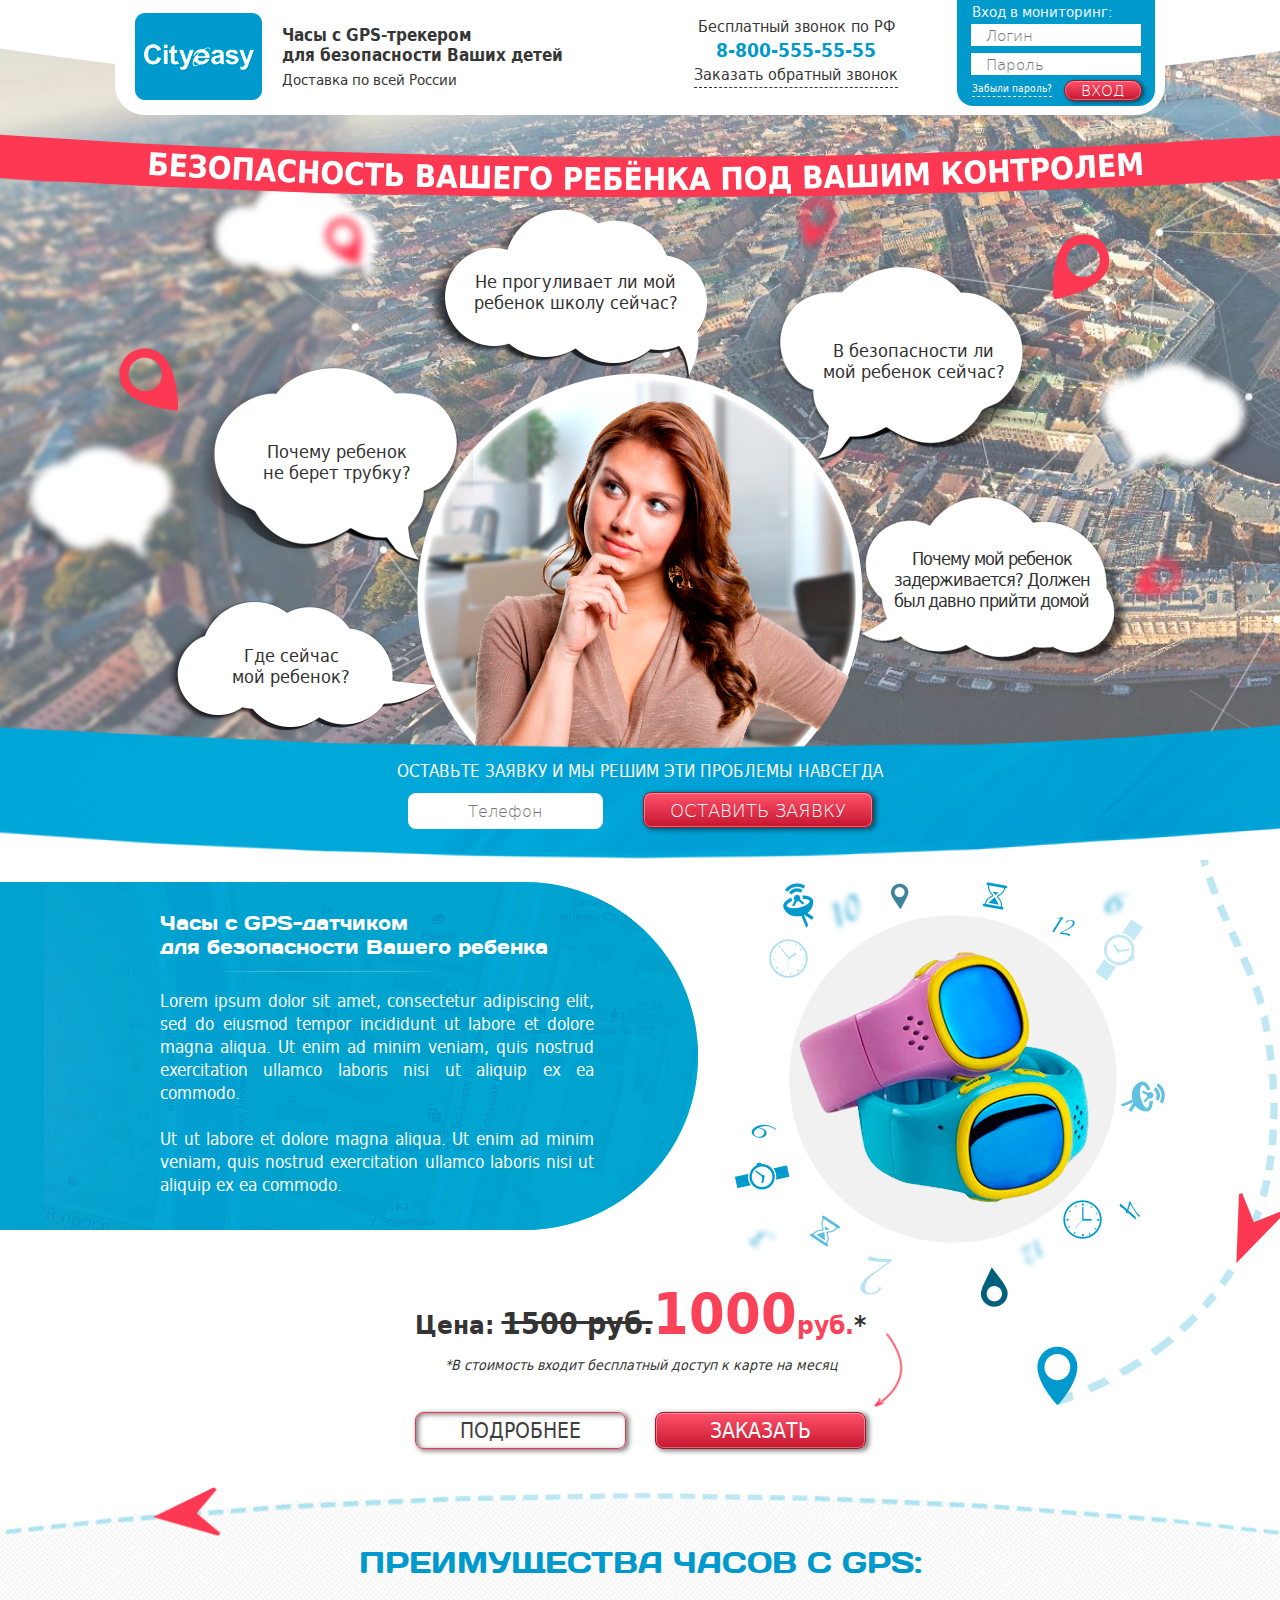
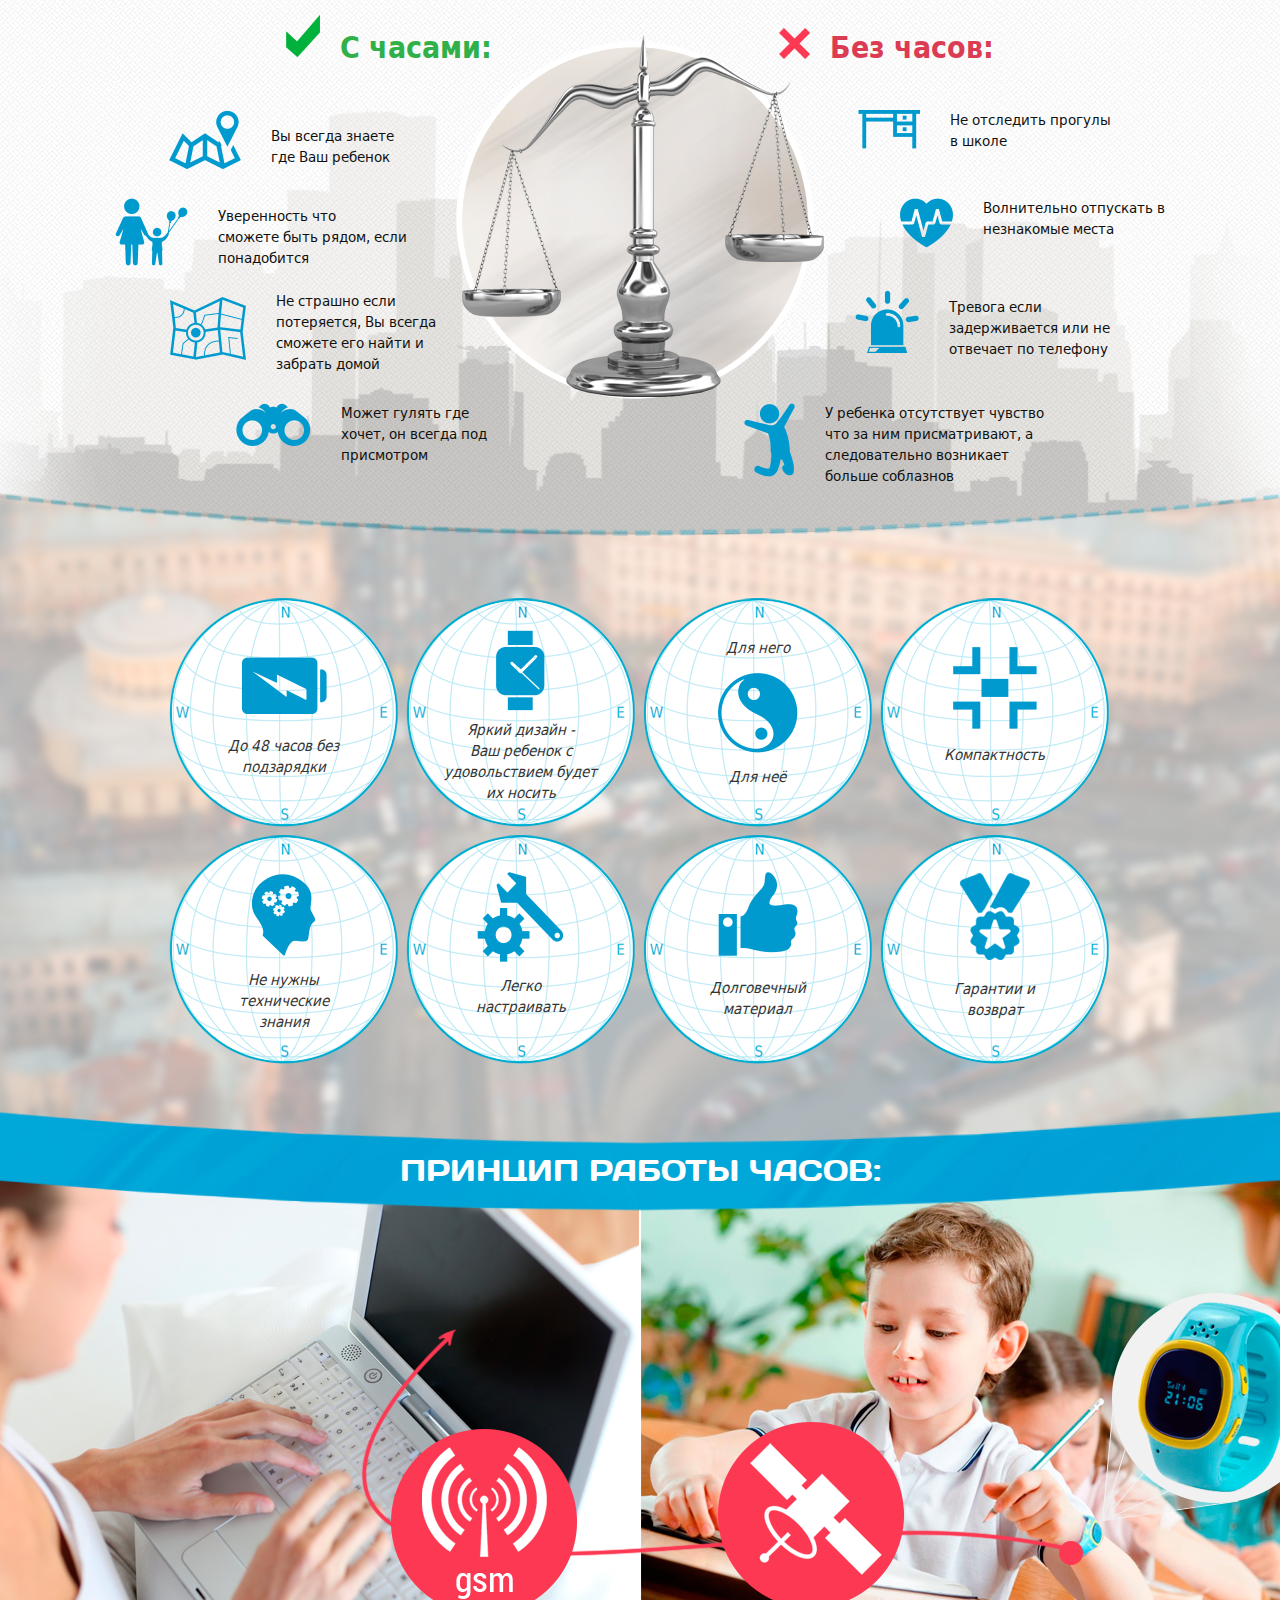
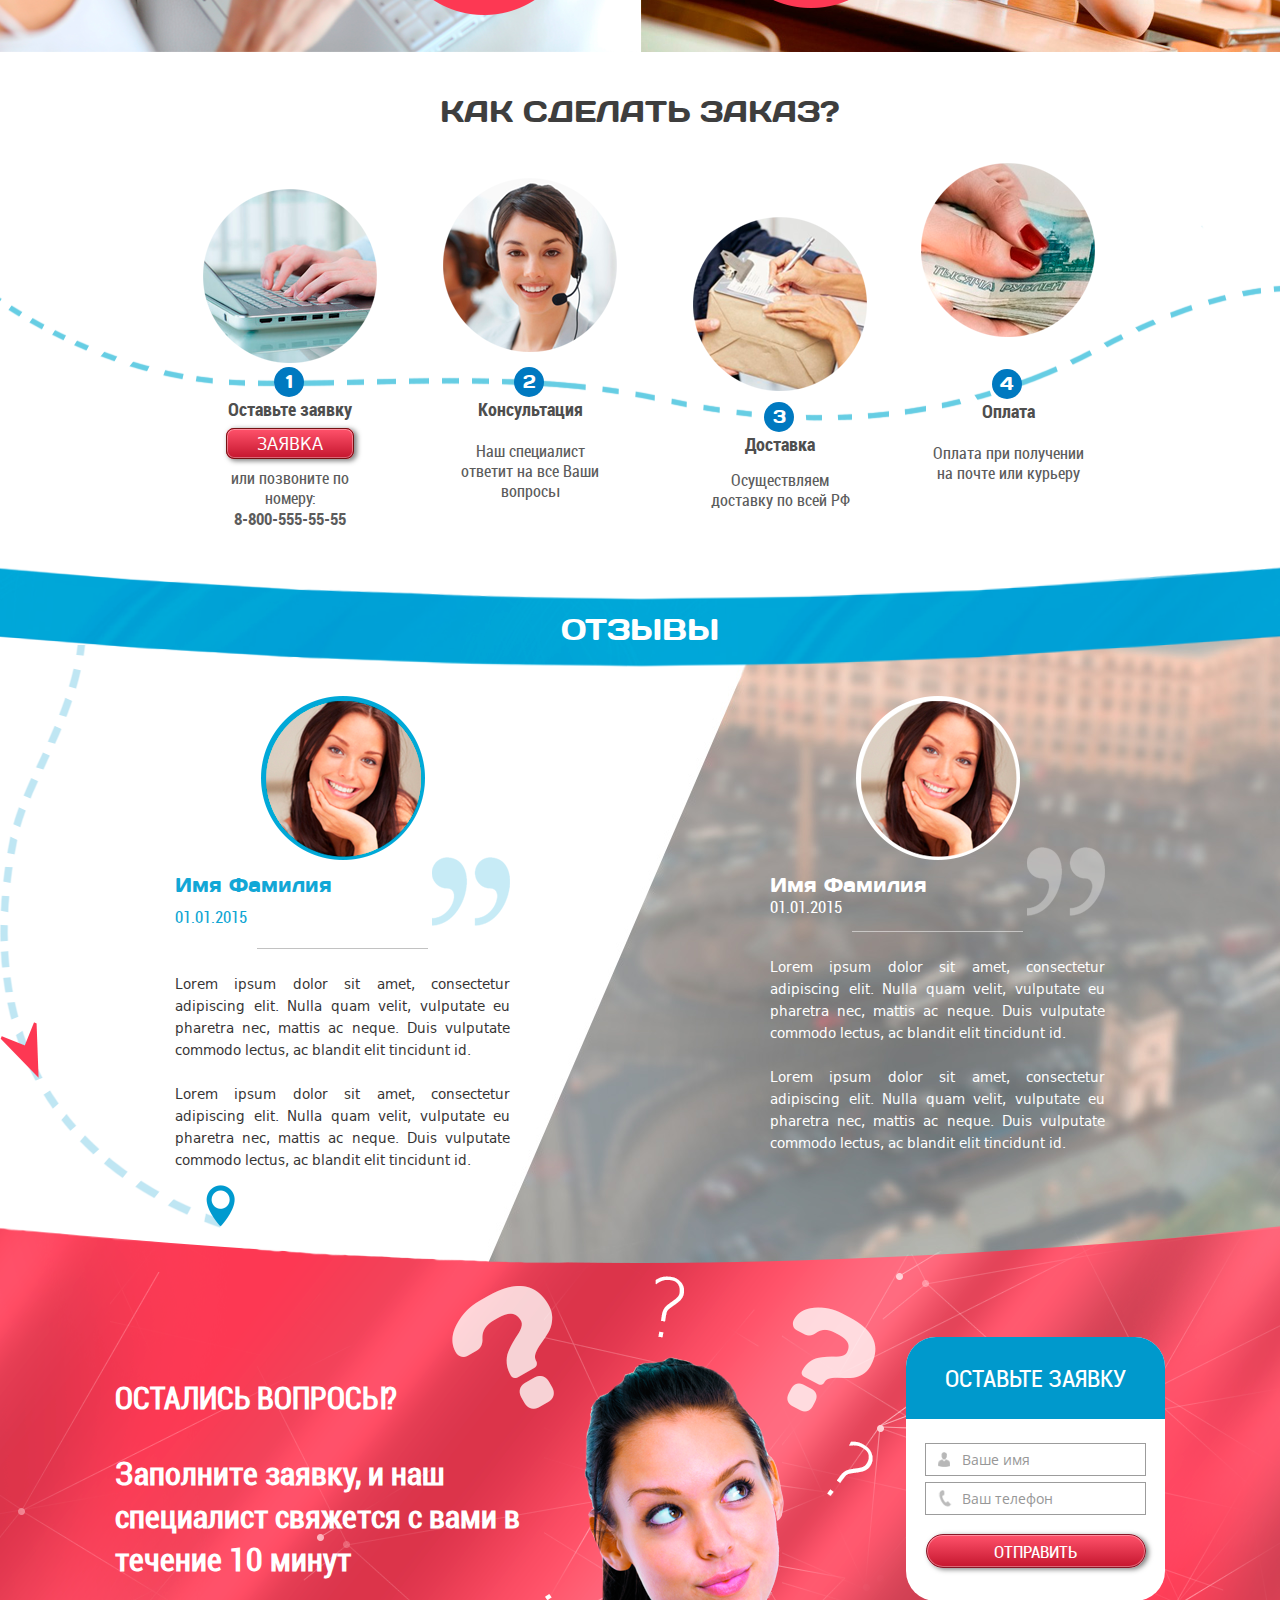
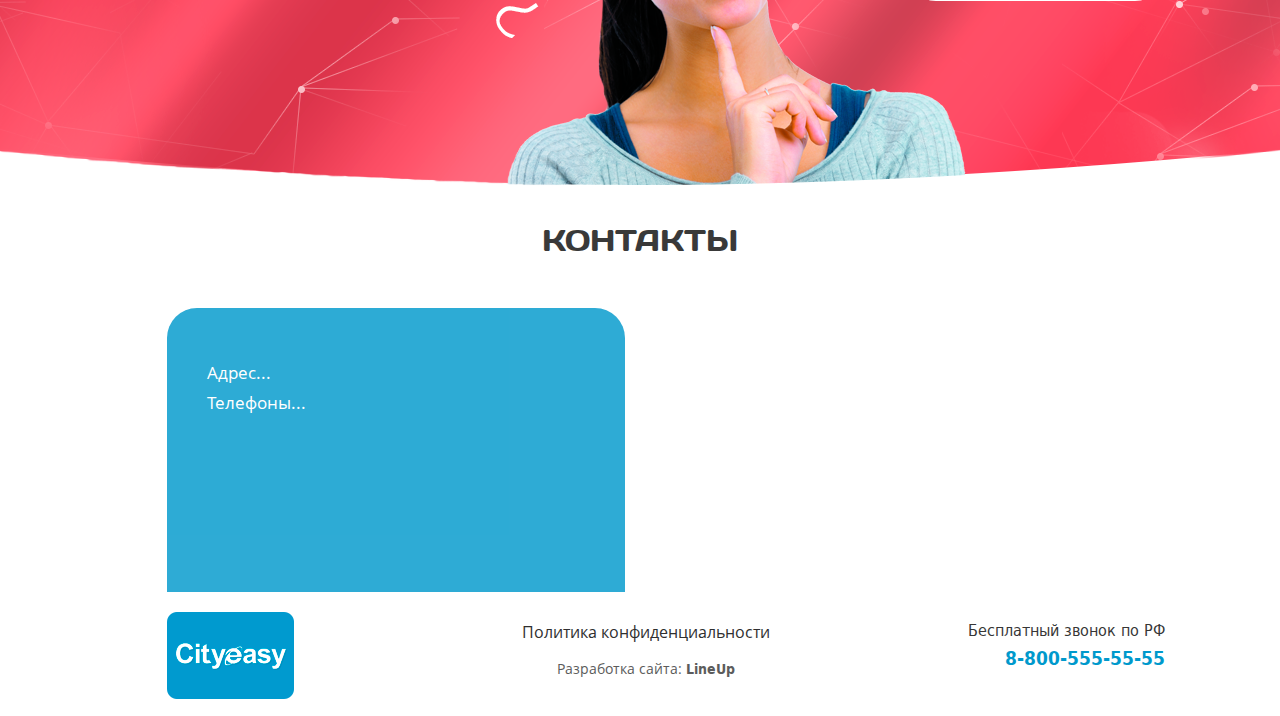
==== index.html @ a052621a "Без email-ов" ====
<!DOCTYPE html>
<html>
<head>
	<title></title>
	<meta name="keywords" content=''>
	<meta name="description" content=''>

	<meta http-equiv="Content-Type" content="text/html; charset=utf-8">
	<meta name="viewport" content="width=device-width,minimum-scale=1,maximum-scale=1">
	<link rel="stylesheet" href="css/reset.css" type="text/css">
	<link rel="stylesheet" href="css/jquery.fancybox.css" type="text/css">
	<link rel="stylesheet" href="css/KitAnimate.css" type="text/css">
	<link rel="stylesheet" href="css/layout.css" type="text/css">
	<link rel="icon" type="image/vnd.microsoft.icon" href="favicon.ico">

	<meta name="viewport" content="width=1100">

	<script type="text/javascript" src="js/jquery-2.1.1.min.js"></script>
	<script type="text/javascript" src="js/jquery.fancybox.js"></script>
	<script type="text/javascript" src="js/jssor.js"></script>
	<script type="text/javascript" src="js/jssor.slider.js"></script>
	<script type="text/javascript" src="js/TweenMax.min.js"></script>
	<script type="text/javascript" src="js/swipe.js"></script>
	<script type="text/javascript" src="js/carousel.lite.js"></script>
	<script type="text/javascript" src="http://maps.google.com/maps/api/js?sensor=false"></script>
	<script type="text/javascript" src="js/css3-mediaqueries.js"></script>
	<script type="text/javascript" src="js/jquery.maskedinput.min.js"></script>
	<script type="text/javascript" src="js/jquery.validate.min.js"></script>
	<script type="text/javascript" src="js/KitProgress.js"></script>
	<script type="text/javascript" src="js/KitAnimate.js"></script>
	<script type="text/javascript" src="js/device.js"></script>
	<script type="text/javascript" src="js/KitSend.js"></script>
	<script type="text/javascript" src="js/main.js"></script>

</head>
<body>
	<ul class="ps-lines">
		<li class="v" style="margin-left:-526px"></li>
		<li class="v" style="margin-left:525px"></li>
		<li class="v" ></li>
	</ul>
	<div class="b b-1">
		<div class="b-back-white"></div>
		<div class="header-back">
			<div class="b-block">
				<div class="header">
					<div class="left">
						<a href="#"><img src="i/logo.png"></a>
					</div>
					<div class="left left-1">
						<p>Часы с GPS-трекером<br> для безопасности Ваших детей</p>
						<span>Доставка по всей России</span>
					</div>
					<div class="right">
						<p>Вход в мониторинг:</p>
						<form action="kitsend.php" method="POST" id="b-form-1" data-block="#b-popup-1">
							<input type="text" class="first" id="login" name="login" placeholder="Логин" required/>
							<input type="text" id="password" name="password" placeholder="Пароль" required/>
							<a class="password" href="#">Забыли пароль?</a>
							<a class="in b-orange-butt" class="ajax" href="#">вход</a>
						</form>
					</div>
					<div class="right-1">
						<p>Бесплатный звонок по РФ</p>
						<h6>8-800-555-55-55</h6>
						<a href="#" class="fancy" data-block="#b-popup-3">Заказать обратный звонок</a>
					</div>
				</div>
			</div>
		</div>
		<div class="b-block b-absolute">
			<div>
				<img class="red" src="i/red.png">
			</div>
			<img style="position: absolute; top:373px; left: 50%; margin-left: -223px;" src="i/girl.png">
			<ul class="back_cloud"> 
				<li style="background-image: url(i/b_1/cloud/5.png); width: 172px; height: 134px; position:absolute; top: 436px; left: -104px;"></li>
				<li style="background-image: url(i/b_1/cloud/6.png); width: 194px; height: 124px; position:absolute; top: 171px; left: 80px;"></li>
				<li style="background-image: url(i/b_1/cloud/7.png); width: 172px; height: 134px; position:absolute; top: 352px; left:976px;"></li>
			</ul>
			<ul class="point">
				<li style="background-image: url(i/b_1/pip/1.png); width: 60px; height: 63px; position: absolute; top:348px; left: 4px;"></li>
				<li style="background-image: url(i/b_1/pip/2.png); width: 57px; height: 66px; position: absolute; top:208px; left: 200px;"></li>
				<li style="background-image: url(i/b_1/pip/3.png); width: 57px; height: 70px; position: absolute; top:187px; left: 675px;"></li>
				<li style="background-image: url(i/b_1/pip/4.png); width: 57px; height: 66px; position: absolute; top:234px; left: 938px;"></li>
				<li style="background-image: url(i/b_1/pip/5.png); width: 67px; height: 58px; position: absolute; top:548px; left: 1009px;"></li>
			</ul>
			<ul class="cloud">
				<li style="width: 274px; height:133px; position: absolute; top:565px; left: 48px; background-image: url(i/b_1/chat/1.png);"><p style="padding-right: 18px;">Где сейчас<br> мой ребенок?</p></li>
				<li style="background-image: url(i/b_1/chat/2.png); width: 273px; height: 204px; position: absolute; top:326px; left: 72px; padding-left: 13px;"><p>Почему ребенок<br> не берет трубку?</p></li>
				<li style="background-image: url(i/b_1/chat/3.png); height: 174px; width: 285px; position: absolute; top:171px; left: 308px; z-index: 2; padding-left: 10px;"><p>Не прогуливает ли мой<br> ребенок школу сейчас?</p></li>
				<li style="background-image: url(i/b_1/chat/4.png); height: 204px; width: 273px; position: absolute; top: 225px; left: 662px;"><p>В безопасности ли<br> мой ребенок сейчас?</p></li>
				<li style="background-image: url(i/b_1/chat/5.png); height: 168px; width: 273px; position: absolute; top: 461px; left: 745px;"><p style="letter-spacing: -1px; padding-right: 10px;">Почему мой ребенок<br> задерживается? Должен<br> был давно прийти домой</p></li>
			</ul>
		</div>
	</div>
	<div class="b b-2">
		<div class="b-block">
			<h2>оставьте заявку и мы решим эти проблемы навсегда</h2>
			<form action="kitsend.php" method="POST" id="b-form-2" data-block="#b-popup-1">
				<input type="text" id="phone" name="phone" placeholder="Телефон" required/>
				<!-- <input type="text" class="email" id="email" name="email" placeholder="E-mail" required/> -->
				<input type="hidden" name="subject" value="Заказ часов"/>
				<input type="submit" class="ajax b-orange-butt" value="Оставить заявку">
			</form>
		</div>
	</div>
	<div class="b b-3">
		<div class="b-block">
			<img class="route-1" src="i/route-1.png">
			<div class="content">
				<div class="left">
					<h3>Часы с GPS-датчиком<br> для безопасности Вашего ребенка</h3>
					<img src="i/white-line.png">
					<p>Lorem ipsum dolor sit amet, consectetur adipiscing elit, sed do eiusmod tempor incididunt ut labore et dolore magna aliqua. Ut enim ad minim veniam, quis nostrud exercitation ullamco laboris nisi ut aliquip ex ea commodo.<br><br> 

					Ut ut labore et dolore magna aliqua. Ut enim ad minim veniam, quis nostrud exercitation ullamco laboris nisi ut aliquip ex ea commodo. </p>
				</div>
				<div class="right">
					<div>
						<img src="i/clock.png">
					</div>
				</div>
			</div>
			<div class="bottom">
				<p>Цена: <b class="count">1500 руб.</b><b class="min">1000</b><b class="rub">руб.</b>*</p>
				<i>*В стоимость входит бесплатный доступ к карте на месяц</i>
				<a href="#" class="b-white-butt">подробнее</a>
				<a href="#" class="b-orange-butt fancy" data-block="#b-popup-3">Заказать</a>
				<img style="position: absolute; left: 471px; top: 65px;"src="i/price-arrow.png">
			</div>
		</div>
	</div>
	<div class="b b-4">
		<div class="b-back">
			<div class="b-block">
				<h2>Преимущества часов с GPS:</h2>
				<div class="good">
					<img src="i/ok.png">
					<p style="color: #30B048;">С часами:</p>
					<p style="float:right; color: #db3b53;">Без часов:</p>
					<img style="float:right; margin-top: 13px;" src="i/cross.png">
				</div>
				<img style="position: absolute; left: 50%; margin-left: -184px; top: 50%; margin-top: -182px;" src="i/scales.png">
				<ul>
					<li class="clearfix" style="width: 942px;">
						<div class="left">
							<img src="i/b_3/1.png">
							<p style="margin-top: 16px;">Вы всегда знаете<br> где Ваш ребенок</p>
						</div>
						<div class="right">
							<p>Не отследить прогулы<br> в школе</p>
							<img src="i/b_3/8.png">
						</div>
					</li>
					<li class="clearfix" style="width: 1050px;">
						<div class="left">
							<img src="i/b_3/2.png">
							<p style="margin-top: 8px;">Уверенность что<br> сможете быть рядом, если<br> понадобится</p>
						</div>
						<div class="right">
							<p>Волнительно отпускать в<br> незнакомые места</p>
							<img src="i/b_3/7.png">
						</div>
					</li>
					<li class="clearfix" style="width: 940px;">
						<div class="left">
							<img src="i/b_3/3.png">
							<p style="margin-top: -6px;">Не страшно если<br> потеряется, Вы всегда<br> сможете его найти и<br> забрать домой</p>
						</div>
						<div class="right">
							<p>Тревога если<br> задерживается или не<br> отвечает по телефону</p>
							<img style="margin-top: -7px" src="i/b_3/6.png">
						</div>
					</li>
					<li class="clearfix" style="width: 808px;">
						<div class="left">
							<img src="i/b_3/4.png">
							<p>Может гулять где<br> хочет, он всегда под<br> присмотром</p>
						</div>
						<div class="right">
							<p>У ребенка отсутствует чувство<br>что за ним присматривают, а<br> следовательно возникает<br> больше соблазнов</p>
							<img src="i/b_3/5.png">
						</div>
					</li>
				</ul>
			</div>
		</div>
	</div>
	<div class="b b-5">
		<div class="b-block">
			<ul>
				<li>
					<div><img style="margin-top: 59px; margin-bottom: 18px;" src="i/b_4/1.png"></div>
					<i>До 48 часов без<br> подзарядки</i>
				</li>
				<li>
					<div><img style="margin-top: 32px; margin-bottom: 5px;" src="i/b_4/2.png"></div>
					<i>Яркий дизайн -<br>Ваш ребенок с<br> удовольствием будет<br> их носить</i>
				</li>
				<li>
					<i style="margin-top: 40px; display: block; margin-bottom: 14px;">Для него</i>
					<div><img style="margin-bottom: 10px;" src="i/b_4/3.png"></div>
					<i>Для неё</i>
				</li>
				<li>
					<div><img style="margin-top: 49px; margin-bottom: 12px;" src="i/b_4/4.png"></div>
					<i>Компактность</i>
				</li>
				<li>
					<div><img style="margin-top: 39px; margin-bottom: 10px;" src="i/b_4/5.png"></div>
					<i>Не нужны<br>технические<br>знания</i>
				</li>
				<li>
					<div><img style="margin-top: 37px; margin-bottom: 10px;" src="i/b_4/6.png"></div>
					<i>Легко<br> настраивать</i>
				</li>
				<li>
					<div><img style="margin-top: 37px; margin-bottom: 18px;" src="i/b_4/7.png"></div>
					<i>Долговечный<br>материал</i>
				</li>
				<li>
					<div><img style="margin-top: 38px; margin-bottom: 15px;" src="i/b_4/8.png"></div>
					<i>Гарантии и<br> возврат</i>
				</li>
			</ul>
		</div>
	</div>
	<div class="b b-6">
		<div class="blue"><h2>принцип работы часов:</h2></div>
		<div class="b-block">
			<div class="left left-1"></div>
			<div class="left left-2"></div>
			<img class="line" src="i/line.png">
			<img class="round" src="i/round-1.png">
			<img class="round-2" src="i/round-2.png">
			<img class="watch" src="i/watch.png">
		</div>
	</div>
	<div class="b b-7">
		<div class="b-block">
			<h2>Как сделать заказ?</h2>
			<img class="route" src="i/route-2.png">
			<ul class="clearfix">
				<li style="margin-right: 66px;">
					<img style="margin-bottom: 50px; margin-top: 26px;" src="i/b_6/1.png">
					<div class="sircle"><p>1</p></div>
					<h6  style="margin-bottom: 8px;">Оставьте заявку</h6>
					<a href="#" class="fancy b-orange-butt" data-block="#b-popup-3">заявка</a>
					<p style="margin-top: 10px;">или позвоните по<br>номеру:</p>
					<b>8-800-555-55-55</b>
				</li>
				<li style="margin-right: 76px; margin-top: 15px;">
					<img style="margin-bottom: 61px;" src="i/b_6/2.png">
					<div class="sircle"><p>2</p></div>
					<h6>Консультация</h6>
					<p style="margin-top: 20px;">Наш специалист<br> ответит на все Ваши<br> вопросы</p>
				</li>
				<li style="margin-right: 54px;  margin-top: 54px;">
					<img style="margin-bottom: 57px;" src="i/b_6/3.png">
					<div class="sircle"><p>3</p></div>
					<h6>Доставка</h6>
					<p style="margin-top: 14px;">Осуществляем<br> доставку по всей РФ</p>
				</li>
				<li>
					<img style="margin-bottom: 78px;" src="i/b_6/4.png">
					<div class="sircle"><p>4</p></div>
					<h6>Оплата</h6>
					<p style="margin-top: 20px;">Оплата при получении<br>на почте или курьеру</p>
				</li>
			</ul>
		</div>
	</div>
	<div class="b b-8 cleafrix">
		<div class="blue-1"><h2>отзывы</h2></div>
		<div class="b-block clearfix">
			<img class="route-3" src="i/route-3.png">
			<div class="left-1 clearfix">
				<img class="girl-1" src="i/comment-1.png">
				<h5>Имя Фамилия</h5>
				<h6>01.01.2015</h6>
				<img class="grey-line" src="i/grey-line.png">
				<img class="quote-1" src="i/quote-1.png">
				<p>Lorem ipsum dolor sit amet, consectetur adipiscing elit. Nulla quam velit, vulputate eu pharetra nec, mattis ac neque. Duis vulputate commodo lectus, ac blandit elit tincidunt id.<br><br> 

				Lorem ipsum dolor sit amet, consectetur adipiscing elit. Nulla quam velit, vulputate eu pharetra nec, mattis ac neque. Duis vulputate commodo lectus, ac blandit elit tincidunt id. </p>
			</div>
			<div class="left-2">
				<img class="girl-2" src="i/comment-2.png">
				<h5>Имя Фамилия</h5>
				<h6>01.01.2015</h6>
				<img class="grey-line-2" src="i/grey-line-2.png">
				<img class="quote-2" src="i/quote-2.png">
				<p>Lorem ipsum dolor sit amet, consectetur adipiscing elit. Nulla quam velit, vulputate eu pharetra nec, mattis ac neque. Duis vulputate commodo lectus, ac blandit elit tincidunt id.<br><br> 

				Lorem ipsum dolor sit amet, consectetur adipiscing elit. Nulla quam velit, vulputate eu pharetra nec, mattis ac neque. Duis vulputate commodo lectus, ac blandit elit tincidunt id. </p>
			</div>
		</div>
	</div>
	<div class="b b-9">
		<div class="b-back">
			<div class="b-block clearfix">
				<div class="left">
					<h3>остались вопросы?</h3>
					<p>Заполните заявку, и наш специалист свяжется с вами в течение 10 минут</p>
				</div>
				<div class="right b-form">
					<h2>Оставьте заявку</h2>
					<form action="kitsend.php" method="POST" id="b-form-3" data-block="#b-popup-1">
						<input type="text" class="name" id="name" name="name" placeholder="Ваше имя" required/>
						<input type="text" class="phone" id="phone" name="phone" placeholder="Ваш телефон" required/>
						<!-- <input type="text" class="email" id="email" name="email" placeholder="Ваш email" required/> -->
						<input type="hidden" name="subject" value="Заказ часов"/>
						<input type="submit" class="ajax b-orange-butt" value="отправить">
					</form>
				</div>
			</div>
		</div>
	</div>
	<div class="b b-10">
		<div class="b-map" id="map_canvas"></div>
		<h2>контакты</h2>
		<div class="b-map-desc">
			<p>Адрес...<br>Телефоны...</p>
		</div>
	</div>
	<div class="b b-11">
		<div class="b-block">
			<div class="left left-1">
				<a href="#"><img src="i/logo.png"></a>
			</div>
			<div class="left left-2">
				<a href="#"><h5>Политика конфиденциальности</h5></a>
				<a href="#"><h6>Разработка сайта: <b>LineUp</b></h6></a>
			</div>
			<div class="right">
				<p>Бесплатный звонок по РФ<br>
				<b>8-800-555-55-55</b></p>
			</div>
		</div>
	</div>
	<div style="display:none;">
		<div id="b-popup-3">
			<div class="right b-form">
				<h2>Оставьте заявку</h2>
				<form action="kitsend.php" method="POST" id="b-form-4" data-block="#b-popup-1">
					<input type="text" class="name" id="name" name="name" placeholder="Ваше имя" required/>
					<input type="text" class="phone" id="phone" name="phone" placeholder="Ваш телефон" required/>
					<!-- <input type="text" class="email" id="email" name="email" placeholder="Ваш email" required/> -->
					<input type="hidden" name="subject" value="Заказ часов"/>
					<input type="submit" class="ajax b-orange-butt" value="отправить">
				</form>
			</div>
		</div>
		<div id="b-popup-1">
			<div class="b-thanks b-popup">
				<h3>Спасибо!</h3>
				<h4>Ваша заявка успешно отправлена.<br/>Наш менеджер свяжется с Вами в течение часа.</h4>
				<input type="submit" class="b-orange-butt" onclick="$.fancybox.close(); return false;" value="Закрыть">
			</div>
		</div>
		<div id="b-popup-error">
			<div class="b-thanks b-popup">
				<h3>Ошибка отправки!</h3>
				<h4>Приносим свои извинения. Пожалуйста, попробуйте отправить Вашу заявку позже.</h4>
				<input type="submit" class="b-orange-butt" onclick="$.fancybox.close(); return false;" value="Закрыть">
			</div>
		</div>
	</div>
</body>
</html>
---- css/KitAnimate.css ----
.fadeRight,
.fadeLeft,
.fadeIn,
.fadeDown{
	-webkit-transition: all 800ms ease-out;
	   -moz-transition: all 800ms ease-out;
	    -ms-transition: all 800ms ease-out;
	   	 -o-transition: all 800ms ease-out;
			transition: all 800ms ease-out;
}

.fadeRight{
	-webkit-transform: translateX(100px);
	   -moz-transform: translateX(100px);
    	-ms-transform: translateX(100px);
    	 -o-transform: translateX(100px); 
    		transform: translateX(100px);
   	opacity: 0;
}
	.fadeRight-show{
		-webkit-transform: translateX(0px);
		   -moz-transform: translateX(0px);
	    	-ms-transform: translateX(0px);
	    	 -o-transform: translateX(0px); 
	    		transform: translateX(0px);
	    opacity: 1;
	}
.fadeLeft{
	-webkit-transform: translateX(-100px);
	   -moz-transform: translateX(-100px);
    	-ms-transform: translateX(-100px);
    	 -o-transform: translateX(-100px); 
    		transform: translateX(-100px);
   	opacity: 0;
}
	.fadeLeft-show{
		-webkit-transform: translateX(0px);
		   -moz-transform: translateX(0px);
	    	-ms-transform: translateX(0px);
	    	 -o-transform: translateX(0px); 
	    		transform: translateX(0px);
	    opacity: 1;
	}
.fadeDown{
	-webkit-transform: translateY(50px);
	   -moz-transform: translateY(50px);
    	-ms-transform: translateY(50px);
    	 -o-transform: translateY(50px); 
    		transform: translateY(50px);
   	opacity: 0;
}
	.fadeDown-show{
		-webkit-transform: translateY(0px);
		   -moz-transform: translateY(0px);
	    	-ms-transform: translateY(0px);
	    	 -o-transform: translateY(0px); 
	    		transform: translateY(0px);
	    opacity: 1;
	}	
.fadeIn{
   	opacity: 0;
}
	.fadeIn-show{
	    opacity: 1;
	}
.scale{
	-webkit-transition: all 1800ms ease-out;
	   -moz-transition: all 1800ms ease-out;
	    -ms-transition: all 1800ms ease-out;
	   	 -o-transition: all 1800ms ease-out;
			transition: all 1800ms ease-out;
	-webkit-transform: scale(0);
	   -moz-transform: scale(0);
    	-ms-transform: scale(0);
    	 -o-transform: scale(0); 
    		transform: scale(0);
    opacity: 0;
}
	.scale-show{
		-webkit-transform: scale(1);
		   -moz-transform: scale(1);
	    	-ms-transform: scale(1);
	    	 -o-transform: scale(1); 
	    		transform: scale(1);
	    opacity: 1;
	}


/*Кастомные анимации*/
.procAnim-1 .b-proc-high,
.procAnim-2 .b-proc-high,
.procAnim-3 .b-proc-high{
	-webkit-transition: all 1000ms linear;
	   -moz-transition: all 1000ms linear;
	    -ms-transition: all 1000ms linear;
	   	 -o-transition: all 1000ms linear;
			transition: all 1000ms linear;
}
.procAnim-1 .b-proc-high{
	height: 0px;
}
	.procAnim-1-show .b-proc-high{
		height: 80px;
	}
.procAnim-2 .b-proc-high{
	height: 0px;
}
	.procAnim-2-show .b-proc-high{
		height: 120px;
	}
.procAnim-3 .b-proc-high{
	height: 0px;
}
	.procAnim-3-show .b-proc-high{
		height: 210px;
	}
---- css/layout.css ----
@font-face {
	font-family: 'PFL';
	src: url('../fonts/pdfintextcondpro-light-webfont.eot');
    src: url('../fonts/pdfintextcondpro-light-webfont.eot?#iefix') format('embedded-opentype'),
         url('../fonts/pdfintextcondpro-light-webfont.woff') format('woff'),
         url('../fonts/pdfintextcondpro-light-webfont.ttf') format('truetype');
    font-weight: normal;
    font-style: normal;
}
@font-face {
    font-family: 'OSR';
    src: url('../fonts/opensans-regular.eot');
    src: url('../fonts/opensans-regular.eot') format('embedded-opentype'),
         url('../fonts/opensans-regular.woff2') format('woff2'),
         url('../fonts/opensans-regular.woff') format('woff'),
         url('../fonts/opensans-regular.ttf') format('truetype'),
         url('../fonts/opensans-regular.svg#OpenSansRegular') format('svg');
}
@font-face {
    font-family: 'DAYS';
    src: url('../fonts/days-webfont.eot');
    src: url('../fonts/days-webfont.eot?#iefix') format('embedded-opentype'),
         url('../fonts/days-webfont.woff2') format('woff2'),
         url('../fonts/days-webfont.woff') format('woff'),
         url('../fonts/days-webfont.ttf') format('truetype'),
         url('../fonts/days-webfont.svg#daysregular') format('svg');
    font-weight: normal;
    font-style: normal;

}
@font-face {
    font-family: 'RCB';
    src: url('../fonts/rcb-webfont.eot');
    src: url('../fonts/rcb-webfont.eot?#iefix') format('embedded-opentype'),
         url('../fonts/rcb-webfont.woff2') format('woff2'),
         url('../fonts/rcb-webfont.woff') format('woff'),
         url('../fonts/rcb-webfont.ttf') format('truetype'),
         url('../fonts/rcb-webfont.svg#robotobold_condensed') format('svg');
    font-weight: normal;
    font-style: normal;

}
@font-face {
    font-family: 'RCR';
    src: url('../fonts/roboto_cons-webfont.eot');
    src: url('../fonts/roboto_cons-webfont.eot?#iefix') format('embedded-opentype'),
         url('../fonts/roboto_cons-webfont.woff2') format('woff2'),
         url('../fonts/roboto_cons-webfont.woff') format('woff'),
         url('../fonts/roboto_cons-webfont.ttf') format('truetype'),
         url('../fonts/roboto_cons-webfont.svg#robotocondensed') format('svg');
    font-weight: normal;
    font-style: normal;

}
@font-face {
	font-family: 'PFR';
	src: url('../fonts/pfdintextcondpro-regular-webfont.eot');
    src: url('../fonts/pfdintextcondpro-regular-webfont.eot?#iefix') format('embedded-opentype'),
         url('../fonts/pfdintextcondpro-regular-webfont.woff') format('woff'),
         url('../fonts/pfdintextcondpro-regular-webfont.ttf') format('truetype');
    font-weight: normal;
    font-style: normal;
}

@font-face {
	font-family: 'PFM';
	src: url('../fonts/pfdintextcondpro-medium-webfont.eot');
    src: url('../fonts/pfdintextcondpro-medium-webfont.eot?#iefix') format('embedded-opentype'),
         url('../fonts/pfdintextcondpro-medium-webfont.woff') format('woff'),
         url('../fonts/pfdintextcondpro-medium-webfont.ttf') format('truetype');
    font-weight: normal;
    font-style: normal;
}
@font-face {
    font-family: 'DSB';
    src: url('../fonts/dejavusanscondensed-bold-webfont.eot');
    src: url('../fonts/dejavusanscondensed-bold-webfont.eot?#iefix') format('embedded-opentype'),
         url('../fonts/dejavusanscondensed-bold-webfont.woff2') format('woff2'),
         url('../fonts/dejavusanscondensed-bold-webfont.woff') format('woff'),
         url('../fonts/dejavusanscondensed-bold-webfont.ttf') format('truetype'),
         url('../fonts/dejavusanscondensed-bold-webfont.svg#dejavu_sanscondensed_bold') format('svg');
    font-weight: normal;
    font-style: normal;

}
@font-face {
    font-family: 'DSR';
    src: url('../fonts/dejavusanscondensed-webfont.eot');
    src: url('../fonts/dejavusanscondensed-webfont.eot?#iefix') format('embedded-opentype'),
         url('../fonts/dejavusanscondensed-webfont.woff2') format('woff2'),
         url('../fonts/dejavusanscondensed-webfont.woff') format('woff'),
         url('../fonts/dejavusanscondensed-webfont.ttf') format('truetype'),
         url('../fonts/dejavusanscondensed-webfont.svg#dejavu_sanscondensed') format('svg');
    font-weight: normal;
    font-style: normal;

}
@font-face {
    font-family: 'DSE';
    src: url('../fonts/dejavusans-extralight-webfont.eot');
    src: url('../fonts/dejavusans-extralight-webfont.eot?#iefix') format('embedded-opentype'),
         url('../fonts/dejavusans-extralight-webfont.woff2') format('woff2'),
         url('../fonts/dejavusans-extralight-webfont.woff') format('woff'),
         url('../fonts/dejavusans-extralight-webfont.ttf') format('truetype'),
         url('../fonts/dejavusans-extralight-webfont.svg#dejavu_sansextralight') format('svg');
    font-weight: normal;
    font-style: normal;

}
html,
body {
	position: relative;
}
body {
	min-width: 1050px;
	text-align: center;
	font-family: 'PFL';
	overflow-x: hidden;
	color: #472275;
}
a{
	text-decoration: none;
	color: #472275;
}
li{
	list-style: none;
}
h1,h2,h3,h4,h5,h6{
	font-weight: 100;
}
label.error{
	display: none !important;
}
input.error,textarea.error{
	background-color: #FFCECE !important;
	box-shadow: 0 1px 2px rgba(180, 14, 14, 0.57);
}
.ps-lines{
	display: none;
}
	.ps-lines li.v{
		position: fixed;
		left: 50%;
		height: 100%;
		width: 1px;
		top: 0px;
		background-color: #00ffff;
		opacity: 0.8;
		z-index: 9999;
	}
	.ps-lines li.g{
		position: absolute;
		left: 0px;
		width: 100%;
		height: 1px;
		background-color: #00ffff;
		opacity: 0.8;
		z-index: 9999;
	}
.fancybox-inner{
	overflow: visible !important;
}
.bold{
	font-family: 'PFM';
}
.underline{
	text-decoration: underline;
}
.white{
	color: #FFF;
}
.b{
	position: relative;
}
.b-block{
	position: relative;
	width: 1050px;
	margin: 0px auto;
}
.b-absolute{
	position: absolute;
	left: 50%;
	margin-left: -525px;
}
/*input::-webkit-input-placeholder {
	color: #434343;
}
input:-moz-placeholder {
	color: #434343;
}*/
.b-orange-butt{
	color: #FFFEFE;
	text-transform: uppercase;
	background: rgb(255,82,107);
	background: -moz-linear-gradient(top,  rgba(255,82,107,1) 0%, rgba(197,22,46,1) 100%); /* FF3.6+ */
	background: -webkit-gradient(linear, left top, left bottom, color-stop(0%,rgba(255,82,107,1)), color-stop(100%,rgba(197,22,46,1))); /* Chrome,Safari4+ */
	background: -webkit-linear-gradient(top,  rgba(255,82,107,1) 0%,rgba(197,22,46,1) 100%); /* Chrome10+,Safari5.1+ */
	background: -o-linear-gradient(top,  rgba(255,82,107,1) 0%,rgba(197,22,46,1) 100%); /* Opera 11.10+ */
	background: -ms-linear-gradient(top,  rgba(255,82,107,1) 0%,rgba(197,22,46,1) 100%); /* IE10+ */
	background: linear-gradient(to bottom,  rgba(255,82,107,1) 0%,rgba(197,22,46,1) 100%); /* W3C */
	filter: progid:DXImageTransform.Microsoft.gradient( startColorstr='#ff526b', endColorstr='#c5162e',GradientType=0 ); /* IE6-9 */
	border-radius: 8px;
	box-shadow: 2.6px 1.5px 5px rgba(1, 1, 1, 0.5), inset 0 0 0 1px rgba(255, 255, 255, 0.35);
}
	.b-orange-butt:hover{
	background: rgb(231,53,79); /* Old browsers */
	background: -moz-linear-gradient(top,  rgba(231,53,79,1) 0%, rgba(173,32,53,1) 100%); /* FF3.6+ */
	background: -webkit-gradient(linear, left top, left bottom, color-stop(0%,rgba(231,53,79,1)), color-stop(100%,rgba(173,32,53,1))); /* Chrome,Safari4+ */
	background: -webkit-linear-gradient(top,  rgba(231,53,79,1) 0%,rgba(173,32,53,1) 100%); /* Chrome10+,Safari5.1+ */
	background: -o-linear-gradient(top,  rgba(231,53,79,1) 0%,rgba(173,32,53,1) 100%); /* Opera 11.10+ */
	background: -ms-linear-gradient(top,  rgba(231,53,79,1) 0%,rgba(173,32,53,1) 100%); /* IE10+ */
	background: linear-gradient(to bottom,  rgba(231,53,79,1) 0%,rgba(173,32,53,1) 100%); /* W3C */
	filter: progid:DXImageTransform.Microsoft.gradient( startColorstr='#e7354f', endColorstr='#ad2035',GradientType=0 ); /* IE6-9 */
	}
	.b-orange-butt:active{
		position: relative;
  		top: 1px;
		box-shadow: 1.5px 0.5px 2px rgba(1, 1, 1, 0.5), inset 0 0 0 1px rgba(255, 255, 255, 0.2);
	}
.b-1{
	
}
	
@media screen and (max-width: 1250px){
	
}
@media screen and (max-width: 1020px){

}
.b-1{
	background-image: url("../i/back-1.jpg");
	height: 750px;
	background-size: cover;
	overflow: hidden;
}
	.b-1 .b-back-white{
		position: absolute;
		left: 0px;
		top: 0px;
		width: 100%;
		height: 45px;
		background-color: #FFF;
	}
		.b-1 .header-back{
			position: absolute;
			background-image: url("../i/white.png");
			background-repeat: no-repeat;
			width: 1350px;
			height: 99px;
			left: 50%;
			margin-left: -675px;
			z-index: 1;
		}
		.b-1 .b-block .header{
			z-index: 2;
			position: absolute;
			width: 1050px;
			height: 115px;
			background-color: #FFF;
			border-radius: 30px;
		}
			.b-1 .b-block .header .left{
				margin-top: 13px;
				margin-left: 20px;
			}
			.b-1 .b-block .header .left-1{

			}
				.b-1 .b-block .header .left-1 p{
					font-family: "DSB";
					font-size: 17px;
					color: #363636;
					text-align: left;
					font-weight: 700;
					line-height: 20px;
					margin-top: 12px;
					margin-bottom: 3px;
				}
				.b-1 .b-block .header .left-1 span{
					font-family: "DSR";
					font-weight: 400;
					font-size: 15px;
					color: #363636;
					float: left;
				}
			.b-1 .b-block .header .right{
				width: 198px;
				height: 106px;
				margin-right: 10px;
				background-color: #09C;
				-moz-border-radius: 16px;
				-webkit-border-radius: 16px;
				border-radius:0px 0px 16px 16px;
			}
				.b-1 .b-block .header .right p{
					font-family: "DSR";
					color: #eef8fc;
					font-size: 15px;
					text-align: left;
					margin-left: 15px;
				}
				.b-1 .b-block .header .right input[type="text"]{
					border:none;
					/*color: #a3a2a2;*/
					padding-left: 15px;
					width: 155px;
					font-family: "DSE";
					font-size: 15px;
					font-weight: 200;
				}
				.b-1 .b-block .header .right .first {
					margin-bottom: 7px;
				}
				.b-1 .b-block .header .right .password{
					color: #FFF;
					font-family: "DSR";
					font-size: 10px;
					font-weight: 400;
					border-bottom: 1px #FFF dashed;
					margin-top: 5px;
					float: left;
					margin-left: 15px;
				}
					.b-1 .b-block .header .right .password:hover{
						border: none;
					}
				.b-1 .b-block .header .right .in{
					font-family: "DSE";
					font-size: 15px;
					font-weight: 200;
					float: right;
					line-height: 19px;
					padding: 0px 16px;
					border-radius: 10px;
					margin-top: 5px;
					margin-right: 13px;
					display: block;
					background-color: #DB3B53;
					border: 1px solid #8F192A;
				}
			.b-1 .b-block .header .right-1{
				float: right;
				margin-top: 13px;
				margin-right: 59px;
			}
				.b-1 .b-block .header .right-1 p{
					font-family: "DSR";
					color: #363636;
					font-size: 16px;
					font-weight: 400;
				}
					.b-1 .b-block .header .right-1 h6{
						color: #09C;
						margin-top: -4px;
						font-size: 19px;
						font-weight: 700;
						font-family: "DSB";
						margin-bottom: -4px;
					}
					.b-1 .b-block .header .right-1 a{
						font-family: "DSR";
						color: #363636;
						font-size: 16px;
						font-weight: 400;
						border-bottom: 1px #363636 dashed;
					}
					.b-1 .b-block .header .right-1 a:hover{
						border:none;
					}
		.b-1 .b-block .red{
			position: absolute;
			left: 50%;
			margin-left: -953px;
			top: 103px;
			z-index: 3;
		}
		.b-1 .b-block .cloud{
			margin-top: 34px;
			position: relative;	
		}
			.b-1 .b-block .cloud li{
				display: table;
			}
				.b-1 .b-block .cloud li p{
					color: #2F2F2F;
					display: table-cell;
					vertical-align: middle;
					font-family: "DSR";
					font-size: 18px;
					font-weight: 400;
					line-height: 21px;
				}
.b-2{
	height: 169px;
 	background-image: url("../i/blue-1.png");
 	background-position: 50% 50%;
 	position: absolute;
 	z-index: 999;
 	width: 100%;
 	margin-top: -60px;
}
	.b-2 .b-block{
		margin-top: 23px;
	}
		.b-2 .b-block h2{
			color: #FFF;
			font-family: "DSR";
			font-size: 17px;
			font-weight: 400;
			text-transform: uppercase;
			padding-top: 44px;
		}
		.b-2 .b-block input[type="text"]{
			border: none;
			text-align: center;
			/*color: #3E3E3E;*/
			font-family: "DSE";
			font-size: 16px;
			font-weight: 200;
			padding: 6px 12px;
			border-radius: 8px;
			margin-right: 33px;
		}
		.b-2 .b-block input[type="submit"]{
			margin-left: 3px;
			margin-top: 8px;
			font-family: "DSE";
			font-size: 18px;
			padding: 4px 26px;
			font-weight: 400;
			border: 1px solid #931D2F;
			-moz-border-radius: 8px;
			-webkit-border-radius: 8px;
			border-radius: 8px;
		}
			.b-2 .b-block input[type="submit"]:hover{
				cursor: pointer;
			}
.b-3{
	margin-top: 110px;
	overflow: hidden;
}
	.b-3 .b-block{
		position: relative;
		height: 627px;
	}
		.b-3 .b-block .route-1{
			position: absolute;
			right: -120px;
			top: -7px;
		}
		.b-3 .b-block .content{
			height: 447px;
		}
			.b-3 .b-block .content .left{
				background-image: url("../i/gps.png");
				width: 1008px;
				height: 348px;
				margin-left: -425px;
				margin-top: 22px;
			}
				.b-3 .b-block .content .left h3{
					color: #FFF;
					font-family: "DAYS";
					font-size: 20px;
					font-weight: 400;
					text-align: left;
					margin-left: 470px;
					padding-top: 28px;
				}
				.b-3 .b-block .content .left img{
					/*float: left;*/
					margin-left: 265px;
					margin-top: 13px;
					margin-bottom: 13px;
				}
				.b-3 .b-block .content .left p{
					display: block;
					float: left;
					color: #FFF;
					font-family: "DSR";
					font-size: 17px;
					line-height: 23px;
					font-weight: 400;
					margin-left: 470px;
					width: 434px;
					text-align: justify;
				}
			.b-3 .b-block .content .right{
				margin-top: 22px;
			}
				.b-3 .b-block .content .right div{
					width: 462px;
					height: 425px;
					background-image: url("../i/mini.png");
				}
					.b-3 .b-block .content .right img{
						margin-left: 37px;
						margin-top: 30px;
					}	
		.b-3 .b-block .bottom{
			position: relative;
			width: 477px;
			display: inline-block;
			margin-top: -40px;
		}
			.b-3 .b-block .bottom p{
				font-family: "DSB";
				color: #343434;
				font-size: 26px;
				margin-bottom: -5px;
			}
				.b-3 .b-block .bottom p .count{
					font-size: 30px;
					text-decoration: line-through;
				}
				.b-3 .b-block .bottom p .min{
					color: #fa4359;
					font-size: 57px;
				}
				.b-3 .b-block .bottom p .rub{
					color: #fa4359;
					font-size: 26px;
				}
			.b-3 .b-block .bottom i{
				color: #343434;
				font-family: "DSR";
				font-size: 14px;
				float: left;
				margin-left: 43px;
				margin-bottom: 36px;
			}	
			.b-3 .b-block .bottom .b-white-butt{
				display: block;
				float: left;
				margin-left: 13px;
				border: 1.49px solid #eb3750;
				border-radius: 8px;
				box-shadow: inset 2.6px 1.5px 5px rgba(1, 1, 1, 0.5), 2.6px 1.5px 5px rgba(1, 1, 1, 0.5);
				color: #3E3E3E;
				font-family: "DSR";
				text-transform: uppercase;
				padding: 1px 44px;
				margin-right: 17px;
				font-size: 21px;
				font-weight: 400;
			}	
				.b-3 .b-block .bottom .b-white-butt:hover{
					border: 1.49px solid #C12E44;
					background-color: #FFD4D4;
				}
				.b-3 .b-block .bottom .b-white-butt:active{
					position: relative;
					top: 1px;
					box-shadow: inset 1.6px 0.5px 5px rgba(1, 1, 1, 0.5), 1.6px 0.5px 5px rgba(1, 1, 1, 0.5);
				}
			.b-3 .b-block .bottom .b-orange-butt{
				display: inline-block;
				padding: 1px 54px;
				font-family: "DSR";
				font-size: 21px;
				font-weight: 400;
				border: 1px solid #931D2F;
				-moz-border-radius: 8px;
				-webkit-border-radius: 8px;
			}	
.b-4{
	height: 650px;
}	
	.b-4 .b-back{
		position: absolute;
		left: 0px;
		top: 0px;
		width: 100%;
		z-index: 10;
		background-image: url("../i/back-3.png");
		height: 650px;
		background-size: cover;
		background-position: center;
		background-repeat-y: no-repeat; 
	}
	.b-4 .b-block{
		position: relative;
		height: 660px;
		text-align: center;
	}	
		.b-4 .b-block h2{
			color: #09C;
			text-transform: uppercase;
			padding-top: 56px;
			font-family: "Days";
			font-size: 30px;
			font-weight: 400;
			margin-bottom: 36px;
		}
		.b-4 .b-block .good{
			display: inline-block;
			width: 708px;
			height: 45px;
		}
			.b-4 .b-block .good img{
				float: left;
			}
			.b-4 .b-block .good p{
				margin-top: 8px;
				float: left;
				margin-left: 20px;
				font-family: "DSB";
				font-size: 30px;
			}
		.b-4 .b-block ul{
			text-align: center;
			margin-top: 46px;
		}
			.b-4 .b-block ul li{
				display: inline-block;
				margin-bottom: 28px;
			}
				.b-4 .b-block ul li img{
					margin-right: 30px;
				}
				.b-4 .b-block ul li p{
					color: #101010;
					font-family: "DSR";
					font-size: 15px;
					font-weight: 400;
					line-height: 21px;
					text-align: left;
				}
				.b-4 .b-block ul li .left img{
					float: left;
				}
				.b-4 .b-block ul li .left p{
					float: left;
				}
				.b-4 .b-block ul li .right img{
					float: right;
				}
				.b-4 .b-block ul li .right p{
					float: right;
				}
.b-5{
	background-image: url("../i/back-4.png");
	background-position: center;
	height: 700px;
	margin-top: -93px;
}
	.b-5 .b-block{

	}
		.b-5 .b-block ul{
			text-align: center;
			padding-top: 150px;
			margin-left: 50px;
		}
			.b-5 .b-block ul li{
				background-image: url("../i/globe.png");
				float: left;
				width: 229px;
				height: 229px;
				margin: 4px;
			}
				.b-5 .b-block ul li div img{

				}
				.b-5 .b-block ul li i{
					color: #343434;
					line-height: 21px;
					font-family: "DSR";
					font-size: 15px;
				}
.b-6{
	height: 578px;
	text-align: center;
	position: relative;
	overflow: hidden;
	margin-top: -70px;
	overflow: hidden;
}
	.b-6 .b-block{
		width: 1358px;
		  height: 520px;
		  text-align: center;
		  /* display: inline-block; */
		  position: absolute;
		  
		top: 58px;
		left: 50%;
		  margin-left: -674px;
	}
	.b-6 .blue{
				background-image: url("../i/blue-2.png");
				background-position: center;
				height: 138px;
				background-repeat-y: no-repeat;
				position: absolute;
				z-index: 10;
				top: 0px;
				width: 100%;
			}
				.b-6 div h2{
					padding-top: 77px;
					text-transform: uppercase;
					color: #FFF;
					font-family: "DAYS";
					font-size: 30px;
				}
		.b-6 .b-block .left-1{
			background-image: url("../i/woman.png");
			width: 675px;
			height: 488px;
			margin-top: 32px;
			display: inline-block;
		}
		.b-6 .b-block .left-2{
			background-image: url("../i/boy.jpg");
			width: 675px;
			height: 488px;
			margin-top: 32px;
			display: inline-block;
		}
		.b-6 .b-block .line{
			position: absolute;
			top: 50%;
			margin-top: -63px;
			left: 50%;
			margin-left: -284.5px;
		}
		.b-6 .b-block .round{
			position: absolute;
			top: 50%;
			margin-top: 37px;
			left: 50%;
			margin-left: -254px;
		}
		.b-6 .b-block .round-2{
			position: absolute;
			top: 50%;
			margin-top: 30px;
			left: 50%;
			margin-left: 73px;
		}
		.b-6 .b-block .watch{
			position: absolute;
			top: 50%;
			margin-top: -99px;
			left: 50%;
			margin-left: 457px;
		}

.b-7{
	overflow: hidden;
}
	.b-7 .b-block{
		position: relative;
	}
		.b-7 .b-block h2{
			color: #3E3E3E;
			font-family: "Days";
			font-size: 30px;
			font-weight: 400;
			text-transform: uppercase;
			margin-top: 40px;
		}
		.b-7 .b-block .route{
			position: absolute;
			top: 84px;
			left: -409px;
			z-index: -1;
		}
		.b-7 .b-block ul{
			margin-top: 35px;
			margin-left: 88px;
		}
			.b-7 .b-block ul li{
				float: left;
			}
				.b-7 .b-block ul li img{

				}
				.b-7 .b-block ul li .sircle{
					width: 30px;
					height: 30px;
					background-color: #0079c0;
					border-radius: 50%;
					margin-left: 71px;
					margin-top: -50px;
				}	
				.b-7 .b-block ul li .sircle p{
					color: #FFF;
					padding-top: 2px;
					font-family: "DAYS";
					font-size: 18px;
					font-weight: 400;
					line-height: 25px;
				}
				.b-7 .b-block ul li h6{
					color: #4E4E4E;
					font-family: "RCB";
					font-size: 18px;
				}
				.b-7 .b-block ul li p{
					color: #5C5C5C;
					font-family: "RCR";
					font-size: 16px;
					font-weight: 400;
					line-height: 20px; 	
				}
				.b-7 .b-block ul li b{
					color: #5C5C5C;
					font-family: "RCB";
					font-size: 16px;
					font-weight: 400;
				}
				.b-7 .b-block ul li a{
					padding: 0px 30px;	
					font-family: "DSR";
					font-size: 18px;
					font-weight: 400;
					border: 1px solid #741212;
					-moz-border-radius: 8px;
					-webkit-border-radius: 8px;
					border-radius: 8px;
				}
.b-8{
	height: 737px;
	background-image: url("../i/back-00.jpg");
	background-position: 50% 76px;
	background-repeat: no-repeat;
}
	.b-8 .blue-1{
			background-image: url("../i/blue-2.png");
			background-position: center;
			height: 138px;
			background-repeat-y: no-repeat;
			position: relative;
			width: 100%;
	}
		.b-8 div h2{
				text-transform: uppercase;
				padding-top: 80px;
				color: #FFF;
				font-family: "DAYS";
				font-size: 30px;
				font-weight: 400;
			}
	}
	.b-8 .b-block{
		position: relative;
	}
		.b-8 .b-block .route-3{
			position: absolute;
			top: -23px;
			left: -116px;
		}
		.b-8 .b-block .left-1{
			text-align: center;
			width: 335px;
			margin-left: 60px;
			margin-top: 28px;
			float: left;
			margin-bottom: 99px;
		}
			.b-8 .b-block .left-1 .girl-1{
				display: inline-block;
				margin-bottom: 8px;
			}	
			.b-8 .b-block .left-1 h5{
				color: #12A7D6;
				text-align: left;
				font-family: "DAYS";
				font-size: 20px;
				font-weight: 400;
			}	
			.b-8 .b-block .left-1 h6{
				color: #0FA5D3;
				text-align: left;
				font-family: "RCR";
				font-size: 16px;
				font-weight: 400;
				margin-top: 10px;
			}	
			.b-8 .b-block .left-1 .quote-1{
				float: right;
				margin-top: -71px;
			}
			.b-8 .b-block .left-1 .grey-line{
				margin-top: 20px;
			}
			.b-8 .b-block .left-1 p{
				color: #363535;
				font-family: "DSR";
				text-align: justify;
				margin-top: 20px;
				line-height: 22px;
				font-size: 15px;
				font-weight: 400;
			}
		.b-8 .b-block .left-2{
					text-align: center;
					width: 335px;
					margin-right: 60px;
					margin-top: 28px;
					float: right;
				}
				.b-8 .b-block .left-2 .girl-2{
					display: inline-block;
					margin-bottom: 8px;
				}	
				.b-8 .b-block .left-2 h5{
					color: #FFF;
					text-align: left;
					font-family: "DAYS";
					font-size: 20px;
					font-weight: 400;
				}	
				.b-8 .b-block .left-2 h6{
					color: #FFF;
					text-align: left;
					font-family: "RCR";
					font-size: 16px;
					font-weight: 400;
				}	
				.b-8 .b-block .left-2 .quote-2{
					float: right;
					margin-top: -71px;
				}
				.b-8 .b-block .left-2 .grey-line{
					margin-top: 20px;
				}
				.b-8 .b-block .left-2 p{
					color: #FFF;
					font-family: "DSR";
					text-align: justify;
					margin-top: 20px;
					line-height: 22px;
					font-size: 15px;
					font-weight: 400;
				}
.b-9{
	
	height: 609px;
	margin-top: -90px;
}
	.b-9 .b-back{
		position: absolute;
		left: 0px;
		top: 0px;
		width: 100%;
		background-image: url("../i/back-8.png");
		height: 609px;
		background-position: 50% 50%;
		z-index: 10;
	}
	.b-9 .b-block{

	}
		.b-9 .b-block .left{
			width: 416px;
			text-align: left;
			margin-top: 200px;
		}
			.b-9 .b-block .left h3{
				color: #FFF;
				text-transform: uppercase;
				font-family: "RCR";
				font-size: 30px;
				font-weight: 700;
				margin-bottom: 33px;
			}
			.b-9 .b-block .left p{
				color: #FFF;
				font-family: "RCR";
				font-size: 32px;
				font-weight: 700;
			}
		.b-form{
			padding-bottom: 7px;
			width: 259px;
			overflow: hidden;
			height: 257px;
			background-color: #FFF;
			border-radius: 30px;
		}
		.b-9 .b-form{
			margin-top: 160px;
		}
			.b-form h2{
				color: #FFF;
				padding: 25px 0px;
				background-color: #09C;
				font-family: "RCR";
				font-size: 24px;
				font-weight: 400;
				text-transform: uppercase;
				margin-bottom: 18px;
			}
			.b-form input[type="text"]{
				margin-top: 6px;
				opacity: 0.75;
				/*color: #5C5C5C;*/
				font-family: "OSR";
				font-size: 14px;
				font-weight: 400;
				padding-left: 36px;
				border: 1px solid #7B7B7B;
				width: 183px;
				height: 31px;
			}
			.b-form .name{
				background-image: url("../i/man.png");
				background-repeat: no-repeat;
				background-position: 12px 50%;
			}
			.b-form .phone{
				background-image: url("../i/phone.png");
				background-repeat: no-repeat;
				background-position: 12px 50%;
			}
			.b-form .email{
				background-image: url("../i/mail.png");
				background-repeat: no-repeat;
				background-position: 12px 50%;
			}
			.b-form input[type="submit"]{
				font-family: "RCR";
				font-size: 17px;
				font-weight: 400;
				width: 220px;
				height: 34px;
				border: 1px solid #881627;
				border-radius: 30px;
				margin-top: 19px;
			}
			.b-form input[type="submit"]:hover{
				cursor: pointer;
			}
.b-10{
	height: 406px;
	position: relative;
}
	.b-map{
		height: 481px;
		width: 100%;
		position: absolute;
  		top: -75px;
	}
	.b-10 h2{
		position: absolute;
		left: 0px;
		top: 0px;
		color: #393939;
		font-family: "DAYS";
		font-size: 30px;
		font-weight: 400;
		text-transform: uppercase;
		margin-top: 35px;
		width: 100%;
	}
	.b-10 .b-map-desc{
		opacity: 0.82;
		width: 458px;
		height: 284px;
		background-color: #09C;
		position: absolute;
		bottom: 0px;
		border-radius: 30px 30px 0px 0px;
		left: 50%;
		margin-left: -473px;
	}
		.b-10 .b-map-desc p{
			color: #FFF;
			font-family: "OSR";
			text-align: left;
			font-size: 17px;
			font-weight: 400;
			line-height: 30px;
			margin-top: 50px;
			margin-left: 40px;
		}
.b-11{

}
	.b-11 .b-block{
		text-align: center;
	}
		.b-11 .b-block .left-1{
			margin-top: 20px;
  			margin-bottom: 13px;
			margin-left: 52px;
		}
			.b-11 .b-block .left-1 img{

			}
		.b-11 .b-block .left-2{
			margin-left: 228px;
			margin-top: 29px;
		}
			.b-11 .b-block .left-2 a:hover{
				text-decoration: underline;
			}
			.b-11 .b-block .left-2 h5{
				color: #2F2F2F;
				font-family: "OSR";
				font-size: 16px;
				font-weight: 400;
				margin-bottom: 15px;
			}
			.b-11 .b-block .left-2 h6{
				color: #5C5C5C;
				font-family: "OSR";
				font-size: 14px;
				font-weight: 400;
			}
				.b-11 .b-block .left-2 h6 b{
					font-weight: 500;
					font-family: "DSB";
				}
			.b-11 .b-block .right{
				margin-top: 25px;
			}	
				.b-11 .b-block .right p{
					font-family: "DSR";
					color: #363636;
					font-size: 16px;
					font-weight: 400;
					text-align: right;

				}
				.b-11 .b-block .right p b{
					color: #09C;
					font-size: 19px;
					font-family: "DSB";
				}
.fancybox-wrap{
	margin-bottom: 30px;
}
	.fancybox-skin{
		background-color: transparent;
		-webkit-border-radius: 0px;
	  -moz-border-radius: 0px;
	  border-radius: 0px;
	    -webkit-box-shadow: none !important;
	  -moz-box-shadow: none !important;
	  box-shadow: none !important;
	}
	.fancybox-close{
		display: none;
	}
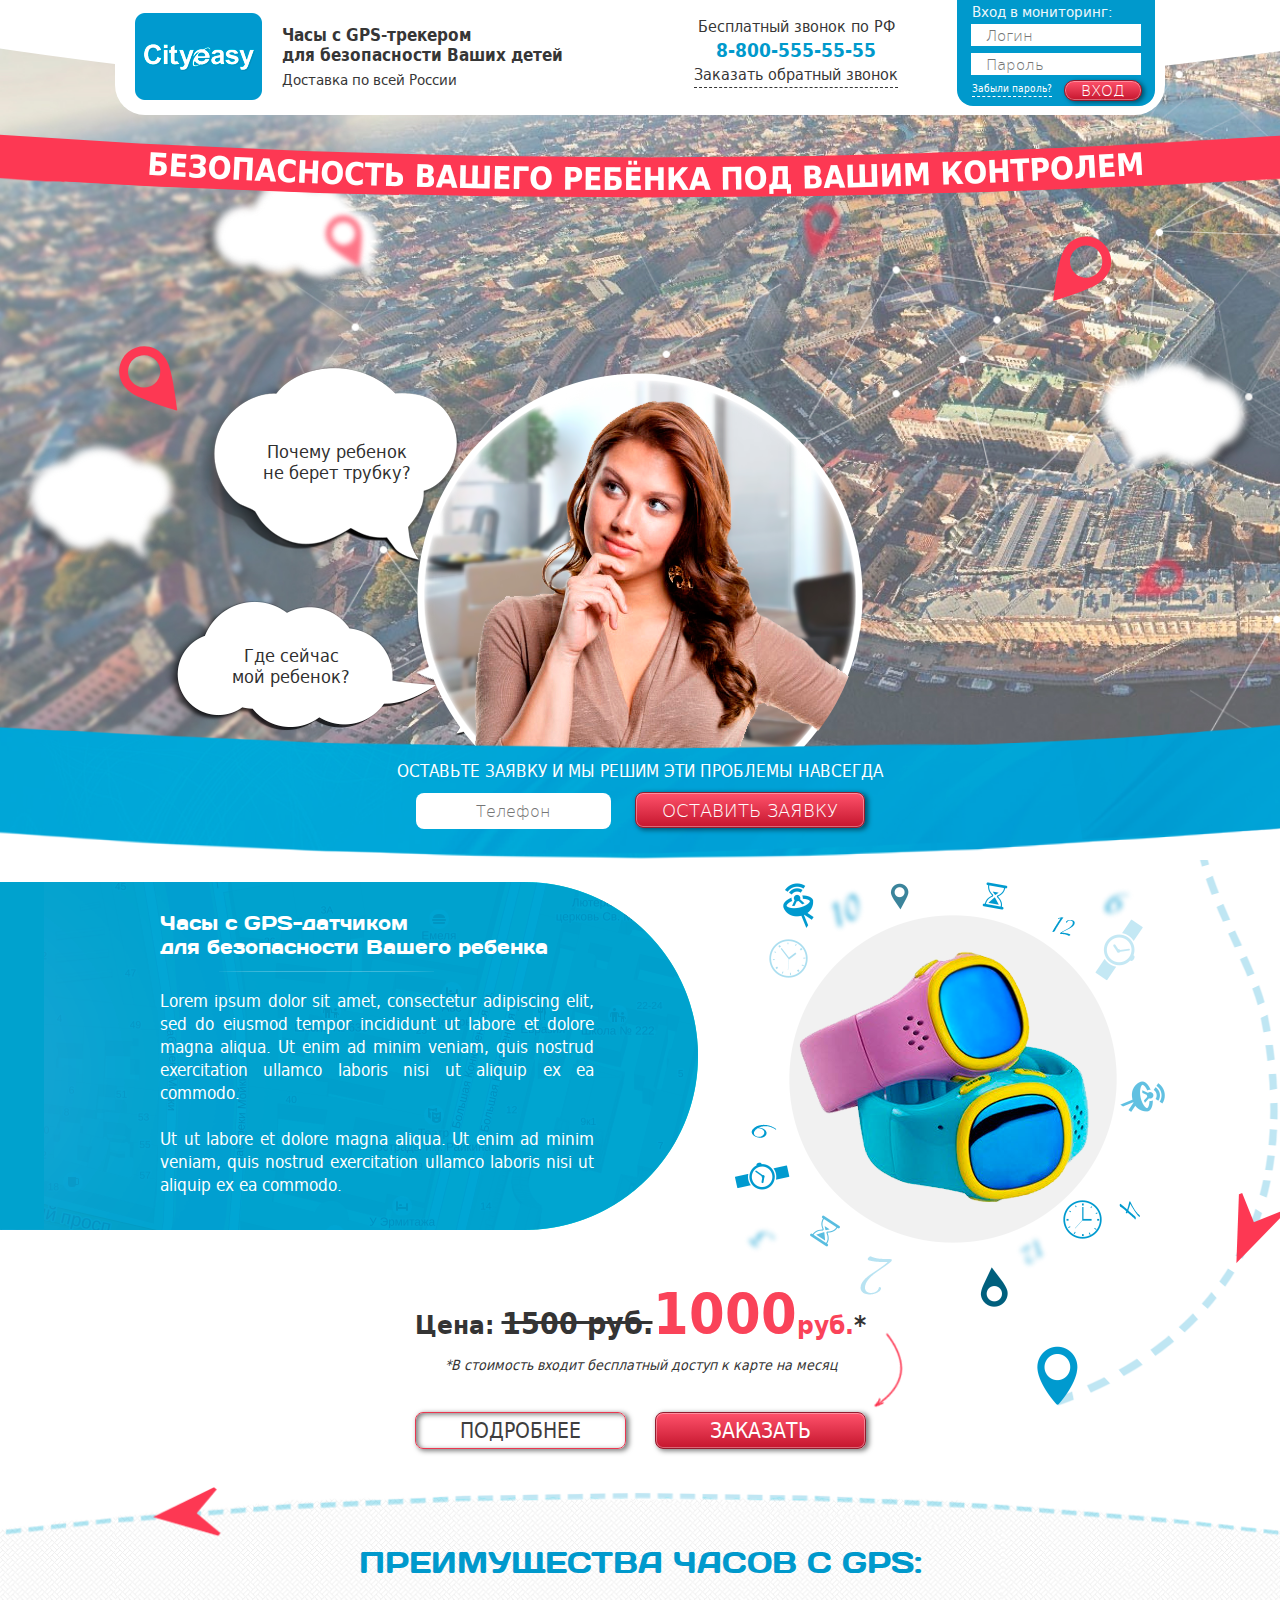
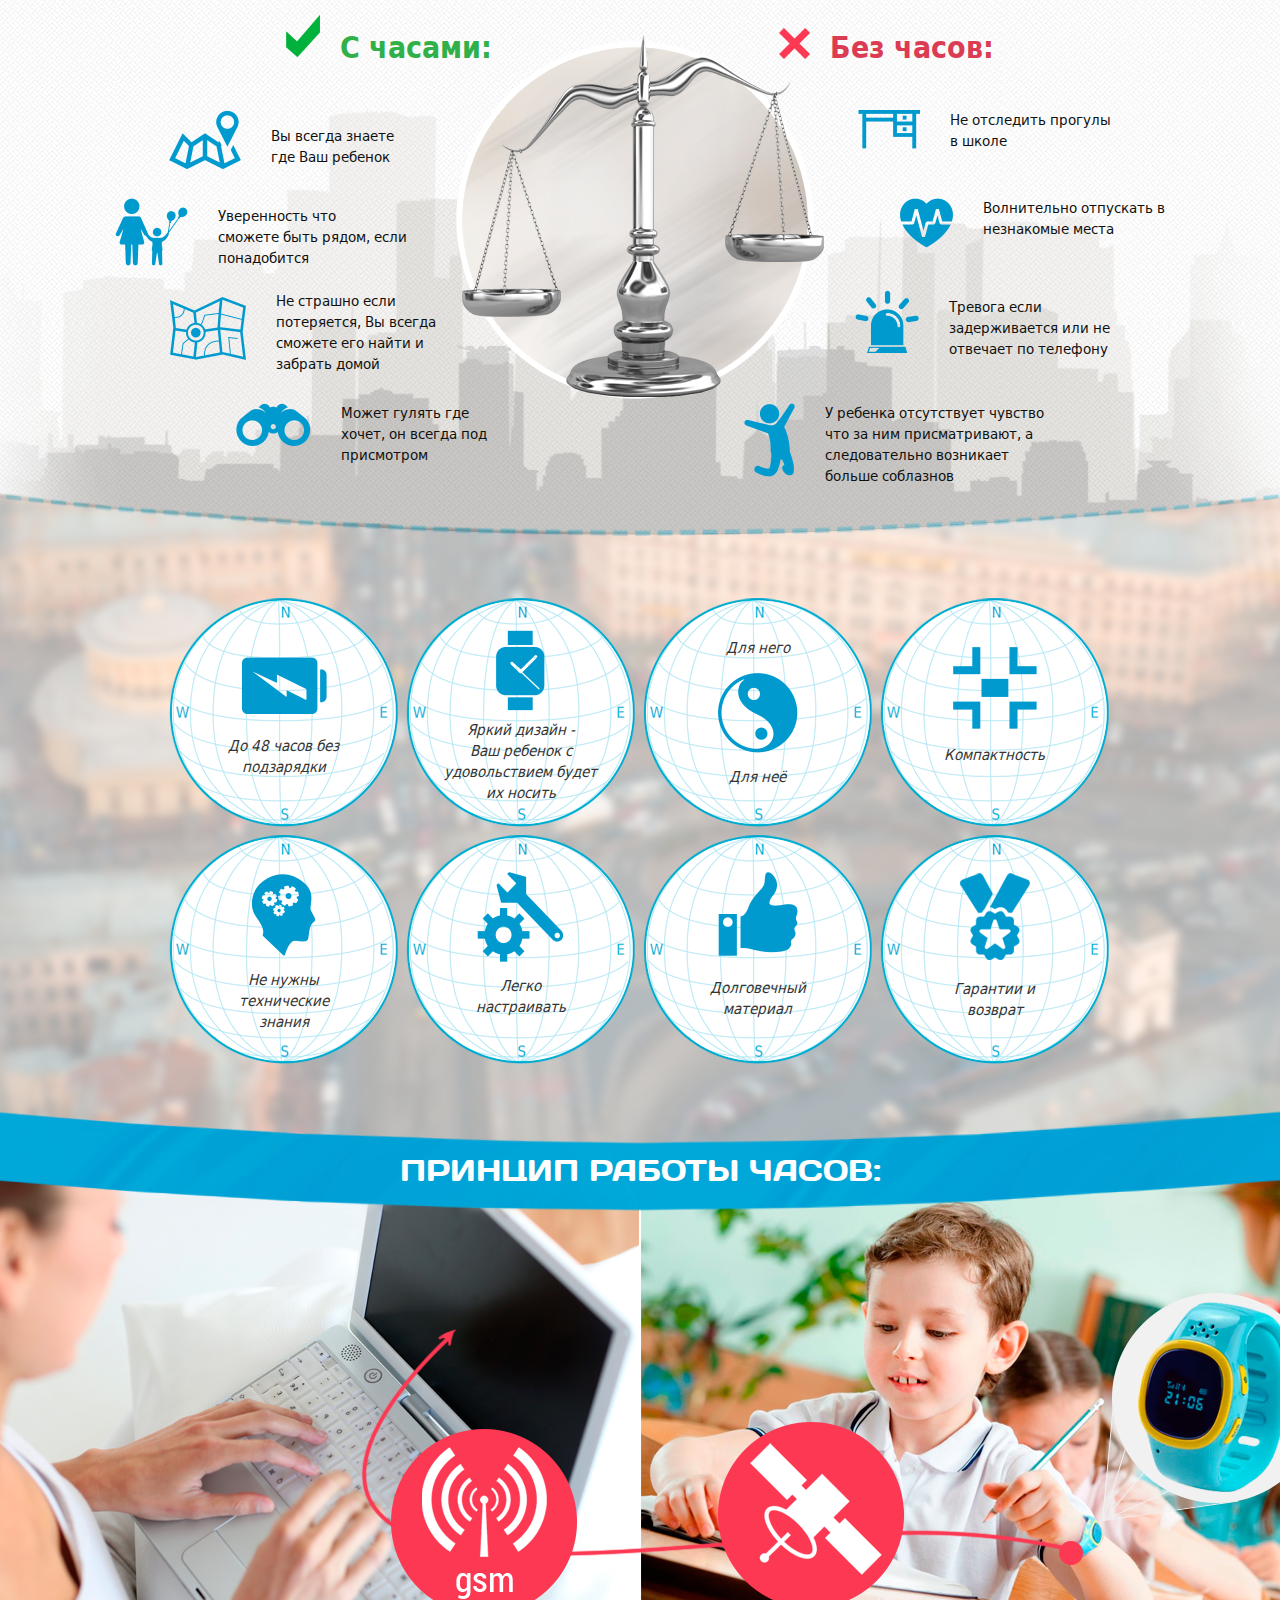
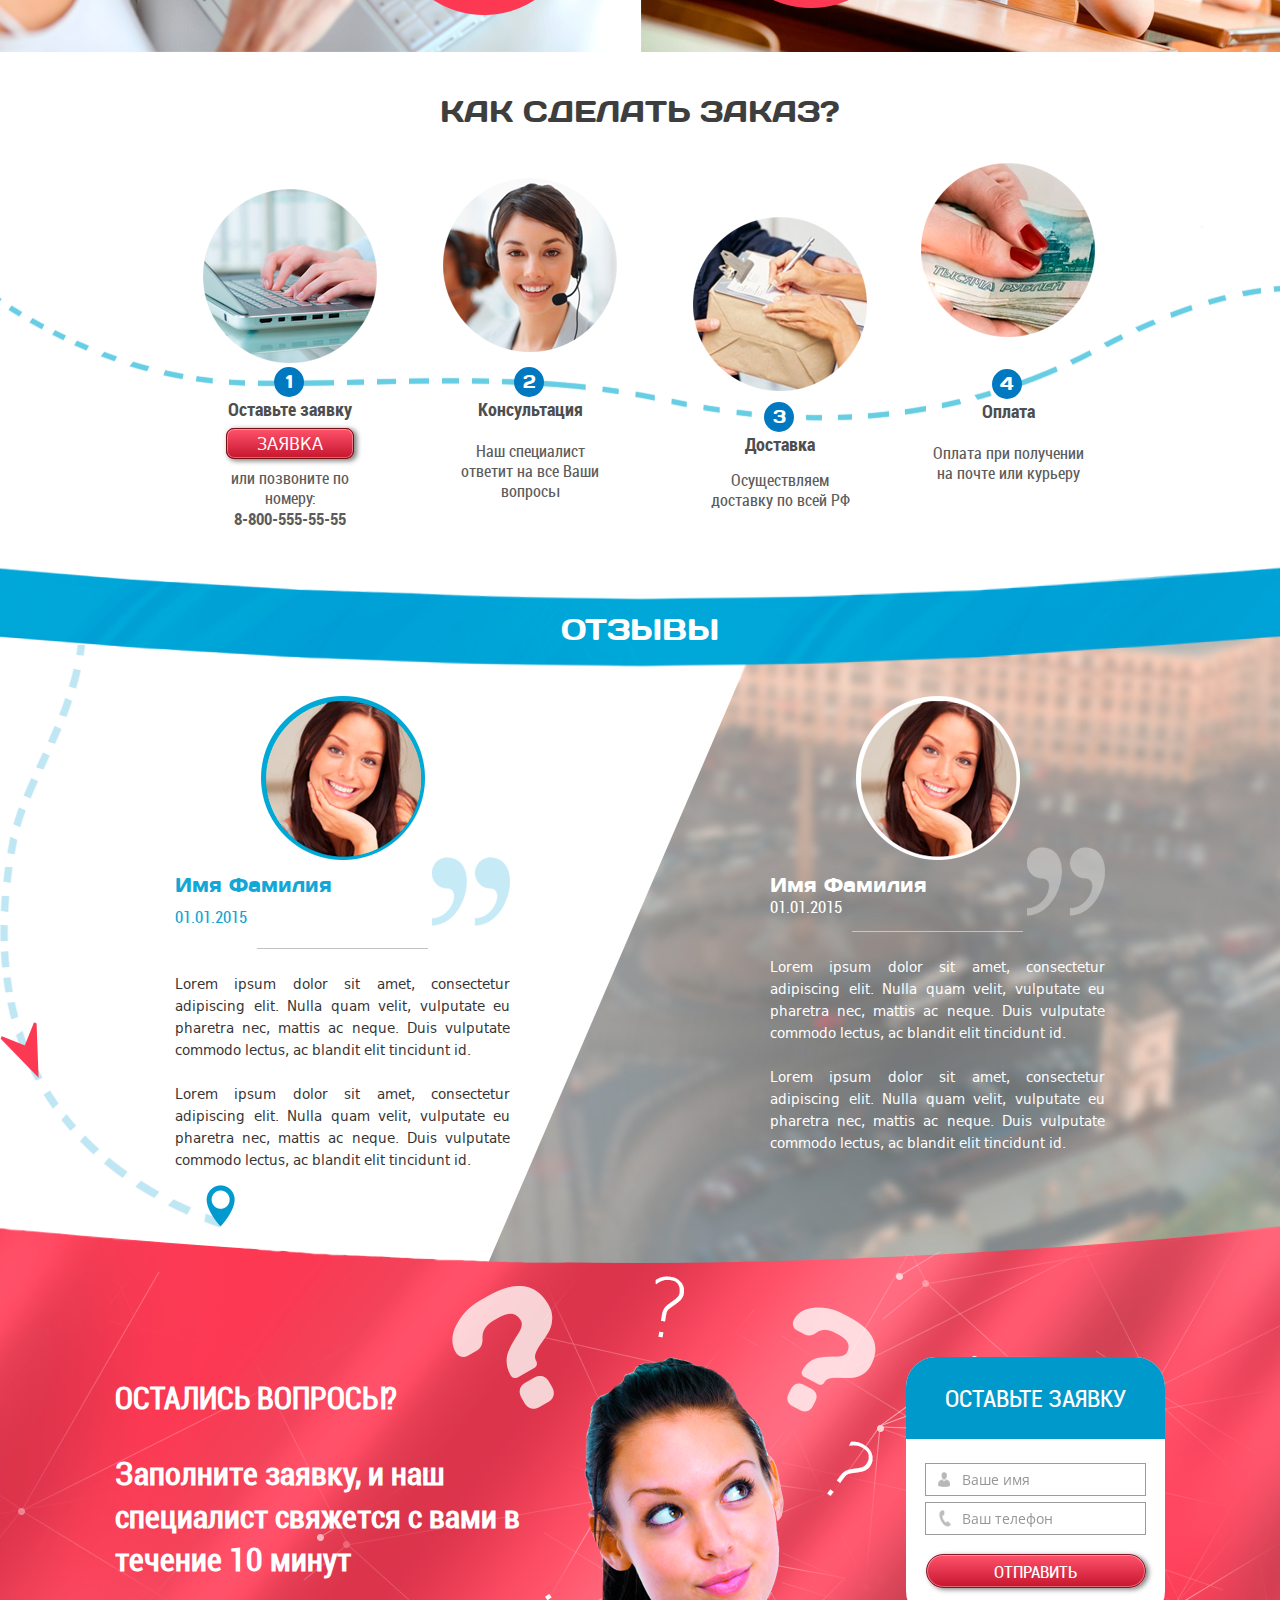
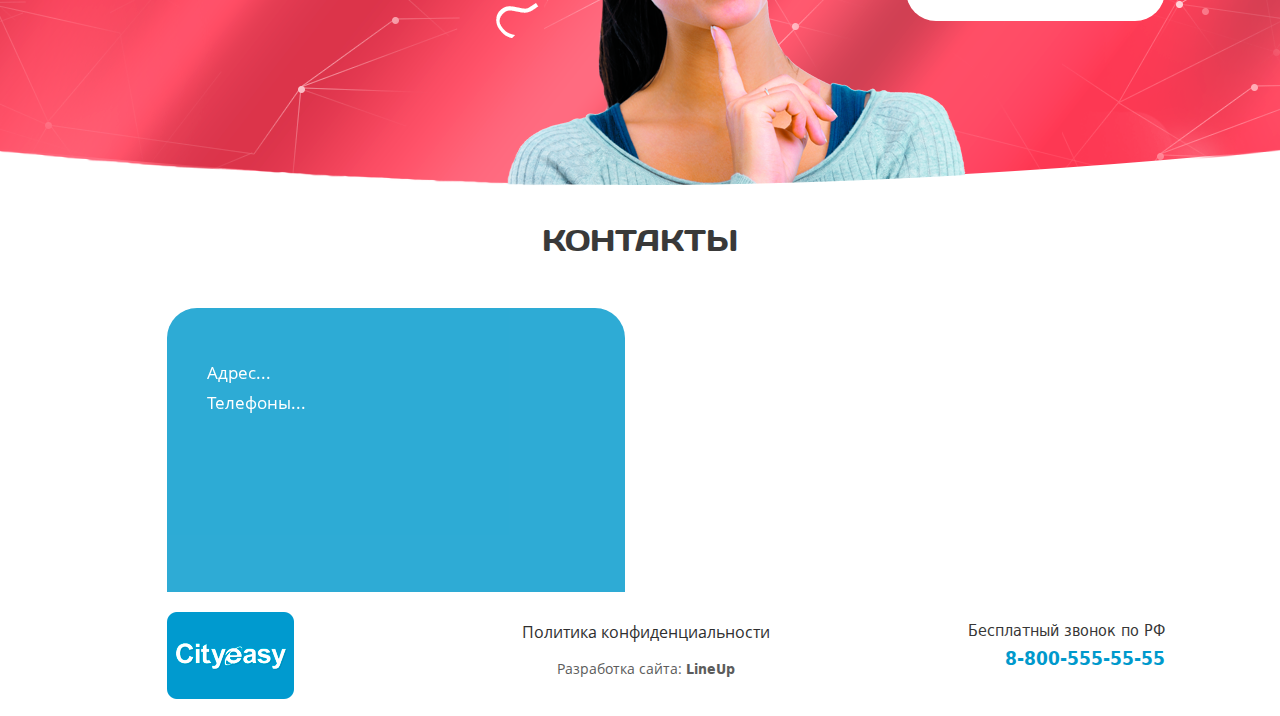
==== commit 68aea498: "no message" ====
--- a/index.html
+++ b/index.html
@@ -27,6 +27,7 @@
 	<script type="text/javascript" src="js/jquery.maskedinput.min.js"></script>
 	<script type="text/javascript" src="js/jquery.validate.min.js"></script>
 	<script type="text/javascript" src="js/KitProgress.js"></script>
+	<script type="text/javascript" src="js/jquery.parallax.js"></script>
 	<script type="text/javascript" src="js/KitAnimate.js"></script>
 	<script type="text/javascript" src="js/device.js"></script>
 	<script type="text/javascript" src="js/KitSend.js"></script>
@@ -72,25 +73,126 @@
 			<div>
 				<img class="red" src="i/red.png">
 			</div>
-			<img style="position: absolute; top:373px; left: 50%; margin-left: -223px;" src="i/girl.png">
-			<ul class="back_cloud"> 
-				<li style="background-image: url(i/b_1/cloud/5.png); width: 172px; height: 134px; position:absolute; top: 436px; left: -104px;"></li>
-				<li style="background-image: url(i/b_1/cloud/6.png); width: 194px; height: 124px; position:absolute; top: 171px; left: 80px;"></li>
-				<li style="background-image: url(i/b_1/cloud/7.png); width: 172px; height: 134px; position:absolute; top: 352px; left:976px;"></li>
+			<img class="b-think" src="i/girl.png">
+			<ul class="blur-clouds"> 
+				<li class="b-cloud-1"><div></div></li>
+				<li class="b-cloud-2"><div></div></li>
+				<li class="b-cloud-3"><div></div></li>
 			</ul>
-			<ul class="point">
-				<li style="background-image: url(i/b_1/pip/1.png); width: 60px; height: 63px; position: absolute; top:348px; left: 4px;"></li>
-				<li style="background-image: url(i/b_1/pip/2.png); width: 57px; height: 66px; position: absolute; top:208px; left: 200px;"></li>
-				<li style="background-image: url(i/b_1/pip/3.png); width: 57px; height: 70px; position: absolute; top:187px; left: 675px;"></li>
-				<li style="background-image: url(i/b_1/pip/4.png); width: 57px; height: 66px; position: absolute; top:234px; left: 938px;"></li>
-				<li style="background-image: url(i/b_1/pip/5.png); width: 67px; height: 58px; position: absolute; top:548px; left: 1009px;"></li>
+			<ul class="b-pip-list">
+				<li class="b-pip-1">
+					<svg width="93px" height="165px" viewBox="0 0 93 165" version="1.1" xmlns="http://www.w3.org/2000/svg" xmlns:xlink="http://www.w3.org/1999/xlink" xmlns:sketch="http://www.bohemiancoding.com/sketch/ns">
+		                <path d="M47,0.3 C21.4,0.3 0.5,21.1 0.5,46.8 C0.5,51.5 1.2,56.1 2.5,60.4 C5.3,74.8 22.4,104.5 46.2,141.4 C46.4,141.7 46.7,141.8 46.9,141.7 L46.9,93.3 L46.9,76.8 C30.3,76.8 16.9,63.4 16.9,46.8 C16.9,30.2 30.3,16.8 46.9,16.8 C63.5,16.8 76.9,30.2 76.9,46.8 C76.9,63.4 63.5,76.8 46.9,76.8 L46.9,93.3 L46.9,141.7 C47.2,141.8 47.5,141.7 47.6,141.4 C71.4,104.5 88.5,74.8 91.3,60.4 C92.6,56.1 93.3,51.5 93.3,46.8 C93.5,21.1 72.7,0.3 47,0.3 L47,0.3 Z" fill="#fd3853" id="Shape1"></path>
+					    <animateTransform 
+				           xlink:href="#Shape1"
+				           attributeName="transform"
+				           type="translate"
+				           dur="0.6s"
+				           calcMode="spline"
+				           values="0 0;0 20;0 0"
+				           keyTimes="0; 0.5; 1"
+				           keySplines="0.42 0 1 1; 0 0 0.59 1"
+				           fill="freeze"  
+				           id="circ-anim"
+				           repeatCount="indefinite"/>
+					</svg>
+				</li>
+				<li class="b-pip-2">
+					<svg width="130px" height="165px" viewBox="0 0 130 165" version="1.1" xmlns="http://www.w3.org/2000/svg" xmlns:xlink="http://www.w3.org/1999/xlink" xmlns:sketch="http://www.bohemiancoding.com/sketch/ns">
+						<defs>
+					        <filter x="-50%" y="-50%" width="200%" height="200%" filterUnits="objectBoundingBox" id="filter-1">
+					            <feGaussianBlur stdDeviation="7.16337316" in="SourceGraphic" result="blur"></feGaussianBlur>
+					        </filter>
+					    </defs>
+						<g transform="translate(15)">
+			                <path filter="url(#filter-1)" d="M47,0.3 C21.4,0.3 0.5,21.1 0.5,46.8 C0.5,51.5 1.2,56.1 2.5,60.4 C5.3,74.8 22.4,104.5 46.2,141.4 C46.4,141.7 46.7,141.8 46.9,141.7 L46.9,93.3 L46.9,76.8 C30.3,76.8 16.9,63.4 16.9,46.8 C16.9,30.2 30.3,16.8 46.9,16.8 C63.5,16.8 76.9,30.2 76.9,46.8 C76.9,63.4 63.5,76.8 46.9,76.8 L46.9,93.3 L46.9,141.7 C47.2,141.8 47.5,141.7 47.6,141.4 C71.4,104.5 88.5,74.8 91.3,60.4 C92.6,56.1 93.3,51.5 93.3,46.8 C93.5,21.1 72.7,0.3 47,0.3 L47,0.3 Z" fill="#fd3853" id="Shape2"></path>
+		                <g>
+					    <animateTransform 
+				           xlink:href="#Shape2"
+				           attributeName="transform"
+				           type="translate"
+				           dur="0.6s"
+				           calcMode="spline"
+				           values="0 0;0 20;0 0"
+				           keyTimes="0; 0.5; 1"
+				           keySplines="0.42 0 1 1; 0 0 0.59 1"
+				           fill="freeze"  
+				           id="circ-anim"
+				           repeatCount="indefinite"/>
+					</svg>
+				</li>
+				<li class="b-pip-3">
+					<svg width="130px" height="165px" viewBox="0 0 130 165" version="1.1" xmlns="http://www.w3.org/2000/svg" xmlns:xlink="http://www.w3.org/1999/xlink" xmlns:sketch="http://www.bohemiancoding.com/sketch/ns">
+						<defs>
+					        <filter x="-50%" y="-50%" width="200%" height="200%" filterUnits="objectBoundingBox" id="filter-2">
+					            <feGaussianBlur stdDeviation="7.16337316" in="SourceGraphic" result="blur"></feGaussianBlur>
+					        </filter>
+					    </defs>
+						<g transform="translate(15)">
+			                <path filter="url(#filter-2)" d="M47,0.3 C21.4,0.3 0.5,21.1 0.5,46.8 C0.5,51.5 1.2,56.1 2.5,60.4 C5.3,74.8 22.4,104.5 46.2,141.4 C46.4,141.7 46.7,141.8 46.9,141.7 L46.9,93.3 L46.9,76.8 C30.3,76.8 16.9,63.4 16.9,46.8 C16.9,30.2 30.3,16.8 46.9,16.8 C63.5,16.8 76.9,30.2 76.9,46.8 C76.9,63.4 63.5,76.8 46.9,76.8 L46.9,93.3 L46.9,141.7 C47.2,141.8 47.5,141.7 47.6,141.4 C71.4,104.5 88.5,74.8 91.3,60.4 C92.6,56.1 93.3,51.5 93.3,46.8 C93.5,21.1 72.7,0.3 47,0.3 L47,0.3 Z" fill="#fd3853" id="Shape3"></path>
+		                <g>
+					    <animateTransform 
+				           xlink:href="#Shape3"
+				           attributeName="transform"
+				           type="translate"
+				           dur="0.6s"
+				           calcMode="spline"
+				           values="0 0;0 20;0 0"
+				           keyTimes="0; 0.5; 1"
+				           keySplines="0.42 0 1 1; 0 0 0.59 1"
+				           fill="freeze"  
+				           id="circ-anim"
+				           repeatCount="indefinite"/>
+					</svg>
+				</li>
+				<li class="b-pip-4">
+					<svg width="93px" height="165px" viewBox="0 0 93 165" version="1.1" xmlns="http://www.w3.org/2000/svg" xmlns:xlink="http://www.w3.org/1999/xlink" xmlns:sketch="http://www.bohemiancoding.com/sketch/ns">
+		                <path d="M47,0.3 C21.4,0.3 0.5,21.1 0.5,46.8 C0.5,51.5 1.2,56.1 2.5,60.4 C5.3,74.8 22.4,104.5 46.2,141.4 C46.4,141.7 46.7,141.8 46.9,141.7 L46.9,93.3 L46.9,76.8 C30.3,76.8 16.9,63.4 16.9,46.8 C16.9,30.2 30.3,16.8 46.9,16.8 C63.5,16.8 76.9,30.2 76.9,46.8 C76.9,63.4 63.5,76.8 46.9,76.8 L46.9,93.3 L46.9,141.7 C47.2,141.8 47.5,141.7 47.6,141.4 C71.4,104.5 88.5,74.8 91.3,60.4 C92.6,56.1 93.3,51.5 93.3,46.8 C93.5,21.1 72.7,0.3 47,0.3 L47,0.3 Z" fill="#fd3853" id="Shape4"></path>
+					    <animateTransform 
+				           xlink:href="#Shape4"
+				           attributeName="transform"
+				           type="translate"
+				           dur="0.6s"
+				           calcMode="spline"
+				           values="0 0;0 20;0 0"
+				           keyTimes="0; 0.5; 1"
+				           keySplines="0.42 0 1 1; 0 0 0.59 1"
+				           fill="freeze"  
+				           id="circ-anim"
+				           repeatCount="indefinite"/>
+					</svg>
+				</li>
+				<li class="b-pip-5">
+					<svg width="130px" height="165px" viewBox="0 0 130 165" version="1.1" xmlns="http://www.w3.org/2000/svg" xmlns:xlink="http://www.w3.org/1999/xlink" xmlns:sketch="http://www.bohemiancoding.com/sketch/ns">
+						<defs>
+					        <filter x="-50%" y="-50%" width="200%" height="200%" filterUnits="objectBoundingBox" id="filter-3">
+					            <feGaussianBlur stdDeviation="7.16337316" in="SourceGraphic" result="blur"></feGaussianBlur>
+					        </filter>
+					    </defs>
+						<g transform="translate(15)">
+			                <path filter="url(#filter-3)" d="M47,0.3 C21.4,0.3 0.5,21.1 0.5,46.8 C0.5,51.5 1.2,56.1 2.5,60.4 C5.3,74.8 22.4,104.5 46.2,141.4 C46.4,141.7 46.7,141.8 46.9,141.7 L46.9,93.3 L46.9,76.8 C30.3,76.8 16.9,63.4 16.9,46.8 C16.9,30.2 30.3,16.8 46.9,16.8 C63.5,16.8 76.9,30.2 76.9,46.8 C76.9,63.4 63.5,76.8 46.9,76.8 L46.9,93.3 L46.9,141.7 C47.2,141.8 47.5,141.7 47.6,141.4 C71.4,104.5 88.5,74.8 91.3,60.4 C92.6,56.1 93.3,51.5 93.3,46.8 C93.5,21.1 72.7,0.3 47,0.3 L47,0.3 Z" fill="#fd3853" id="Shape5"></path>
+		                <g>
+					    <animateTransform 
+				           xlink:href="#Shape5"
+				           attributeName="transform"
+				           type="translate"
+				           dur="0.6s"
+				           calcMode="spline"
+				           values="0 0;0 20;0 0"
+				           keyTimes="0; 0.5; 1"
+				           keySplines="0.42 0 1 1; 0 0 0.59 1"
+				           fill="freeze"  
+				           id="circ-anim"
+				           repeatCount="indefinite"/>
+					</svg>
+				</li>
 			</ul>
-			<ul class="cloud">
-				<li style="width: 274px; height:133px; position: absolute; top:565px; left: 48px; background-image: url(i/b_1/chat/1.png);"><p style="padding-right: 18px;">Где сейчас<br> мой ребенок?</p></li>
-				<li style="background-image: url(i/b_1/chat/2.png); width: 273px; height: 204px; position: absolute; top:326px; left: 72px; padding-left: 13px;"><p>Почему ребенок<br> не берет трубку?</p></li>
-				<li style="background-image: url(i/b_1/chat/3.png); height: 174px; width: 285px; position: absolute; top:171px; left: 308px; z-index: 2; padding-left: 10px;"><p>Не прогуливает ли мой<br> ребенок школу сейчас?</p></li>
-				<li style="background-image: url(i/b_1/chat/4.png); height: 204px; width: 273px; position: absolute; top: 225px; left: 662px;"><p>В безопасности ли<br> мой ребенок сейчас?</p></li>
-				<li style="background-image: url(i/b_1/chat/5.png); height: 168px; width: 273px; position: absolute; top: 461px; left: 745px;"><p style="letter-spacing: -1px; padding-right: 10px;">Почему мой ребенок<br> задерживается? Должен<br> был давно прийти домой</p></li>
+			<ul class="cloud" data-offset="700">
+				<li style="width: 274px; height:133px; background-image: url(i/b_1/chat/1.png);" class="anim cloud-1" data-anim="cloud-1" data-cont=".cloud" data-delay="0"><p style="padding-right: 18px;">Где сейчас<br> мой ребенок?</p></li>
+				<li style="background-image: url(i/b_1/chat/2.png); width: 273px; height: 204px; padding-left: 13px;" class="anim cloud-2" data-anim="cloud-2" data-cont=".cloud" data-delay="600"><p>Почему ребенок<br> не берет трубку?</p></li>
+				<li style="background-image: url(i/b_1/chat/3.png); height: 174px; width: 285px; z-index: 2; padding-left: 10px;" class="anim cloud-3" data-anim="cloud-3" data-cont=".cloud" data-delay="1200"><p>Не прогуливает ли мой<br> ребенок школу сейчас?</p></li>
+				<li style="background-image: url(i/b_1/chat/4.png); height: 204px; width: 273px;" class="anim cloud-4" data-anim="cloud-4" data-cont=".cloud" data-delay="1800"><p>В безопасности ли<br> мой ребенок сейчас?</p></li>
+				<li style="background-image: url(i/b_1/chat/5.png); height: 168px; width: 273px;" class="anim cloud-5" data-anim="cloud-5" data-cont=".cloud" data-delay="2400"><p style="letter-spacing: -1px; padding-right: 10px;">Почему мой ребенок<br> задерживается? Должен<br> был давно прийти домой</p></li>
 			</ul>
 		</div>
 	</div>
--- a/css/KitAnimate.css
+++ b/css/KitAnimate.css
@@ -87,30 +87,33 @@
 
 
 /*Кастомные анимации*/
-.procAnim-1 .b-proc-high,
-.procAnim-2 .b-proc-high,
-.procAnim-3 .b-proc-high{
-	-webkit-transition: all 1000ms linear;
-	   -moz-transition: all 1000ms linear;
-	    -ms-transition: all 1000ms linear;
-	   	 -o-transition: all 1000ms linear;
-			transition: all 1000ms linear;
-}
-.procAnim-1 .b-proc-high{
-	height: 0px;
-}
-	.procAnim-1-show .b-proc-high{
-		height: 80px;
+.cloud li{
+	-webkit-transition: all 400ms cubic-bezier(.16,1.23,.48,1.11);
+	   -moz-transition: all 400ms cubic-bezier(.16,1.23,.48,1.11);
+	    -ms-transition: all 400ms cubic-bezier(.16,1.23,.48,1.11);
+	   	 -o-transition: all 400ms cubic-bezier(.16,1.23,.48,1.11);
+			transition: all 400ms cubic-bezier(.16,1.23,.48,1.11);
+	left: 300px;
+	top: 500px;
+	position: absolute;
+}	
+	.cloud li.cloud-1-show{
+		top: 565px; 
+		left: 48px;
 	}
-.procAnim-2 .b-proc-high{
-	height: 0px;
-}
-	.procAnim-2-show .b-proc-high{
-		height: 120px;
+	.cloud li.cloud-2-show{
+		top:326px;
+		left: 72px;
 	}
-.procAnim-3 .b-proc-high{
-	height: 0px;
-}
-	.procAnim-3-show .b-proc-high{
-		height: 210px;
+	.cloud li.cloud-3-show{
+		top:171px;
+		left: 308px;
 	}
+	.cloud li.cloud-4-show{
+		top: 225px;
+		left: 662px;
+	}
+	.cloud li.cloud-5-show{
+		top: 461px;
+		left: 745px;
+	}--- a/css/layout.css
+++ b/css/layout.css
@@ -391,6 +391,134 @@
 					font-weight: 400;
 					line-height: 21px;
 				}
+	.b-think{
+		position: absolute; 
+		top:373px; 
+		left: 50%; 
+		margin-left: -223px; 
+		z-index: 10;
+	}
+	.pip-list{
+
+	}
+		.pip-list li{
+			position: absolute;
+		}
+	.blur-clouds{
+		position: relative;
+	}	
+		.blur-clouds li{
+			position: absolute;
+		}
+			.blur-clouds li div{
+				position: absolute;
+			}
+		.blur-clouds li.b-cloud-1{
+			top: 436px; 
+			left: -104px;
+			width: 262px; 
+			height: 214px; 
+		}
+			.blur-clouds li.b-cloud-1 div{
+				background-image: url(../i/b_1/cloud/5.png); 
+				width: 172px; 
+				height: 134px; 
+			}
+		.blur-clouds li.b-cloud-2{
+			top: 171px; 
+			left: 80px;
+			width: 220px; 
+			height: 140px; 
+		}
+			.blur-clouds li.b-cloud-2 div{
+				background-image: url(../i/b_1/cloud/6.png); 
+				width: 194px; 
+				height: 124px; 
+			}
+		.blur-clouds li.b-cloud-3{
+			top: 352px; 
+			left:976px;
+			width: 190px; 
+			height: 154px; 
+		}
+			.blur-clouds li.b-cloud-3 div{
+				background-image: url(../i/b_1/cloud/7.png); 
+				width: 172px; 
+				height: 134px; 
+			}
+	.b-pip-list{
+		width: 100%;
+		position: relative;
+	}
+		.b-pip-list li{
+			position: absolute;
+		}
+			.b-pip-list svg{
+
+			}
+		.b-pip-1{
+			left: 15px;
+			top: 300px;
+			-webkit-transform: rotate(-40deg);
+			   -moz-transform: rotate(-40deg);
+			    -ms-transform: rotate(-40deg);
+			   	 -o-transform: rotate(-40deg);
+					transform: rotate(-40deg);
+		}
+			.b-pip-1 svg{
+				width: 50px;
+			}
+		.b-pip-2{
+			left: 210px;
+			top: 160px;
+			opacity: 0.7;
+			-webkit-transform: rotate(-25deg);
+			   -moz-transform: rotate(-25deg);
+			    -ms-transform: rotate(-25deg);
+			   	 -o-transform: rotate(-25deg);
+					transform: rotate(-25deg);
+		}
+			.b-pip-2 svg{
+				width: 50px;
+			}
+		.b-pip-3{
+			left: 680px;
+			top: 150px;
+			opacity: 0.7;
+			-webkit-transform: rotate(15deg);
+			   -moz-transform: rotate(15deg);
+			    -ms-transform: rotate(15deg);
+			   	 -o-transform: rotate(15deg);
+					transform: rotate(15deg);
+		}
+			.b-pip-3 svg{
+				width: 50px;
+			}
+		.b-pip-4{
+			left: 935px;
+			top: 190px;
+			-webkit-transform: rotate(40deg);
+			   -moz-transform: rotate(40deg);
+			    -ms-transform: rotate(40deg);
+			   	 -o-transform: rotate(40deg);
+					transform: rotate(40deg);
+		}
+			.b-pip-4 svg{
+				width: 50px;
+			}
+		.b-pip-5{
+			left: 1015px;
+			top: 500px;
+			opacity: 0.7;
+			-webkit-transform: rotate(60deg);
+			   -moz-transform: rotate(60deg);
+			    -ms-transform: rotate(60deg);
+			   	 -o-transform: rotate(60deg);
+					transform: rotate(60deg);
+		}
+			.b-pip-5 svg{
+				width: 50px;
+			}
 .b-2{
 	height: 169px;
  	background-image: url("../i/blue-1.png");
@@ -420,7 +548,7 @@
 			font-weight: 200;
 			padding: 6px 12px;
 			border-radius: 8px;
-			margin-right: 33px;
+			margin-right: 17px;
 		}
 		.b-2 .b-block input[type="submit"]{
 			margin-left: 3px;
@@ -984,7 +1112,7 @@
 			border-radius: 30px;
 		}
 		.b-9 .b-form{
-			margin-top: 160px;
+			margin-top: 180px;
 		}
 			.b-form h2{
 				color: #FFF;
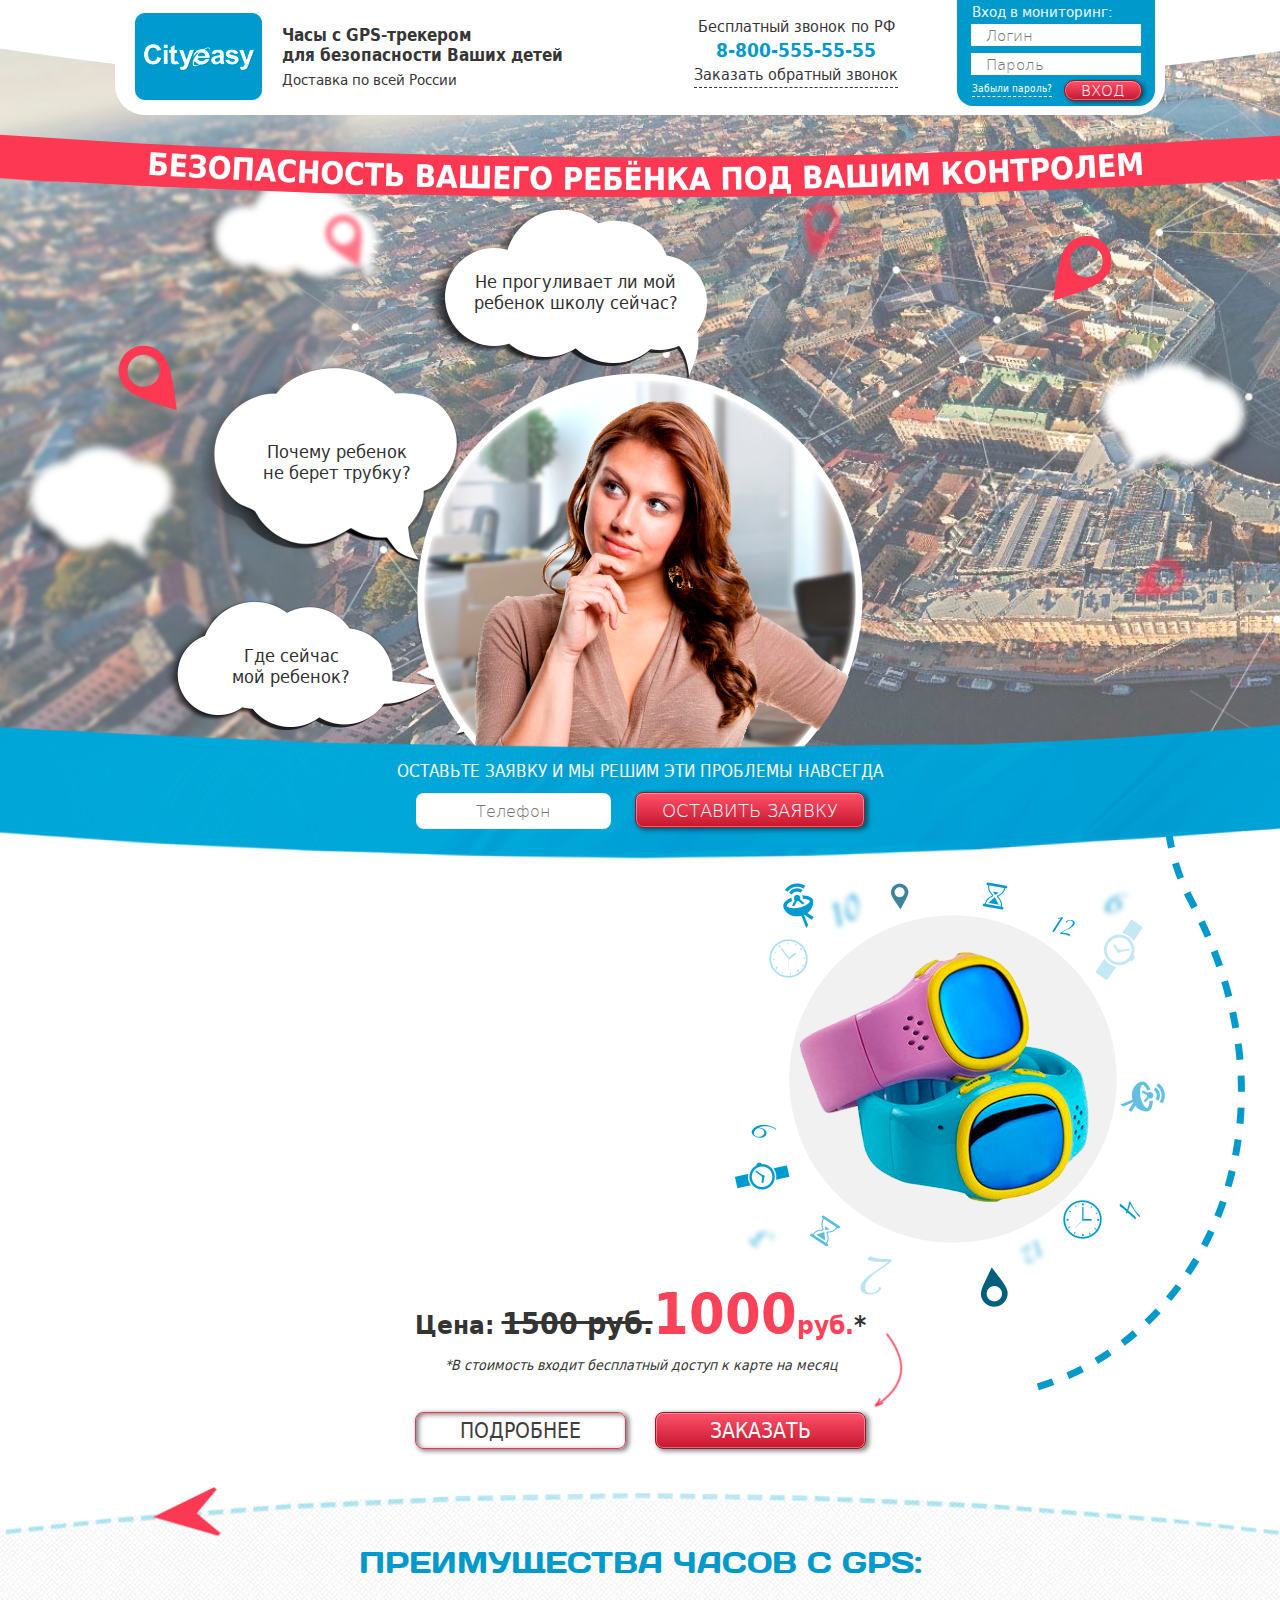
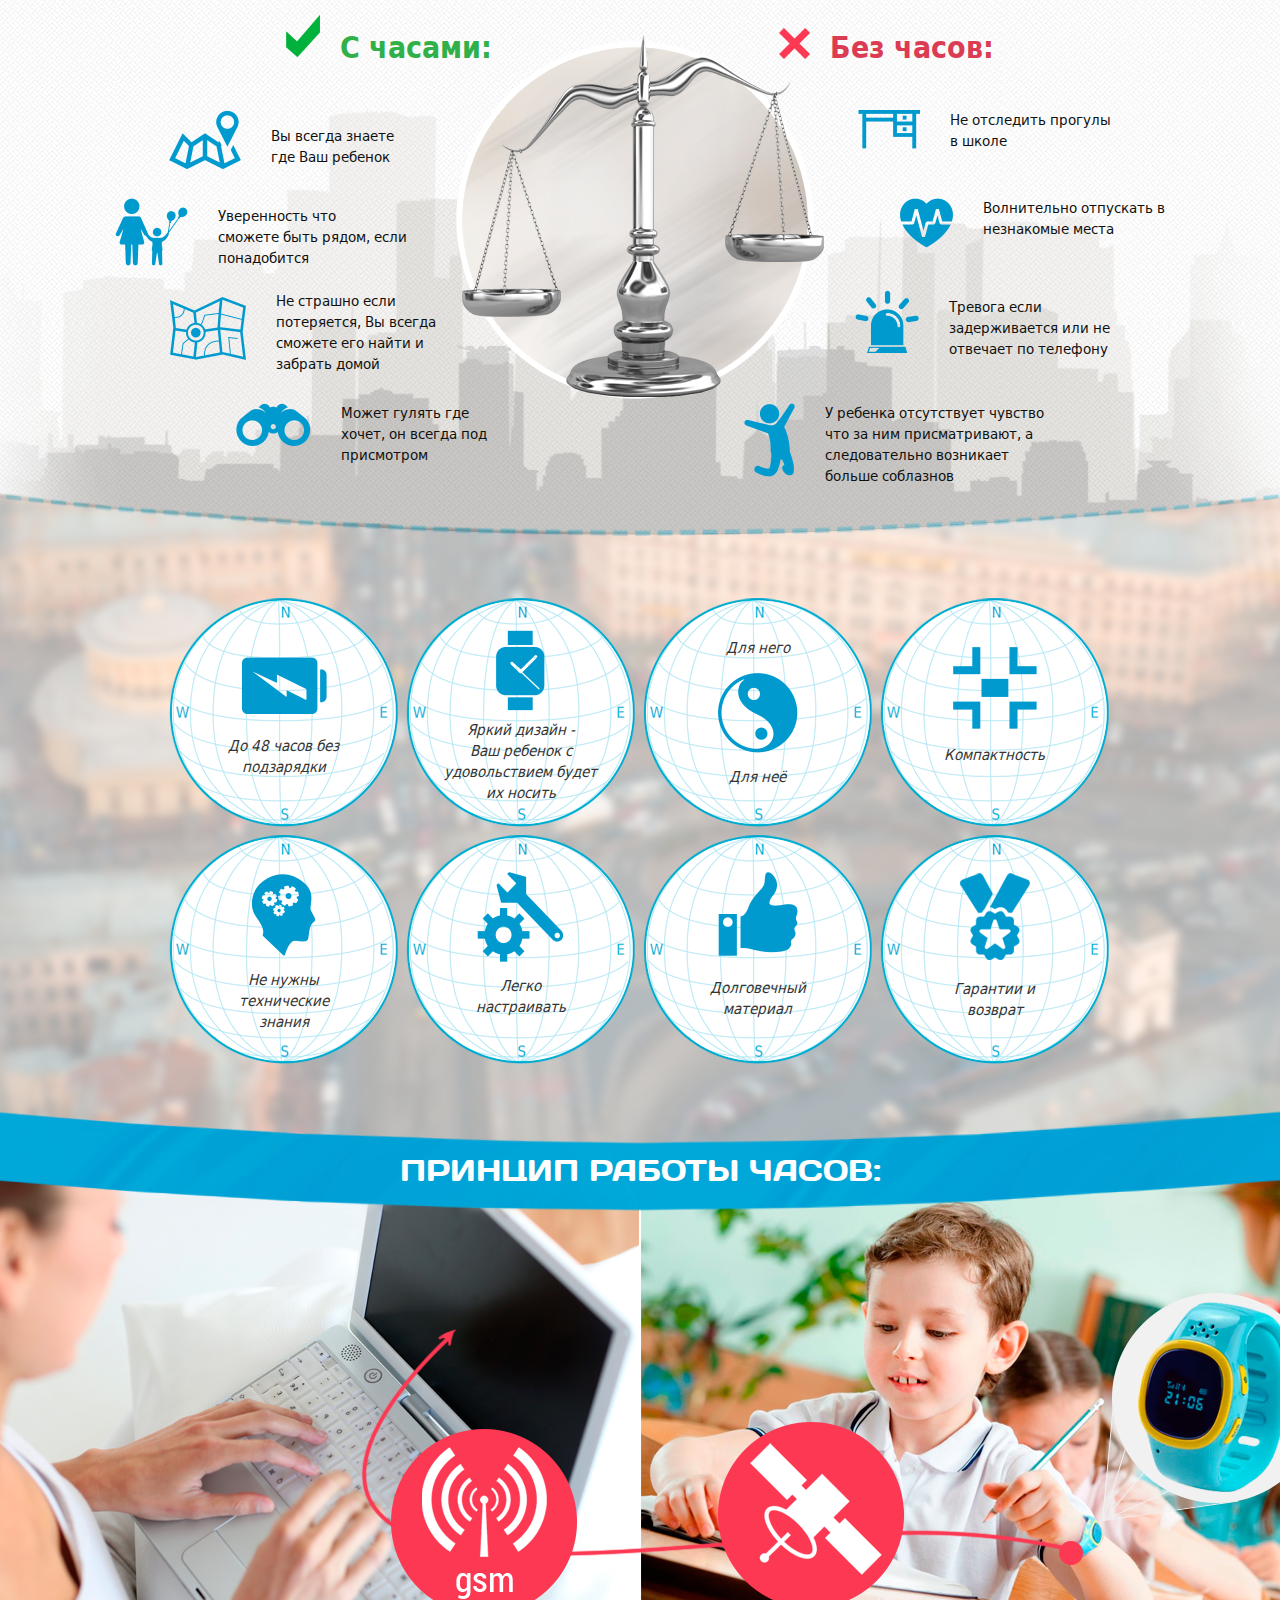
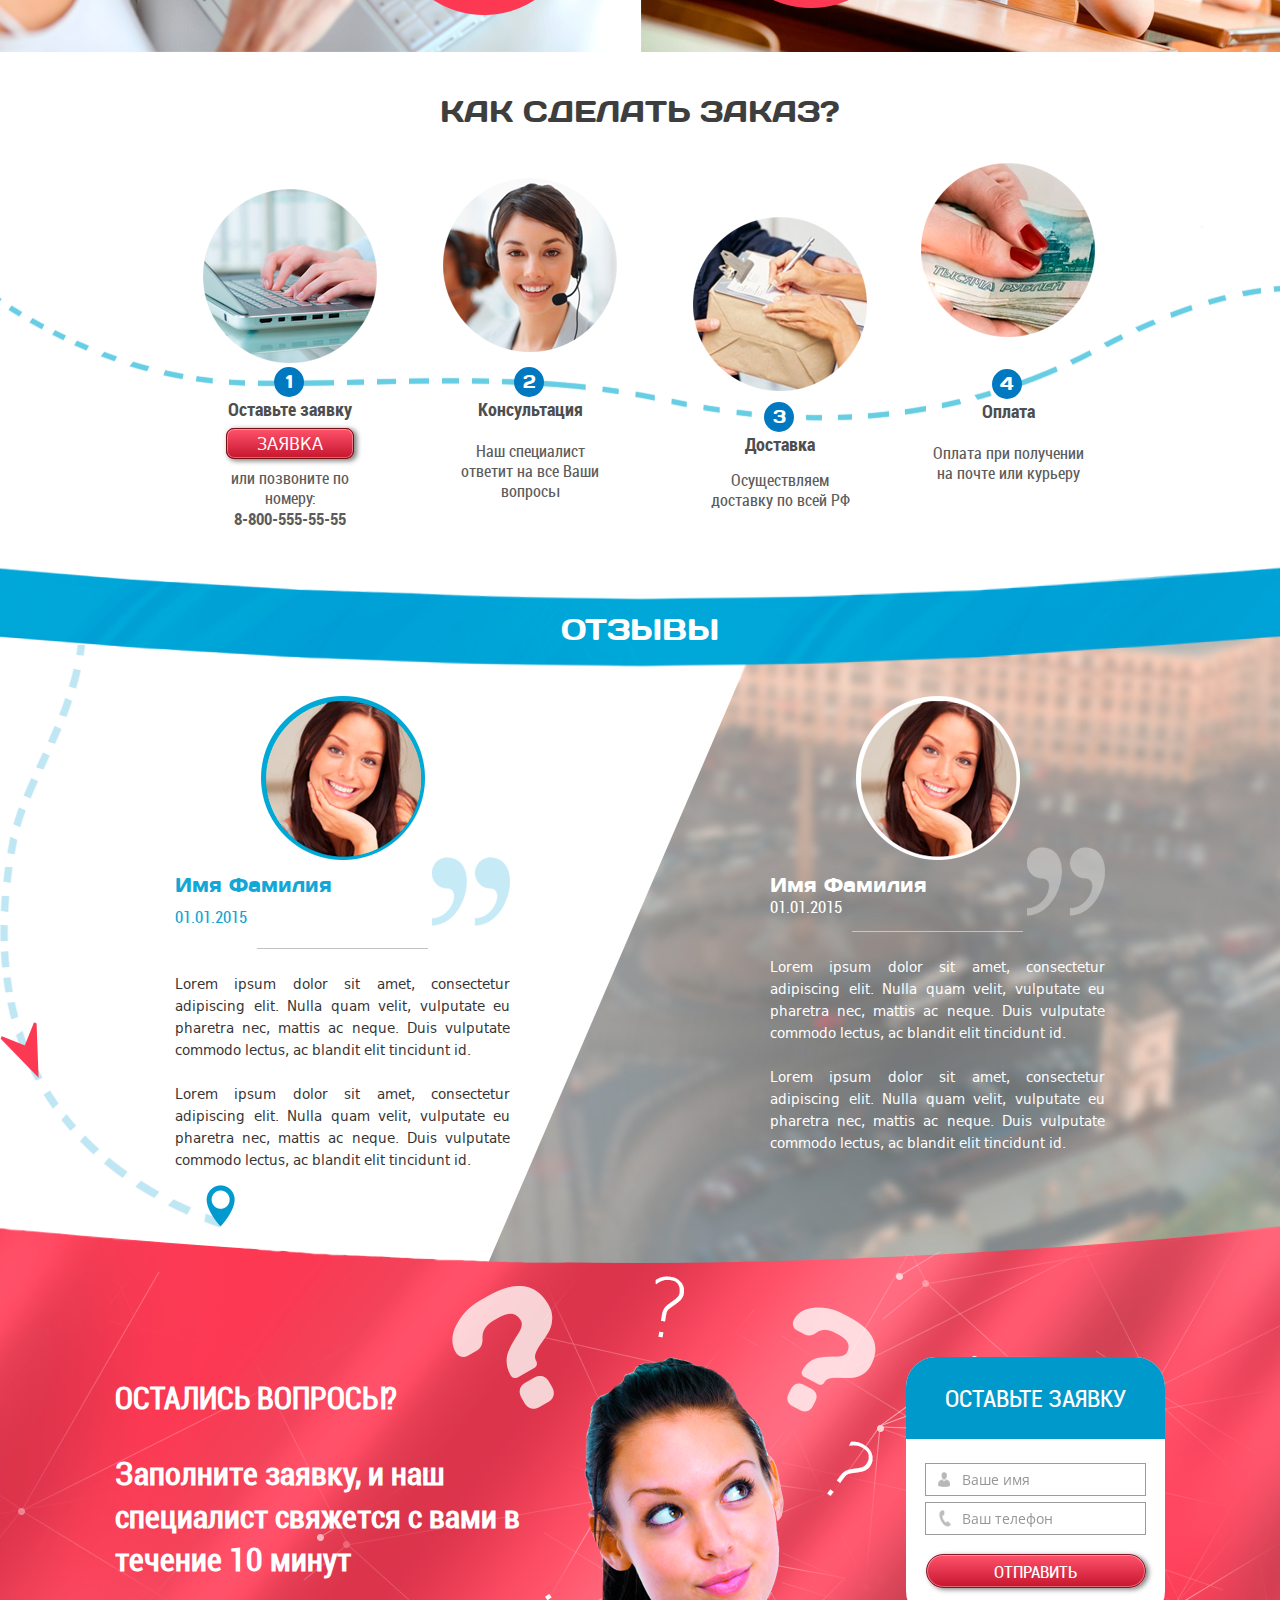
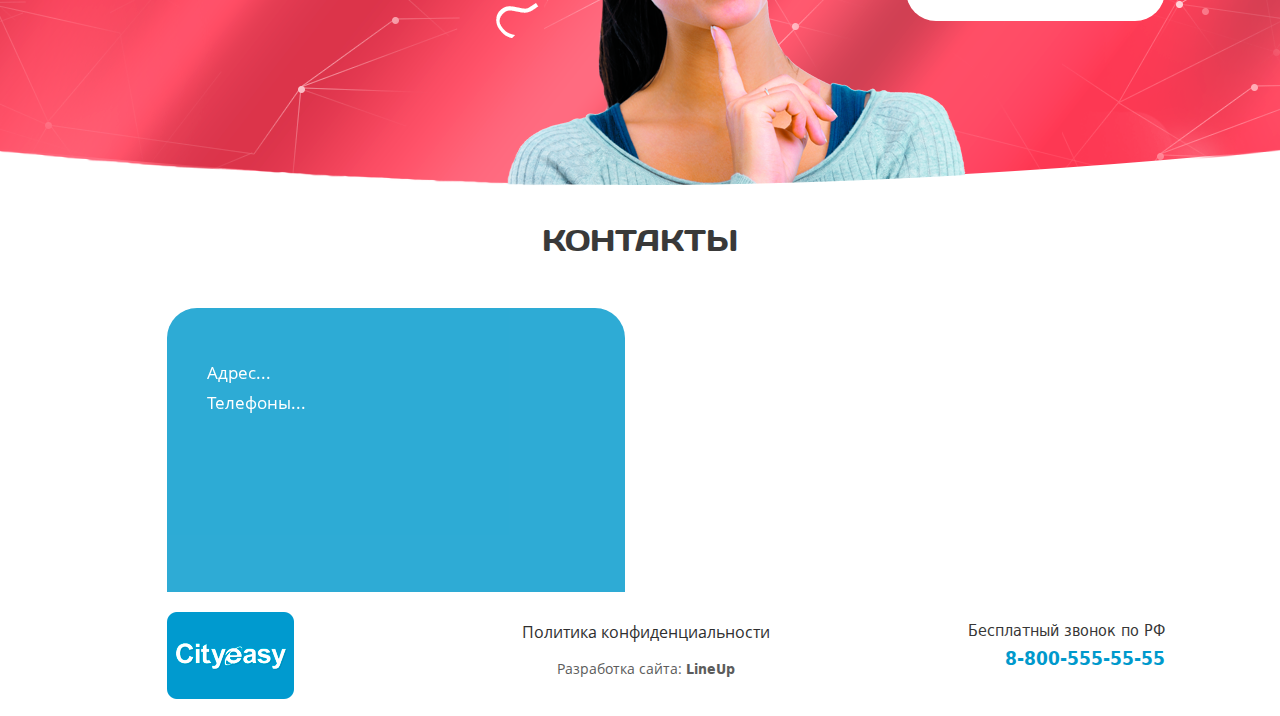
==== commit b0f16bf6: "no message" ====
--- a/index.html
+++ b/index.html
@@ -208,10 +208,72 @@
 		</div>
 	</div>
 	<div class="b b-3">
-		<div class="b-block">
-			<img class="route-1" src="i/route-1.png">
+		<div class="b-block anim svg-anim" data-offset="550" data-anim="svg-anim" data-func="svg-anim" data-id="block-2-pin-fadein">
+			<svg class="route-1" width="260px" height="560px" viewBox="0 0 260 560" version="1.1" xmlns="http://www.w3.org/2000/svg" xmlns:xlink="http://www.w3.org/1999/xlink" xmlns:sketch="http://www.bohemiancoding.com/sketch/ns">
+			    <defs></defs>
+			    <g transform="translate(15.0, 0.0)">
+				    <path d="M143.8,0 C146.6,21.8 153.2,44.4 165.9,68.4 C289.4,301 168.2,517.7 0,558.3" id="block-2-path-line" fill="none" sketch:type="MSShapeGroup" stroke-dasharray="16" stroke="#0299CC" stroke-width="7"></path>
+				    <g  id="block-2-path-arrow-g" style="opacity:0;" stroke="none" stroke-width="1" fill="none" fill-rule="evenodd" sketch:type="MSPage" transform="translate(0.0, -19.0)" x="20" y="20">
+				    	<path d="M35,18.2 L51.8,2.8 C52.1,2.5 52.1,2 51.9,1.7 L50.7,0.4 C50.4,0.1 50,0 49.6,0.1 L0.3,18.3 C-7.21644966e-16,18.4 -7.21644966e-16,18.9 0.3,19 L49.6,37.2 C50,37.3 50.4,37.2 50.7,36.9 L51.9,35.6 C52.2,35.3 52.2,34.8 51.8,34.5 L35,19.1 C34.8,18.8 34.8,18.5 35,18.2 L35,18.2 Z" id="block-2-path-arrow" sketch:type="MSShapeGroup" fill="#FA3F58"></path>
+				    </g>
+				</g>
+			    <g id="block-2-path-pin-g" style="opacity: 0;" sketch:type="MSShapeGroup">
+	                <path d="M47,0.28125 C21.4,0.28125 0.5,21.08125 0.5,46.78125 C0.5,51.48125 1.2,56.08125 2.5,60.38125 C5.3,74.78125 22.4,104.48125 46.2,141.38125 C46.4,141.68125 46.7,141.78125 46.9,141.68125 L46.9,93.28125 L46.9,76.78125 C30.3,76.78125 16.9,63.38125 16.9,46.78125 C16.9,30.18125 30.3,16.78125 46.9,16.78125 C63.5,16.78125 76.9,30.18125 76.9,46.78125 C76.9,63.38125 63.5,76.78125 46.9,76.78125 L46.9,93.28125 L46.9,141.68125 C47.2,141.78125 47.5,141.68125 47.6,141.38125 C71.4,104.48125 88.5,74.78125 91.3,60.38125 C92.6,56.08125 93.3,51.48125 93.3,46.78125 C93.5,21.08125 72.7,0.28125 47,0.28125 L47,0.28125 Z" id="block-2-path-pin" transform="scale(0.4,0.4) translate(23,1095)" fill="#0299CC"></path>
+	            </g>
+		        <animate 
+		           xlink:href="#block-2-path-pin-g"
+		           attributeType="CSS"
+		           attributeName="opacity"
+		           from="0"
+		           to="1"
+		           dur="0.3s"
+		           begin="infinity"
+		           fill="freeze"
+		           repeatCount="1"
+		           id="block-2-pin-fadein">
+		        </animate>
+		        <animateTransform 
+		           xlink:href="#block-2-path-pin-g"
+		           attributeName="transform"
+				   type="translate"
+		           dur="0.7s"
+		           begin="block-2-pin-fadein.begin + 0s"
+		           fill="freeze"
+		           repeatCount="1"
+		           calcMode="spline"
+		           values="0 0;0 60;0 40; 0 60"
+		           keyTimes="0; 0.4; 0.7; 1"
+		           keySplines="0.42 0 1 1; 0 0 0.59 1; 0.42 0 1 1"
+		           id="block-2-pin-fall">
+		        </animateTransform>
+		        <animate 
+		           xlink:href="#block-2-path-arrow-g"
+		           attributeType="CSS"
+		           attributeName="opacity"
+		           begin="block-2-pin-fall.end + 0s"
+		           from="0"
+		           to="1"
+		           dur="0.2s"
+		           begin="infinity"
+		           fill="freeze"
+		           repeatCount="1">
+		        </animate>
+		        <animateMotion 
+		           xlink:href="#block-2-path-arrow-g"
+		           dur="2s"
+		           begin="block-2-pin-fall.end + 0s"
+		           fill="freeze"
+		           repeatCount="1"
+		           calcMode="spline"
+		           keyPoints="0; 0.71"
+		           keyTimes="0; 1"
+		           keySplines="0 0 0.59 1"
+		           rotate="auto-reverse">
+		        	<mpath xlink:href="#block-2-path-line" />
+		        </animateMotion>
+			</svg>
 			<div class="content">
-				<div class="left">
+				<div class="left anim fadeLeft" data-anim="fadeLeft" data-offset="250">
 					<h3>Часы с GPS-датчиком<br> для безопасности Вашего ребенка</h3>
 					<img src="i/white-line.png">
 					<p>Lorem ipsum dolor sit amet, consectetur adipiscing elit, sed do eiusmod tempor incididunt ut labore et dolore magna aliqua. Ut enim ad minim veniam, quis nostrud exercitation ullamco laboris nisi ut aliquip ex ea commodo.<br><br> 
--- a/css/layout.css
+++ b/css/layout.css
@@ -566,8 +566,8 @@
 				cursor: pointer;
 			}
 .b-3{
-	margin-top: 110px;
-	overflow: hidden;
+	padding-top: 110px;
+	overflow-x: hidden;
 }
 	.b-3 .b-block{
 		position: relative;
@@ -575,8 +575,8 @@
 	}
 		.b-3 .b-block .route-1{
 			position: absolute;
-			right: -120px;
-			top: -7px;
+  			right: -105px;
+  			top: -28px;
 		}
 		.b-3 .b-block .content{
 			height: 447px;
@@ -692,7 +692,10 @@
 				border: 1px solid #931D2F;
 				-moz-border-radius: 8px;
 				-webkit-border-radius: 8px;
-			}	
+			}
+		.b-3 .blue-pin{
+			width: 42px;
+		}	
 .b-4{
 	height: 650px;
 }	
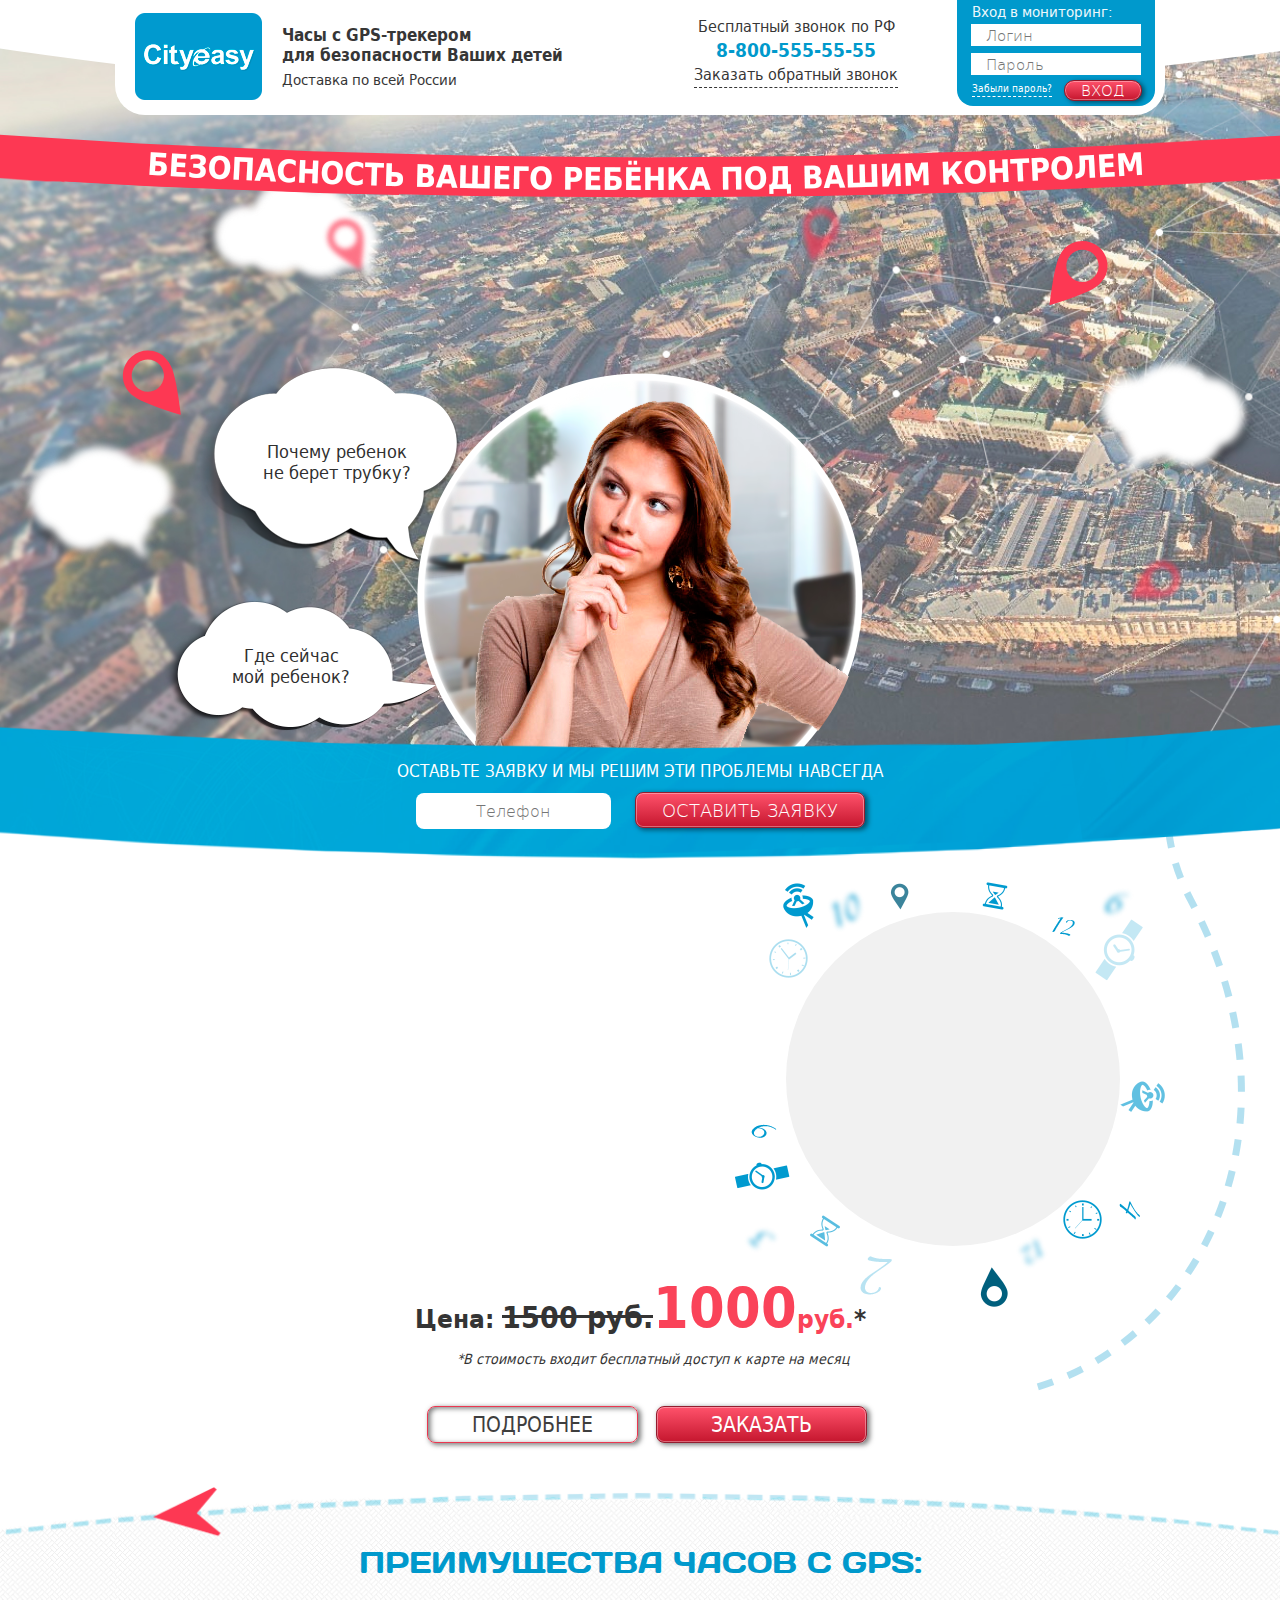
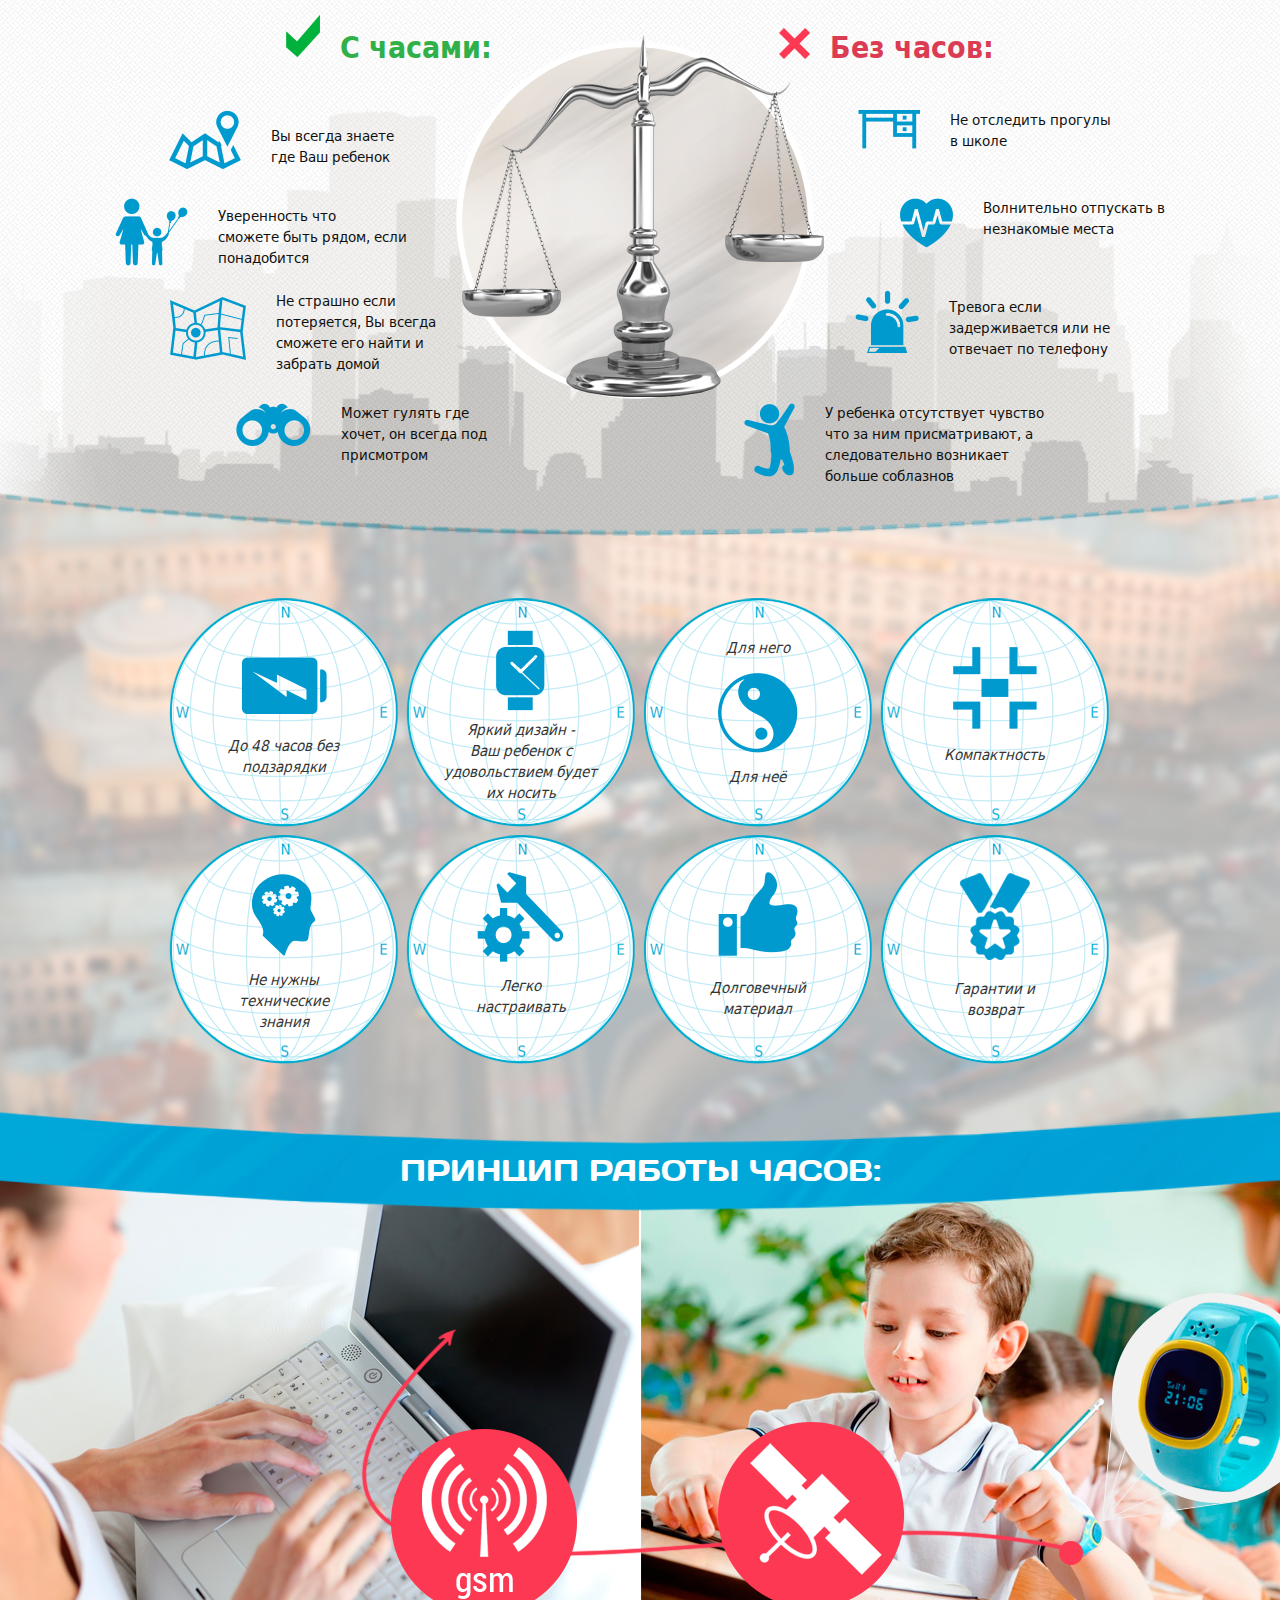
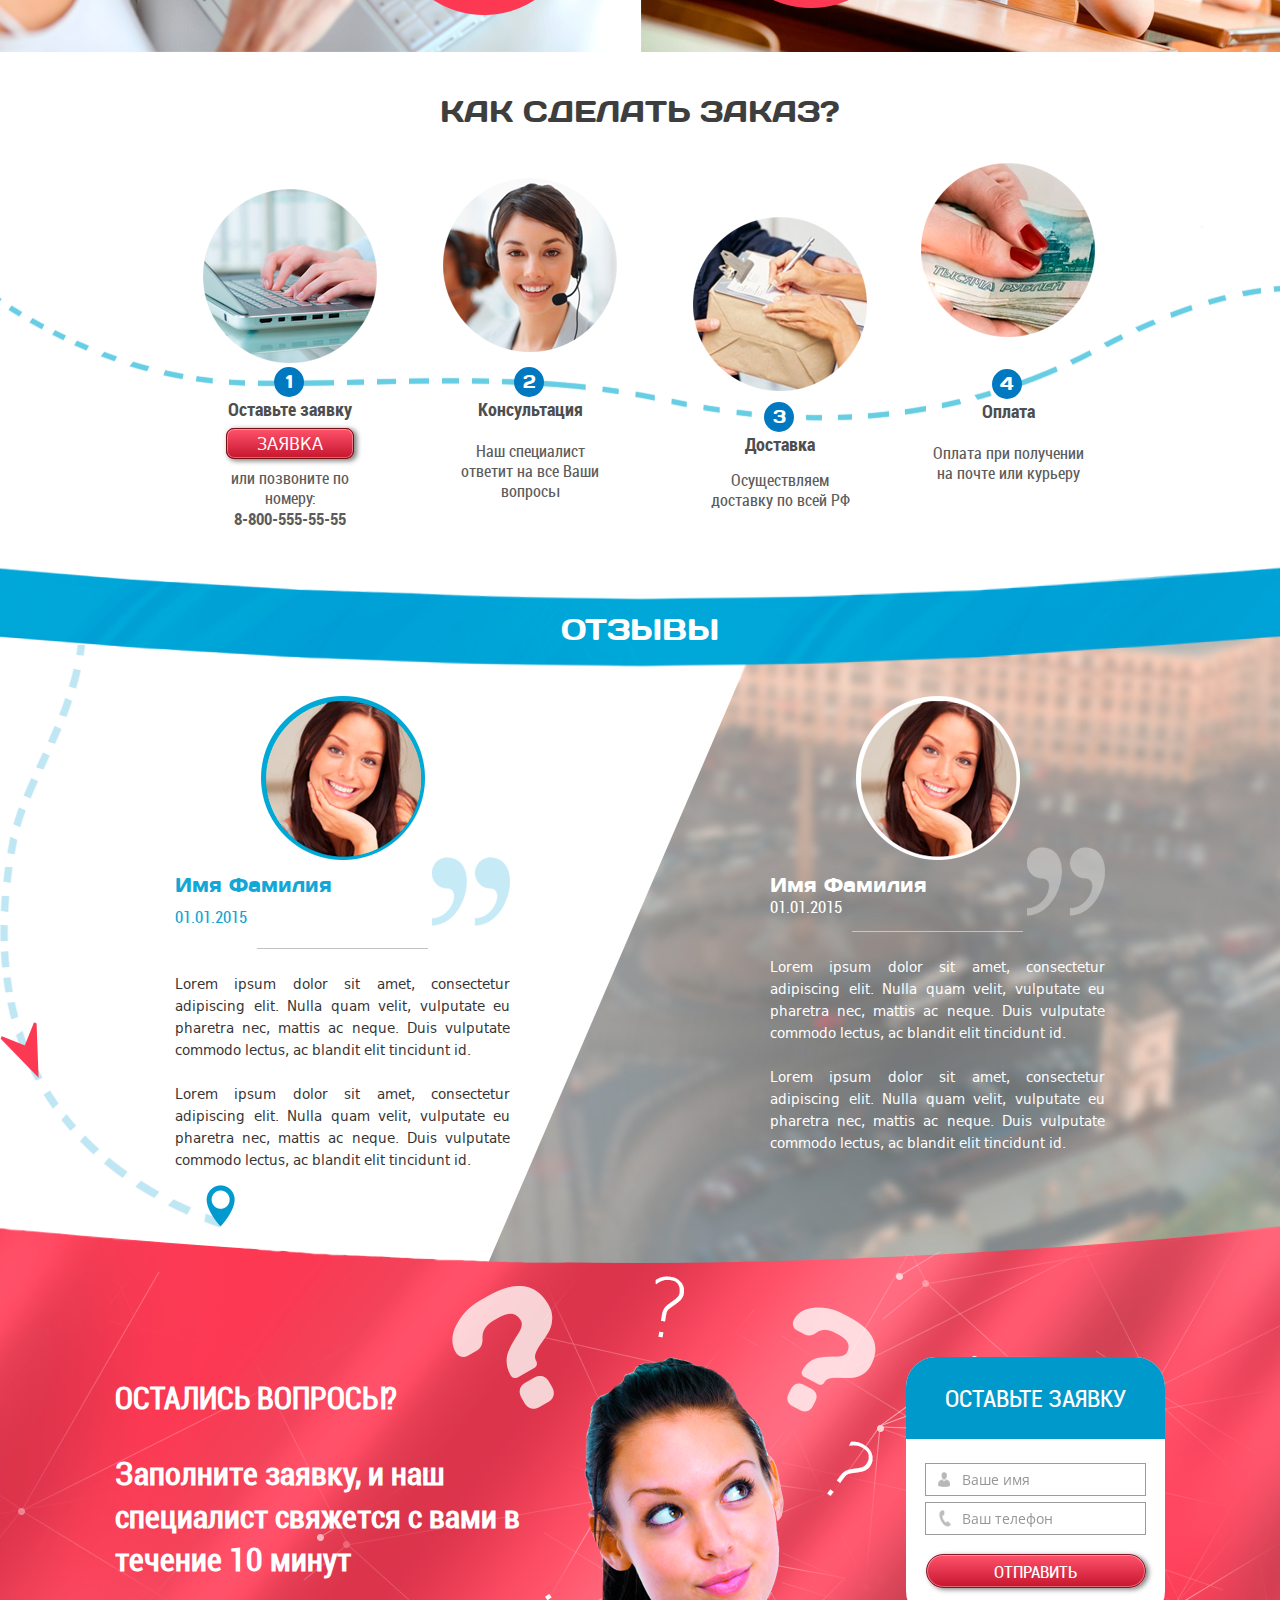
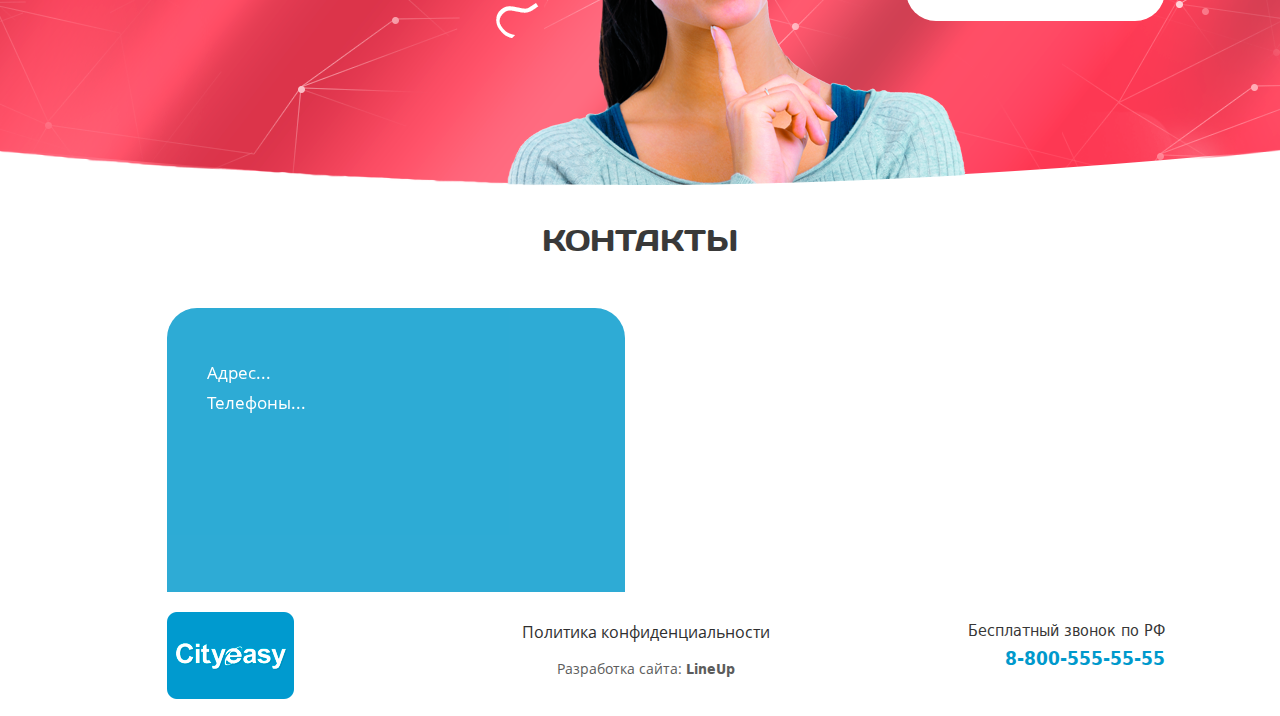
==== commit 996eaec1: "no message" ====
--- a/index.html
+++ b/index.html
@@ -208,11 +208,11 @@
 		</div>
 	</div>
 	<div class="b b-3">
-		<div class="b-block anim svg-anim" data-offset="550" data-anim="svg-anim" data-func="svg-anim" data-id="block-2-pin-fadein">
+		<div class="b-block">
 			<svg class="route-1" width="260px" height="560px" viewBox="0 0 260 560" version="1.1" xmlns="http://www.w3.org/2000/svg" xmlns:xlink="http://www.w3.org/1999/xlink" xmlns:sketch="http://www.bohemiancoding.com/sketch/ns">
 			    <defs></defs>
 			    <g transform="translate(15.0, 0.0)">
-				    <path d="M143.8,0 C146.6,21.8 153.2,44.4 165.9,68.4 C289.4,301 168.2,517.7 0,558.3" id="block-2-path-line" fill="none" sketch:type="MSShapeGroup" stroke-dasharray="16" stroke="#0299CC" stroke-width="7"></path>
+				    <path style="opacity: 0.3;" d="M143.8,0 C146.6,21.8 153.2,44.4 165.9,68.4 C289.4,301 168.2,517.7 0,558.3" id="block-2-path-line" fill="none" sketch:type="MSShapeGroup" stroke-dasharray="16" stroke="#0299CC" stroke-width="7"></path>
 				    <g  id="block-2-path-arrow-g" style="opacity:0;" stroke="none" stroke-width="1" fill="none" fill-rule="evenodd" sketch:type="MSPage" transform="translate(0.0, -19.0)" x="20" y="20">
 				    	<path d="M35,18.2 L51.8,2.8 C52.1,2.5 52.1,2 51.9,1.7 L50.7,0.4 C50.4,0.1 50,0 49.6,0.1 L0.3,18.3 C-7.21644966e-16,18.4 -7.21644966e-16,18.9 0.3,19 L49.6,37.2 C50,37.3 50.4,37.2 50.7,36.9 L51.9,35.6 C52.2,35.3 52.2,34.8 51.8,34.5 L35,19.1 C34.8,18.8 34.8,18.5 35,18.2 L35,18.2 Z" id="block-2-path-arrow" sketch:type="MSShapeGroup" fill="#FA3F58"></path>
 				    </g>
@@ -227,7 +227,7 @@
 		           from="0"
 		           to="1"
 		           dur="0.3s"
-		           begin="infinity"
+		           begin="block-2-clock-1-animate.end + 0.5s"
 		           fill="freeze"
 		           repeatCount="1"
 		           id="block-2-pin-fadein">
@@ -254,7 +254,6 @@
 		           from="0"
 		           to="1"
 		           dur="0.2s"
-		           begin="infinity"
 		           fill="freeze"
 		           repeatCount="1">
 		        </animate>
@@ -268,11 +267,12 @@
 		           keyPoints="0; 0.71"
 		           keyTimes="0; 1"
 		           keySplines="0 0 0.59 1"
-		           rotate="auto-reverse">
+		           rotate="auto-reverse"
+		           id="block-2-path-arrow-g-animate">
 		        	<mpath xlink:href="#block-2-path-line" />
 		        </animateMotion>
 			</svg>
-			<div class="content">
+			<div class="content clearfix">
 				<div class="left anim fadeLeft" data-anim="fadeLeft" data-offset="250">
 					<h3>Часы с GPS-датчиком<br> для безопасности Вашего ребенка</h3>
 					<img src="i/white-line.png">
@@ -281,17 +281,104 @@
 					Ut ut labore et dolore magna aliqua. Ut enim ad minim veniam, quis nostrud exercitation ullamco laboris nisi ut aliquip ex ea commodo. </p>
 				</div>
 				<div class="right">
-					<div>
+					<div class="b-clock-cont anim clock-anim" data-offset="400" data-anim="clock-anim" data-func="clock-anim" data-id="block-2-clock-1-animate">
 						<img src="i/clock.png">
+						<div></div>
+						<svg class="b-2-clock" width="205px" height="175px" viewBox="0 0 205 175" version="1.1" xmlns="http://www.w3.org/2000/svg" xmlns:xlink="http://www.w3.org/1999/xlink" xmlns:sketch="http://www.bohemiancoding.com/sketch/ns">
+			                <g id="block-2-clock" fill="none" stroke="#0299CC" transform="translate(2)" >
+			                    <path d="M41,103.6 C41,103.6 43.1,126 44.6,132.2 C47.4,143 49.9,149.5 67.6,157 C87.4,163.8 99.1,160.3 114.6,167.3 C123.1,172.1 129.5,174.5 140.4,171.2 C164.4,166.1 172.8,165.9 187,145.9 C194.5,136.3 197.9,137.1 199.3,130.6 C201.9,111.1 199.5,93.9 194.3,81.7 C189,72.4 172,67.4 156.6,64.7 C156.4,64.7 156.1,64.8 156,65 L155.6,65.7 C155.4,66 155.6,66.4 156,66.5 C160.4,67.2 182.5,71.1 186.3,80.3 C188.6,85.5 173.7,86.2 170,84 C166.3,81.8 157.8,79 145.3,80.9 C139.9,81.9 125.1,82.8 113.8,90.6 C113.8,90.6 102.3,100.7 88.1,104.4 C70.3,108.6 57.1,100.3 50.3,96.5" id="block-2-clock-1" style="stroke-dasharray: 500px; stroke-dashoffset: 500px;" data-stroke="#6acbf8" stroke-width="3"></path>
+			                    <path d="M50.4,96.5 C52.8,95.5 55.6,94.5 58.9,93.4 C59,93.4 59.1,93.3 59.2,93.3 C75.2,85.3 101.2,87.4 112.6,90.6 C113.2,90.8 113.9,90.7 114.5,90.3 C126.7,83.1 134.5,82.2 144.7,81.1 C145.1,81.1 145.6,80.9 145.9,80.6 C151,76.7 152,75 152.2,72.4 C152.3,71 152.9,69.7 153.8,68.6 C165.5,53.3 153.6,28.7 152.5,26.5 C152.4,26.4 152.4,26.3 152.4,26.2 C151.8,24.2 145,4.7 124,2 C123.6,2 123.3,1.8 122.9,1.6 C119.5,-0.8 112.5,-0.1 109.7,1.4 C109.3,1.6 108.9,2 108.8,2.5 C107.6,5.7 99.9,6.7 96.6,5.9 C90.5,3.7 81.3,13.4 79.9,16.6 C79.7,17 79.5,17.4 79.2,17.8 C76.8,20.3 67,31.2 56.6,35.3 C56.6,35.3 14,54 5.7,57.7 C-1.7,61 0.4,65.8 1,66.8 C1.1,66.9 1.1,67.1 1.2,67.2 C2.3,70.4 13.2,102.3 17.5,109.8 C17.7,110.1 17.9,110.3 18.2,110.5 C21,112.4 24.4,110.8 25.2,110.3 C25.4,110.2 25.5,110.2 25.7,110.1 L37.2,106.8 C38.9,106.3 40.4,105.1 41,103.4 C41,103.6 42.4,99.4 50.4,96.5" id="block-2-clock-2" style="stroke-dasharray: 500px; stroke-dashoffset: 500px;" data-stroke="#f266e1" stroke-width="3"></path>
+			                    <path d="M102.4,51.7 C109.9,73.5 123.4,77.4 139.6,70.2 C155.8,63 160.3,54.9 149.6,27.4 C139.7,1.8 120.7,9.6 115.4,10.4 C115.1,10.4 114.9,10.6 114.6,10.6 C93.8,15.1 94.9,30 102.4,51.7 L102.4,51.7 Z" id="block-2-clock-3" style="stroke-dasharray: 300px; stroke-dashoffset: 300px;" data-stroke="#fce622" stroke-width="3"></path>
+			                    <path d="M118,140 C118.4,152.1 124.8,171.8 157.2,161.8 C186.3,152.8 184.6,134.4 183.6,125.3 C182.6,116.2 185.2,94.4 148.1,100.2 C113.2,105.5 118.1,136 118,140 L118,140 Z" id="block-2-clock-4" style="stroke-dasharray: 300px; stroke-dashoffset: 300px;" data-stroke="#fce622" stroke-width="3"></path>
+			                </g>
+			                <animate 
+					           xlink:href="#block-2-clock-1"
+					           attributeType="CSS"
+					           attributeName="stroke-dashoffset"
+					           from="500px"
+					           to="0px"
+					           dur="1.3s"
+					           begin="infinity"
+					           fill="freeze"
+					           repeatCount="1"
+					           id="block-2-clock-1-animate"
+					           onend='custom["clock-change"]()'>
+					        </animate>
+					        <animate 
+					           xlink:href="#block-2-clock-2"
+					           attributeType="CSS"
+					           attributeName="stroke-dashoffset"
+					           from="500px"
+					           to="0px"
+					           dur="1.5s"
+					           begin="block-2-clock-1-animate.begin + 0s"
+					           fill="freeze"
+					           repeatCount="1">
+					        </animate>
+					        <animate 
+					           xlink:href="#block-2-clock-3"
+					           attributeType="CSS"
+					           attributeName="stroke-dashoffset"
+					           from="300px"
+					           to="0px"
+					           dur="1.5s"
+					           begin="block-2-clock-1-animate.begin + 0s"
+					           fill="freeze"
+					           repeatCount="1">
+					        </animate>
+					        <animate 
+					           xlink:href="#block-2-clock-4"
+					           attributeType="CSS"
+					           attributeName="stroke-dashoffset"
+					           from="300px"
+					           to="0px"
+					           dur="1.5s"
+					           begin="block-2-clock-1-animate.begin + 0s"
+					           fill="freeze"
+					           repeatCount="1">
+					        </animate>
+						</svg>
 					</div>
 				</div>
 			</div>
-			<div class="bottom">
-				<p>Цена: <b class="count">1500 руб.</b><b class="min">1000</b><b class="rub">руб.</b>*</p>
-				<i>*В стоимость входит бесплатный доступ к карте на месяц</i>
-				<a href="#" class="b-white-butt">подробнее</a>
-				<a href="#" class="b-orange-butt fancy" data-block="#b-popup-3">Заказать</a>
-				<img style="position: absolute; left: 471px; top: 65px;"src="i/price-arrow.png">
+			<div class="b-bottom-cont">
+				<div class="bottom">
+					<p>Цена: <b class="count">1500 руб.</b><b class="min">1000</b><b class="rub">руб.</b>*</p>
+					<i>*В стоимость входит бесплатный доступ к карте на месяц</i>
+					<div class="clearfix">
+						<a href="#" class="b-white-butt">подробнее</a>
+						<a href="#" class="b-orange-butt fancy" data-block="#b-popup-3">Заказать</a>
+					</div>
+					<svg style="position: absolute; left: 462px; top: 65px;" width="26px" height="72px" viewBox="0 0 26 72" version="1.1" xmlns="http://www.w3.org/2000/svg" xmlns:xlink="http://www.w3.org/1999/xlink" xmlns:sketch="http://www.bohemiancoding.com/sketch/ns">
+			            <g id="b-2-red-arrow" sketch:type="MSShapeGroup" fill="none" stroke="#FA3F58">
+			                <path d="M10.1,0.1 C22.6,13 38.1,46.5 0,71" id="b-2-red-arrow-1" style="stroke-dasharray: 100px; stroke-dashoffset: 100px;" data-stroke="#fce622" stroke-width="2"></path>
+			                <path d="M2.8,65.1 L0,71 L7.2,70.1" id="b-2-red-arrow-2" style="stroke-dasharray: 50px; stroke-dashoffset: 50px;" data-stroke="#fce622" stroke-width="2"></path>
+			            </g>
+			            <animate 
+				           xlink:href="#b-2-red-arrow-1"
+				           attributeType="CSS"
+				           attributeName="stroke-dashoffset"
+				           from="100px"
+				           to="0px"
+				           dur="0.5s"
+				           begin="block-2-path-arrow-g-animate.end + 2s"
+				           fill="freeze"
+				           repeatCount="1"
+				           id="b-2-red-arrow-1-animate">
+				        </animate>
+				        <animate 
+				           xlink:href="#b-2-red-arrow-2"
+				           attributeType="CSS"
+				           attributeName="stroke-dashoffset"
+				           from="50px"
+				           to="0px"
+				           dur="1s"
+				           begin="b-2-red-arrow-1-animate.end + 0s"
+				           fill="freeze"
+				           repeatCount="1">
+				        </animate>
+					</svg>
+				</div>
 			</div>
 		</div>
 	</div>
--- a/css/KitAnimate.css
+++ b/css/KitAnimate.css
@@ -93,7 +93,7 @@
 	    -ms-transition: all 400ms cubic-bezier(.16,1.23,.48,1.11);
 	   	 -o-transition: all 400ms cubic-bezier(.16,1.23,.48,1.11);
 			transition: all 400ms cubic-bezier(.16,1.23,.48,1.11);
-	left: 300px;
+	left: 340px;
 	top: 500px;
 	position: absolute;
 }	
--- a/css/layout.css
+++ b/css/layout.css
@@ -618,20 +618,46 @@
 			.b-3 .b-block .content .right{
 				margin-top: 22px;
 			}
-				.b-3 .b-block .content .right div{
+				.b-3 .b-block .content .right .b-clock-cont{
+					position: relative;
+					text-align: left;
+					background-repeat: no-repeat;
 					width: 462px;
 					height: 425px;
 					background-image: url("../i/mini.png");
-				}
+					padding-top: 30px;
+				}
+					.b-3 .b-block .content .right .b-clock-cont div{
+						width: 334px;
+						height: 334px;
+						background-color: #f1f1f1;
+						border-radius: 50%;
+						margin-left: 83px;
+					}
 					.b-3 .b-block .content .right img{
-						margin-left: 37px;
-						margin-top: 30px;
+						position: absolute;
+						left: 95px;
+				  		top: 69px;
+				  		display: none;
 					}	
+					.b-2-clock{
+						width: 292px;
+				  		height: 334px;
+				  		position: absolute;
+				  		left: 95px;
+				  		top: 30px;
+					}
+		.b-3 .b-bottom-cont{
+			position: relative;
+			width: 100%;
+			text-align: center;
+		}
 		.b-3 .b-block .bottom{
-			position: relative;
-			width: 477px;
-			display: inline-block;
-			margin-top: -40px;
+			width: 453px;
+			position: absolute;
+			left: 50%;
+			margin-left: -226px;
+			top: -46px;
 		}
 			.b-3 .b-block .bottom p{
 				font-family: "DSB";
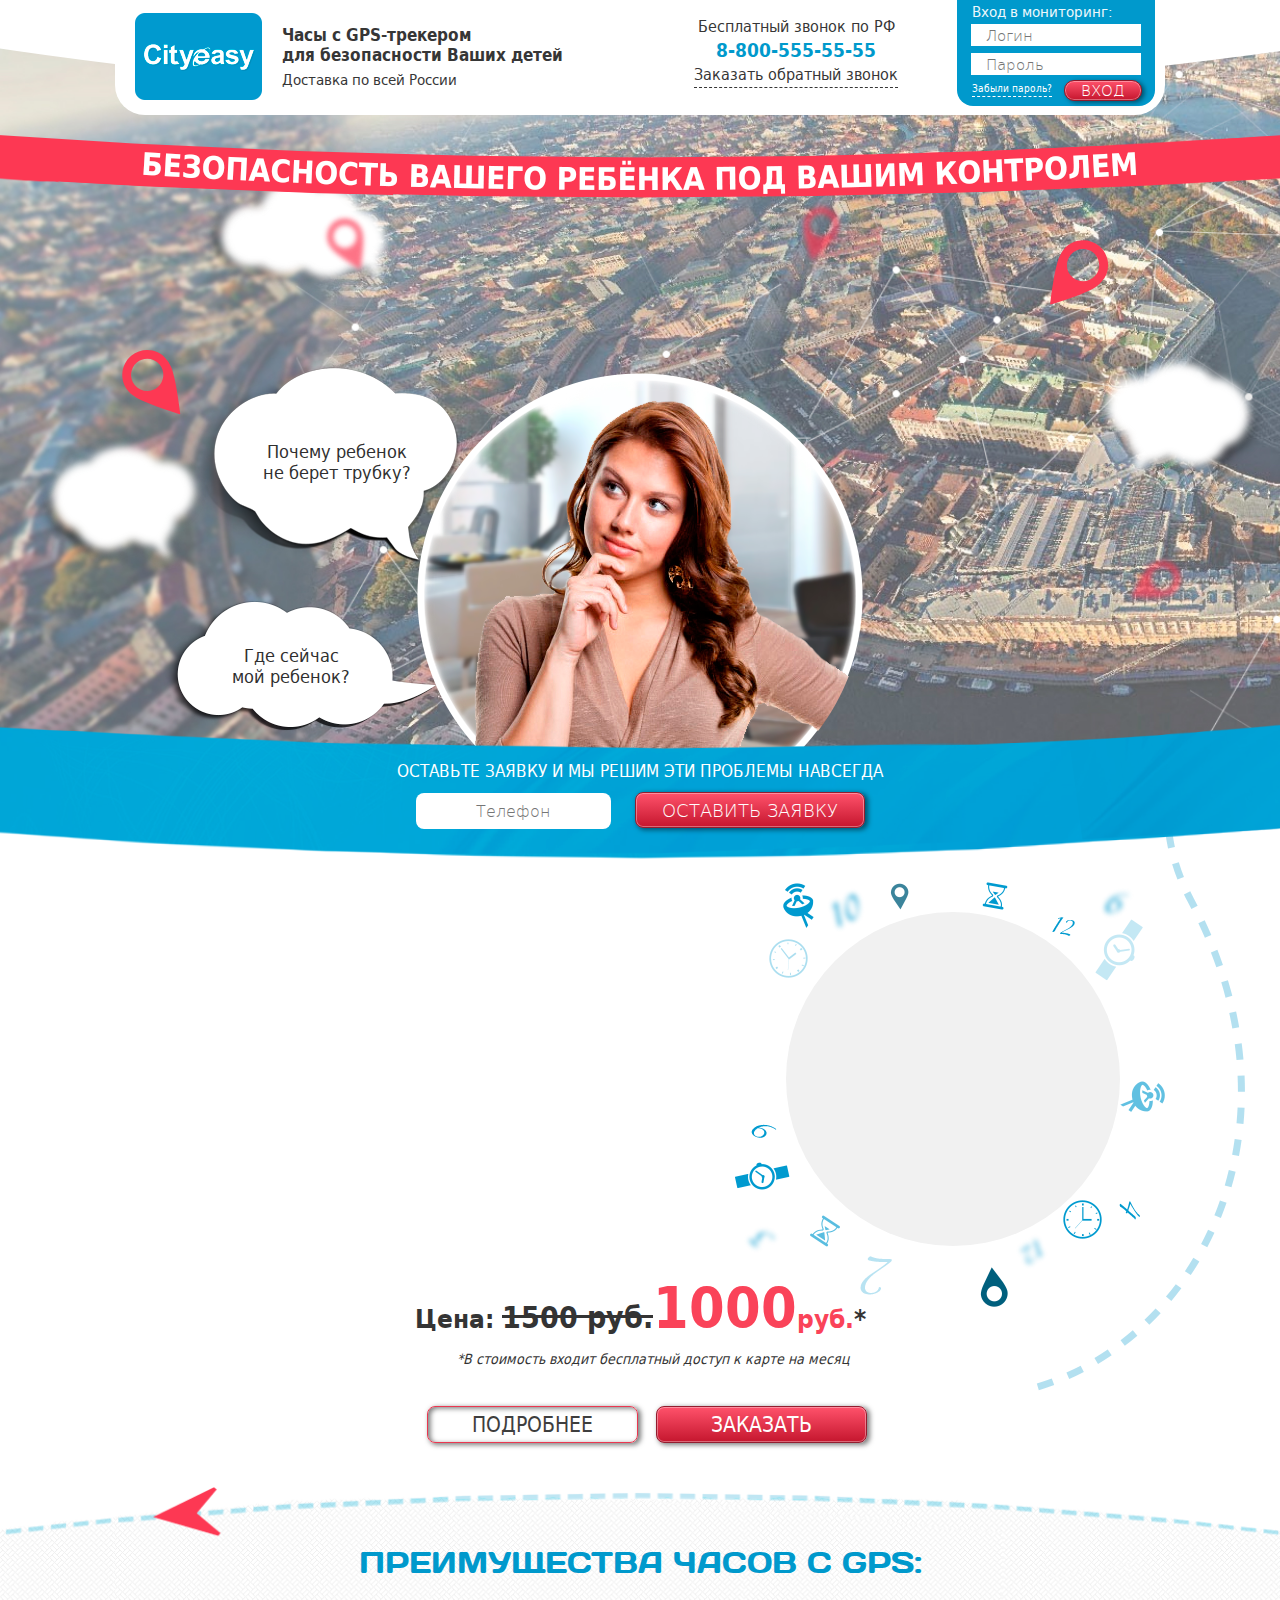
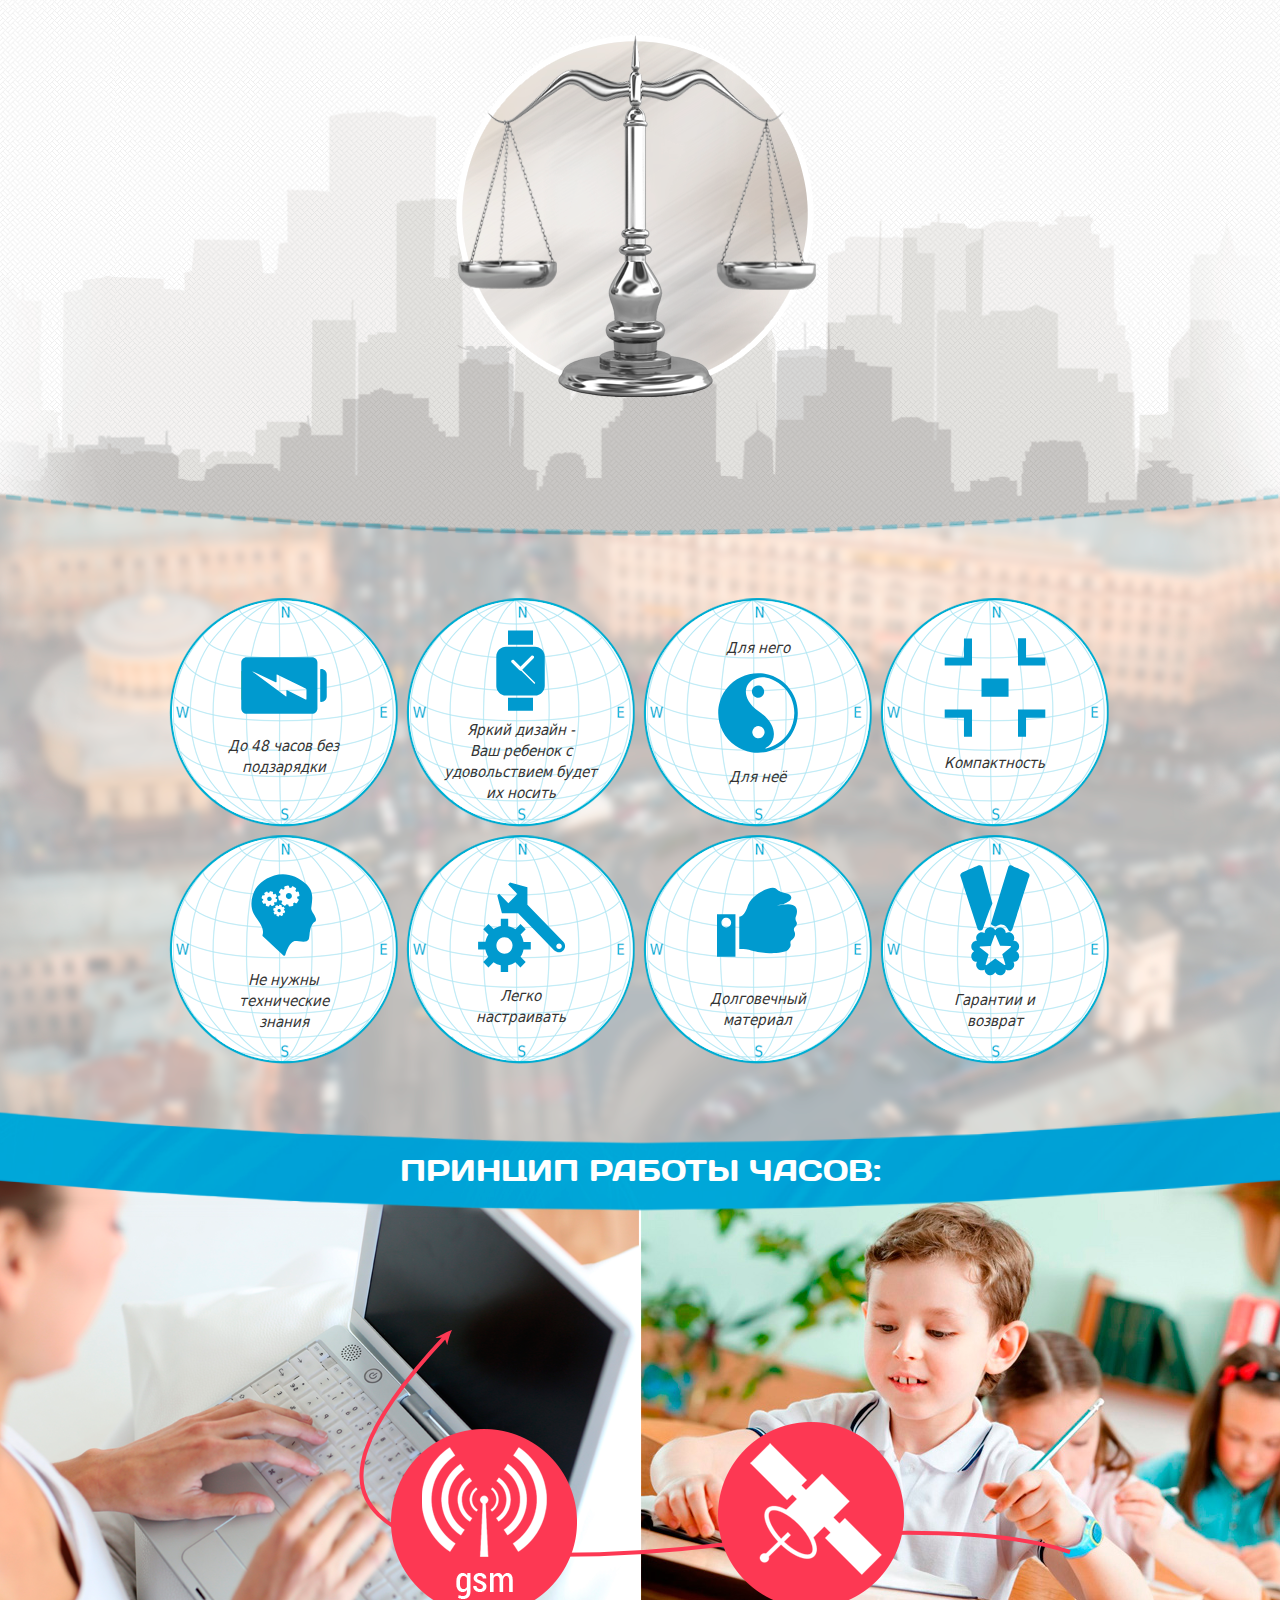
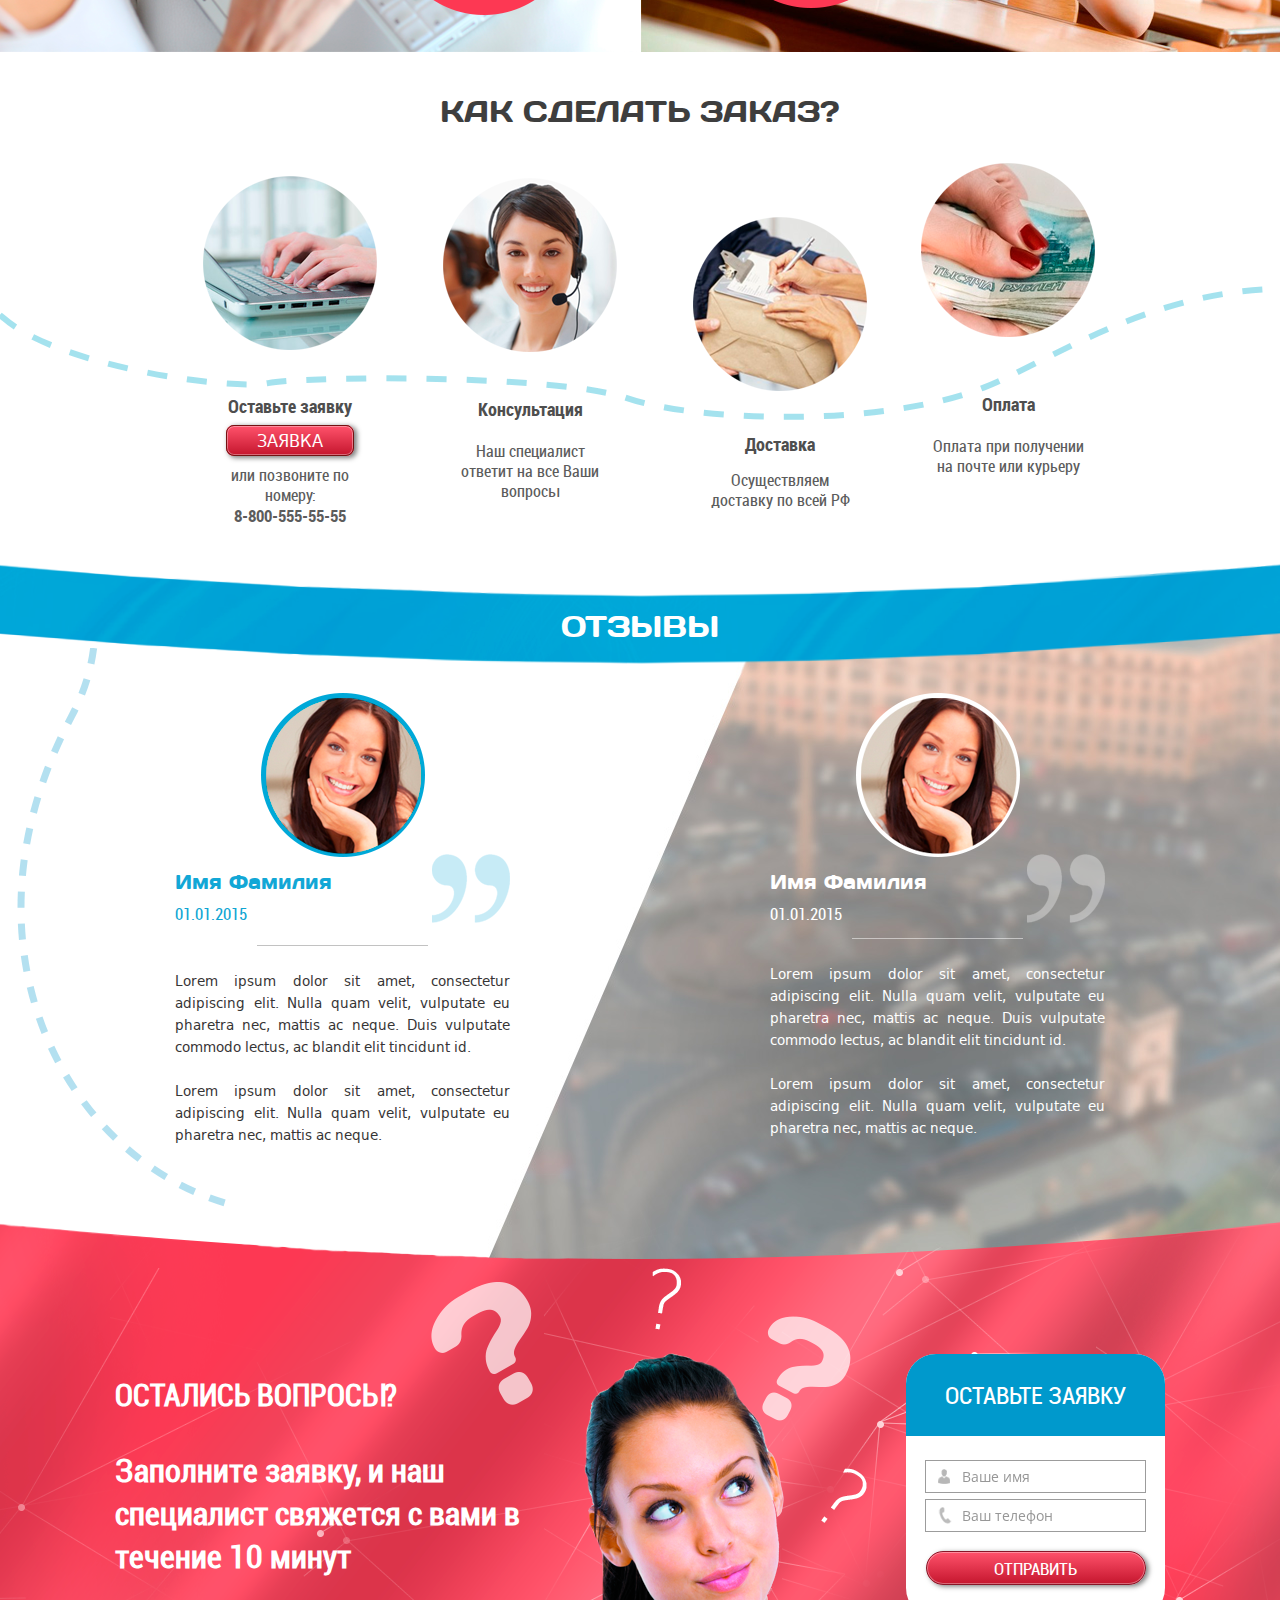
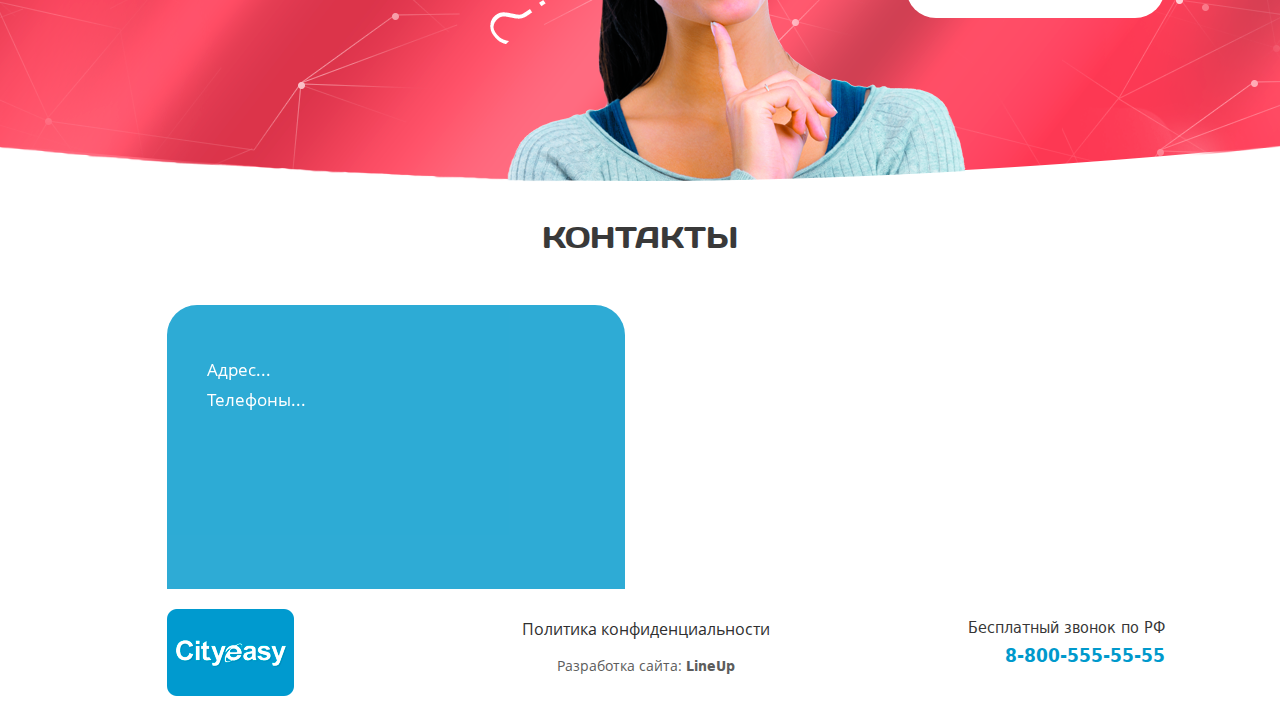
==== commit 538cd4ec: "no message" ====
--- a/index.html
+++ b/index.html
@@ -10,6 +10,7 @@
 	<link rel="stylesheet" href="css/reset.css" type="text/css">
 	<link rel="stylesheet" href="css/jquery.fancybox.css" type="text/css">
 	<link rel="stylesheet" href="css/KitAnimate.css" type="text/css">
+	<link rel="stylesheet" href="css/animate.css" type="text/css">
 	<link rel="stylesheet" href="css/layout.css" type="text/css">
 	<link rel="icon" type="image/vnd.microsoft.icon" href="favicon.ico">
 
@@ -24,6 +25,9 @@
 	<script type="text/javascript" src="js/carousel.lite.js"></script>
 	<script type="text/javascript" src="http://maps.google.com/maps/api/js?sensor=false"></script>
 	<script type="text/javascript" src="js/css3-mediaqueries.js"></script>
+	<script type="text/javascript" src="js/snap.svg-min.js"></script>
+	<script type="text/javascript" src="js/jquery.svg.min.js"></script>
+	<script type="text/javascript" src="js/jquery.svganim.min.js"></script>
 	<script type="text/javascript" src="js/jquery.maskedinput.min.js"></script>
 	<script type="text/javascript" src="js/jquery.validate.min.js"></script>
 	<script type="text/javascript" src="js/KitProgress.js"></script>
@@ -343,7 +347,7 @@
 			</div>
 			<div class="b-bottom-cont">
 				<div class="bottom">
-					<p>Цена: <b class="count">1500 руб.</b><b class="min">1000</b><b class="rub">руб.</b>*</p>
+					<p>Цена: <b class="count">1500 руб.</b><span class="animated infinite tada"><b class="min">1000</b><b class="rub">руб.</b></span>*</p>
 					<i>*В стоимость входит бесплатный доступ к карте на месяц</i>
 					<div class="clearfix">
 						<a href="#" class="b-white-butt">подробнее</a>
@@ -384,52 +388,165 @@
 	</div>
 	<div class="b b-4">
 		<div class="b-back">
-			<div class="b-block">
+			<div class="b-block anim" data-svg="b-3-hor-bar-animate" data-delay="500" data-offset="300">
 				<h2>Преимущества часов с GPS:</h2>
-				<div class="good">
-					<img src="i/ok.png">
-					<p style="color: #30B048;">С часами:</p>
-					<p style="float:right; color: #db3b53;">Без часов:</p>
-					<img style="float:right; margin-top: 13px;" src="i/cross.png">
+				<div class="good anim" data-svg="b-3-hor-bar-animate-2" data-delay="3000" data-cont=".b-4 .b-block">
+					<div class="animated anim left flipInY" data-anim="flipInY" data-delay="2000" data-cont=".b-4 .b-block" style="display: inline-block;">
+						<img src="i/ok.png">
+						<p style="color: #30B048;">С часами:</p>
+					</div>
+					<div class="animated anim right flipInY" data-anim="flipInY" data-cont=".b-4 .b-block" style="display: inline-block;">
+						<p style="float:right; color: #db3b53;">Без часов:</p>
+						<img style="float:right; margin-top: 13px;" src="i/cross.png">
+					</div>
 				</div>
-				<img style="position: absolute; left: 50%; margin-left: -184px; top: 50%; margin-top: -182px;" src="i/scales.png">
+				<div class="b-scales">
+					<svg width="365px" height="370px" viewBox="0 0 365 370" version="1.1" xmlns="http://www.w3.org/2000/svg" xmlns:xlink="http://www.w3.org/1999/xlink" xmlns:sketch="http://www.bohemiancoding.com/sketch/ns">
+						<g transform="translate(50 25)">
+					   		<path d="M248.625,93.5808824 C255.507353,77.8088235 259.330882,60.3161765 259.330882,42.0588235 C259.330882,27.5294118 256.941176,13.5735294 252.544118,0.573529412" id="b-3-right-path" sketch:type="MSShapeGroup" fill="none" stroke="none"></path>
+					    	<path d="M7.16911765,0.573529412 C2.77205882,13.5735294 0.382352941,27.5294118 0.382352941,42.0588235 C0.382352941,60.4117647 4.20588235,77.8088235 11.0882353,93.5808824" id="b-3-left-path" sketch:type="MSShapeGroup" fill="none" stroke="none"></path>
+					    </g>
+					    <g transform="translate(30 33)">
+					   		<image id="b-3-hor-bar" xlink:href="i/scales/hor-bar.png" transform="rotate(0 149 29)" width="298" height="58"/>
+					   	</g>
+					   	<g transform="translate(0 25)">
+					   		<g transform="translate(0 0)">
+					   			<image id="b-3-left" xlink:href="i/scales/left.png" transform="translate(0 0)" width="99" height="167"/>
+					   		</g>
+					   		<g transform="translate(3 0)">
+					   			<image id="b-3-right" xlink:href="i/scales/right.png" transform="translate(0 0)" width="99" height="168"/>
+					   		</g>
+					   	</g>
+					    <image xlink:href="i/scales/ver-bar.png" transform="translate(102 0)" width="155" height="362"/>
+
+					    <!-- Задание начальных позиций -->
+					    <animateMotion 
+				           	xlink:href="#b-3-left" dur="0.0001s" begin="0s" fill="freeze" repeatCount="1" calcMode="spline" keyPoints="0; 0.65" keyTimes="0; 1" keySplines="0 0 1 1" >
+				        	<mpath xlink:href="#b-3-left-path" />
+				        </animateMotion>
+				        <animateMotion 
+				           	xlink:href="#b-3-right" dur="0.0001s" begin="0s" fill="freeze" repeatCount="1" calcMode="spline" keyPoints="0; 0.35" keyTimes="0; 1" keySplines="0 0 1 1" >
+				        	<mpath xlink:href="#b-3-right-path" />
+				        </animateMotion>
+
+				        <!-- Перевес в правую сторону -->
+					    <animateTransform 
+					    	xlink:href="#b-3-hor-bar"
+				           	attributeName="transform"
+						   	type="rotate"
+				           	dur="1.5s"
+				           	begin="infinity"
+				           	fill="freeze"
+				           	repeatCount="1"
+				           	calcMode="spline"
+				           	values="0 149 29; 11 149 29"
+				           	keyTimes="0; 1"
+				           	keySplines=".63,.03,.46,1.05"
+				           	id="b-3-hor-bar-animate">
+				        </animateTransform>
+				        <animateMotion 
+				           	xlink:href="#b-3-left"
+				           	dur="1.5s"
+				           	begin="b-3-hor-bar-animate.begin + 0s"
+				           	fill="freeze"
+				           	repeatCount="1"
+				           	calcMode="spline"
+				           	keyPoints="0.65; 0.37"
+				           	keyTimes="0; 1"
+				           	keySplines=".63,.03,.46,1.05">
+				        	<mpath xlink:href="#b-3-left-path" />
+				        </animateMotion>
+				        <animateMotion 
+				           	xlink:href="#b-3-right"
+				           	dur="1.5s"
+				           	begin="b-3-hor-bar-animate.begin + 0s"
+				           	fill="freeze"
+				           	repeatCount="1"
+				           	calcMode="spline"
+				           	keyPoints="0.35; 0.1"
+				           	keyTimes="0; 1"
+				           	keySplines=".63,.03,.46,1.05">
+				        	<mpath xlink:href="#b-3-right-path" />
+				        </animateMotion>
+
+				        <!-- Перевес в левую сторону -->
+				        <animateTransform 
+					    	xlink:href="#b-3-hor-bar"
+				           	attributeName="transform"
+						   	type="rotate"
+				           	dur="2.3s"
+				           	begin="infinity"
+				           	fill="freeze"
+				           	repeatCount="1"
+				           	calcMode="spline"
+				           	values="11 149 29; -11 149 29"
+				           	keyTimes="0; 1"
+				           	keySplines="0 0 1 1"
+				           	id="b-3-hor-bar-animate-2">
+				        </animateTransform>
+				        <animateMotion 
+				           	xlink:href="#b-3-left"
+				           	dur="2.3s"
+				           	begin="b-3-hor-bar-animate-2.begin + 0s"
+				           	fill="freeze"
+				           	repeatCount="1"
+				           	calcMode="spline"
+				           	keyPoints="0.37; 0.9"
+				           	keyTimes="0; 1"
+				           	keySplines="0 0 1 1">
+				        	<mpath xlink:href="#b-3-left-path" />
+				        </animateMotion>
+				        <animateMotion 
+				           	xlink:href="#b-3-right"
+				           	dur="2.3s"
+				           	begin="b-3-hor-bar-animate-2.begin + 0s"
+				           	fill="freeze"
+				           	repeatCount="1"
+				           	calcMode="spline"
+				           	keyPoints="0.1; 0.65"
+				           	keyTimes="0; 1"
+				           	keySplines="0 0 1 1">
+				        	<mpath xlink:href="#b-3-right-path" />
+				        </animateMotion>
+					</svg>
+				</div>
 				<ul>
 					<li class="clearfix" style="width: 942px;">
-						<div class="left">
+						<div class="left anim fadeLeft" data-anim="fadeLeft" data-cont=".b-4 .b-block" data-delay="3000">
 							<img src="i/b_3/1.png">
 							<p style="margin-top: 16px;">Вы всегда знаете<br> где Ваш ребенок</p>
 						</div>
-						<div class="right">
+						<div class="right anim slideInRight" data-anim="slideInRight" data-cont=".b-4 .b-block" data-delay="500">
 							<p>Не отследить прогулы<br> в школе</p>
 							<img src="i/b_3/8.png">
 						</div>
 					</li>
 					<li class="clearfix" style="width: 1050px;">
-						<div class="left">
+						<div class="left anim fadeLeft" data-anim="fadeLeft" data-cont=".b-4 .b-block" data-delay="3500">
 							<img src="i/b_3/2.png">
 							<p style="margin-top: 8px;">Уверенность что<br> сможете быть рядом, если<br> понадобится</p>
 						</div>
-						<div class="right">
+						<div class="right anim slideInRight" data-anim="slideInRight" data-cont=".b-4 .b-block" data-delay="600">
 							<p>Волнительно отпускать в<br> незнакомые места</p>
 							<img src="i/b_3/7.png">
 						</div>
 					</li>
 					<li class="clearfix" style="width: 940px;">
-						<div class="left">
+						<div class="left anim fadeLeft" data-anim="fadeLeft" data-cont=".b-4 .b-block" data-delay="4000">
 							<img src="i/b_3/3.png">
 							<p style="margin-top: -6px;">Не страшно если<br> потеряется, Вы всегда<br> сможете его найти и<br> забрать домой</p>
 						</div>
-						<div class="right">
+						<div class="right anim slideInRight" data-anim="slideInRight" data-cont=".b-4 .b-block" data-delay="700">
 							<p>Тревога если<br> задерживается или не<br> отвечает по телефону</p>
 							<img style="margin-top: -7px" src="i/b_3/6.png">
 						</div>
 					</li>
 					<li class="clearfix" style="width: 808px;">
-						<div class="left">
+						<div class="left anim fadeLeft" data-anim="fadeLeft" data-cont=".b-4 .b-block" data-delay="4500">
 							<img src="i/b_3/4.png">
 							<p>Может гулять где<br> хочет, он всегда под<br> присмотром</p>
 						</div>
-						<div class="right">
+						<div class="right anim slideInRight" data-anim="slideInRight" data-cont=".b-4 .b-block" data-delay="800">
 							<p>У ребенка отсутствует чувство<br>что за ним присматривают, а<br> следовательно возникает<br> больше соблазнов</p>
 							<img src="i/b_3/5.png">
 						</div>
@@ -439,63 +556,418 @@
 		</div>
 	</div>
 	<div class="b b-5">
-		<div class="b-block">
-			<ul>
+		<div class="b-block anim" data-svg="b-4-battery-green-animate" >
+			<ul class="clearfix">
 				<li>
-					<div><img style="margin-top: 59px; margin-bottom: 18px;" src="i/b_4/1.png"></div>
+					<div>
+						<!-- <img style="margin-top: 59px; margin-bottom: 18px;" src="i/b_4/1.png"> -->
+						<svg style="margin-top: 59px; margin-bottom: 18px;" width="86px" height="57px" viewBox="0 0 86 57" version="1.1" xmlns="http://www.w3.org/2000/svg" xmlns:xlink="http://www.w3.org/1999/xlink" xmlns:sketch="http://www.bohemiancoding.com/sketch/ns">
+						    <!-- Generator: Sketch 3.3 (11970) - http://www.bohemiancoding.com/sketch -->
+						    <rect id="b-4-battery-green" fill="#8DC63F" x="0.255952381" y="14.0973214" width="11.0059524" height="28.6526786"></rect>
+                        	<path d="M71.0011905,0.152678571 L5.68214286,0.152678571 C2.66190476,0.152678571 0.255952381,2.59553571 0.255952381,5.59821429 L0.255952381,51.4017857 C0.255952381,54.4044643 2.71309524,56.8473214 5.68214286,56.8473214 L71.0011905,56.8473214 C74.0214286,56.8473214 76.427381,54.4044643 76.427381,51.4017857 L76.427381,5.59821429 C76.4785714,2.59553571 74.0214286,0.152678571 71.0011905,0.152678571 L71.0011905,0.152678571 L71.0011905,0.152678571 Z M65.4214286,42.1392857 C65.4214286,42.5973214 65.0119048,42.75 64.5,42.4955357 L46.225,33.3348214 C45.7130952,33.0803571 45.3035714,33.2330357 45.3547619,33.6910714 L45.4571429,39.0857143 C45.4571429,39.54375 45.15,39.6455357 44.6892857,39.2892857 L11.5690476,14.6571429 C11.1595238,14.3517857 11.2107143,14.3008929 11.722619,14.5044643 L34.6559524,25.1919643 C35.1678571,25.4464286 35.577381,25.29375 35.577381,24.8357143 L35.577381,18.0160714 C35.577381,17.5580357 35.9869048,17.4053571 36.4988095,17.6598214 L64.5511905,31.4008929 C65.0630952,31.6553571 65.472619,32.2151786 65.472619,32.6223214 L65.472619,42.1392857 L65.4214286,42.1392857 L65.4214286,42.1392857 Z M80.3178571,12.0107143 L79.7547619,12.0107143 C79.447619,12.0107143 79.1916667,12.4178571 79.1916667,12.9267857 L79.1916667,44.1241071 C79.1916667,44.6330357 79.447619,45.0401786 79.7547619,45.0401786 L80.3178571,45.0401786 C83.3380952,45.0401786 85.7440476,42.5973214 85.7440476,39.5946429 L85.7440476,17.45625 C85.7440476,14.4535714 83.2869048,12.0107143 80.3178571,12.0107143 L80.3178571,12.0107143 L80.3178571,12.0107143 Z" id="b-4-battery-main" fill="#009ACF"></path>
+                        	<animate 
+                        		xlink:href="#b-4-battery-green"
+                        		attributeName="width" 
+                        		values="11.0059524; 66"		
+                        		begin="infinity"
+                        		dur="1.2s"
+								fill="freeze"
+				           		repeatCount="1"
+				           		id="b-4-battery-green-animate"/>
+						</svg>
+					</div>
 					<i>До 48 часов без<br> подзарядки</i>
 				</li>
 				<li>
-					<div><img style="margin-top: 32px; margin-bottom: 5px;" src="i/b_4/2.png"></div>
+					<div>
+						<!-- <img style="margin-top: 32px; margin-bottom: 5px;" src="i/b_4/2.png"> -->
+						<svg style="margin-top: 32px; margin-bottom: 5px;" width="49px" height="81px" viewBox="0 0 49 81" version="1.1" xmlns="http://www.w3.org/2000/svg" xmlns:xlink="http://www.w3.org/1999/xlink" xmlns:sketch="http://www.bohemiancoding.com/sketch/ns">
+						    <path d="M39.004,16.7926829 L9.996,16.7926829 C4.655,16.7926829 0.294,21.1390244 0.294,26.5719512 L0.294,55.8109756 C0.294,61.1945122 4.606,65.5902439 9.996,65.5902439 L39.053,65.5902439 C44.394,65.5902439 48.755,61.1945122 48.755,55.8109756 L48.755,26.522561 C48.706,21.1390244 44.394,16.7926829 39.004,16.7926829 L39.004,16.7926829 L39.004,16.7926829 Z M36.995,0.444512195 L12.005,0.444512195 L12.005,14.8170732 L36.995,14.8170732 L36.995,0.444512195 L36.995,0.444512195 Z M12.005,80.6542683 L36.995,80.6542683 L36.995,67.7140244 L12.005,67.7140244 L12.005,80.6542683 L12.005,80.6542683 Z" id="b-4-watch-main" fill="#009ACF"></path>
+		                    <path d="M35.329,40.697561 L24.647,40.697561 C23.716,40.697561 22.981,39.9567073 22.981,39.0182927 L22.981,39.0182927 C22.981,38.079878 23.716,37.3390244 24.647,37.3390244 L35.329,37.3390244 C36.26,37.3390244 36.995,38.079878 36.995,39.0182927 L36.995,39.0182927 C36.995,39.9567073 36.26,40.697561 35.329,40.697561 L35.329,40.697561 L35.329,40.697561 Z" id="b-4-watch-arrow-1" fill="#FFFFFF" transform="rotate(-135 24.5 39)">
+		                    	<animateTransform 
+						           attributeName="transform"
+								   type="rotate"
+						           dur="1.5s"
+						           begin="b-4-battery-green-animate.end + 0.3s"
+						           fill="freeze"
+						           repeatCount="1"
+						           calcMode="spline"
+						           values="-135 24.5 39; -95 24.5 39; -105 24.5 39; -98 24.5 39; -101 24.5 39"
+						           keyTimes="0; 0.7; 0.8; 0.9; 1"
+						           keySplines="0.42 0 1 1; 0 0 0.59 1; 0.42 0 1 1; 0 0 0.59 1"
+						           id="b-4-watch-arrow-1-animate">
+						        </animateTransform>
+		                    </path>
+		                    <path d="M41.356,40.697561 L24.598,40.697561 C23.667,40.697561 22.932,39.9567073 22.932,39.0182927 L22.932,39.0182927 C22.932,38.079878 23.667,37.3390244 24.598,37.3390244 L41.356,37.3390244 C42.287,37.3390244 43.022,38.079878 43.022,39.0182927 L43.022,39.0182927 C43.022,39.9567073 42.287,40.697561 41.356,40.697561 L41.356,40.697561 L41.356,40.697561 Z" id="b-4-watch-arrow-2" transform="rotate(-45 24.5 39)" fill="#FFFFFF" >
+		                    	<animateTransform 
+						           attributeName="transform"
+								   type="rotate"
+						           dur="1.5s"
+						           begin="b-4-watch-arrow-1-animate.begin + 0s"
+						           fill="freeze"
+						           repeatCount="1"
+						           calcMode="spline"
+						           values="-45 24.5 39; 365 24.5 39; 350 24.5 39; 360 24.5 39; 355 24.5 39"
+						           keyTimes="0; 0.7; 0.8; 0.9; 1"
+						           keySplines="0.42 0 1 1; 0 0 0.59 1; 0.42 0 1 1; 0 0 0.59 1"
+						           >
+						        </animateTransform>
+		                    </path>
+		                    <path d="M44.296,39.7097561 L23.667,39.7097561 C23.275,39.7097561 22.981,39.4134146 22.981,39.0182927 L22.981,39.0182927 C22.981,38.6231707 23.275,38.3268293 23.667,38.3268293 L44.296,38.3268293 C44.688,38.3268293 44.982,38.6231707 44.982,39.0182927 L44.982,39.0182927 C44.982,39.4134146 44.688,39.7097561 44.296,39.7097561 L44.296,39.7097561 L44.296,39.7097561 Z" id="b-4-watch-arrow-3" fill="#FFFFFF" transform="rotate(45 24.5 39)">
+		                    	<animateTransform 
+						           attributeName="transform"
+								   type="rotate"
+						           dur="1.5s"
+						           begin="b-4-watch-arrow-1-animate.begin + 0s"
+						           fill="freeze"
+						           repeatCount="1"
+						           calcMode="spline"
+						           values="45 24.5 39; 1935 24.5 39; 1905 24.5 39; 1925 24.5 39; 1915 24.5 39"
+						           keyTimes="0; 0.7; 0.8; 0.9; 1"
+						           keySplines="0.42 0 1 1; 0 0 0.59 1; 0.42 0 1 1; 0 0 0.59 1;"
+						           >
+						        </animateTransform>
+		                    </path>
+						</svg>
+					</div>
 					<i>Яркий дизайн -<br>Ваш ребенок с<br> удовольствием будет<br> их носить</i>
 				</li>
 				<li>
 					<i style="margin-top: 40px; display: block; margin-bottom: 14px;">Для него</i>
-					<div><img style="margin-bottom: 10px;" src="i/b_4/3.png"></div>
+					<div>
+						<!-- <img style="margin-bottom: 10px;" src="i/b_4/3.png"> -->
+						<svg width="80px" height="80px" style="margin-bottom: 10px;" viewBox="0 0 80 80" version="1.1" xmlns="http://www.w3.org/2000/svg" xmlns:xlink="http://www.w3.org/1999/xlink" xmlns:sketch="http://www.bohemiancoding.com/sketch/ns">
+				            <g id="b-4-in-yan" sketch:type="MSShapeGroup" transform="rotate(190 40 40)">
+				                <path d="M56.4155844,3.79220779 C51.2207792,1.45454545 45.6623377,0.25974026 40,0.25974026 C24.4155844,0.25974026 10.1818182,9.45454545 3.74025974,23.6363636 C-5.2987013,43.6363636 3.58441558,67.2727273 23.5844156,76.3116883 C28.7792208,78.6493506 34.3376623,79.8441558 40,79.8441558 C55.5844156,79.8441558 69.8181818,70.6493506 76.2597403,56.4675325 C85.2987013,36.4675325 76.4155844,12.8311688 56.4155844,3.79220779 L56.4155844,3.79220779 Z M55.2207792,65.4025974 C53.038961,72.1038961 44.987013,78.1818182 32.5194805,75.6363636 L32.5194805,75.6363636 C29.974026,75.1168831 27.4285714,74.2857143 24.987013,73.1428571 C6.75324675,64.8831169 -1.35064935,43.3246753 6.90909091,25.038961 C10.7532468,16.5714286 17.6103896,10.0779221 25.8701299,6.54545455 C26.3376623,6.33766234 27.012987,6.44155844 26.2337662,7.06493506 C22.8051948,9.66233766 21.6103896,12.0519481 20.7792208,15.8961039 C19.1168831,23.5324675 23.1168831,34.2857143 39.3246753,41.6103896 C54.4935065,48.5194805 57.4025974,58.7532468 55.2207792,65.4025974 L55.2207792,65.4025974 Z" fill="#009ACF"></path>
+				                <path d="M43.6883117,54.961039 C47.0649351,54.961039 49.8181818,57.7142857 49.8181818,61.0909091 C49.8181818,64.4675325 47.0649351,67.2207792 43.6883117,67.2207792 C40.3116883,67.2207792 37.5584416,64.4675325 37.5584416,61.0909091 C37.5584416,57.6623377 40.3116883,54.961039 43.6883117,54.961039 L43.6883117,54.961039 Z" fill="#009ACF"></path>
+				                <circle fill="#FFFFFF" cx="36.2077922" cy="21.1948052" r="6.12987013"></circle>
+				            </g>
+				            <animateTransform 
+				            	xlink:href="#b-4-in-yan"
+					           	attributeName="transform"
+							   	type="rotate"
+					           	dur="0.7s"
+					           	begin="b-4-watch-arrow-1-animate.end + 0.3s"
+					           	fill="freeze"
+					           	repeatCount="1"
+					           	calcMode="spline"
+					           	values="190 40 40; 370 40 40"
+					           	keyTimes="0; 1"
+					           	keySplines="0.49,-0.6,0.49,1.57"
+					           	id="b-4-in-yan-animate">
+					        </animateTransform>
+						</svg>
+					</div>
 					<i>Для неё</i>
 				</li>
 				<li>
-					<div><img style="margin-top: 49px; margin-bottom: 12px;" src="i/b_4/4.png"></div>
+					<div>
+						<!-- <img style="margin-top: 49px; margin-bottom: 12px;" src="i/b_4/4.png"> -->
+						<svg style="margin-top: 40px; margin-bottom: 12px;" width="102px" height="99px" viewBox="0 0 102 99" version="1.1" xmlns="http://www.w3.org/2000/svg" xmlns:xlink="http://www.w3.org/1999/xlink" xmlns:sketch="http://www.bohemiancoding.com/sketch/ns">
+						    <path fill="#009ACF" d="M19.96,19.5737034 L0.7,19.5737034 L0.7,27.6 L28,27.6 L28,0.406428 L19.96,0.406428 L19.96,19.5737034 L19.96,19.5737034 Z M82.04,19.5138057 L82.04,0.3465303 L74,0.3465303 L74,27.6 L101.3,27.6 L101.3,19.5138057 L82.04,19.5138057 L82.04,19.5138057 Z M0.7,79.6262966 L19.96,79.6262966 L19.96,98.8534697 L28,98.8534697 L28,71.6 L0.7,71.6 L0.7,79.6262966 L0.7,79.6262966 Z M74,98.8534697 L82.04,98.8534697 L82.04,79.6262965 L101.3,79.6262965 L101.3,71.6 L74,71.6 L74,98.8534697 L74,98.8534697 Z M37.5,58.6745069 L64.56,58.6745069 L64.56,40.4655953 L37.5,40.4655953 L37.5,58.6745069 L37.5,58.6745069 Z" id="b-4-focus"></path>
+						    <animate
+				            	xlink:href="#b-4-focus"
+					           	attributeName="d"
+					           	dur="0.4s"
+					           	begin="b-4-in-yan-animate.end + 0.4s"
+					           	fill="freeze"
+					           	repeatCount="1"
+					           	calcMode="spline"
+					           	from="M19.96,19.5737034 L0.7,19.5737034 L0.7,27.6 L28,27.6 L28,0.406428 L19.96,0.406428 L19.96,19.5737034 L19.96,19.5737034 Z M82.04,19.5138057 L82.04,0.3465303 L74,0.3465303 L74,27.6 L101.3,27.6 L101.3,19.5138057 L82.04,19.5138057 L82.04,19.5138057 Z M0.7,79.6262966 L19.96,79.6262966 L19.96,98.8534697 L28,98.8534697 L28,71.6 L0.7,71.6 L0.7,79.6262966 L0.7,79.6262966 Z M74,98.8534697 L82.04,98.8534697 L82.04,79.6262965 L101.3,79.6262965 L101.3,71.6 L74,71.6 L74,98.8534697 L74,98.8534697 Z M37.5,58.6745069 L64.56,58.6745069 L64.56,40.4655953 L37.5,40.4655953 L37.5,58.6745069 L37.5,58.6745069 Z"
+					           	to="M19.26,19.7672754 L0,19.7672754 L0,27.793572 L27.3,27.793572 L27.3,0.6 L19.26,0.6 L19.26,19.7672754 L19.26,19.7672754 Z M64.74,19.7672754 L64.74,0.6 L56.7,0.6 L56.7,27.8534697 L84,27.8534697 L84,19.7672754 L64.74,19.7672754 L64.74,19.7672754 Z M0,63.3728269 L19.26,63.3728269 L19.26,82.6 L27.3,82.6 L27.3,55.3465303 L0,55.3465303 L0,63.3728269 L0,63.3728269 Z M56.7,82.5401023 L64.74,82.5401023 L64.74,63.3129291 L84,63.3129291 L84,55.2866326 L56.7,55.2866326 L56.7,82.5401023 L56.7,82.5401023 Z M28.5,50.6745069 L55.56,50.6745069 L55.56,32.4655953 L28.5,32.4655953 L28.5,50.6745069 L28.5,50.6745069 Z"
+					           	keyTimes="0; 1"
+					           	keySplines="0.49,-0.6,0.49,1.57"
+					           	id="b-4-focus-animate-1">
+					        </animateTransform>
+					        <animateTransform 
+				            	xlink:href="#b-4-focus"
+					           	attributeName="transform"
+							   	type="translate"
+					           	dur="0.4s"
+					           	begin="b-4-focus-animate-1.begin + 0s"
+					           	fill="freeze"
+					           	repeatCount="1"
+					           	calcMode="spline"
+					           	to="9 8"
+					           	keyTimes="0; 1"
+					           	keySplines="0.49,-0.6,0.49,1.57"
+					           	id="b-4-focus-animate-2">
+					        </animateTransform>
+						</svg>
+					</div>
 					<i>Компактность</i>
 				</li>
 				<li>
-					<div><img style="margin-top: 39px; margin-bottom: 10px;" src="i/b_4/5.png"></div>
+					<div>
+						<!-- <img style="margin-top: 39px; margin-bottom: 10px;" src="i/b_4/5.png"> -->
+						<svg style="margin-top: 39px; margin-bottom: 10px;" width="65px" height="82px" viewBox="0 0 65 82" version="1.1" xmlns="http://www.w3.org/2000/svg" xmlns:xlink="http://www.w3.org/1999/xlink" xmlns:sketch="http://www.bohemiancoding.com/sketch/ns">
+						    <path d="M62.5261194,39.855814 C61.3134328,37.7104651 60.0522388,35.5174419 60.2462687,34.0872093 C60.2947761,33.5627907 60.391791,33.0383721 60.4402985,32.5139535 C61.6044776,24.1232558 62.5261194,17.4965116 55.4440299,10.3453488 C55.4440299,10.3453488 55.4440299,10.3453488 55.3955224,10.2976744 C48.119403,3.5755814 40.2126866,0.190697674 31.9664179,0.190697674 C19.5485075,0.190697674 10.0895522,7.81860465 6.40298507,12.3 C1.26119403,18.5930233 -1.84328358,30.177907 2.4738806,39.1883721 C3.39552239,41.1430233 4.80223881,43.1453488 6.25746269,45.2430233 C9.60447761,50.0581395 13.3395522,55.4930233 11.5447761,61.0709302 C11.3992537,61.5 11.5447761,61.9290698 11.8358209,62.2151163 L32.4029851,81.5232558 C32.5970149,81.7139535 32.8880597,81.8569767 33.1791045,81.8569767 C33.2761194,81.8569767 33.3731343,81.8569767 33.4701493,81.8093023 C33.858209,81.7139535 34.1492537,81.3802326 34.2462687,80.9988372 C35.5074627,76.2313953 39,68.2697674 43.0261194,67.1732558 C43.3656716,67.077907 43.8022388,67.0302326 44.3358209,67.0302326 C45.3544776,67.0302326 46.5671642,67.1732558 47.8768657,67.3162791 C49.4291045,67.5069767 50.9813433,67.65 52.4850746,67.65 C55.8320896,67.65 57.6268657,66.6488372 57.9664179,64.5511628 C58.1604478,63.3593023 58.3544776,62.072093 58.5,60.8802326 C59.1791045,55.7790698 59.858209,50.5348837 63.8358209,47.8651163 C66.261194,46.3395349 64.369403,43.05 62.5261194,39.855814 L62.5261194,39.855814 Z" id="b-4-bashka" fill="#009ACF"></path>
+						    <path d="M48.5074627,21.1674419 L47.8283582,18.2593023 C47.7313433,17.7825581 47.1977612,17.4488372 46.7126866,17.544186 L45.3059701,17.877907 C45.0149254,17.4011628 44.6753731,16.9244186 44.2873134,16.4953488 L45.0634328,15.3034884 C45.3544776,14.8744186 45.2089552,14.3023256 44.7723881,14.0162791 L42.2014925,12.4430233 C41.7649254,12.1569767 41.1828358,12.3 40.891791,12.7290698 L40.1156716,13.9209302 C39.5335821,13.777907 38.9514925,13.6825581 38.369403,13.6348837 L38.0298507,12.2523256 C37.9328358,11.7755814 37.3992537,11.4418605 36.9141791,11.5372093 L33.9552239,12.2046512 C33.4701493,12.3 33.130597,12.8244186 33.2276119,13.3011628 L33.5671642,14.6837209 C33.0820896,14.9697674 32.5970149,15.3034884 32.1604478,15.6848837 L30.9477612,14.922093 C30.511194,14.6360465 29.9291045,14.7790698 29.6380597,15.2081395 L28.0373134,17.7348837 C27.7462687,18.1639535 27.891791,18.7360465 28.3283582,19.022093 L29.5410448,19.7848837 C29.3955224,20.3569767 29.2985075,20.9290698 29.25,21.5011628 L27.8432836,21.8348837 C27.358209,21.9302326 27.0186567,22.4546512 27.1156716,22.9313953 L27.7947761,25.8395349 C27.891791,26.3162791 28.4253731,26.65 28.9104478,26.5546512 L30.3171642,26.2209302 C30.608209,26.6976744 30.9477612,27.1744186 31.3358209,27.6034884 L30.5597015,28.7953488 C30.2686567,29.2244186 30.4141791,29.7965116 30.8507463,30.0825581 L33.4216418,31.655814 C33.858209,31.9418605 34.4402985,31.7988372 34.7313433,31.3697674 L35.5074627,30.177907 C36.0895522,30.3209302 36.6716418,30.4162791 37.2537313,30.4639535 L37.5932836,31.8465116 C37.6902985,32.3232558 38.2238806,32.6569767 38.7089552,32.5616279 L41.6679104,31.894186 C42.1529851,31.7988372 42.4925373,31.2744186 42.3955224,30.7976744 L42.0559701,29.4151163 C42.5410448,29.1290698 43.0261194,28.7953488 43.4626866,28.4139535 L44.6753731,29.1767442 C45.1119403,29.4627907 45.6940299,29.3197674 45.9850746,28.8906977 L47.5858209,26.3639535 C47.8768657,25.9348837 47.7313433,25.3627907 47.2947761,25.0767442 L46.0820896,24.3139535 C46.2276119,23.7418605 46.3246269,23.1697674 46.3731343,22.5976744 L47.7798507,22.2639535 C48.3134328,22.1686047 48.6044776,21.6918605 48.5074627,21.1674419 L48.5074627,21.1674419 Z M37.8843284,24.9813953 C36.2350746,24.9813953 34.8768657,23.6465116 34.8768657,22.0255814 C34.8768657,20.4046512 36.2350746,19.0697674 37.8843284,19.0697674 C39.5335821,19.0697674 40.891791,20.4046512 40.891791,22.0255814 C40.891791,23.6465116 39.5820896,24.9813953 37.8843284,24.9813953 L37.8843284,24.9813953 Z" transform="rotate(0 37.8115672 22.0494186)" id="b-4-bashka-shest-1" fill="#FFFFFF">
+						    	<animateTransform 
+						           	attributeName="transform"
+								   	type="rotate"
+						           	dur="1.5s"
+						           	begin="b-4-focus-animate-2.end + 0.4s"
+						           	fill="freeze"
+						           	repeatCount="1"
+						           	calcMode="spline"
+						           	values="0 37.8115672 22.0494186; 135 37.8115672 22.0494186"
+						           	keyTimes="0; 1"
+						           	keySplines="0 0 1 1"
+						           	id="b-4-bashka-shest-1-animate">
+						        </animateTransform>
+						    </path>
+						    <path d="M25.7574627,22.0255814 L24.641791,20.1186047 C24.4477612,19.7848837 24.011194,19.6895349 23.7201493,19.8802326 L22.7985075,20.4046512 C22.5074627,20.1186047 22.1679104,19.8325581 21.7798507,19.6418605 L22.0708955,18.6406977 C22.1679104,18.2593023 21.9738806,17.9255814 21.5858209,17.7825581 L19.4029851,17.1627907 C19.0149254,17.0674419 18.6753731,17.2581395 18.5298507,17.6395349 L18.238806,18.6406977 C17.8022388,18.6406977 17.3656716,18.6883721 16.9776119,18.7837209 L16.4440299,17.877907 C16.25,17.544186 15.8134328,17.4488372 15.5223881,17.6395349 L13.5820896,18.7360465 C13.2425373,18.9267442 13.1455224,19.355814 13.3395522,19.6418605 L13.8731343,20.5476744 C13.5820896,20.8337209 13.2910448,21.1674419 13.0970149,21.5488372 L12.0783582,21.2627907 C11.6902985,21.1674419 11.3507463,21.3581395 11.2052239,21.7395349 L10.6231343,23.8372093 C10.5261194,24.2186047 10.7201493,24.5523256 11.108209,24.6953488 L12.1268657,24.9813953 C12.1268657,25.4104651 12.1753731,25.8395349 12.2723881,26.2209302 L11.3507463,26.7453488 C11.011194,26.9360465 10.9141791,27.3651163 11.108209,27.6511628 L12.2238806,29.5581395 C12.4179104,29.8918605 12.8544776,29.9872093 13.1455224,29.7965116 L14.0671642,29.272093 C14.358209,29.5581395 14.6977612,29.844186 15.0858209,30.0348837 L14.7947761,31.0360465 C14.6977612,31.4174419 14.891791,31.7511628 15.2798507,31.894186 L17.4141791,32.4662791 C17.8022388,32.5616279 18.141791,32.3709302 18.2873134,31.9895349 L18.5783582,30.9883721 C19.0149254,30.9883721 19.4514925,30.9406977 19.8395522,30.8453488 L20.3731343,31.7511628 C20.5671642,32.0848837 21.0037313,32.1802326 21.2947761,31.9895349 L23.2350746,30.8930233 C23.5746269,30.7023256 23.6716418,30.2732558 23.4776119,29.9872093 L22.9440299,29.0813953 C23.2350746,28.7953488 23.5261194,28.4616279 23.7201493,28.0802326 L24.738806,28.3662791 C25.1268657,28.4616279 25.4664179,28.2709302 25.6119403,27.8895349 L26.1940299,25.7918605 C26.2910448,25.4104651 26.0970149,25.0767442 25.7089552,24.9337209 L24.738806,24.7430233 C24.738806,24.3139535 24.6902985,23.8848837 24.5932836,23.5034884 L25.5149254,22.9790698 C25.8059701,22.7406977 25.9514925,22.3593023 25.7574627,22.0255814 L25.7574627,22.0255814 Z M19.0634328,26.9837209 C17.8992537,27.3174419 16.6380597,26.6976744 16.25,25.505814 C15.9104478,24.3616279 16.5410448,23.122093 17.7537313,22.7406977 C18.9179104,22.4069767 20.1791045,23.0267442 20.5671642,24.2186047 C20.9067164,25.4104651 20.2761194,26.65 19.0634328,26.9837209 L19.0634328,26.9837209 Z" transform="rotate(0 18.4085821 24.8145349)" id="b-4-bashka-shest-2" fill="#FFFFFF">
+						    	<animateTransform 
+						           	attributeName="transform"
+								   	type="rotate"
+						           	dur="1.5s"
+						           	begin="b-4-bashka-shest-1-animate.begin + 0s"
+						           	fill="freeze"
+						           	repeatCount="1"
+						           	calcMode="spline"
+						           	values="0 18.4085821 24.8145349; -240 18.4085821 24.8145349"
+						           	keyTimes="0; 1"
+						           	keySplines="0 0 1 1"
+						           	id="b-4-bashka-shest-2-animate">
+						        </animateTransform>
+						    </path>
+						    <path d="M33.6641791,34.4209302 L32.8395522,32.9906977 C32.6940299,32.7523256 32.3544776,32.6569767 32.1119403,32.8 L31.4328358,33.1813953 C31.1902985,32.9430233 30.9477612,32.7523256 30.6567164,32.6093023 L30.8507463,31.8465116 C30.9477612,31.5604651 30.7537313,31.2744186 30.4626866,31.2267442 L28.8134328,30.7976744 C28.5223881,30.7023256 28.2313433,30.8930233 28.1828358,31.1790698 L27.988806,31.9418605 C27.6492537,31.9418605 27.358209,31.9895349 27.0186567,32.0848837 L26.630597,31.4174419 C26.4850746,31.1790698 26.1455224,31.0837209 25.9029851,31.2267442 L24.4477612,32.0372093 C24.2052239,32.1802326 24.108209,32.5139535 24.2537313,32.7523256 L24.641791,33.4197674 C24.3992537,33.6581395 24.2052239,33.8965116 24.0597015,34.1825581 L23.2835821,33.8965116 C22.9925373,33.8011628 22.7014925,33.9918605 22.6529851,34.277907 L22.2164179,35.8988372 C22.119403,36.1848837 22.3134328,36.4709302 22.6044776,36.5186047 L23.380597,36.7093023 C23.380597,37.0430233 23.4291045,37.3767442 23.5261194,37.6627907 L22.8470149,38.044186 C22.6044776,38.1872093 22.5074627,38.5209302 22.6529851,38.7593023 L23.4776119,40.1895349 C23.6231343,40.427907 23.9626866,40.5232558 24.2052239,40.3802326 L24.8843284,39.9988372 C25.1268657,40.2372093 25.369403,40.427907 25.6604478,40.5709302 L25.4664179,41.3337209 C25.369403,41.6197674 25.5634328,41.905814 25.8544776,41.9534884 L27.5037313,42.3825581 C27.7947761,42.477907 28.0858209,42.2872093 28.1343284,42.0011628 L28.3283582,41.2383721 C28.6679104,41.2383721 28.9589552,41.1906977 29.2985075,41.0953488 L29.6865672,41.7627907 C29.8320896,42.0011628 30.1716418,42.0965116 30.4141791,41.9534884 L31.869403,41.1430233 C32.1119403,41 32.2089552,40.6662791 32.0634328,40.427907 L31.6753731,39.7604651 C31.9179104,39.522093 32.1119403,39.2837209 32.2574627,38.9976744 L33.0335821,39.1883721 C33.3246269,39.2837209 33.6156716,39.0930233 33.6641791,38.8069767 L34.1007463,37.1860465 C34.1977612,36.9 34.0037313,36.6139535 33.7126866,36.5662791 L32.9365672,36.3755814 C32.9365672,36.0418605 32.8880597,35.7081395 32.7910448,35.422093 L33.4701493,35.0406977 C33.7126866,34.9930233 33.8097015,34.6593023 33.6641791,34.4209302 L33.6641791,34.4209302 Z M28.619403,38.1872093 C27.7462687,38.4732558 26.7761194,37.9488372 26.5335821,37.0906977 C26.2425373,36.2325581 26.7761194,35.2790698 27.6492537,35.0406977 C28.5223881,34.7546512 29.4925373,35.2790698 29.7350746,36.1372093 C30.0261194,36.9953488 29.4925373,37.9011628 28.619403,38.1872093 L28.619403,38.1872093 Z" id="b-4-bashka-shest-3" transform="rotate(0 28.1585821 36.5901163)" fill="#FFFFFF">
+						    	<animateTransform 
+						           	attributeName="transform"
+								   	type="rotate"
+						           	dur="1.5s"
+						           	begin="b-4-bashka-shest-1-animate.begin + 0s"
+						           	fill="freeze"
+						           	repeatCount="1"
+						           	calcMode="spline"
+						           	values="0 28.1585821 36.5901163; -360 28.1585821 36.5901163"
+						           	keyTimes="0; 1"
+						           	keySplines="0 0 1 1"
+						           	id="b-4-bashka-shest-3-animate">
+						        </animateTransform>
+						    </path>
+						</svg>
+					</div>
 					<i>Не нужны<br>технические<br>знания</i>
 				</li>
 				<li>
-					<div><img style="margin-top: 37px; margin-bottom: 10px;" src="i/b_4/6.png"></div>
+					<div>
+						<!-- <img style="margin-top: 37px; margin-bottom: 10px;" src="i/b_4/6.png"> -->
+						<svg style="margin-top: 37px; margin-left: 13px; margin-bottom: 10px;" width="98px" height="100px" viewBox="0 0 98 100" version="1.1" xmlns="http://www.w3.org/2000/svg" xmlns:xlink="http://www.w3.org/1999/xlink" xmlns:sketch="http://www.bohemiancoding.com/sketch/ns">
+							<g transform="translate(0 10)">
+							    <path fill="#009ACF" d="M42.6232965,52.5120459 L47.7353868,47.2921606 L42.5071127,41.9575526 L37.3950224,47.1774379 C35.2456208,45.6860421 32.8057595,44.6535373 30.1916224,44.1372849 L30.1916224,36.6803059 L22.8139466,36.6803059 L22.8139466,44.0799235 C20.1998096,44.5961759 17.7599483,45.6286807 15.6105467,47.1200765 L10.4984564,41.9001912 L5.27018223,47.2347992 L10.3822725,52.4546845 C8.92997414,54.6344168 7.94241125,57.100956 7.41958383,59.8543021 L0.1,59.8543021 L0.1,67.4260038 L7.36149189,67.4260038 C7.88431931,70.1219885 8.87188221,72.5885277 10.3241806,74.8256214 L5.21209029,80.0455067 L10.4403645,85.3801147 L15.5524548,80.1602294 C17.7018564,81.6516252 20.1417176,82.68413 22.7558547,83.2003824 L22.7558547,90.6 L30.1335305,90.6 L30.1335305,83.2003824 C32.7476676,82.68413 35.1875288,81.6516252 37.3369304,80.1602294 L42.4490207,85.3801147 L47.6772949,80.0455067 L42.5652046,74.8256214 C44.017503,72.6458891 45.0050659,70.1219885 45.5278933,67.4260038 L52.7893852,67.4260038 L52.7893852,59.9116635 L45.5278933,59.9116635 C45.0631578,57.1583174 44.0755949,54.6917782 42.6232965,52.5120459 L42.6232965,52.5120459 Z M26.4737386,71.8428298 C22.0587515,71.8428298 18.3989596,68.1717017 18.3989596,63.5827916 C18.3989596,58.9938815 22.0006596,55.3227533 26.4737386,55.3227533 C30.9468176,55.3227533 34.5485175,58.9938815 34.5485175,63.5827916 C34.5485175,68.1717017 30.9468176,71.8428298 26.4737386,71.8428298 L26.4737386,71.8428298 Z" transform="rotate(0 26.4446926 63.64015295)" id="b-4-kluch-na-13-shest" sketch:type="MSShapeGroup">
+							    	<animateTransform 
+							           	attributeName="transform"
+									   	type="rotate"
+							           	dur="1.5s"
+							           	begin="b-4-bashka-shest-1-animate.end + 0.3s"
+							           	fill="freeze"
+							           	repeatCount="1"
+							           	calcMode="spline"
+							           	values="0 26.4446926 63.64015295; 360 26.4446926 63.64015295"
+							           	keyTimes="0; 1"
+							           	keySplines="0 0 1 1"
+							           	id="b-4-kluch-na-13-shest-animate">
+							        </animateTransform>
+							    </path>
+							    <path fill="#009ACF" d="M85.3208689,59.682218 L85.3208689,59.682218 L49.4200529,22.68413 L49.4200529,5.36099426 L31.9924724,0.6 L30.1335305,2.49292543 L39.3701482,11.9001912 L30.3658982,21.1353728 L21.1292805,11.6707457 L19.2703386,13.5636711 L23.9176934,31.2883365 L40.4738949,31.3456979 L40.3577111,31.4604207 L76.5489867,68.6305927 L76.6070786,68.5732314 C79.0469399,70.9824092 82.8810076,70.9824092 85.2627769,68.51587 C87.7026382,66.1066922 87.7026382,62.1487572 85.3208689,59.682218 L85.3208689,59.682218 Z M82.9971915,66.2214149 C81.8934447,67.3112811 80.2087786,67.3112811 79.1050318,66.2214149 C78.059377,65.1315488 78.001285,63.3533461 79.1050318,62.2634799 C80.2087786,61.1736138 81.8934447,61.1736138 82.9971915,62.2634799 C84.0428463,63.3533461 84.1009382,65.1315488 82.9971915,66.2214149 L82.9971915,66.2214149 Z" id="b-4-kluch-na-13-kluch" transform="rotate(0 53.4864884 35.7912046)" sketch:type="MSShapeGroup">
+							    	<animateTransform 
+							           	attributeName="transform"
+									   	type="rotate"
+							           	dur="1.5s"
+							           	begin="b-4-kluch-na-13-shest-animate.begin + 0s"
+							           	fill="freeze"
+							           	repeatCount="1"
+							           	calcMode="spline"
+							           	values="0 53.4864884 35.7912046; 10 53.4864884 35.7912046; -10 53.4864884 35.7912046; 8 53.4864884 35.7912046; -8 53.4864884 35.7912046; 4 53.4864884 35.7912046; -4 53.4864884 35.7912046; 0 53.4864884 35.7912046"
+							           	keyTimes="0; 0.14; 0.28; 0.42; 0.56; 0.7; 0.85; 1"
+							           	keySplines="0.42 0 1 1; 0 0 0.59 1;0.42 0 1 1; 0 0 0.59 1;0.42 0 1 1; 0 0 0.59 1;0 0 1 1"
+							           	id="b-4-kluch-na-13-kluch-animate">
+							        </animateTransform>
+							    </path>
+							</g>
+						</svg>
+					</div>
 					<i>Легко<br> настраивать</i>
 				</li>
 				<li>
-					<div><img style="margin-top: 37px; margin-bottom: 18px;" src="i/b_4/7.png"></div>
+					<div>
+						<!-- <img style="margin-top: 37px; margin-bottom: 18px;" src="i/b_4/7.png"> -->
+						<svg style="margin-top: 37px; margin-bottom: 18px;" width="81px" height="95px" viewBox="0 0 81 95" version="1.1" xmlns="http://www.w3.org/2000/svg" xmlns:xlink="http://www.w3.org/1999/xlink" xmlns:sketch="http://www.bohemiancoding.com/sketch/ns">
+						    <!-- <path fill="#009ACF" d="M0.7,84.5198687 L19.1512653,84.5198687 L19.1512653,42.5146849 L0.7,42.5146849 L0.7,84.5198687 L0.7,84.5198687 Z M9.92563265,45.9064078 C12.6142456,45.9064078 14.8283974,48.0458023 14.8283974,50.7591806 C14.8283974,53.4203786 12.6669635,55.6119534 9.92563265,55.6119534 C7.23701971,55.6119534 5.02286787,53.4725589 5.02286787,50.7591806 C5.07558577,48.0458023 7.23701971,45.9064078 9.92563265,45.9064078 L9.92563265,45.9064078 Z" sketch:type="MSShapeGroup"></path> -->
+						    <path fill="#009ACF" d="M0,69.1669477 L18.4605952,69.1669477 L18.4605952,26.4957841 L0,26.4957841 L0,69.1669477 L0,69.1669477 Z M9.22357487,30.0168634 C11.9261092,30.0168634 14.1446075,32.2293423 14.1446075,34.9544688 C14.1446075,37.6795953 11.9395546,39.8920742 9.22357487,39.8920742 C6.5075951,39.8920742 4.31598766,37.6661046 4.31598766,34.9409781 C4.41010577,32.1214165 6.52104054,30.0168634 9.22357487,30.0168634 L9.22357487,30.0168634 Z M79.1398858,28.1011804 C79.1398858,28.1011804 85.1634449,13.4097808 65.3045235,17.1332209 C65.3045235,17.1332209 59.4826461,18.5362563 52.1683243,16.4317032 C52.1683243,16.4317032 52.1683243,16.6340641 51.764961,16.0269815 C51.764961,16.0269815 62.897789,20.762226 72.6322907,13.2074199 C72.6322907,13.2074199 77.2440782,8.98482293 71.2339645,6.25969646 C64.3095606,4.54637437 63.1129161,4.65430017 58.7969284,0.930860034 C54.3868227,-2.88701518 33.3178113,6.86677909 30.3060317,19.6424958 C30.3060317,19.6424958 27.2942522,28.8971332 22.2791014,29.0994941 L22.2791014,61.301855 C23.9866728,61.2074199 29.4051869,61.005059 35.1195008,63.0151771 C35.1195008,63.0151771 45.6472838,65.5244519 52.4775696,65.5244519 C52.4775696,65.5244519 66.3129319,65.8212479 70.6289195,62.6104553 C70.6289195,62.6104553 74.3398622,59.8988196 73.5331355,56.1753794 C73.5331355,56.1753794 72.8339724,53.7605396 74.635662,52.4519393 C74.635662,52.4519393 79.9466125,49.0252951 77.3381963,43.6964587 C77.3381963,43.6964587 75.9398701,41.2816189 78.1449229,39.163575 C78.1449229,39.163575 81.3583842,36.6543002 79.1533313,33.6323777 C79.1398858,33.5379427 77.6339961,31.0151771 79.1398858,28.1011804 L79.1398858,28.1011804 Z" transform="translate(0 15.6330523)" id="b-4-zaebis" ></path>
+						    <animate
+				            	xlink:href="#b-4-zaebis"
+					           	attributeName="d"
+					           	dur="0.5s"
+					           	begin="b-4-kluch-na-13-shest-animate.end + 0.4s"
+					           	fill="freeze"
+					           	repeatCount="1"
+					           	calcMode="spline"
+					           	to="M0,84.8 L18.4,84.8 L18.4,42.5 L0,42.5 L0,84.8 L0,84.8 Z M9.2,45.9 C11.9,45.9 14.1,48.1 14.1,50.8 C14.1,53.5 11.9,55.7 9.2,55.7 C6.5,55.7 4.3,53.5 4.3,50.8 C4.3,48 6.5,45.9 9.2,45.9 L9.2,45.9 Z M78.9,44 C78.9,44 84.9,29.4 65.1,33.1 C65.1,33.1 52.9,35.7 51.5,31.9 C51.5,31.9 50.5,29.1 55,23.7 C55,23.7 65,12.6 53.7,1.8 C53.7,1.8 48,-3 47.1,4 C46.2,11.1 47.2,11.5 43.4,16.9 C43.4,16.9 32.5,27.4 30.2,35.5 C30.2,35.5 27.2,44.7 22.1,44.8 L22.1,76.8 C23.8,76.8 29.2,76.6 34.9,78.6 C34.9,78.6 45.4,81.1 52.2,81.1 C52.2,81.1 66,81.4 70.3,78.1 C70.3,78.1 74,75.4 73.2,71.8 C73.2,71.8 72.5,69.4 74.3,68.1 C74.3,68.1 79.6,64.8 77,59.5 C77,59.5 75.6,57.1 77.8,55 C77.8,55 81,52.5 78.8,49.5 C78.9,49.5 77.4,46.9 78.9,44 L78.9,44 Z"
+					           	keyTimes="0; 1"
+					           	keySplines="0.51,0,0.45,1.02"
+					           	id="b-4-zaebis-animate">
+					        </animate>
+					        <animateTransform 
+				            	xlink:href="#b-4-zaebis"
+					           	attributeName="transform"
+							   	type="translate"
+					           	dur="0.5s"
+					           	begin="b-4-zaebis-animate.begin + 0s"
+					           	fill="freeze"
+					           	repeatCount="1"
+					           	calcMode="spline"
+					           	to="0 0"
+					           	keyTimes="0; 1"
+					           	keySplines="0.51,0,0.45,1.02"
+					           	id="b-4-focus-animate-2">
+					        </animateTransform>
+						</svg>
+					</div>
 					<i>Долговечный<br>материал</i>
 				</li>
 				<li>
-					<div><img style="margin-top: 38px; margin-bottom: 15px;" src="i/b_4/8.png"></div>
+					<div>
+						<!-- <img style="margin-top: 38px; margin-bottom: 15px;" src="i/b_4/8.png"> -->
+						<svg style="margin-top: 30px; margin-bottom: 10px;" width="70px" height="111px" viewBox="0 0 70 111" version="1.1" xmlns="http://www.w3.org/2000/svg" xmlns:xlink="http://www.w3.org/1999/xlink" xmlns:sketch="http://www.bohemiancoding.com/sketch/ns">
+				            <path fill="#009ACF" d="M56.2631579,86.3157895 L56.2631579,86.3157895 C61.3684211,83.4736842 59.2631579,75.6842105 53.4210526,75.7894737 L53.4210526,75.7894737 C56.4210526,70.7894737 50.7368421,65.1052632 45.7368421,68.1052632 L45.7368421,68.1052632 C45.8421053,62.2631579 38.0526316,60.2105263 35.2105263,65.2631579 C32.3684211,60.1578947 24.5789474,62.2631579 24.6842105,68.1052632 L24.6842105,68.1052632 C19.6842105,65.1052632 14,70.7894737 17,75.7894737 L17,75.7894737 C11.1578947,75.6842105 9.10526316,83.4736842 14.1578947,86.3157895 L14.1578947,86.3157895 C9.05263158,89.1578947 11.1578947,96.9473684 17,96.8421053 L17,96.8421053 C14,101.842105 19.6842105,107.526316 24.6842105,104.526316 L24.6842105,104.526316 C24.5789474,110.368421 32.3684211,112.421053 35.2105263,107.368421 C38.0526316,112.473684 45.8421053,110.368421 45.7368421,104.526316 L45.7368421,104.526316 C50.7368421,107.526316 56.4210526,101.842105 53.4210526,96.8421053 L53.4210526,96.8421053 C59.3157895,96.9473684 61.3684211,89.1578947 56.2631579,86.3157895 L56.2631579,86.3157895 Z M50.7368421,82.3157895 L42.5263158,88.8947368 C42.3157895,89.0526316 42.2631579,89.3157895 42.3157895,89.5789474 L45.3157895,99.2631579 C45.4736842,99.8421053 44.8421053,100.315789 44.3684211,99.9473684 L35.6315789,93.6315789 C35.4210526,93.4736842 35.1052632,93.4736842 34.8947368,93.6315789 L26.6315789,100.052632 C26.1578947,100.421053 25.4736842,99.9473684 25.6315789,99.3684211 L28.4736842,89.6842105 C28.5263158,89.4210526 28.4736842,89.1578947 28.2631579,89 L19.8421053,82.5789474 C19.3684211,82.2105263 19.6315789,81.4736842 20.2105263,81.4736842 L30.2105263,81.1052632 C30.4736842,81.1052632 30.6842105,80.9473684 30.7894737,80.6842105 L34.5789474,70.5263158 C34.7894737,70 35.5263158,70 35.7368421,70.4736842 L40,80.4736842 C40.1052632,80.6842105 40.3157895,80.8421053 40.5789474,80.8421053 L50.3157895,81 C50.9473684,81.2105263 51.2105263,81.9473684 50.7368421,82.3157895 Z M0.473684211,11.3157895 L17.6315789,64.2105263 C19.0526316,66.0526316 21.7368421,65.6315789 22.7894737,64.2105263 C22.7894737,64.2105263 29.7368421,43.5263158 32.0526316,39.5263158 C32.4736842,38.7894737 32.4736842,37.8947368 32.0526316,37.1578947 L22.4736842,1.68421053 C22.4736842,1.68421053 20.8947368,-0.684210526 18.1052632,0.526315789 C15.3157895,1.73684211 2.89473684,7.21052632 1.94736842,7.73684211 C1,8.26315789 -0.315789474,10.1052632 0.473684211,11.3157895 Z M31.8421053,59.9473684 C31.0526316,59.5789474 30.7368421,58.6315789 31.1578947,57.8947368 L48.3684211,1.78947368 C49.3684211,-0.105263158 51.3157895,0.0526315789 53.1052632,1.21052632 C55.1052632,2.31578947 68.0526316,7.94736842 68.0526316,7.94736842 C70.1052632,8.78947368 69.7894737,11.2631579 68.5789474,13.2105263 C68.5789474,13.2631579 52.4736842,64.2631579 52.4736842,64.2631579 C52.4736842,64.2631579 50.2631579,69.0526316 48.1052632,64.5789474 C46.6842105,61.6842105 42.8421053,56.8421053 36.3684211,61.2631579 C35.9473684,61.5263158 35.4210526,61.5789474 34.9473684,61.4210526 L31.8421053,59.9473684 Z" id="b-4-medal" sketch:type="MSShapeGroup"></path>
+				            <animate
+				            	xlink:href="#b-4-medal"
+					           	attributeName="d"
+					           	dur="0.3s"
+					           	begin="b-4-zaebis-animate.end + 0.4s"
+					           	fill="freeze"
+					           	repeatCount="1"
+					           	calcMode="spline"
+					           	to="M55.8406743,61.952329 L55.8406743,61.952329 C60.9076017,59.1315653 58.8181471,51.4005833 53.0199106,51.505056 L53.0199106,51.505056 C55.9973834,46.5426013 50.355856,40.9010739 45.3934013,43.8785467 L45.3934013,43.8785467 C45.497874,38.0803102 37.766892,36.0430919 34.9461283,41.057783 C32.1253645,35.9908556 24.3943825,38.0803102 24.4988552,43.8785467 L24.4988552,43.8785467 C19.5364006,40.9010739 13.8948731,46.5426013 16.8723459,51.505056 L16.8723459,51.505056 C11.0741094,51.4005833 9.03689117,59.1315653 14.0515822,61.952329 L14.0515822,61.952329 C8.9846548,64.7730927 11.0741094,72.5040748 16.8723459,72.3996021 L16.8723459,72.3996021 C13.8948731,77.3620567 19.5364006,83.0035842 24.4988552,80.0261114 L24.4988552,80.0261114 C24.3943825,85.8243479 32.1253645,87.8615661 34.9461283,82.8468751 C37.766892,87.9138025 45.497874,85.8243479 45.3934013,80.0261114 L45.3934013,80.0261114 C50.355856,83.0035842 55.9973834,77.3620567 53.0199106,72.3996021 L53.0199106,72.3996021 C58.8703835,72.5040748 60.9076017,64.7730927 55.8406743,61.952329 L55.8406743,61.952329 Z M50.355856,57.9301289 L42.206983,64.4596746 C41.9980376,64.6163836 41.9458012,64.8775655 41.9980376,65.1387473 L44.9755104,74.7502385 C45.1322195,75.3248385 44.5053831,75.7949658 44.0352558,75.4293112 L35.3640192,69.1609474 C35.1550737,69.0042383 34.8416555,69.0042383 34.6327101,69.1609474 L26.4316007,75.533784 C25.9614735,75.8994385 25.2824007,75.4293112 25.4391098,74.8547112 L28.2598735,65.24322 C28.3121099,64.9820382 28.2598735,64.7208564 28.0509281,64.5641473 L19.6931096,58.1913107 C19.2229824,57.8256562 19.4841642,57.0943471 20.0587642,57.0943471 L29.9836736,56.7286925 C30.2448554,56.7286925 30.4538009,56.5719834 30.5582736,56.3108016 L34.3192919,46.2291831 C34.5282373,45.7068195 35.2595465,45.7068195 35.4684919,46.1769468 L39.6996375,56.1018561 C39.8041102,56.3108016 40.0130557,56.4675107 40.2742375,56.4675107 L49.9379651,56.6242198 C50.5648014,56.8331652 50.8259833,57.5644744 50.355856,57.9301289 Z M0.470127286,11.2308185 L17.4991823,38.2370193 C18.9095642,40.065292 21.5736188,39.6474011 22.6183461,38.2370193 C22.6183461,38.2370193 29.9314372,25.5435825 32.2298373,21.5736188 C32.6477282,20.8423097 32.6477282,19.9542915 32.2298373,19.2229824 L22.3049279,1.67156368 C22.3049279,1.67156368 20.737837,-0.679072747 17.9693096,0.522363651 C15.1485459,1.72380005 2.87300008,7.15638202 1.93274551,7.67874567 C0.940254572,8.20110932 -0.313418191,10.0293821 0.470127286,11.2308185 Z M31.6030009,34.0058737 C30.8194554,33.6402191 30.5060372,32.6999646 30.9239281,31.9686555 L47.9529832,1.77603641 C48.9454741,-0.10447273 50.8782196,0.0522363651 52.654256,1.2014364 C54.6392379,2.29840007 67.4893837,7.88769113 67.4893837,7.88769113 C69.526602,8.72347297 69.2131838,11.1785821 68.0117474,13.1113276 C68.0117474,13.163564 52.0274197,38.2892556 52.0274197,38.2892556 C52.0274197,38.2892556 49.8334923,43.0427649 47.6918014,38.6026738 C46.2814195,35.7296737 42.4681648,30.9239281 36.0430919,35.3117828 C35.625201,35.5729646 35.1028374,35.625201 34.6327101,35.4684919 L31.6030009,34.0058737 Z"
+					           	keyTimes="0; 1"
+					           	keySplines=".17,.67,.67,1.64"
+					           	id="b-4-medal-animate">
+					        </animate>
+					        <animateTransform 
+				            	xlink:href="#b-4-medal"
+					           	attributeName="transform"
+							   	type="translate"
+					           	dur="0.7s"
+					           	begin="b-4-medal-animate.end + 0.3s"
+					           	fill="freeze"
+					           	repeatCount="1"
+					           	calcMode="spline"
+					           	to="0 15"
+					           	keyTimes="0; 1"
+					           	keySplines="0.51,0,0.45,1.02">
+					        </animateTransform>
+						</svg>
+					</div>
 					<i>Гарантии и<br> возврат</i>
 				</li>
 			</ul>
 		</div>
 	</div>
-	<div class="b b-6">
+	<div class="b b-6" data-offset="550">
 		<div class="blue"><h2>принцип работы часов:</h2></div>
 		<div class="b-block">
 			<div class="left left-1"></div>
 			<div class="left left-2"></div>
-			<img class="line" src="i/line.png">
+			<!-- <img class="line" src="i/line.png"> -->
+			<svg width="741px" class="line" height="256px" viewBox="0 0 741 256" version="1.1" xmlns="http://www.w3.org/2000/svg" xmlns:xlink="http://www.w3.org/1999/xlink" xmlns:sketch="http://www.bohemiancoding.com/sketch/ns">
+				<g transform="translate(20.000000, 10.000000)">
+	            	<path fill="none" d="M709,223 C628,195 473.2,202 358.5,216 C243,230 105.7,230 55.7,210 C-3,182.7 -42.3,142.7 84.4,7.3" id="b-5-path" stroke="#FD3853" stroke-width="4" sketch:type="MSShapeGroup"></path>
+	            	<circle id="b-5-circle" fill="#FD3853" sketch:type="MSShapeGroup" r="12"></circle>
+	            	<path d="M74.4,8.9 C74.4,8.9 83.9,3.4 91,0.9 C88.3,6 86.2,16.3 86.2,16.3 C85.1,12.1 83.2,8.6 83.2,8.6 L74.4,8.9 L74.4,8.9 Z" id="b-5-arrow" fill="#FD3853" sketch:type="MSShapeGroup"></path>
+				</g>
+
+	            <!-- Движение красного круга по траектории -->
+	            <animate 
+		           xlink:href="#b-5-circle"
+		           attributeType="CSS"
+		           attributeName="opacity"
+		           begin="1s"
+		           from="0"
+		           to="1"
+		           dur="0.2s"
+		           fill="freeze"
+		           repeatCount="1"
+		           id="b-5-circle-animate">
+		        </animate>
+		        <animateMotion 
+		           xlink:href="#b-5-circle"
+		           dur="6s"
+		           begin="b-5-circle-animate.begin + 0s"
+		           fill="freeze"
+		           repeatCount="1"
+		           calcMode="spline"
+		           keyPoints="0; 1"
+		           keyTimes="0; 1"
+		           keySplines="0 0 1 1"
+		           rotate="auto-reverse"
+		           id="block-2-path-arrow-g-animate">
+		        	<mpath xlink:href="#b-5-path" />
+		        </animateMotion>
+			</svg>
 			<img class="round" src="i/round-1.png">
 			<img class="round-2" src="i/round-2.png">
-			<img class="watch" src="i/watch.png">
+			<img class="watch anim scale" data-anim="scale" data-cont=".b-6" src="i/watch.png">
 		</div>
 	</div>
-	<div class="b b-7">
+	<div class="b b-7 anim" data-svg="b-6-arrow-g-animate" data-offset="400">
 		<div class="b-block">
 			<h2>Как сделать заказ?</h2>
-			<img class="route" src="i/route-2.png">
+			<!-- <img class="route" src="i/route-2.png"> -->
+			<svg class="route" width="1851px" height="280px" viewBox="0 0 1851 280" version="1.1" xmlns="http://www.w3.org/2000/svg" xmlns:xlink="http://www.w3.org/1999/xlink" xmlns:sketch="http://www.bohemiancoding.com/sketch/ns">
+	            <g id="b-6-path-cont" transform="translate(-28.000000, -2.000000)">
+	                <path stroke-width="6" stroke-dasharray="20.0235,20.0235" fill="none" stroke="#67CEE3" d="M29.4,6.7 C109.5,27.6 275.5,94.5 326.2,138.6 C380.1,185.5 548.2,210.6 590.2,203.1 C632.2,195.6 880.2,194.6 949,218.1 C1017.7,241.6 1202.2,248.1 1305.7,207.6 C1407.3,167.9 1623.9,-4.4 1883.2,228" id="b-6-path"></path>
+		            <g  id="b-6-arrow-g" style="opacity:0;" stroke="none" stroke-width="1" fill="none" fill-rule="evenodd" sketch:type="MSPage" transform="translate(0, -18.0)">
+				    	<path d="M35,18.2 L51.8,2.8 C52.1,2.5 52.1,2 51.9,1.7 L50.7,0.4 C50.4,0.1 50,0 49.6,0.1 L0.3,18.3 C-7.21644966e-16,18.4 -7.21644966e-16,18.9 0.3,19 L49.6,37.2 C50,37.3 50.4,37.2 50.7,36.9 L51.9,35.6 C52.2,35.3 52.2,34.8 51.8,34.5 L35,19.1 C34.8,18.8 34.8,18.5 35,18.2 L35,18.2 Z" id="block-2-arrow" sketch:type="MSShapeGroup" fill="#FA3F58"></path>
+				    </g>
+	            </g>
+				<animate 
+		           xlink:href="#b-6-arrow-g"
+		           attributeType="CSS"
+		           attributeName="opacity"
+		           begin="infinity"
+		           from="0"
+		           to="1"
+		           dur="0.2s"
+		           fill="freeze"
+		           repeatCount="1"
+		           id="b-6-arrow-g-animate">
+		        </animate>
+		        <animateMotion 
+		           xlink:href="#b-6-arrow-g"
+		           dur="3s"
+		           begin="b-6-arrow-g-animate.begin + 0s"
+		           fill="freeze"
+		           repeatCount="1"
+		           calcMode="spline"
+		           keyPoints="0.2; 0.75"
+		           keyTimes="0; 1"
+		           keySplines="0 0 1 1"
+		           rotate="auto-reverse"
+		           id="b-6-arrow-g-animate-2">
+		        		<mpath xlink:href="#b-6-path" />
+		        </animateMotion>
+		        <animateMotion 
+		           xlink:href="#b-6-arrow-g"
+		           dur="1s"
+		           begin="b-6-arrow-g-animate-2.end + 0s"
+		           fill="freeze"
+		           repeatCount="1"
+		           calcMode="spline"
+		           keyPoints="0.75; 0.82"
+		           keyTimes="0; 1"
+		           keySplines="0 0 0.5 1"
+		           rotate="auto-reverse"
+		           id="b-6-arrow-g-animate">
+		        		<mpath xlink:href="#b-6-path" />
+		        </animateMotion>
+			</svg>
 			<ul class="clearfix">
 				<li style="margin-right: 66px;">
-					<img style="margin-bottom: 50px; margin-top: 26px;" src="i/b_6/1.png">
-					<div class="sircle"><p>1</p></div>
+					<img style="margin-bottom: 60px; margin-top: 13px;" src="i/b_6/1.png">
+					<div class="sircle anim scale" data-anim="scale" data-cont=".b-7" data-delay="800"><p>1</p></div>
 					<h6  style="margin-bottom: 8px;">Оставьте заявку</h6>
 					<a href="#" class="fancy b-orange-butt" data-block="#b-popup-3">заявка</a>
 					<p style="margin-top: 10px;">или позвоните по<br>номеру:</p>
@@ -503,29 +975,92 @@
 				</li>
 				<li style="margin-right: 76px; margin-top: 15px;">
 					<img style="margin-bottom: 61px;" src="i/b_6/2.png">
-					<div class="sircle"><p>2</p></div>
+					<div class="sircle anim scale" data-anim="scale" data-cont=".b-7" data-delay="1400"><p>2</p></div>
 					<h6>Консультация</h6>
 					<p style="margin-top: 20px;">Наш специалист<br> ответит на все Ваши<br> вопросы</p>
 				</li>
 				<li style="margin-right: 54px;  margin-top: 54px;">
 					<img style="margin-bottom: 57px;" src="i/b_6/3.png">
-					<div class="sircle"><p>3</p></div>
+					<div class="sircle anim scale" data-anim="scale" data-cont=".b-7" data-delay="2100"><p>3</p></div>
 					<h6>Доставка</h6>
 					<p style="margin-top: 14px;">Осуществляем<br> доставку по всей РФ</p>
 				</li>
 				<li>
-					<img style="margin-bottom: 78px;" src="i/b_6/4.png">
-					<div class="sircle"><p>4</p></div>
+					<img style="margin-bottom: 71px;" src="i/b_6/4.png">
+					<div class="sircle anim scale" data-anim="scale" data-cont=".b-7" data-delay="2800"><p>4</p></div>
 					<h6>Оплата</h6>
 					<p style="margin-top: 20px;">Оплата при получении<br>на почте или курьеру</p>
 				</li>
 			</ul>
 		</div>
 	</div>
-	<div class="b b-8 cleafrix">
+	<div class="b b-8 cleafrix anim" data-svg="b-7-pin-fadein" data-offset="650">
 		<div class="blue-1"><h2>отзывы</h2></div>
 		<div class="b-block clearfix">
-			<img class="route-3" src="i/route-3.png">
+			<!-- <img class="route-3" src="i/route-3.png"> -->
+			<svg class="route-3" width="260px" height="560px" viewBox="0 0 260 560" version="1.1" xmlns="http://www.w3.org/2000/svg" xmlns:xlink="http://www.w3.org/1999/xlink" xmlns:sketch="http://www.bohemiancoding.com/sketch/ns">
+			    <defs></defs>
+			    <g transform="translate(15.0, 0.0)">
+				    <path style="opacity: 0.3;" d="M73.641834,0 C70.841834,21.8 64.241834,44.4 51.541834,68.4 C-71.958166,301 49.241834,517.7 217.441834,558.3" id="b-7-path-line" fill="none" sketch:type="MSShapeGroup" stroke-dasharray="16" stroke="#0299CC" stroke-width="7"></path>
+				    <g  id="b-7-path-arrow-g" style="opacity:0;" stroke="none" stroke-width="1" fill="none" fill-rule="evenodd" sketch:type="MSPage" transform="translate(0.0, -19.0)" x="20" y="20">
+				    	<path d="M35,18.2 L51.8,2.8 C52.1,2.5 52.1,2 51.9,1.7 L50.7,0.4 C50.4,0.1 50,0 49.6,0.1 L0.3,18.3 C-7.21644966e-16,18.4 -7.21644966e-16,18.9 0.3,19 L49.6,37.2 C50,37.3 50.4,37.2 50.7,36.9 L51.9,35.6 C52.2,35.3 52.2,34.8 51.8,34.5 L35,19.1 C34.8,18.8 34.8,18.5 35,18.2 L35,18.2 Z" id="b-7-path-arrow" sketch:type="MSShapeGroup" fill="#FA3F58"></path>
+				    </g>
+				</g>
+			    <g id="b-7-path-pin-g" style="opacity: 0;" sketch:type="MSShapeGroup">
+	                <path d="M47,0.28125 C21.4,0.28125 0.5,21.08125 0.5,46.78125 C0.5,51.48125 1.2,56.08125 2.5,60.38125 C5.3,74.78125 22.4,104.48125 46.2,141.38125 C46.4,141.68125 46.7,141.78125 46.9,141.68125 L46.9,93.28125 L46.9,76.78125 C30.3,76.78125 16.9,63.38125 16.9,46.78125 C16.9,30.18125 30.3,16.78125 46.9,16.78125 C63.5,16.78125 76.9,30.18125 76.9,46.78125 C76.9,63.38125 63.5,76.78125 46.9,76.78125 L46.9,93.28125 L46.9,141.68125 C47.2,141.78125 47.5,141.68125 47.6,141.38125 C71.4,104.48125 88.5,74.78125 91.3,60.38125 C92.6,56.08125 93.3,51.48125 93.3,46.78125 C93.5,21.08125 72.7,0.28125 47,0.28125 L47,0.28125 Z" id="b-7-path-pin" transform="scale(0.4,0.4) translate(500,1095)" fill="#0299CC"></path>
+	            </g>
+		        <animate 
+		           xlink:href="#b-7-path-pin-g"
+		           attributeType="CSS"
+		           attributeName="opacity"
+		           from="0"
+		           to="1"
+		           dur="0.3s"
+		           begin="infinity"
+		           fill="freeze"
+		           repeatCount="1"
+		           id="b-7-pin-fadein">
+		        </animate>
+		        <animateTransform 
+		           xlink:href="#b-7-path-pin-g"
+		           attributeName="transform"
+				   type="translate"
+		           dur="0.7s"
+		           begin="b-7-pin-fadein.begin + 0s"
+		           fill="freeze"
+		           repeatCount="1"
+		           calcMode="spline"
+		           values="0 0;0 60;0 40; 0 60"
+		           keyTimes="0; 0.4; 0.7; 1"
+		           keySplines="0.42 0 1 1; 0 0 0.59 1; 0.42 0 1 1"
+		           id="b-7-pin-fall">
+		        </animateTransform>
+		        <animate 
+		           xlink:href="#b-7-path-arrow-g"
+		           attributeType="CSS"
+		           attributeName="opacity"
+		           begin="b-7-pin-fall.end + 0s"
+		           from="0"
+		           to="1"
+		           dur="0.2s"
+		           fill="freeze"
+		           repeatCount="1">
+		        </animate>
+		        <animateMotion 
+		           xlink:href="#b-7-path-arrow-g"
+		           dur="2s"
+		           begin="b-7-pin-fall.end + 0s"
+		           fill="freeze"
+		           repeatCount="1"
+		           calcMode="spline"
+		           keyPoints="0; 0.71"
+		           keyTimes="0; 1"
+		           keySplines="0 0 0.59 1"
+		           rotate="auto-reverse"
+		           id="b-7-path-arrow-g-animate">
+		        	<mpath xlink:href="#b-7-path-line" />
+		        </animateMotion>
+			</svg>
 			<div class="left-1 clearfix">
 				<img class="girl-1" src="i/comment-1.png">
 				<h5>Имя Фамилия</h5>
@@ -534,7 +1069,7 @@
 				<img class="quote-1" src="i/quote-1.png">
 				<p>Lorem ipsum dolor sit amet, consectetur adipiscing elit. Nulla quam velit, vulputate eu pharetra nec, mattis ac neque. Duis vulputate commodo lectus, ac blandit elit tincidunt id.<br><br> 
 
-				Lorem ipsum dolor sit amet, consectetur adipiscing elit. Nulla quam velit, vulputate eu pharetra nec, mattis ac neque. Duis vulputate commodo lectus, ac blandit elit tincidunt id. </p>
+				Lorem ipsum dolor sit amet, consectetur adipiscing elit. Nulla quam velit, vulputate eu pharetra nec, mattis ac neque.</p>
 			</div>
 			<div class="left-2">
 				<img class="girl-2" src="i/comment-2.png">
@@ -544,13 +1079,20 @@
 				<img class="quote-2" src="i/quote-2.png">
 				<p>Lorem ipsum dolor sit amet, consectetur adipiscing elit. Nulla quam velit, vulputate eu pharetra nec, mattis ac neque. Duis vulputate commodo lectus, ac blandit elit tincidunt id.<br><br> 
 
-				Lorem ipsum dolor sit amet, consectetur adipiscing elit. Nulla quam velit, vulputate eu pharetra nec, mattis ac neque. Duis vulputate commodo lectus, ac blandit elit tincidunt id. </p>
+				Lorem ipsum dolor sit amet, consectetur adipiscing elit. Nulla quam velit, vulputate eu pharetra nec, mattis ac neque.</p>
 			</div>
 		</div>
 	</div>
 	<div class="b b-9">
 		<div class="b-back">
 			<div class="b-block clearfix">
+				<ul class="b-questions"> 
+					<li class="b-question-1"><div></div></li>
+					<li class="b-question-2"><div></div></li>
+					<li class="b-question-3"><div></div></li>
+					<li class="b-question-4"><div></div></li>
+					<li class="b-question-5"><div></div></li>
+				</ul>
 				<div class="left">
 					<h3>остались вопросы?</h3>
 					<p>Заполните заявку, и наш специалист свяжется с вами в течение 10 минут</p>
@@ -582,7 +1124,7 @@
 			</div>
 			<div class="left left-2">
 				<a href="#"><h5>Политика конфиденциальности</h5></a>
-				<a href="#"><h6>Разработка сайта: <b>LineUp</b></h6></a>
+				<a target="_blank" href="http://line-up.ru/"><h6>Разработка сайта: <b>LineUp</b></h6></a>
 			</div>
 			<div class="right">
 				<p>Бесплатный звонок по РФ<br>
--- a/css/layout.css
+++ b/css/layout.css
@@ -371,7 +371,7 @@
 		.b-1 .b-block .red{
 			position: absolute;
 			left: 50%;
-			margin-left: -953px;
+			margin-left: -959px;
 			top: 103px;
 			z-index: 3;
 		}
@@ -727,6 +727,7 @@
 }	
 	.b-4 .b-back{
 		position: absolute;
+		overflow: hidden;
 		left: 0px;
 		top: 0px;
 		width: 100%;
@@ -766,6 +767,18 @@
 				font-family: "DSB";
 				font-size: 30px;
 			}
+		.b-4 .b-scales{
+			position: absolute; 
+			width: 358px;
+			height: 358px;
+			left: 50%; 
+			margin-left: -184px; 
+			top: 50%; 
+			margin-top: -182px;
+			background-position: 50% 50%;
+			background-repeat: no-repeat;
+			background-image: url('../i/scales/back.png');
+		}
 		.b-4 .b-block ul{
 			text-align: center;
 			margin-top: 46px;
@@ -880,9 +893,9 @@
 		.b-6 .b-block .line{
 			position: absolute;
 			top: 50%;
-			margin-top: -63px;
+			margin-top: -73px;
 			left: 50%;
-			margin-left: -284.5px;
+			margin-left: -304.5px;
 		}
 		.b-6 .b-block .round{
 			position: absolute;
@@ -899,13 +912,25 @@
 			margin-left: 73px;
 		}
 		.b-6 .b-block .watch{
+			-webkit-transition: all 600ms ease-out;
+			   -moz-transition: all 600ms ease-out;
+			    -ms-transition: all 600ms ease-out;
+			   	 -o-transition: all 600ms ease-out;
+					transition: all 600ms ease-out;
+			-webkit-transform-origin: 0% 100%;
+			   -moz-transform-origin: 0% 100%;
+			    -ms-transform-origin: 0% 100%;
+			   	 -o-transform-origin: 0% 100%;
+					transform-origin: 0% 100%;
 			position: absolute;
 			top: 50%;
 			margin-top: -99px;
 			left: 50%;
 			margin-left: 457px;
 		}
-
+		#b-5-circle{
+			opacity: 0;
+		}
 .b-7{
 	overflow: hidden;
 }
@@ -922,9 +947,12 @@
 		}
 		.b-7 .b-block .route{
 			position: absolute;
-			top: 84px;
+			top: 90px;
 			left: -409px;
 			z-index: -1;
+		}
+		#b-6-path{
+			opacity: 0.6;
 		}
 		.b-7 .b-block ul{
 			margin-top: 35px;
@@ -943,6 +971,11 @@
 					border-radius: 50%;
 					margin-left: 71px;
 					margin-top: -50px;
+					-webkit-transition: all 300ms ease-out;
+					   -moz-transition: all 300ms ease-out;
+					    -ms-transition: all 300ms ease-out;
+					   	 -o-transition: all 300ms ease-out;
+							transition: all 300ms ease-out;
 				}	
 				.b-7 .b-block ul li .sircle p{
 					color: #FFF;
@@ -1008,8 +1041,8 @@
 	}
 		.b-8 .b-block .route-3{
 			position: absolute;
-			top: -23px;
-			left: -116px;
+			top: -17px;
+			left: -110px;
 		}
 		.b-8 .b-block .left-1{
 			text-align: center;
@@ -1078,6 +1111,7 @@
 					font-family: "RCR";
 					font-size: 16px;
 					font-weight: 400;
+					margin-top: 10px;
 				}	
 				.b-8 .b-block .left-2 .quote-2{
 					float: right;
@@ -1113,6 +1147,80 @@
 	.b-9 .b-block{
 
 	}
+		.b-questions{
+
+		}
+			.b-questions li{
+				position: absolute;
+			}
+				.b-questions li div{
+					position: absolute;
+				}
+			.b-questions li.b-question-1{
+				left: 375px;
+				top: 426px;
+				width: 68px;
+				height: 59px;
+			}
+				.b-questions li.b-question-1 div{
+					background-position: 50% 50%;
+					background-repeat: no-repeat;
+					background-image: url('../i/b_9/1.png');
+					width: 56px;
+					height: 44px;
+				}
+			.b-questions li.b-question-2{
+				left: 316px;
+				top: 108px;
+				width: 152px;
+				height: 183px;
+			}
+				.b-questions li.b-question-2 div{
+					background-position: 50% 50%;
+					background-repeat: no-repeat;
+					background-image: url('../i/b_9/2.png');
+					width: 102px;
+					height: 123px;
+				}
+			.b-questions li.b-question-3{
+				left: 537px;
+				top: 94px;
+				width: 49px;
+				height: 78px;
+			}
+				.b-questions li.b-question-3 div{
+					background-position: 50% 50%;
+					background-repeat: no-repeat;
+					background-image: url('../i/b_9/3.png');
+					width: 29px;
+					height: 62px;
+				}
+			.b-questions li.b-question-4{
+				left: 647px;
+				top: 142px;
+				width: 139px;
+				height: 155px;
+			}
+				.b-questions li.b-question-4 div{
+					background-position: 50% 50%;
+					background-repeat: no-repeat;
+					background-image: url('../i/b_9/4.png');
+					width: 89px;
+					height: 105px;
+				}
+			.b-questions li.b-question-5{
+				left: 706px;
+				top: 294px;
+				width: 56px;
+				height: 65px;
+			}
+				.b-questions li.b-question-5 div{
+					background-position: 50% 50%;
+					background-repeat: no-repeat;
+					background-image: url('../i/b_9/5.png');
+					width: 46px;
+					height: 55px;
+				}
 		.b-9 .b-block .left{
 			width: 416px;
 			text-align: left;
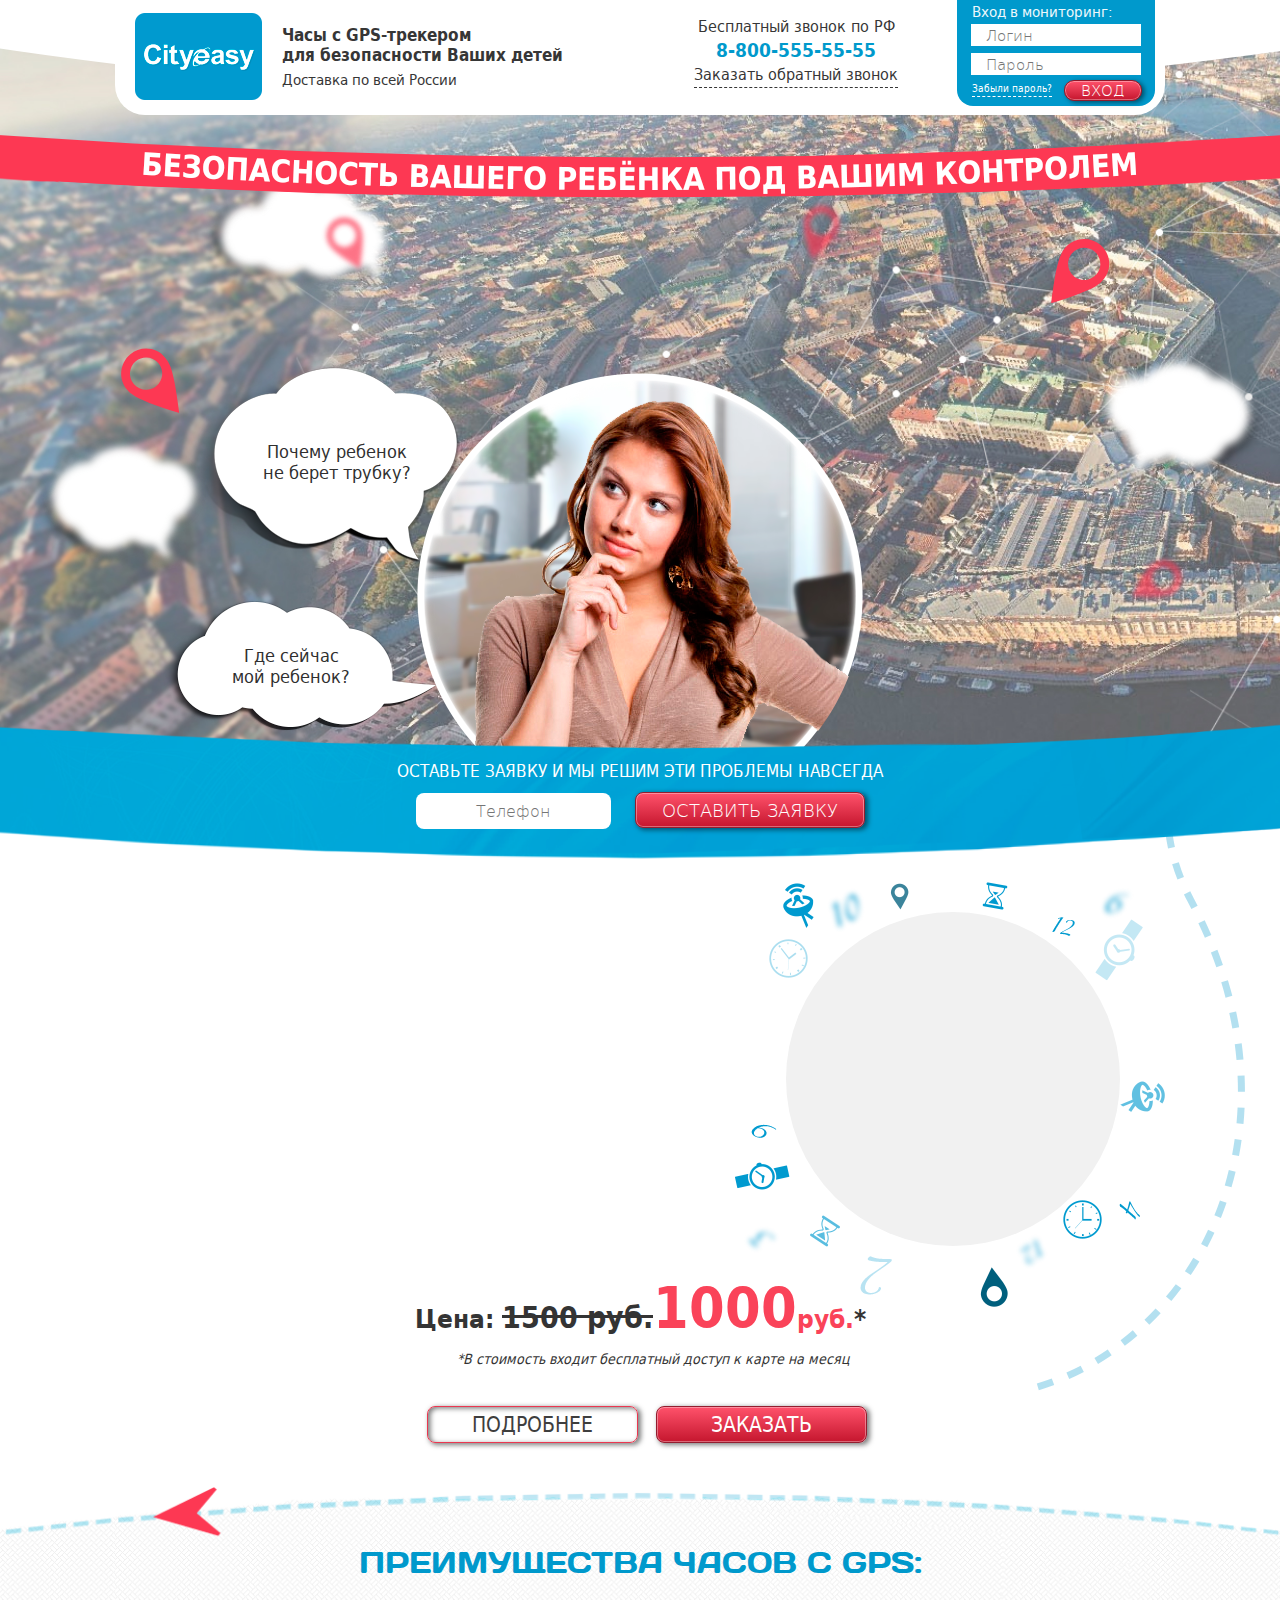
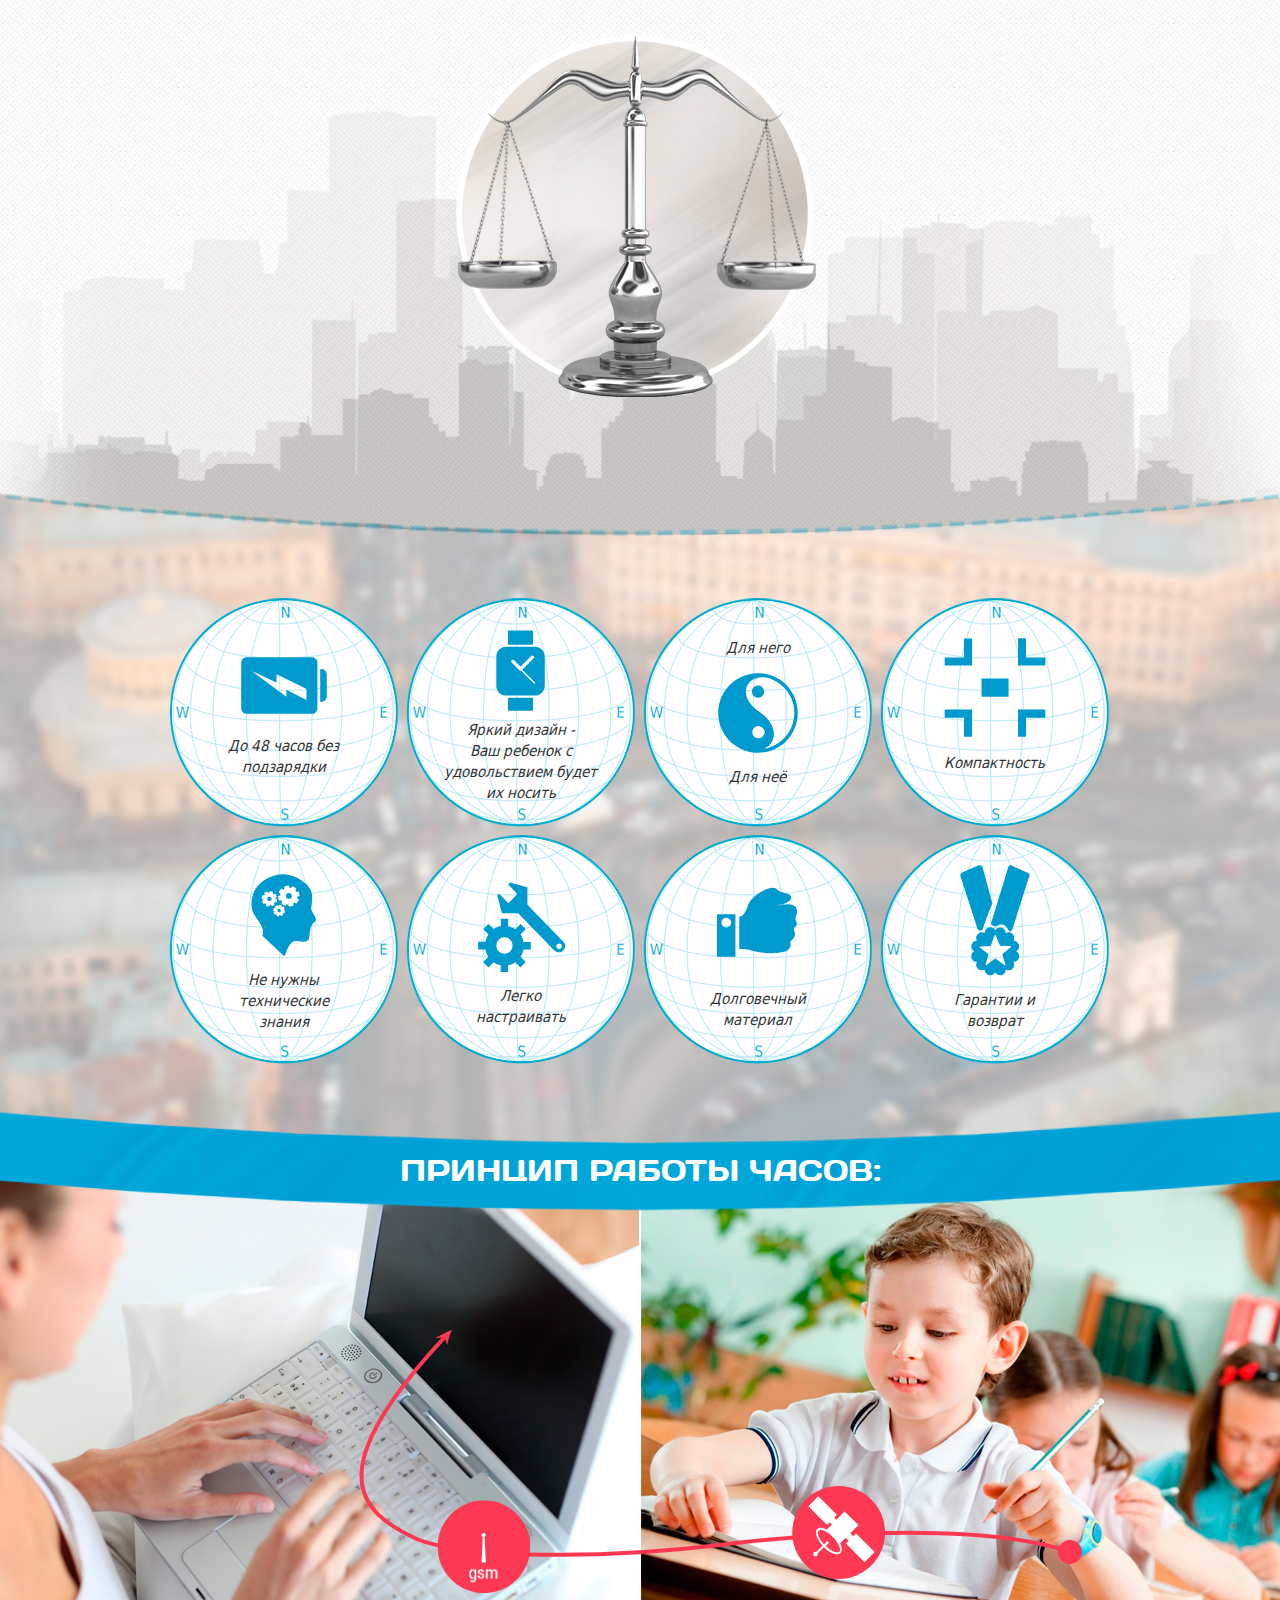
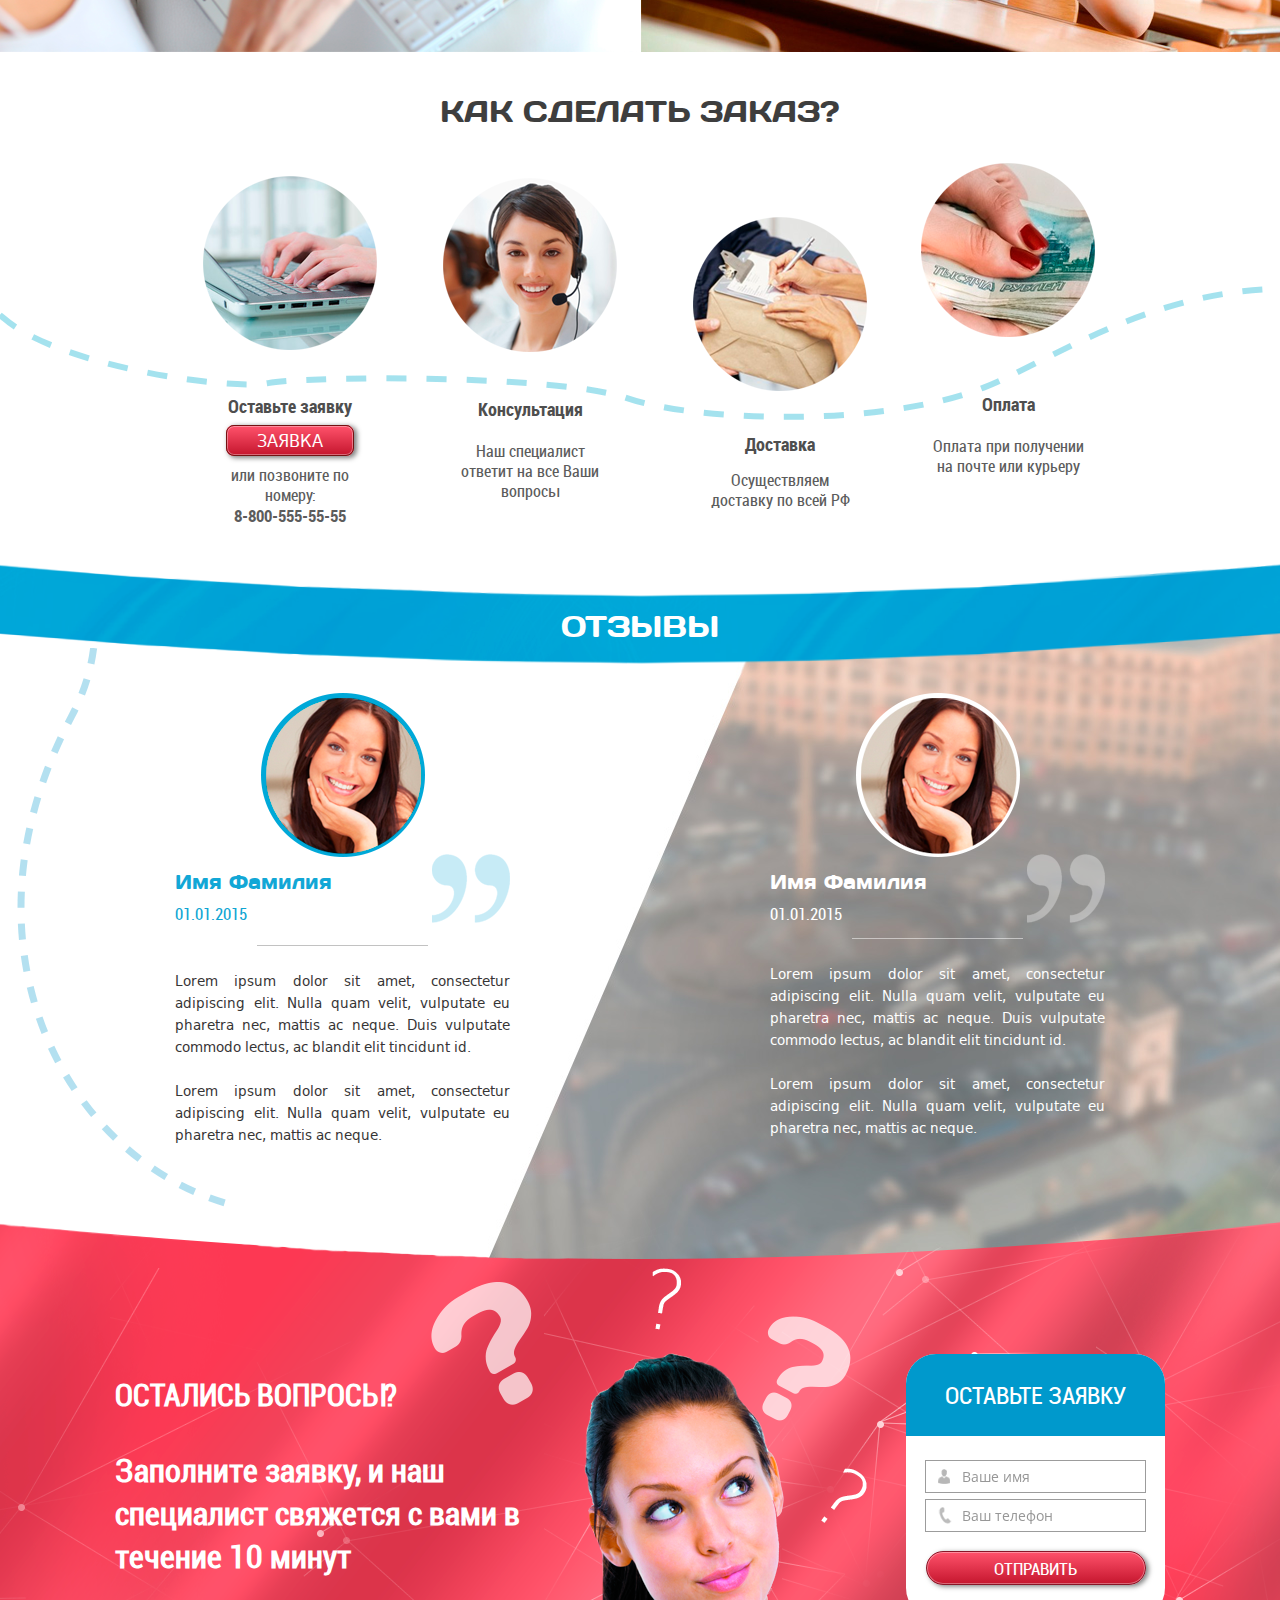
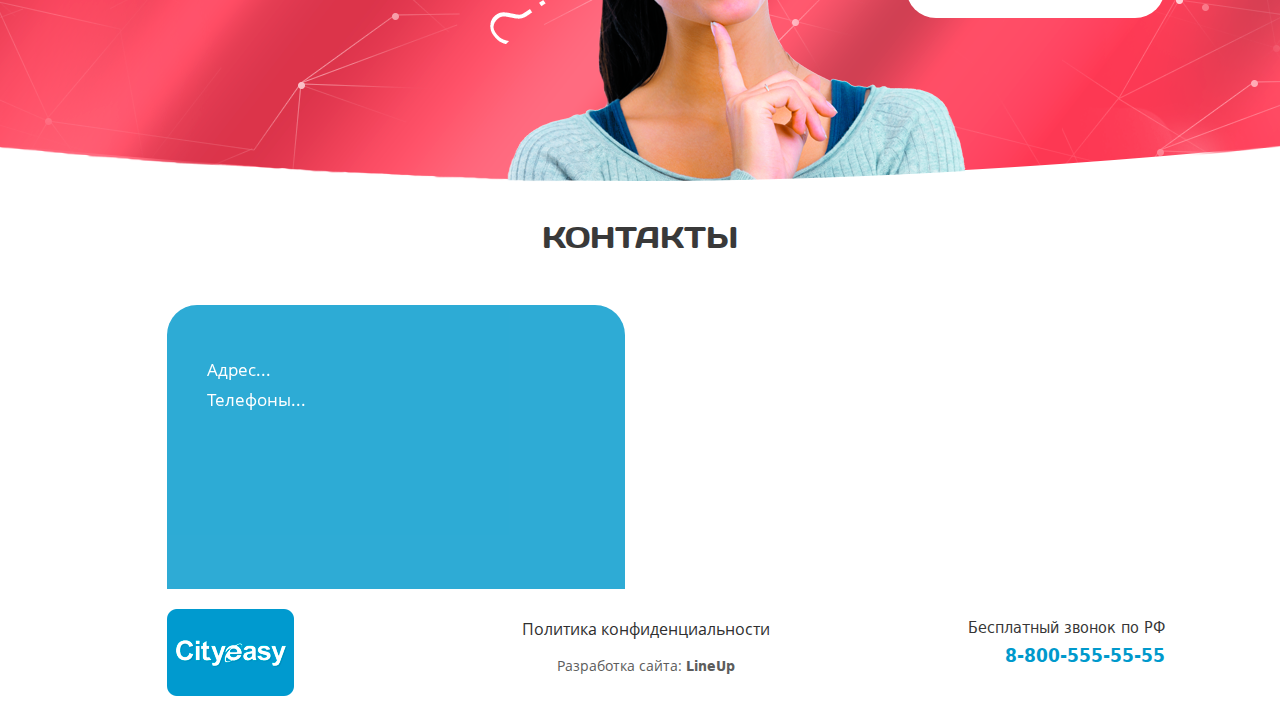
==== commit b1186176: "no message" ====
--- a/index.html
+++ b/index.html
@@ -216,12 +216,12 @@
 			<svg class="route-1" width="260px" height="560px" viewBox="0 0 260 560" version="1.1" xmlns="http://www.w3.org/2000/svg" xmlns:xlink="http://www.w3.org/1999/xlink" xmlns:sketch="http://www.bohemiancoding.com/sketch/ns">
 			    <defs></defs>
 			    <g transform="translate(15.0, 0.0)">
-				    <path style="opacity: 0.3;" d="M143.8,0 C146.6,21.8 153.2,44.4 165.9,68.4 C289.4,301 168.2,517.7 0,558.3" id="block-2-path-line" fill="none" sketch:type="MSShapeGroup" stroke-dasharray="16" stroke="#0299CC" stroke-width="7"></path>
+				    <path style="opacity: 0.3;" d="M143.8,0 C146.6,21.8 153.2,44.4 165.9,68.4 C289.4,301 168.2,517.7 0,558.3" id="block-2-path-line" fill="none" stroke-dasharray="16" stroke="#0299CC" stroke-width="7"></path>
 				    <g  id="block-2-path-arrow-g" style="opacity:0;" stroke="none" stroke-width="1" fill="none" fill-rule="evenodd" sketch:type="MSPage" transform="translate(0.0, -19.0)" x="20" y="20">
-				    	<path d="M35,18.2 L51.8,2.8 C52.1,2.5 52.1,2 51.9,1.7 L50.7,0.4 C50.4,0.1 50,0 49.6,0.1 L0.3,18.3 C-7.21644966e-16,18.4 -7.21644966e-16,18.9 0.3,19 L49.6,37.2 C50,37.3 50.4,37.2 50.7,36.9 L51.9,35.6 C52.2,35.3 52.2,34.8 51.8,34.5 L35,19.1 C34.8,18.8 34.8,18.5 35,18.2 L35,18.2 Z" id="block-2-path-arrow" sketch:type="MSShapeGroup" fill="#FA3F58"></path>
+				    	<path d="M35,18.2 L51.8,2.8 C52.1,2.5 52.1,2 51.9,1.7 L50.7,0.4 C50.4,0.1 50,0 49.6,0.1 L0.3,18.3 C-7.21644966e-16,18.4 -7.21644966e-16,18.9 0.3,19 L49.6,37.2 C50,37.3 50.4,37.2 50.7,36.9 L51.9,35.6 C52.2,35.3 52.2,34.8 51.8,34.5 L35,19.1 C34.8,18.8 34.8,18.5 35,18.2 L35,18.2 Z" id="block-2-path-arrow" fill="#FA3F58"></path>
 				    </g>
 				</g>
-			    <g id="block-2-path-pin-g" style="opacity: 0;" sketch:type="MSShapeGroup">
+			    <g id="block-2-path-pin-g" style="opacity: 0;">
 	                <path d="M47,0.28125 C21.4,0.28125 0.5,21.08125 0.5,46.78125 C0.5,51.48125 1.2,56.08125 2.5,60.38125 C5.3,74.78125 22.4,104.48125 46.2,141.38125 C46.4,141.68125 46.7,141.78125 46.9,141.68125 L46.9,93.28125 L46.9,76.78125 C30.3,76.78125 16.9,63.38125 16.9,46.78125 C16.9,30.18125 30.3,16.78125 46.9,16.78125 C63.5,16.78125 76.9,30.18125 76.9,46.78125 C76.9,63.38125 63.5,76.78125 46.9,76.78125 L46.9,93.28125 L46.9,141.68125 C47.2,141.78125 47.5,141.68125 47.6,141.38125 C71.4,104.48125 88.5,74.78125 91.3,60.38125 C92.6,56.08125 93.3,51.48125 93.3,46.78125 C93.5,21.08125 72.7,0.28125 47,0.28125 L47,0.28125 Z" id="block-2-path-pin" transform="scale(0.4,0.4) translate(23,1095)" fill="#0299CC"></path>
 	            </g>
 		        <animate 
@@ -354,7 +354,7 @@
 						<a href="#" class="b-orange-butt fancy" data-block="#b-popup-3">Заказать</a>
 					</div>
 					<svg style="position: absolute; left: 462px; top: 65px;" width="26px" height="72px" viewBox="0 0 26 72" version="1.1" xmlns="http://www.w3.org/2000/svg" xmlns:xlink="http://www.w3.org/1999/xlink" xmlns:sketch="http://www.bohemiancoding.com/sketch/ns">
-			            <g id="b-2-red-arrow" sketch:type="MSShapeGroup" fill="none" stroke="#FA3F58">
+			            <g id="b-2-red-arrow" fill="none" stroke="#FA3F58">
 			                <path d="M10.1,0.1 C22.6,13 38.1,46.5 0,71" id="b-2-red-arrow-1" style="stroke-dasharray: 100px; stroke-dashoffset: 100px;" data-stroke="#fce622" stroke-width="2"></path>
 			                <path d="M2.8,65.1 L0,71 L7.2,70.1" id="b-2-red-arrow-2" style="stroke-dasharray: 50px; stroke-dashoffset: 50px;" data-stroke="#fce622" stroke-width="2"></path>
 			            </g>
@@ -403,8 +403,8 @@
 				<div class="b-scales">
 					<svg width="365px" height="370px" viewBox="0 0 365 370" version="1.1" xmlns="http://www.w3.org/2000/svg" xmlns:xlink="http://www.w3.org/1999/xlink" xmlns:sketch="http://www.bohemiancoding.com/sketch/ns">
 						<g transform="translate(50 25)">
-					   		<path d="M248.625,93.5808824 C255.507353,77.8088235 259.330882,60.3161765 259.330882,42.0588235 C259.330882,27.5294118 256.941176,13.5735294 252.544118,0.573529412" id="b-3-right-path" sketch:type="MSShapeGroup" fill="none" stroke="none"></path>
-					    	<path d="M7.16911765,0.573529412 C2.77205882,13.5735294 0.382352941,27.5294118 0.382352941,42.0588235 C0.382352941,60.4117647 4.20588235,77.8088235 11.0882353,93.5808824" id="b-3-left-path" sketch:type="MSShapeGroup" fill="none" stroke="none"></path>
+					   		<path d="M248.625,93.5808824 C255.507353,77.8088235 259.330882,60.3161765 259.330882,42.0588235 C259.330882,27.5294118 256.941176,13.5735294 252.544118,0.573529412" id="b-3-right-path" fill="none" stroke="none"></path>
+					    	<path d="M7.16911765,0.573529412 C2.77205882,13.5735294 0.382352941,27.5294118 0.382352941,42.0588235 C0.382352941,60.4117647 4.20588235,77.8088235 11.0882353,93.5808824" id="b-3-left-path" fill="none" stroke="none"></path>
 					    </g>
 					    <g transform="translate(30 33)">
 					   		<image id="b-3-hor-bar" xlink:href="i/scales/hor-bar.png" transform="rotate(0 149 29)" width="298" height="58"/>
@@ -637,7 +637,7 @@
 					<div>
 						<!-- <img style="margin-bottom: 10px;" src="i/b_4/3.png"> -->
 						<svg width="80px" height="80px" style="margin-bottom: 10px;" viewBox="0 0 80 80" version="1.1" xmlns="http://www.w3.org/2000/svg" xmlns:xlink="http://www.w3.org/1999/xlink" xmlns:sketch="http://www.bohemiancoding.com/sketch/ns">
-				            <g id="b-4-in-yan" sketch:type="MSShapeGroup" transform="rotate(190 40 40)">
+				            <g id="b-4-in-yan" transform="rotate(190 40 40)">
 				                <path d="M56.4155844,3.79220779 C51.2207792,1.45454545 45.6623377,0.25974026 40,0.25974026 C24.4155844,0.25974026 10.1818182,9.45454545 3.74025974,23.6363636 C-5.2987013,43.6363636 3.58441558,67.2727273 23.5844156,76.3116883 C28.7792208,78.6493506 34.3376623,79.8441558 40,79.8441558 C55.5844156,79.8441558 69.8181818,70.6493506 76.2597403,56.4675325 C85.2987013,36.4675325 76.4155844,12.8311688 56.4155844,3.79220779 L56.4155844,3.79220779 Z M55.2207792,65.4025974 C53.038961,72.1038961 44.987013,78.1818182 32.5194805,75.6363636 L32.5194805,75.6363636 C29.974026,75.1168831 27.4285714,74.2857143 24.987013,73.1428571 C6.75324675,64.8831169 -1.35064935,43.3246753 6.90909091,25.038961 C10.7532468,16.5714286 17.6103896,10.0779221 25.8701299,6.54545455 C26.3376623,6.33766234 27.012987,6.44155844 26.2337662,7.06493506 C22.8051948,9.66233766 21.6103896,12.0519481 20.7792208,15.8961039 C19.1168831,23.5324675 23.1168831,34.2857143 39.3246753,41.6103896 C54.4935065,48.5194805 57.4025974,58.7532468 55.2207792,65.4025974 L55.2207792,65.4025974 Z" fill="#009ACF"></path>
 				                <path d="M43.6883117,54.961039 C47.0649351,54.961039 49.8181818,57.7142857 49.8181818,61.0909091 C49.8181818,64.4675325 47.0649351,67.2207792 43.6883117,67.2207792 C40.3116883,67.2207792 37.5584416,64.4675325 37.5584416,61.0909091 C37.5584416,57.6623377 40.3116883,54.961039 43.6883117,54.961039 L43.6883117,54.961039 Z" fill="#009ACF"></path>
 				                <circle fill="#FFFFFF" cx="36.2077922" cy="21.1948052" r="6.12987013"></circle>
@@ -756,7 +756,7 @@
 						<!-- <img style="margin-top: 37px; margin-bottom: 10px;" src="i/b_4/6.png"> -->
 						<svg style="margin-top: 37px; margin-left: 13px; margin-bottom: 10px;" width="98px" height="100px" viewBox="0 0 98 100" version="1.1" xmlns="http://www.w3.org/2000/svg" xmlns:xlink="http://www.w3.org/1999/xlink" xmlns:sketch="http://www.bohemiancoding.com/sketch/ns">
 							<g transform="translate(0 10)">
-							    <path fill="#009ACF" d="M42.6232965,52.5120459 L47.7353868,47.2921606 L42.5071127,41.9575526 L37.3950224,47.1774379 C35.2456208,45.6860421 32.8057595,44.6535373 30.1916224,44.1372849 L30.1916224,36.6803059 L22.8139466,36.6803059 L22.8139466,44.0799235 C20.1998096,44.5961759 17.7599483,45.6286807 15.6105467,47.1200765 L10.4984564,41.9001912 L5.27018223,47.2347992 L10.3822725,52.4546845 C8.92997414,54.6344168 7.94241125,57.100956 7.41958383,59.8543021 L0.1,59.8543021 L0.1,67.4260038 L7.36149189,67.4260038 C7.88431931,70.1219885 8.87188221,72.5885277 10.3241806,74.8256214 L5.21209029,80.0455067 L10.4403645,85.3801147 L15.5524548,80.1602294 C17.7018564,81.6516252 20.1417176,82.68413 22.7558547,83.2003824 L22.7558547,90.6 L30.1335305,90.6 L30.1335305,83.2003824 C32.7476676,82.68413 35.1875288,81.6516252 37.3369304,80.1602294 L42.4490207,85.3801147 L47.6772949,80.0455067 L42.5652046,74.8256214 C44.017503,72.6458891 45.0050659,70.1219885 45.5278933,67.4260038 L52.7893852,67.4260038 L52.7893852,59.9116635 L45.5278933,59.9116635 C45.0631578,57.1583174 44.0755949,54.6917782 42.6232965,52.5120459 L42.6232965,52.5120459 Z M26.4737386,71.8428298 C22.0587515,71.8428298 18.3989596,68.1717017 18.3989596,63.5827916 C18.3989596,58.9938815 22.0006596,55.3227533 26.4737386,55.3227533 C30.9468176,55.3227533 34.5485175,58.9938815 34.5485175,63.5827916 C34.5485175,68.1717017 30.9468176,71.8428298 26.4737386,71.8428298 L26.4737386,71.8428298 Z" transform="rotate(0 26.4446926 63.64015295)" id="b-4-kluch-na-13-shest" sketch:type="MSShapeGroup">
+							    <path fill="#009ACF" d="M42.6232965,52.5120459 L47.7353868,47.2921606 L42.5071127,41.9575526 L37.3950224,47.1774379 C35.2456208,45.6860421 32.8057595,44.6535373 30.1916224,44.1372849 L30.1916224,36.6803059 L22.8139466,36.6803059 L22.8139466,44.0799235 C20.1998096,44.5961759 17.7599483,45.6286807 15.6105467,47.1200765 L10.4984564,41.9001912 L5.27018223,47.2347992 L10.3822725,52.4546845 C8.92997414,54.6344168 7.94241125,57.100956 7.41958383,59.8543021 L0.1,59.8543021 L0.1,67.4260038 L7.36149189,67.4260038 C7.88431931,70.1219885 8.87188221,72.5885277 10.3241806,74.8256214 L5.21209029,80.0455067 L10.4403645,85.3801147 L15.5524548,80.1602294 C17.7018564,81.6516252 20.1417176,82.68413 22.7558547,83.2003824 L22.7558547,90.6 L30.1335305,90.6 L30.1335305,83.2003824 C32.7476676,82.68413 35.1875288,81.6516252 37.3369304,80.1602294 L42.4490207,85.3801147 L47.6772949,80.0455067 L42.5652046,74.8256214 C44.017503,72.6458891 45.0050659,70.1219885 45.5278933,67.4260038 L52.7893852,67.4260038 L52.7893852,59.9116635 L45.5278933,59.9116635 C45.0631578,57.1583174 44.0755949,54.6917782 42.6232965,52.5120459 L42.6232965,52.5120459 Z M26.4737386,71.8428298 C22.0587515,71.8428298 18.3989596,68.1717017 18.3989596,63.5827916 C18.3989596,58.9938815 22.0006596,55.3227533 26.4737386,55.3227533 C30.9468176,55.3227533 34.5485175,58.9938815 34.5485175,63.5827916 C34.5485175,68.1717017 30.9468176,71.8428298 26.4737386,71.8428298 L26.4737386,71.8428298 Z" transform="rotate(0 26.4446926 63.64015295)" id="b-4-kluch-na-13-shest">
 							    	<animateTransform 
 							           	attributeName="transform"
 									   	type="rotate"
@@ -771,7 +771,7 @@
 							           	id="b-4-kluch-na-13-shest-animate">
 							        </animateTransform>
 							    </path>
-							    <path fill="#009ACF" d="M85.3208689,59.682218 L85.3208689,59.682218 L49.4200529,22.68413 L49.4200529,5.36099426 L31.9924724,0.6 L30.1335305,2.49292543 L39.3701482,11.9001912 L30.3658982,21.1353728 L21.1292805,11.6707457 L19.2703386,13.5636711 L23.9176934,31.2883365 L40.4738949,31.3456979 L40.3577111,31.4604207 L76.5489867,68.6305927 L76.6070786,68.5732314 C79.0469399,70.9824092 82.8810076,70.9824092 85.2627769,68.51587 C87.7026382,66.1066922 87.7026382,62.1487572 85.3208689,59.682218 L85.3208689,59.682218 Z M82.9971915,66.2214149 C81.8934447,67.3112811 80.2087786,67.3112811 79.1050318,66.2214149 C78.059377,65.1315488 78.001285,63.3533461 79.1050318,62.2634799 C80.2087786,61.1736138 81.8934447,61.1736138 82.9971915,62.2634799 C84.0428463,63.3533461 84.1009382,65.1315488 82.9971915,66.2214149 L82.9971915,66.2214149 Z" id="b-4-kluch-na-13-kluch" transform="rotate(0 53.4864884 35.7912046)" sketch:type="MSShapeGroup">
+							    <path fill="#009ACF" d="M85.3208689,59.682218 L85.3208689,59.682218 L49.4200529,22.68413 L49.4200529,5.36099426 L31.9924724,0.6 L30.1335305,2.49292543 L39.3701482,11.9001912 L30.3658982,21.1353728 L21.1292805,11.6707457 L19.2703386,13.5636711 L23.9176934,31.2883365 L40.4738949,31.3456979 L40.3577111,31.4604207 L76.5489867,68.6305927 L76.6070786,68.5732314 C79.0469399,70.9824092 82.8810076,70.9824092 85.2627769,68.51587 C87.7026382,66.1066922 87.7026382,62.1487572 85.3208689,59.682218 L85.3208689,59.682218 Z M82.9971915,66.2214149 C81.8934447,67.3112811 80.2087786,67.3112811 79.1050318,66.2214149 C78.059377,65.1315488 78.001285,63.3533461 79.1050318,62.2634799 C80.2087786,61.1736138 81.8934447,61.1736138 82.9971915,62.2634799 C84.0428463,63.3533461 84.1009382,65.1315488 82.9971915,66.2214149 L82.9971915,66.2214149 Z" id="b-4-kluch-na-13-kluch" transform="rotate(0 53.4864884 35.7912046)">
 							    	<animateTransform 
 							           	attributeName="transform"
 									   	type="rotate"
@@ -795,7 +795,7 @@
 					<div>
 						<!-- <img style="margin-top: 37px; margin-bottom: 18px;" src="i/b_4/7.png"> -->
 						<svg style="margin-top: 37px; margin-bottom: 18px;" width="81px" height="95px" viewBox="0 0 81 95" version="1.1" xmlns="http://www.w3.org/2000/svg" xmlns:xlink="http://www.w3.org/1999/xlink" xmlns:sketch="http://www.bohemiancoding.com/sketch/ns">
-						    <!-- <path fill="#009ACF" d="M0.7,84.5198687 L19.1512653,84.5198687 L19.1512653,42.5146849 L0.7,42.5146849 L0.7,84.5198687 L0.7,84.5198687 Z M9.92563265,45.9064078 C12.6142456,45.9064078 14.8283974,48.0458023 14.8283974,50.7591806 C14.8283974,53.4203786 12.6669635,55.6119534 9.92563265,55.6119534 C7.23701971,55.6119534 5.02286787,53.4725589 5.02286787,50.7591806 C5.07558577,48.0458023 7.23701971,45.9064078 9.92563265,45.9064078 L9.92563265,45.9064078 Z" sketch:type="MSShapeGroup"></path> -->
+						    <!-- <path fill="#009ACF" d="M0.7,84.5198687 L19.1512653,84.5198687 L19.1512653,42.5146849 L0.7,42.5146849 L0.7,84.5198687 L0.7,84.5198687 Z M9.92563265,45.9064078 C12.6142456,45.9064078 14.8283974,48.0458023 14.8283974,50.7591806 C14.8283974,53.4203786 12.6669635,55.6119534 9.92563265,55.6119534 C7.23701971,55.6119534 5.02286787,53.4725589 5.02286787,50.7591806 C5.07558577,48.0458023 7.23701971,45.9064078 9.92563265,45.9064078 L9.92563265,45.9064078 Z"></path> -->
 						    <path fill="#009ACF" d="M0,69.1669477 L18.4605952,69.1669477 L18.4605952,26.4957841 L0,26.4957841 L0,69.1669477 L0,69.1669477 Z M9.22357487,30.0168634 C11.9261092,30.0168634 14.1446075,32.2293423 14.1446075,34.9544688 C14.1446075,37.6795953 11.9395546,39.8920742 9.22357487,39.8920742 C6.5075951,39.8920742 4.31598766,37.6661046 4.31598766,34.9409781 C4.41010577,32.1214165 6.52104054,30.0168634 9.22357487,30.0168634 L9.22357487,30.0168634 Z M79.1398858,28.1011804 C79.1398858,28.1011804 85.1634449,13.4097808 65.3045235,17.1332209 C65.3045235,17.1332209 59.4826461,18.5362563 52.1683243,16.4317032 C52.1683243,16.4317032 52.1683243,16.6340641 51.764961,16.0269815 C51.764961,16.0269815 62.897789,20.762226 72.6322907,13.2074199 C72.6322907,13.2074199 77.2440782,8.98482293 71.2339645,6.25969646 C64.3095606,4.54637437 63.1129161,4.65430017 58.7969284,0.930860034 C54.3868227,-2.88701518 33.3178113,6.86677909 30.3060317,19.6424958 C30.3060317,19.6424958 27.2942522,28.8971332 22.2791014,29.0994941 L22.2791014,61.301855 C23.9866728,61.2074199 29.4051869,61.005059 35.1195008,63.0151771 C35.1195008,63.0151771 45.6472838,65.5244519 52.4775696,65.5244519 C52.4775696,65.5244519 66.3129319,65.8212479 70.6289195,62.6104553 C70.6289195,62.6104553 74.3398622,59.8988196 73.5331355,56.1753794 C73.5331355,56.1753794 72.8339724,53.7605396 74.635662,52.4519393 C74.635662,52.4519393 79.9466125,49.0252951 77.3381963,43.6964587 C77.3381963,43.6964587 75.9398701,41.2816189 78.1449229,39.163575 C78.1449229,39.163575 81.3583842,36.6543002 79.1533313,33.6323777 C79.1398858,33.5379427 77.6339961,31.0151771 79.1398858,28.1011804 L79.1398858,28.1011804 Z" transform="translate(0 15.6330523)" id="b-4-zaebis" ></path>
 						    <animate
 				            	xlink:href="#b-4-zaebis"
@@ -832,7 +832,7 @@
 					<div>
 						<!-- <img style="margin-top: 38px; margin-bottom: 15px;" src="i/b_4/8.png"> -->
 						<svg style="margin-top: 30px; margin-bottom: 10px;" width="70px" height="111px" viewBox="0 0 70 111" version="1.1" xmlns="http://www.w3.org/2000/svg" xmlns:xlink="http://www.w3.org/1999/xlink" xmlns:sketch="http://www.bohemiancoding.com/sketch/ns">
-				            <path fill="#009ACF" d="M56.2631579,86.3157895 L56.2631579,86.3157895 C61.3684211,83.4736842 59.2631579,75.6842105 53.4210526,75.7894737 L53.4210526,75.7894737 C56.4210526,70.7894737 50.7368421,65.1052632 45.7368421,68.1052632 L45.7368421,68.1052632 C45.8421053,62.2631579 38.0526316,60.2105263 35.2105263,65.2631579 C32.3684211,60.1578947 24.5789474,62.2631579 24.6842105,68.1052632 L24.6842105,68.1052632 C19.6842105,65.1052632 14,70.7894737 17,75.7894737 L17,75.7894737 C11.1578947,75.6842105 9.10526316,83.4736842 14.1578947,86.3157895 L14.1578947,86.3157895 C9.05263158,89.1578947 11.1578947,96.9473684 17,96.8421053 L17,96.8421053 C14,101.842105 19.6842105,107.526316 24.6842105,104.526316 L24.6842105,104.526316 C24.5789474,110.368421 32.3684211,112.421053 35.2105263,107.368421 C38.0526316,112.473684 45.8421053,110.368421 45.7368421,104.526316 L45.7368421,104.526316 C50.7368421,107.526316 56.4210526,101.842105 53.4210526,96.8421053 L53.4210526,96.8421053 C59.3157895,96.9473684 61.3684211,89.1578947 56.2631579,86.3157895 L56.2631579,86.3157895 Z M50.7368421,82.3157895 L42.5263158,88.8947368 C42.3157895,89.0526316 42.2631579,89.3157895 42.3157895,89.5789474 L45.3157895,99.2631579 C45.4736842,99.8421053 44.8421053,100.315789 44.3684211,99.9473684 L35.6315789,93.6315789 C35.4210526,93.4736842 35.1052632,93.4736842 34.8947368,93.6315789 L26.6315789,100.052632 C26.1578947,100.421053 25.4736842,99.9473684 25.6315789,99.3684211 L28.4736842,89.6842105 C28.5263158,89.4210526 28.4736842,89.1578947 28.2631579,89 L19.8421053,82.5789474 C19.3684211,82.2105263 19.6315789,81.4736842 20.2105263,81.4736842 L30.2105263,81.1052632 C30.4736842,81.1052632 30.6842105,80.9473684 30.7894737,80.6842105 L34.5789474,70.5263158 C34.7894737,70 35.5263158,70 35.7368421,70.4736842 L40,80.4736842 C40.1052632,80.6842105 40.3157895,80.8421053 40.5789474,80.8421053 L50.3157895,81 C50.9473684,81.2105263 51.2105263,81.9473684 50.7368421,82.3157895 Z M0.473684211,11.3157895 L17.6315789,64.2105263 C19.0526316,66.0526316 21.7368421,65.6315789 22.7894737,64.2105263 C22.7894737,64.2105263 29.7368421,43.5263158 32.0526316,39.5263158 C32.4736842,38.7894737 32.4736842,37.8947368 32.0526316,37.1578947 L22.4736842,1.68421053 C22.4736842,1.68421053 20.8947368,-0.684210526 18.1052632,0.526315789 C15.3157895,1.73684211 2.89473684,7.21052632 1.94736842,7.73684211 C1,8.26315789 -0.315789474,10.1052632 0.473684211,11.3157895 Z M31.8421053,59.9473684 C31.0526316,59.5789474 30.7368421,58.6315789 31.1578947,57.8947368 L48.3684211,1.78947368 C49.3684211,-0.105263158 51.3157895,0.0526315789 53.1052632,1.21052632 C55.1052632,2.31578947 68.0526316,7.94736842 68.0526316,7.94736842 C70.1052632,8.78947368 69.7894737,11.2631579 68.5789474,13.2105263 C68.5789474,13.2631579 52.4736842,64.2631579 52.4736842,64.2631579 C52.4736842,64.2631579 50.2631579,69.0526316 48.1052632,64.5789474 C46.6842105,61.6842105 42.8421053,56.8421053 36.3684211,61.2631579 C35.9473684,61.5263158 35.4210526,61.5789474 34.9473684,61.4210526 L31.8421053,59.9473684 Z" id="b-4-medal" sketch:type="MSShapeGroup"></path>
+				            <path fill="#009ACF" d="M56.2631579,86.3157895 L56.2631579,86.3157895 C61.3684211,83.4736842 59.2631579,75.6842105 53.4210526,75.7894737 L53.4210526,75.7894737 C56.4210526,70.7894737 50.7368421,65.1052632 45.7368421,68.1052632 L45.7368421,68.1052632 C45.8421053,62.2631579 38.0526316,60.2105263 35.2105263,65.2631579 C32.3684211,60.1578947 24.5789474,62.2631579 24.6842105,68.1052632 L24.6842105,68.1052632 C19.6842105,65.1052632 14,70.7894737 17,75.7894737 L17,75.7894737 C11.1578947,75.6842105 9.10526316,83.4736842 14.1578947,86.3157895 L14.1578947,86.3157895 C9.05263158,89.1578947 11.1578947,96.9473684 17,96.8421053 L17,96.8421053 C14,101.842105 19.6842105,107.526316 24.6842105,104.526316 L24.6842105,104.526316 C24.5789474,110.368421 32.3684211,112.421053 35.2105263,107.368421 C38.0526316,112.473684 45.8421053,110.368421 45.7368421,104.526316 L45.7368421,104.526316 C50.7368421,107.526316 56.4210526,101.842105 53.4210526,96.8421053 L53.4210526,96.8421053 C59.3157895,96.9473684 61.3684211,89.1578947 56.2631579,86.3157895 L56.2631579,86.3157895 Z M50.7368421,82.3157895 L42.5263158,88.8947368 C42.3157895,89.0526316 42.2631579,89.3157895 42.3157895,89.5789474 L45.3157895,99.2631579 C45.4736842,99.8421053 44.8421053,100.315789 44.3684211,99.9473684 L35.6315789,93.6315789 C35.4210526,93.4736842 35.1052632,93.4736842 34.8947368,93.6315789 L26.6315789,100.052632 C26.1578947,100.421053 25.4736842,99.9473684 25.6315789,99.3684211 L28.4736842,89.6842105 C28.5263158,89.4210526 28.4736842,89.1578947 28.2631579,89 L19.8421053,82.5789474 C19.3684211,82.2105263 19.6315789,81.4736842 20.2105263,81.4736842 L30.2105263,81.1052632 C30.4736842,81.1052632 30.6842105,80.9473684 30.7894737,80.6842105 L34.5789474,70.5263158 C34.7894737,70 35.5263158,70 35.7368421,70.4736842 L40,80.4736842 C40.1052632,80.6842105 40.3157895,80.8421053 40.5789474,80.8421053 L50.3157895,81 C50.9473684,81.2105263 51.2105263,81.9473684 50.7368421,82.3157895 Z M0.473684211,11.3157895 L17.6315789,64.2105263 C19.0526316,66.0526316 21.7368421,65.6315789 22.7894737,64.2105263 C22.7894737,64.2105263 29.7368421,43.5263158 32.0526316,39.5263158 C32.4736842,38.7894737 32.4736842,37.8947368 32.0526316,37.1578947 L22.4736842,1.68421053 C22.4736842,1.68421053 20.8947368,-0.684210526 18.1052632,0.526315789 C15.3157895,1.73684211 2.89473684,7.21052632 1.94736842,7.73684211 C1,8.26315789 -0.315789474,10.1052632 0.473684211,11.3157895 Z M31.8421053,59.9473684 C31.0526316,59.5789474 30.7368421,58.6315789 31.1578947,57.8947368 L48.3684211,1.78947368 C49.3684211,-0.105263158 51.3157895,0.0526315789 53.1052632,1.21052632 C55.1052632,2.31578947 68.0526316,7.94736842 68.0526316,7.94736842 C70.1052632,8.78947368 69.7894737,11.2631579 68.5789474,13.2105263 C68.5789474,13.2631579 52.4736842,64.2631579 52.4736842,64.2631579 C52.4736842,64.2631579 50.2631579,69.0526316 48.1052632,64.5789474 C46.6842105,61.6842105 42.8421053,56.8421053 36.3684211,61.2631579 C35.9473684,61.5263158 35.4210526,61.5789474 34.9473684,61.4210526 L31.8421053,59.9473684 Z" id="b-4-medal"></path>
 				            <animate
 				            	xlink:href="#b-4-medal"
 					           	attributeName="d"
@@ -866,7 +866,7 @@
 			</ul>
 		</div>
 	</div>
-	<div class="b b-6" data-offset="550">
+	<div class="b b-6 anim" data-offset="550" data-svg="b-5-circle-animate" data-delay="500">
 		<div class="blue"><h2>принцип работы часов:</h2></div>
 		<div class="b-block">
 			<div class="left left-1"></div>
@@ -874,24 +874,25 @@
 			<!-- <img class="line" src="i/line.png"> -->
 			<svg width="741px" class="line" height="256px" viewBox="0 0 741 256" version="1.1" xmlns="http://www.w3.org/2000/svg" xmlns:xlink="http://www.w3.org/1999/xlink" xmlns:sketch="http://www.bohemiancoding.com/sketch/ns">
 				<g transform="translate(20.000000, 10.000000)">
-	            	<path fill="none" d="M709,223 C628,195 473.2,202 358.5,216 C243,230 105.7,230 55.7,210 C-3,182.7 -42.3,142.7 84.4,7.3" id="b-5-path" stroke="#FD3853" stroke-width="4" sketch:type="MSShapeGroup"></path>
-	            	<circle id="b-5-circle" fill="#FD3853" sketch:type="MSShapeGroup" r="12"></circle>
-	            	<path d="M74.4,8.9 C74.4,8.9 83.9,3.4 91,0.9 C88.3,6 86.2,16.3 86.2,16.3 C85.1,12.1 83.2,8.6 83.2,8.6 L74.4,8.9 L74.4,8.9 Z" id="b-5-arrow" fill="#FD3853" sketch:type="MSShapeGroup"></path>
+	            	<path fill="none" d="M709,223 C628,195 473.2,202 358.5,216 C243,230 105.7,230 55.7,210 C-3,182.7 -42.3,142.7 84.4,7.3" id="b-5-path" stroke="#FD3853" stroke-width="4"></path>
+	            	<circle id="b-5-circle" fill="#FD3853" r="12"></circle>
+	            	<path d="M74.4,8.9 C74.4,8.9 83.9,3.4 91,0.9 C88.3,6 86.2,16.3 86.2,16.3 C85.1,12.1 83.2,8.6 83.2,8.6 L74.4,8.9 L74.4,8.9 Z" id="b-5-arrow" fill="#FD3853"></path>
 				</g>
+				<animateMotion 
+		           xlink:href="#b-5-circle"
+		           dur="0.000001s"
+		           begin="0s"
+		           fill="freeze"
+		           repeatCount="1"
+		           calcMode="spline"
+		           keyPoints="0; 0"
+		           keyTimes="0; 1"
+		           keySplines="0 0 1 1"
+		           rotate="auto-reverse">
+		        	<mpath xlink:href="#b-5-path" />
+		        </animateMotion>
 
 	            <!-- Движение красного круга по траектории -->
-	            <animate 
-		           xlink:href="#b-5-circle"
-		           attributeType="CSS"
-		           attributeName="opacity"
-		           begin="1s"
-		           from="0"
-		           to="1"
-		           dur="0.2s"
-		           fill="freeze"
-		           repeatCount="1"
-		           id="b-5-circle-animate">
-		        </animate>
 		        <animateMotion 
 		           xlink:href="#b-5-circle"
 		           dur="6s"
@@ -903,12 +904,83 @@
 		           keyTimes="0; 1"
 		           keySplines="0 0 1 1"
 		           rotate="auto-reverse"
-		           id="block-2-path-arrow-g-animate">
+		           id="b-5-circle-animate">
 		        	<mpath xlink:href="#b-5-path" />
 		        </animateMotion>
+		       	<animate 
+		           xlink:href="#b-5-circle"
+		           attributeType="CSS"
+		           attributeName="opacity"
+		           begin="b-5-circle-animate.end + -0.3s"
+		           from="1"
+		           to="0"
+		           dur="0.3s"
+		           fill="freeze"
+		           repeatCount="1">
+		        </animate>
 			</svg>
-			<img class="round" src="i/round-1.png">
-			<img class="round-2" src="i/round-2.png">
+			<div class="round anim scaleIn" data-anim="scaleIn" data-svg="b-5-wifi-right-1-scale" data-cont=".b-6" data-delay="4100">
+				<svg width="186px" height="186px" viewBox="0 0 186 186" version="1.1" xmlns="http://www.w3.org/2000/svg" xmlns:xlink="http://www.w3.org/1999/xlink" xmlns:sketch="http://www.bohemiancoding.com/sketch/ns">
+			        <g id="b-5-wifi">
+			            <circle id="b-5-wifi-circle" fill="#FD3853" cx="93" cy="93" r="92.8135857"></circle>
+			            <image id="b-3-hor-bar" xlink:href="i/gsm.jpg" transform="translate(61 137)" width="61" height="29"/>
+			            <g transform="translate(32.726058, 19.055679)" fill="#FFFFFF">
+			                <path id="b-5-wifi-right-1">
+			                	<animate attributeName="d" values="M66.2570832,43.3356744 L65.5455735,44.4804017 C67.4649284,45.7025918 68.7272844,47.848597 68.7272844,50.2929773 C68.7272844,52.7144056 67.4764043,54.8431968 65.5828703,56.0797319 L66.2943801,57.2244593 C68.5694899,55.7526669 70.0699721,53.199265 70.0699721,50.2929773 C70.0843171,47.3723445 68.5580139,44.8074667 66.2570832,43.3356744 L66.2570832,43.3356744 Z; M91.6122494,0.0621380846 L86.4755011,8.32650334 C100.332294,17.1501114 109.44588,32.6432071 109.44588,50.2904232 C109.44588,67.7719376 100.415145,83.1407572 86.7447661,92.0679287 L91.8815145,100.332294 C108.306682,89.7066815 119.139421,71.2723831 119.139421,50.2904232 C119.242984,29.2048998 108.223831,10.6877506 91.6122494,0.0621380846 L91.6122494,0.0621380846 Z" dur="2s" repeatCount="indefinite" begin="infinity" id="b-5-wifi-right-1-scale"/>
+			                	<animate attributeType="CSS" attributeName="opacity" begin="b-5-wifi-right-1-scale.begin + 0s" values="1; 1; 0" dur="2s" fill="freeze" repeatCount="indefinite">
+			                </path>
+			                <path id="b-5-wifi-right-2">
+			                	<animate attributeName="d" values="M66.2570832,43.3356744 L65.5455735,44.4804017 C67.4649284,45.7025918 68.7272844,47.848597 68.7272844,50.2929773 C68.7272844,52.7144056 67.4764043,54.8431968 65.5828703,56.0797319 L66.2943801,57.2244593 C68.5694899,55.7526669 70.0699721,53.199265 70.0699721,50.2929773 C70.0843171,47.3723445 68.5580139,44.8074667 66.2570832,43.3356744 L66.2570832,43.3356744 Z; M91.6122494,0.0621380846 L86.4755011,8.32650334 C100.332294,17.1501114 109.44588,32.6432071 109.44588,50.2904232 C109.44588,67.7719376 100.415145,83.1407572 86.7447661,92.0679287 L91.8815145,100.332294 C108.306682,89.7066815 119.139421,71.2723831 119.139421,50.2904232 C119.242984,29.2048998 108.223831,10.6877506 91.6122494,0.0621380846 L91.6122494,0.0621380846 Z" dur="2s" repeatCount="indefinite" begin="b-5-wifi-right-1-scale.begin + 0.5s" id="b-5-wifi-right-2-scale"/>
+			                	<animate attributeType="CSS" attributeName="opacity" begin="b-5-wifi-right-2-scale.begin + 0s" values="1; 1; 0" dur="2s" fill="freeze" repeatCount="indefinite">
+			                </path>
+			                <path id="b-5-wifi-right-3">
+			                	<animate attributeName="d" values="M66.2570832,43.3356744 L65.5455735,44.4804017 C67.4649284,45.7025918 68.7272844,47.848597 68.7272844,50.2929773 C68.7272844,52.7144056 67.4764043,54.8431968 65.5828703,56.0797319 L66.2943801,57.2244593 C68.5694899,55.7526669 70.0699721,53.199265 70.0699721,50.2929773 C70.0843171,47.3723445 68.5580139,44.8074667 66.2570832,43.3356744 L66.2570832,43.3356744 Z; M91.6122494,0.0621380846 L86.4755011,8.32650334 C100.332294,17.1501114 109.44588,32.6432071 109.44588,50.2904232 C109.44588,67.7719376 100.415145,83.1407572 86.7447661,92.0679287 L91.8815145,100.332294 C108.306682,89.7066815 119.139421,71.2723831 119.139421,50.2904232 C119.242984,29.2048998 108.223831,10.6877506 91.6122494,0.0621380846 L91.6122494,0.0621380846 Z" dur="2s" repeatCount="indefinite" begin="b-5-wifi-right-1-scale.begin + 1s" id="b-5-wifi-right-3-scale"/>
+			                	<animate attributeType="CSS" attributeName="opacity" begin="b-5-wifi-right-3-scale.begin + 0s" values="1; 1; 0" dur="2s" fill="freeze" repeatCount="indefinite">
+			                </path>
+			                <path id="b-5-wifi-right-4">
+			                	<animate attributeName="d" values="M66.2570832,43.3356744 L65.5455735,44.4804017 C67.4649284,45.7025918 68.7272844,47.848597 68.7272844,50.2929773 C68.7272844,52.7144056 67.4764043,54.8431968 65.5828703,56.0797319 L66.2943801,57.2244593 C68.5694899,55.7526669 70.0699721,53.199265 70.0699721,50.2929773 C70.0843171,47.3723445 68.5580139,44.8074667 66.2570832,43.3356744 L66.2570832,43.3356744 Z; M91.6122494,0.0621380846 L86.4755011,8.32650334 C100.332294,17.1501114 109.44588,32.6432071 109.44588,50.2904232 C109.44588,67.7719376 100.415145,83.1407572 86.7447661,92.0679287 L91.8815145,100.332294 C108.306682,89.7066815 119.139421,71.2723831 119.139421,50.2904232 C119.242984,29.2048998 108.223831,10.6877506 91.6122494,0.0621380846 L91.6122494,0.0621380846 Z" dur="2s" repeatCount="indefinite" begin="b-5-wifi-right-1-scale.begin + 1.5s" id="b-5-wifi-right-4-scale"/>
+			                	<animate attributeType="CSS" attributeName="opacity" begin="b-5-wifi-right-4-scale.begin + 0s" values="1; 1; 0" dur="2s" fill="freeze" repeatCount="indefinite">
+			                </path>
+			            </g>
+			            <g transform="translate(150.726058, 19.055679) scale(-1 1)" fill="#FFFFFF">
+			            	<use xlink:href="#b-5-wifi-right-1"/>
+			            	<use xlink:href="#b-5-wifi-right-2"/>
+			            	<use xlink:href="#b-5-wifi-right-3"/>
+			            	<use xlink:href="#b-5-wifi-right-4"/>
+			            </g>
+			            <path d="M96.7075724,124.214031 L94.222049,73.3229399 C95.5476615,72.6601336 96.396882,71.3345212 96.396882,69.718931 C96.396882,67.9997773 95.3612472,66.591314 93.8285078,66.0113586 L93.8285078,66.0113586 C93.3521158,65.8249443 92.8757238,65.7213808 92.3993318,65.7213808 L92.3993318,65.7213808 C91.8193764,65.7213808 91.3636971,65.8249443 90.8873051,66.0113586 C89.3752784,66.591314 88.318931,68.1033408 88.318931,69.8017817 C88.318931,71.3138085 89.1681514,72.7429844 90.4937639,73.4057906 L90.4937639,73.4057906 L88.0289532,124.296882 L96.666147,124.296882 L96.666147,124.214031 L96.7075724,124.214031 Z" id="Shape" fill="#FFFFFF"></path>
+			        </g>
+				</svg>
+			</div>
+			<!-- <img class="round-2" src="i/round-2.png"> -->
+			<div class="round-2 anim scaleIn" data-anim="scaleIn" data-svg="b-5-satellite-wave-1-scale" data-cont=".b-6" data-delay="1800">
+				<svg width="223px" height="200px" viewBox="0 0 223 200" version="1.1" xmlns="http://www.w3.org/2000/svg" xmlns:xlink="http://www.w3.org/1999/xlink" xmlns:sketch="http://www.bohemiancoding.com/sketch/ns">
+			        <g id="b-5-satellite-g">
+			            <ellipse id="b-5-satellite-circle" fill="#FD3853" cx="129.863487" cy="93" rx="92.8470395" ry="92.8470395"></ellipse>
+			            <path d="M106.613487,77.9486842 L112.089474,72.4726974 L116.464145,76.8473684 L106.062829,87.2486842 C97.8641447,82.8740132 90.7361842,82.3233553 86.9121711,86.1473684 C80.8855263,92.1740132 85.8108553,106.399342 97.8641447,119.553947 L85.2601974,131.607237 C83.6082237,131.056579 81.9868421,131.607237 80.3348684,132.708553 C78.6828947,134.360526 78.6828947,137.633882 80.3348684,139.285855 C81.9868421,140.937829 85.2601974,140.937829 86.9121711,139.285855 C88.0134868,138.184539 88.5641447,136.0125 88.0134868,134.360526 L100.066776,122.307237 C113.190789,134.911184 127.446711,139.836513 133.473355,133.809868 C137.297368,129.985855 136.746711,122.857895 132.922697,114.659211 L143.874671,103.707237 L149.901316,109.733882 L144.394737,115.179276 L181.625329,152.409868 L201.877303,132.157895 L164.646711,94.9273026 L159.170724,100.403289 L153.144079,94.3766447 L169.572039,77.9486842 L141.641447,51.1194079 L125.213487,67.5473684 L120.838816,63.1726974 L126.314803,57.6967105 L89.1148026,20.4661184 L69.4134868,40.7180921 L106.613487,77.9486842 L106.613487,77.9486842 Z M118.666776,130.505921 C118.116118,130.505921 117.565461,129.955263 117.014803,129.955263 C112.640132,127.752632 108.265461,124.479276 103.890789,120.104605 L105.542763,118.452632 L110.468092,113.527303 L108.816118,111.875329 L107.164145,110.223355 L102.238816,115.148684 L100.586842,116.800658 C96.7628289,112.425987 93.4588816,108.051316 91.2868421,104.196711 C91.2868421,103.646053 90.7361842,103.095395 90.7361842,102.544737 C88.0134868,96.5180921 87.4628289,91.5927632 89.6348684,89.4207237 C91.8375,87.2180921 96.7628289,87.76875 102.758882,90.5220395 C107.684211,92.7246711 112.609539,96.5486842 118.085526,102.024671 L118.636184,102.575329 C124.112171,108.051316 127.936184,114.077961 130.138816,119.003289 C132.861513,125.029934 133.412171,129.404605 131.240132,131.607237 C129.068092,133.228618 124.142763,133.228618 118.666776,130.505921 L118.666776,130.505921 L118.666776,130.505921 Z" id="b-5-satellite" fill="#FFFFFF"></path>
+			            <g id="b-5-satellite-waves" transform="rotate(-45 0 0) translate(-100 50)">
+				            <path id="b-5-satellite-wave-1" fill="#FFFFFF">
+				            	<animate attributeName="d" values="M14.7785128,105.127417 C14.7785128,104.120945 15.2982322,103.219193 16.097204,102.697535 L15.7500779,102.142909 C14.8134193,102.767348 14.1889803,103.843633 14.1889803,105.022698 C14.1889803,106.201763 14.8134193,107.278047 15.7500779,107.902486 L16.0273909,107.520454 C15.3001715,107.002674 14.7785128,106.098982 14.7785128,105.127417 L14.7785128,105.127417 L14.7785128,105.127417 Z; M9.39177632,106.674671 C9.39177632,90.7973684 17.5904605,76.5720395 30.1944079,68.3427632 L24.7184211,59.5934211 C9.94243421,69.4440789 0.0917763158,86.4226974 0.0917763158,105.022697 C0.0917763158,123.622697 9.94243421,140.601316 24.7184211,150.451974 L29.0930921,144.425329 C17.6210526,136.257237 9.39177632,122.001316 9.39177632,106.674671 L9.39177632,106.674671 L9.39177632,106.674671 Z" dur="2.1s" repeatCount="indefinite" begin="infinity" id="b-5-satellite-wave-1-scale"/>
+				            	<animate attributeType="CSS" attributeName="opacity" begin="b-5-satellite-wave-1-scale.begin + 0s" values="1; 1; 0" dur="2.1s" fill="freeze" repeatCount="indefinite">
+						        </animate>
+				            	<animateTransform attributeName="transform" type="translate" dur="2.1s" begin="b-5-satellite-wave-1-scale.begin + 0s" repeatCount="indefinite" values="40 0;0 0;"></animateTransform>
+				            </path>
+				            <path id="b-5-satellite-wave-2" fill="#FFFFFF">
+				            	<animate attributeName="d" values="M14.7785128,105.127417 C14.7785128,104.120945 15.2982322,103.219193 16.097204,102.697535 L15.7500779,102.142909 C14.8134193,102.767348 14.1889803,103.843633 14.1889803,105.022698 C14.1889803,106.201763 14.8134193,107.278047 15.7500779,107.902486 L16.0273909,107.520454 C15.3001715,107.002674 14.7785128,106.098982 14.7785128,105.127417 L14.7785128,105.127417 L14.7785128,105.127417 Z; M9.39177632,106.674671 C9.39177632,90.7973684 17.5904605,76.5720395 30.1944079,68.3427632 L24.7184211,59.5934211 C9.94243421,69.4440789 0.0917763158,86.4226974 0.0917763158,105.022697 C0.0917763158,123.622697 9.94243421,140.601316 24.7184211,150.451974 L29.0930921,144.425329 C17.6210526,136.257237 9.39177632,122.001316 9.39177632,106.674671 L9.39177632,106.674671 L9.39177632,106.674671 Z" dur="2.1s" repeatCount="indefinite" begin="b-5-satellite-wave-1-scale.begin + 0.7s" id="b-5-satellite-wave-2-scale"/>
+				            	<animate attributeType="CSS" attributeName="opacity" begin="b-5-satellite-wave-2-scale.begin + 0s" values="1; 1; 0" dur="2.1s" fill="freeze" repeatCount="indefinite">
+						        </animate>
+				            	<animateTransform attributeName="transform" type="translate" dur="2.1s" begin="b-5-satellite-wave-2-scale.begin + 0s" repeatCount="indefinite" values="40 0;0 0;"></animateTransform>
+				            </path>
+				            <path id="b-5-satellite-wave-3" fill="#FFFFFF">
+				            	<animate attributeName="d" values="M14.7785128,105.127417 C14.7785128,104.120945 15.2982322,103.219193 16.097204,102.697535 L15.7500779,102.142909 C14.8134193,102.767348 14.1889803,103.843633 14.1889803,105.022698 C14.1889803,106.201763 14.8134193,107.278047 15.7500779,107.902486 L16.0273909,107.520454 C15.3001715,107.002674 14.7785128,106.098982 14.7785128,105.127417 L14.7785128,105.127417 L14.7785128,105.127417 Z; M9.39177632,106.674671 C9.39177632,90.7973684 17.5904605,76.5720395 30.1944079,68.3427632 L24.7184211,59.5934211 C9.94243421,69.4440789 0.0917763158,86.4226974 0.0917763158,105.022697 C0.0917763158,123.622697 9.94243421,140.601316 24.7184211,150.451974 L29.0930921,144.425329 C17.6210526,136.257237 9.39177632,122.001316 9.39177632,106.674671 L9.39177632,106.674671 L9.39177632,106.674671 Z" dur="2.1s" repeatCount="indefinite" begin="b-5-satellite-wave-1-scale.begin + 1.4s" id="b-5-satellite-wave-3-scale"/>
+				            	<animate attributeType="CSS" attributeName="opacity" begin="b-5-satellite-wave-3-scale.begin + 0s" values="1; 1; 0" dur="2.1s" fill="freeze" repeatCount="indefinite">
+						        </animate>
+				            	<animateTransform attributeName="transform" type="translate" dur="2.1s" begin="b-5-satellite-wave-3-scale.begin + 0s" repeatCount="indefinite" values="40 0;0 0;"></animateTransform>
+				            </path>
+				        </g>
+			        </g>
+				</svg>
+			</div>
 			<img class="watch anim scale" data-anim="scale" data-cont=".b-6" src="i/watch.png">
 		</div>
 	</div>
@@ -920,7 +992,7 @@
 	            <g id="b-6-path-cont" transform="translate(-28.000000, -2.000000)">
 	                <path stroke-width="6" stroke-dasharray="20.0235,20.0235" fill="none" stroke="#67CEE3" d="M29.4,6.7 C109.5,27.6 275.5,94.5 326.2,138.6 C380.1,185.5 548.2,210.6 590.2,203.1 C632.2,195.6 880.2,194.6 949,218.1 C1017.7,241.6 1202.2,248.1 1305.7,207.6 C1407.3,167.9 1623.9,-4.4 1883.2,228" id="b-6-path"></path>
 		            <g  id="b-6-arrow-g" style="opacity:0;" stroke="none" stroke-width="1" fill="none" fill-rule="evenodd" sketch:type="MSPage" transform="translate(0, -18.0)">
-				    	<path d="M35,18.2 L51.8,2.8 C52.1,2.5 52.1,2 51.9,1.7 L50.7,0.4 C50.4,0.1 50,0 49.6,0.1 L0.3,18.3 C-7.21644966e-16,18.4 -7.21644966e-16,18.9 0.3,19 L49.6,37.2 C50,37.3 50.4,37.2 50.7,36.9 L51.9,35.6 C52.2,35.3 52.2,34.8 51.8,34.5 L35,19.1 C34.8,18.8 34.8,18.5 35,18.2 L35,18.2 Z" id="block-2-arrow" sketch:type="MSShapeGroup" fill="#FA3F58"></path>
+				    	<path d="M35,18.2 L51.8,2.8 C52.1,2.5 52.1,2 51.9,1.7 L50.7,0.4 C50.4,0.1 50,0 49.6,0.1 L0.3,18.3 C-7.21644966e-16,18.4 -7.21644966e-16,18.9 0.3,19 L49.6,37.2 C50,37.3 50.4,37.2 50.7,36.9 L51.9,35.6 C52.2,35.3 52.2,34.8 51.8,34.5 L35,19.1 C34.8,18.8 34.8,18.5 35,18.2 L35,18.2 Z" id="block-2-arrow" fill="#FA3F58"></path>
 				    </g>
 	            </g>
 				<animate 
@@ -1001,12 +1073,12 @@
 			<svg class="route-3" width="260px" height="560px" viewBox="0 0 260 560" version="1.1" xmlns="http://www.w3.org/2000/svg" xmlns:xlink="http://www.w3.org/1999/xlink" xmlns:sketch="http://www.bohemiancoding.com/sketch/ns">
 			    <defs></defs>
 			    <g transform="translate(15.0, 0.0)">
-				    <path style="opacity: 0.3;" d="M73.641834,0 C70.841834,21.8 64.241834,44.4 51.541834,68.4 C-71.958166,301 49.241834,517.7 217.441834,558.3" id="b-7-path-line" fill="none" sketch:type="MSShapeGroup" stroke-dasharray="16" stroke="#0299CC" stroke-width="7"></path>
+				    <path style="opacity: 0.3;" d="M73.641834,0 C70.841834,21.8 64.241834,44.4 51.541834,68.4 C-71.958166,301 49.241834,517.7 217.441834,558.3" id="b-7-path-line" fill="none" stroke-dasharray="16" stroke="#0299CC" stroke-width="7"></path>
 				    <g  id="b-7-path-arrow-g" style="opacity:0;" stroke="none" stroke-width="1" fill="none" fill-rule="evenodd" sketch:type="MSPage" transform="translate(0.0, -19.0)" x="20" y="20">
-				    	<path d="M35,18.2 L51.8,2.8 C52.1,2.5 52.1,2 51.9,1.7 L50.7,0.4 C50.4,0.1 50,0 49.6,0.1 L0.3,18.3 C-7.21644966e-16,18.4 -7.21644966e-16,18.9 0.3,19 L49.6,37.2 C50,37.3 50.4,37.2 50.7,36.9 L51.9,35.6 C52.2,35.3 52.2,34.8 51.8,34.5 L35,19.1 C34.8,18.8 34.8,18.5 35,18.2 L35,18.2 Z" id="b-7-path-arrow" sketch:type="MSShapeGroup" fill="#FA3F58"></path>
+				    	<path d="M35,18.2 L51.8,2.8 C52.1,2.5 52.1,2 51.9,1.7 L50.7,0.4 C50.4,0.1 50,0 49.6,0.1 L0.3,18.3 C-7.21644966e-16,18.4 -7.21644966e-16,18.9 0.3,19 L49.6,37.2 C50,37.3 50.4,37.2 50.7,36.9 L51.9,35.6 C52.2,35.3 52.2,34.8 51.8,34.5 L35,19.1 C34.8,18.8 34.8,18.5 35,18.2 L35,18.2 Z" id="b-7-path-arrow" fill="#FA3F58"></path>
 				    </g>
 				</g>
-			    <g id="b-7-path-pin-g" style="opacity: 0;" sketch:type="MSShapeGroup">
+			    <g id="b-7-path-pin-g" style="opacity: 0;">
 	                <path d="M47,0.28125 C21.4,0.28125 0.5,21.08125 0.5,46.78125 C0.5,51.48125 1.2,56.08125 2.5,60.38125 C5.3,74.78125 22.4,104.48125 46.2,141.38125 C46.4,141.68125 46.7,141.78125 46.9,141.68125 L46.9,93.28125 L46.9,76.78125 C30.3,76.78125 16.9,63.38125 16.9,46.78125 C16.9,30.18125 30.3,16.78125 46.9,16.78125 C63.5,16.78125 76.9,30.18125 76.9,46.78125 C76.9,63.38125 63.5,76.78125 46.9,76.78125 L46.9,93.28125 L46.9,141.68125 C47.2,141.78125 47.5,141.68125 47.6,141.38125 C71.4,104.48125 88.5,74.78125 91.3,60.38125 C92.6,56.08125 93.3,51.48125 93.3,46.78125 C93.5,21.08125 72.7,0.28125 47,0.28125 L47,0.28125 Z" id="b-7-path-pin" transform="scale(0.4,0.4) translate(500,1095)" fill="#0299CC"></path>
 	            </g>
 		        <animate 
--- a/css/KitAnimate.css
+++ b/css/KitAnimate.css
@@ -116,4 +116,23 @@
 	.cloud li.cloud-5-show{
 		top: 461px;
 		left: 745px;
-	}+	}
+.scaleIn{
+	-webkit-transition: all 500ms ease-out;
+	   -moz-transition: all 500ms ease-out;
+	    -ms-transition: all 500ms ease-out;
+	   	 -o-transition: all 500ms ease-out;
+			transition: all 500ms ease-out;
+	-webkit-transform: scale(0.5);
+	   -moz-transform: scale(0.5);
+    	-ms-transform: scale(0.5);
+    	 -o-transform: scale(0.5); 
+    		transform: scale(0.5);
+}
+	.scaleIn-show{
+		-webkit-transform: scale(1);
+		   -moz-transform: scale(1);
+	    	-ms-transform: scale(1);
+	    	 -o-transform: scale(1); 
+	    		transform: scale(1);
+	}
--- a/css/layout.css
+++ b/css/layout.css
@@ -903,11 +903,16 @@
 			margin-top: 37px;
 			left: 50%;
 			margin-left: -254px;
+			-webkit-transform-origin: 50% 75%;
+			   -moz-transform-origin: 50% 75%;
+			    -ms-transform-origin: 50% 75%;
+			   	 -o-transform-origin: 50% 75%;
+					transform-origin: 50% 75%;
 		}
 		.b-6 .b-block .round-2{
 			position: absolute;
 			top: 50%;
-			margin-top: 30px;
+			margin-top: 43px;
 			left: 50%;
 			margin-left: 73px;
 		}
@@ -927,9 +932,6 @@
 			margin-top: -99px;
 			left: 50%;
 			margin-left: 457px;
-		}
-		#b-5-circle{
-			opacity: 0;
 		}
 .b-7{
 	overflow: hidden;
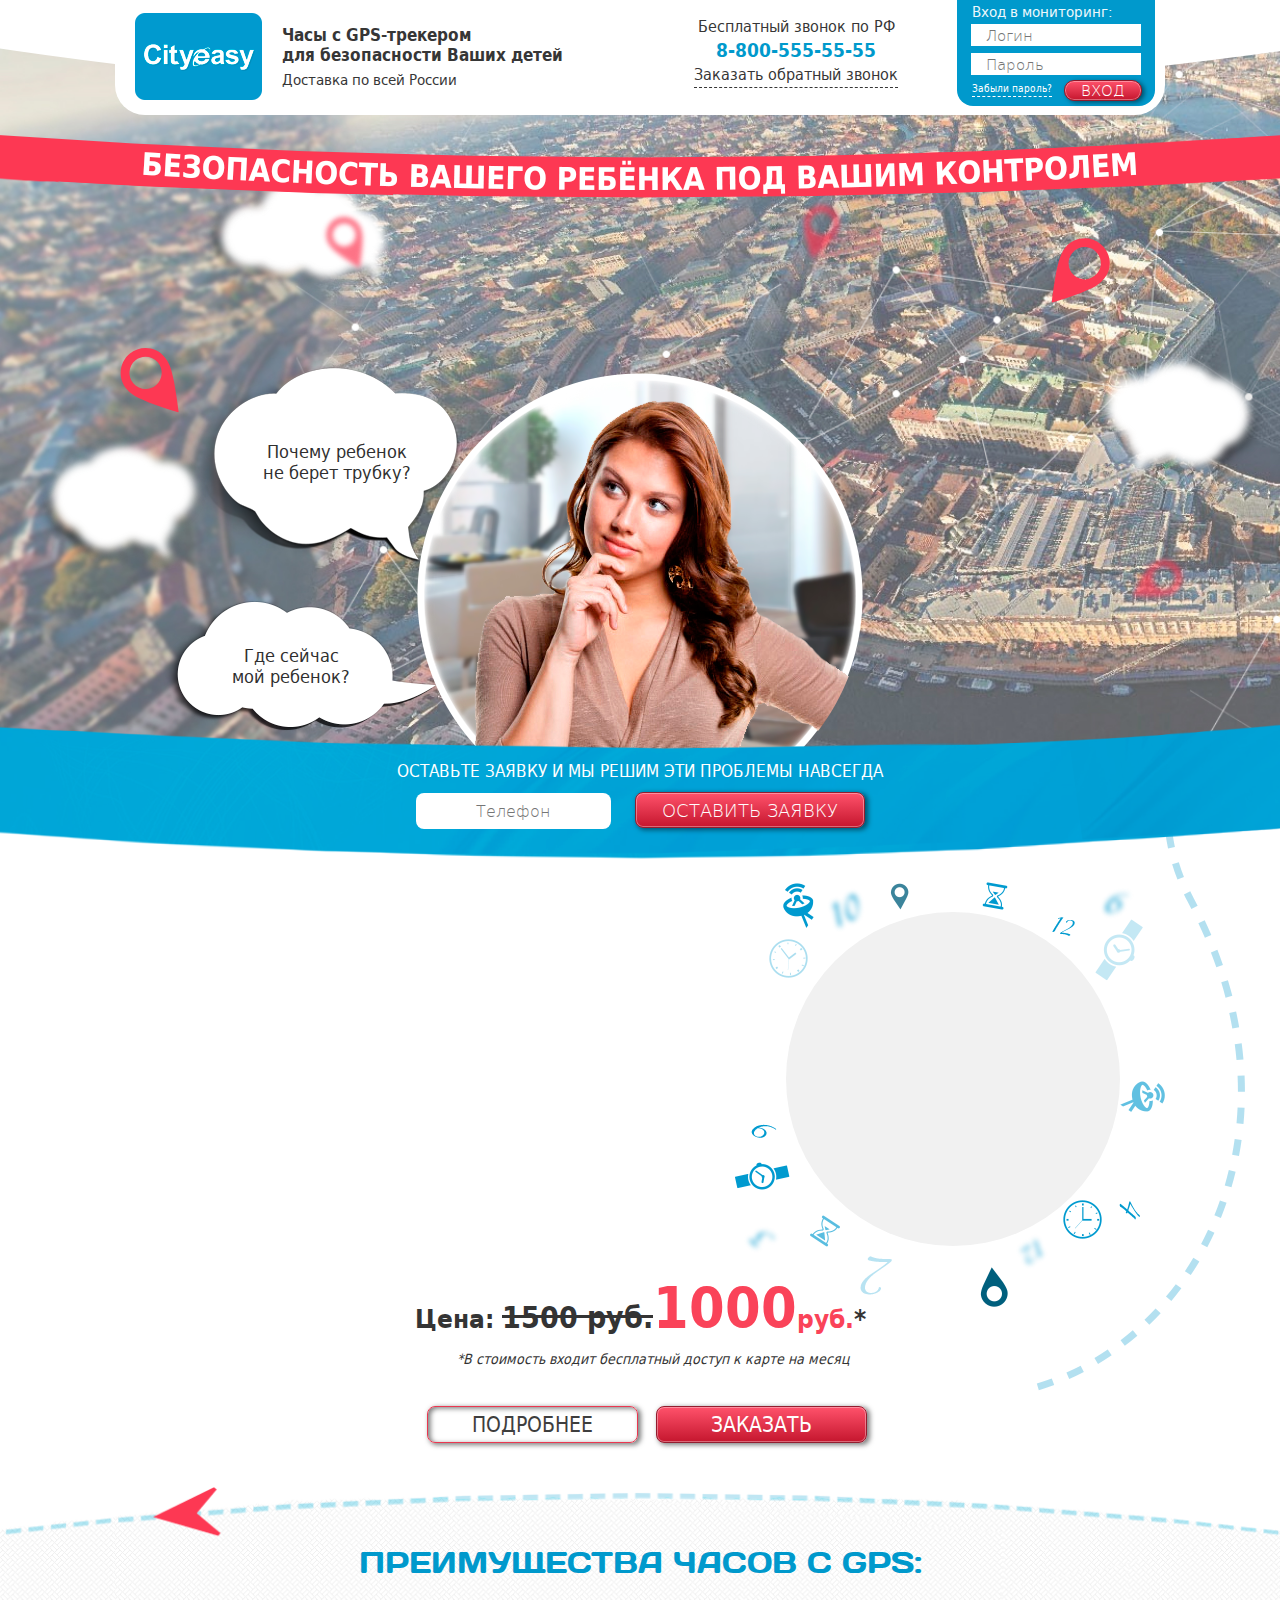
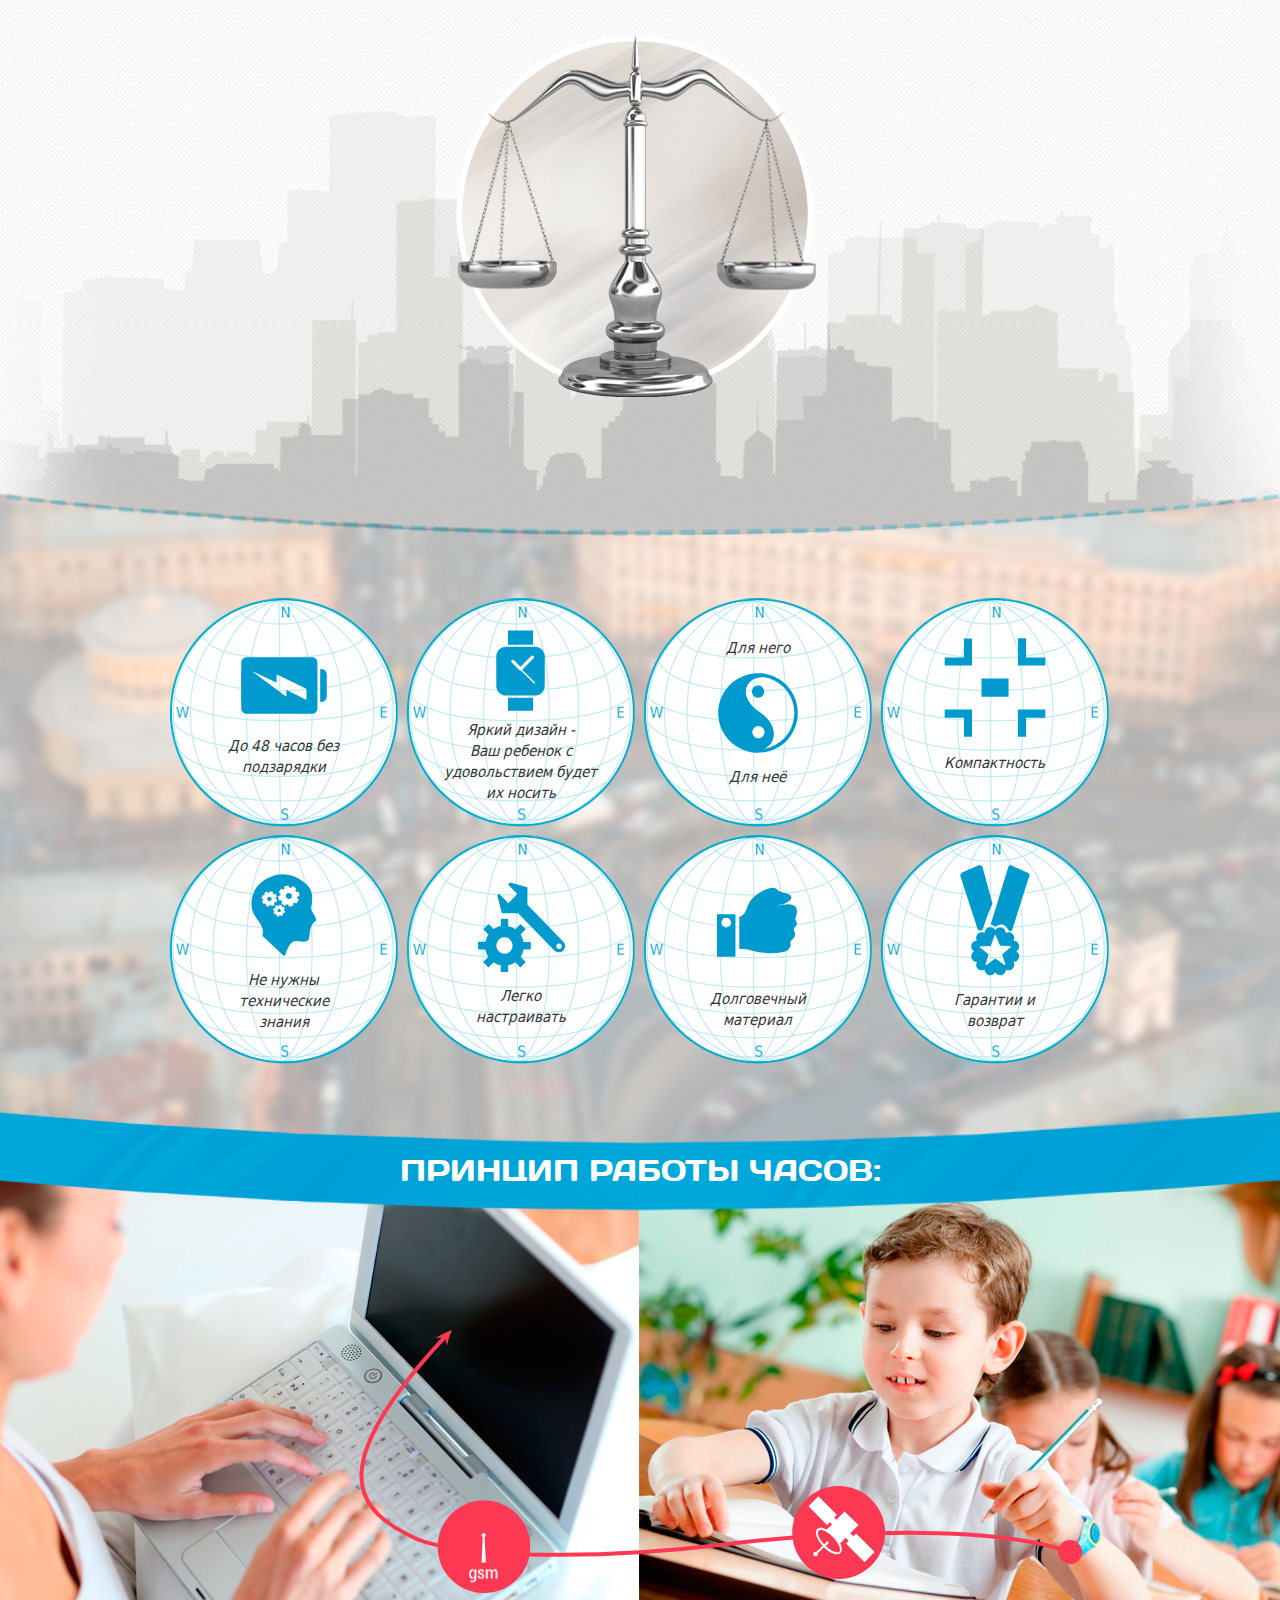
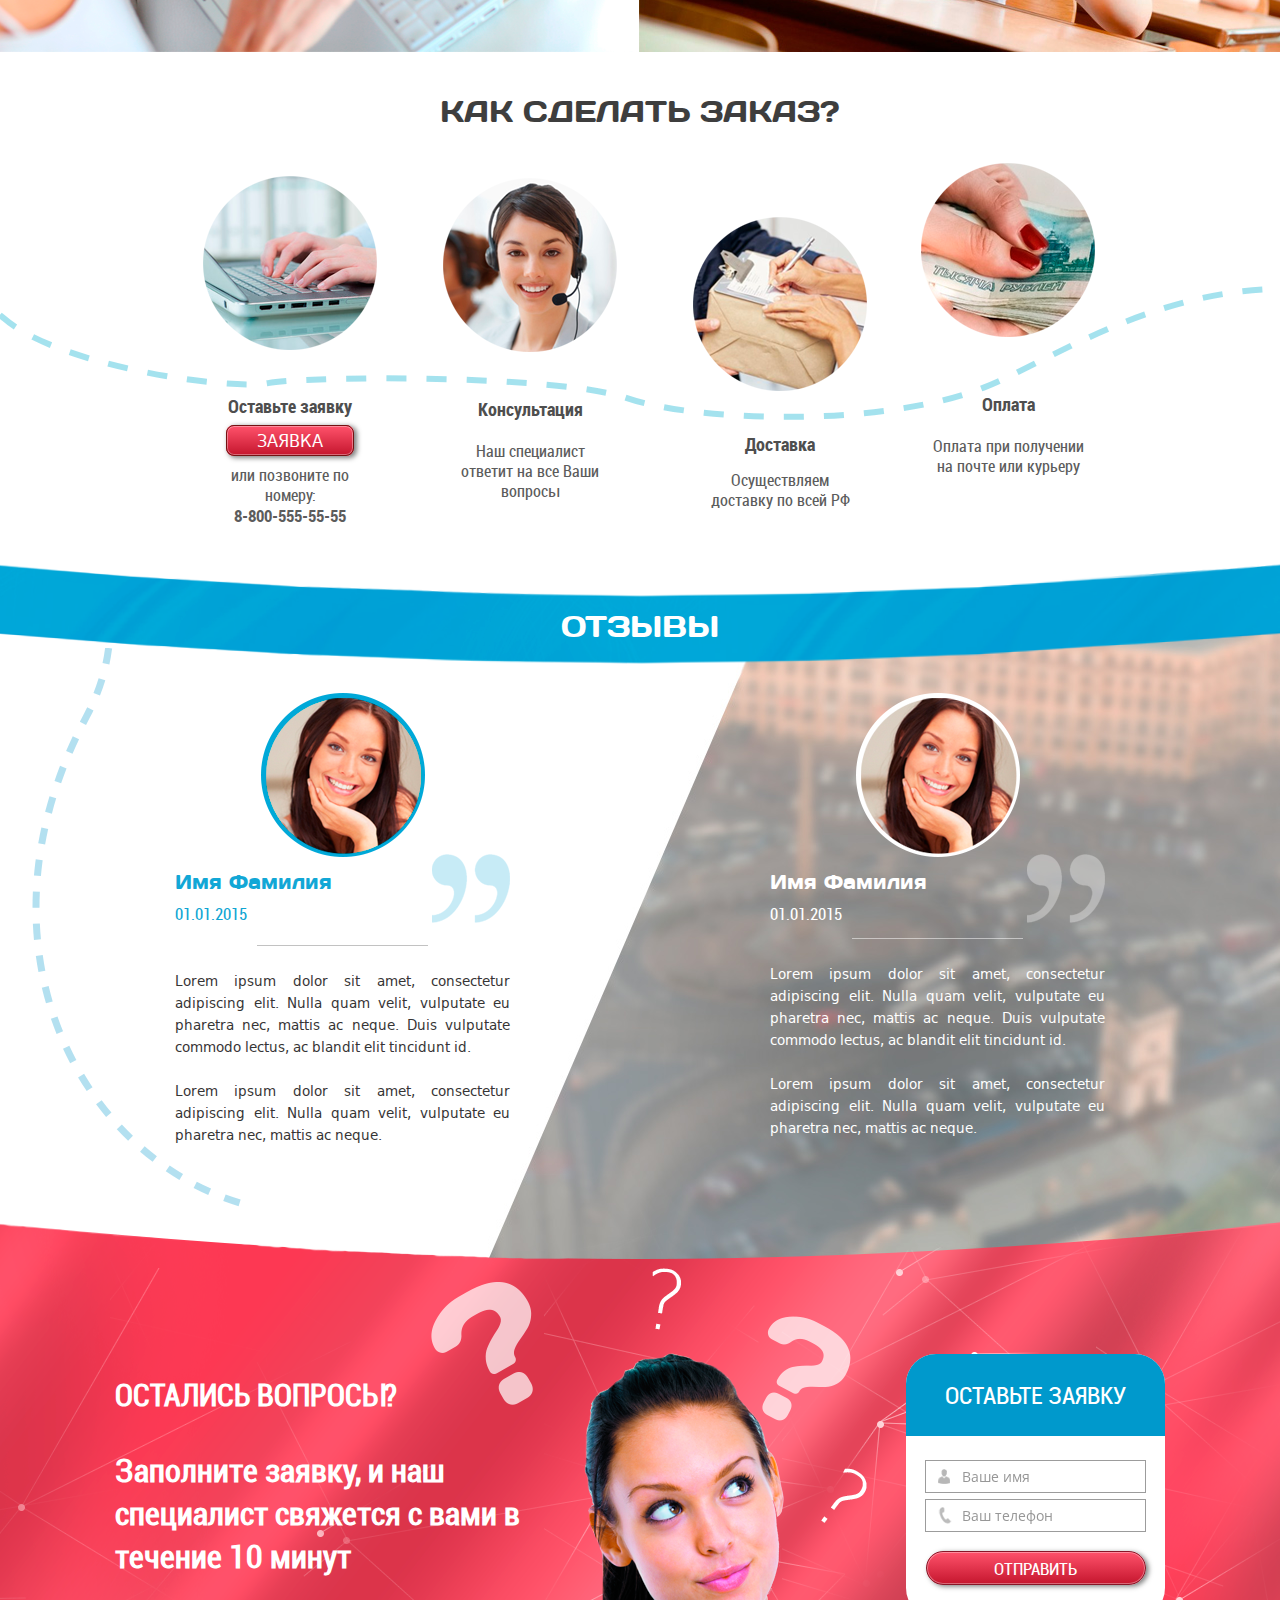
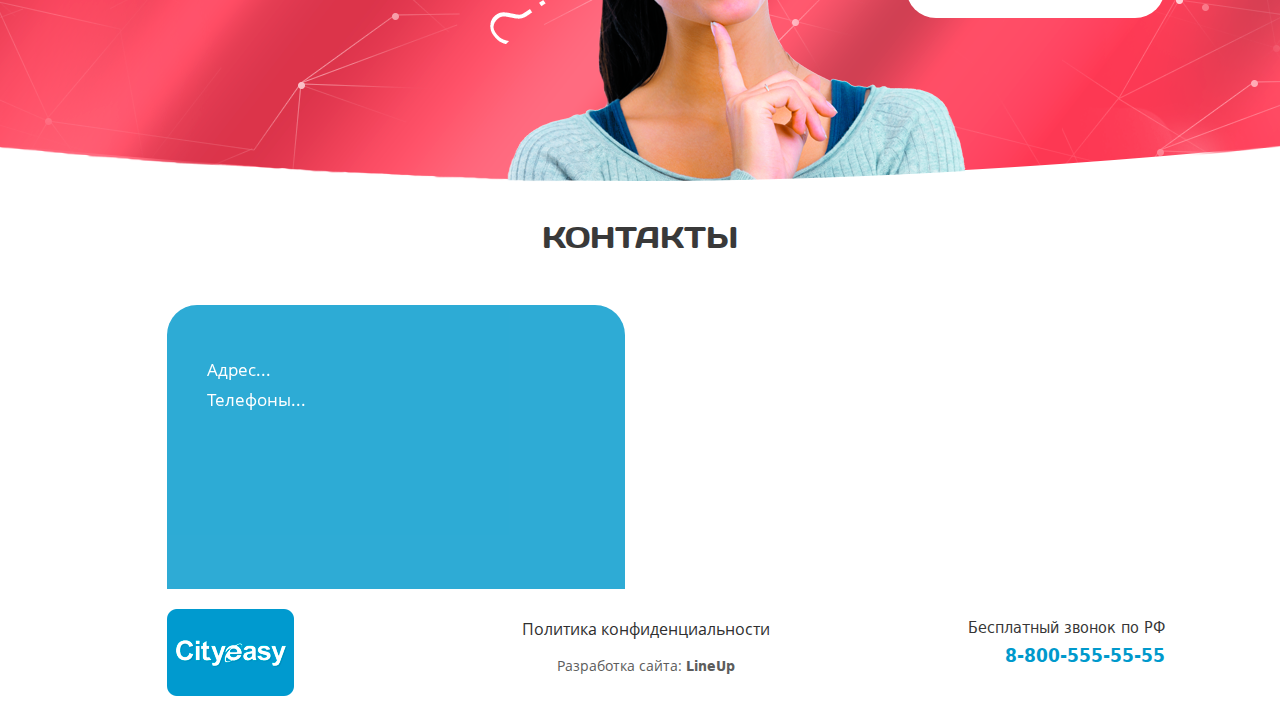
==== commit 58d137b4: "no message" ====
--- a/index.html
+++ b/index.html
@@ -556,9 +556,9 @@
 		</div>
 	</div>
 	<div class="b b-5">
-		<div class="b-block anim" data-svg="b-4-battery-green-animate" >
-			<ul class="clearfix">
-				<li>
+		<div class="b-block" >
+			<ul class="b-4-animation clearfix">
+				<li class="anim" data-svg="b-4-battery-green-animate" data-cont=".b-5">
 					<div>
 						<!-- <img style="margin-top: 59px; margin-bottom: 18px;" src="i/b_4/1.png"> -->
 						<svg style="margin-top: 59px; margin-bottom: 18px;" width="86px" height="57px" viewBox="0 0 86 57" version="1.1" xmlns="http://www.w3.org/2000/svg" xmlns:xlink="http://www.w3.org/1999/xlink" xmlns:sketch="http://www.bohemiancoding.com/sketch/ns">
@@ -578,7 +578,7 @@
 					</div>
 					<i>До 48 часов без<br> подзарядки</i>
 				</li>
-				<li>
+				<li class="anim" data-svg="b-4-watch-arrow-1-animate" data-cont=".b-5" data-delay="1500">
 					<div>
 						<!-- <img style="margin-top: 32px; margin-bottom: 5px;" src="i/b_4/2.png"> -->
 						<svg style="margin-top: 32px; margin-bottom: 5px;" width="49px" height="81px" viewBox="0 0 49 81" version="1.1" xmlns="http://www.w3.org/2000/svg" xmlns:xlink="http://www.w3.org/1999/xlink" xmlns:sketch="http://www.bohemiancoding.com/sketch/ns">
@@ -588,8 +588,9 @@
 						           attributeName="transform"
 								   type="rotate"
 						           dur="1.5s"
-						           begin="b-4-battery-green-animate.end + 0.3s"
+						           begin="infinity"
 						           fill="freeze"
+						           restart="whenNotActive"
 						           repeatCount="1"
 						           calcMode="spline"
 						           values="-135 24.5 39; -95 24.5 39; -105 24.5 39; -98 24.5 39; -101 24.5 39"
@@ -632,7 +633,7 @@
 					</div>
 					<i>Яркий дизайн -<br>Ваш ребенок с<br> удовольствием будет<br> их носить</i>
 				</li>
-				<li>
+				<li class="anim" data-svg="b-4-in-yan-animate" data-cont=".b-5" data-delay="3300">
 					<i style="margin-top: 40px; display: block; margin-bottom: 14px;">Для него</i>
 					<div>
 						<!-- <img style="margin-bottom: 10px;" src="i/b_4/3.png"> -->
@@ -647,7 +648,8 @@
 					           	attributeName="transform"
 							   	type="rotate"
 					           	dur="0.7s"
-					           	begin="b-4-watch-arrow-1-animate.end + 0.3s"
+					           	begin="infinity"
+					           	restart="whenNotActive"
 					           	fill="freeze"
 					           	repeatCount="1"
 					           	calcMode="spline"
@@ -660,7 +662,7 @@
 					</div>
 					<i>Для неё</i>
 				</li>
-				<li>
+				<li class="anim" data-svg="b-4-focus-animate-1" data-cont=".b-5" data-delay="4400">
 					<div>
 						<!-- <img style="margin-top: 49px; margin-bottom: 12px;" src="i/b_4/4.png"> -->
 						<svg style="margin-top: 40px; margin-bottom: 12px;" width="102px" height="99px" viewBox="0 0 102 99" version="1.1" xmlns="http://www.w3.org/2000/svg" xmlns:xlink="http://www.w3.org/1999/xlink" xmlns:sketch="http://www.bohemiancoding.com/sketch/ns">
@@ -669,7 +671,8 @@
 				            	xlink:href="#b-4-focus"
 					           	attributeName="d"
 					           	dur="0.4s"
-					           	begin="b-4-in-yan-animate.end + 0.4s"
+					           	begin="infinity"
+					           	restart="whenNotActive"
 					           	fill="freeze"
 					           	repeatCount="1"
 					           	calcMode="spline"
@@ -697,7 +700,7 @@
 					</div>
 					<i>Компактность</i>
 				</li>
-				<li>
+				<li class="anim" data-svg="b-4-bashka-shest-1-animate" data-cont=".b-5" data-delay="5200">
 					<div>
 						<!-- <img style="margin-top: 39px; margin-bottom: 10px;" src="i/b_4/5.png"> -->
 						<svg style="margin-top: 39px; margin-bottom: 10px;" width="65px" height="82px" viewBox="0 0 65 82" version="1.1" xmlns="http://www.w3.org/2000/svg" xmlns:xlink="http://www.w3.org/1999/xlink" xmlns:sketch="http://www.bohemiancoding.com/sketch/ns">
@@ -707,7 +710,8 @@
 						           	attributeName="transform"
 								   	type="rotate"
 						           	dur="1.5s"
-						           	begin="b-4-focus-animate-2.end + 0.4s"
+						           	begin="infinity"
+						           	restart="whenNotActive"
 						           	fill="freeze"
 						           	repeatCount="1"
 						           	calcMode="spline"
@@ -751,7 +755,7 @@
 					</div>
 					<i>Не нужны<br>технические<br>знания</i>
 				</li>
-				<li>
+				<li class="anim" data-svg="b-4-kluch-na-13-shest-animate" data-cont=".b-5" data-delay="7100">
 					<div>
 						<!-- <img style="margin-top: 37px; margin-bottom: 10px;" src="i/b_4/6.png"> -->
 						<svg style="margin-top: 37px; margin-left: 13px; margin-bottom: 10px;" width="98px" height="100px" viewBox="0 0 98 100" version="1.1" xmlns="http://www.w3.org/2000/svg" xmlns:xlink="http://www.w3.org/1999/xlink" xmlns:sketch="http://www.bohemiancoding.com/sketch/ns">
@@ -761,7 +765,8 @@
 							           	attributeName="transform"
 									   	type="rotate"
 							           	dur="1.5s"
-							           	begin="b-4-bashka-shest-1-animate.end + 0.3s"
+							           	begin="infinity"
+							           	restart="whenNotActive"
 							           	fill="freeze"
 							           	repeatCount="1"
 							           	calcMode="spline"
@@ -791,17 +796,17 @@
 					</div>
 					<i>Легко<br> настраивать</i>
 				</li>
-				<li>
+				<li class="anim" data-svg="b-4-zaebis-animate" data-cont=".b-5" data-delay="8900">
 					<div>
 						<!-- <img style="margin-top: 37px; margin-bottom: 18px;" src="i/b_4/7.png"> -->
 						<svg style="margin-top: 37px; margin-bottom: 18px;" width="81px" height="95px" viewBox="0 0 81 95" version="1.1" xmlns="http://www.w3.org/2000/svg" xmlns:xlink="http://www.w3.org/1999/xlink" xmlns:sketch="http://www.bohemiancoding.com/sketch/ns">
-						    <!-- <path fill="#009ACF" d="M0.7,84.5198687 L19.1512653,84.5198687 L19.1512653,42.5146849 L0.7,42.5146849 L0.7,84.5198687 L0.7,84.5198687 Z M9.92563265,45.9064078 C12.6142456,45.9064078 14.8283974,48.0458023 14.8283974,50.7591806 C14.8283974,53.4203786 12.6669635,55.6119534 9.92563265,55.6119534 C7.23701971,55.6119534 5.02286787,53.4725589 5.02286787,50.7591806 C5.07558577,48.0458023 7.23701971,45.9064078 9.92563265,45.9064078 L9.92563265,45.9064078 Z"></path> -->
 						    <path fill="#009ACF" d="M0,69.1669477 L18.4605952,69.1669477 L18.4605952,26.4957841 L0,26.4957841 L0,69.1669477 L0,69.1669477 Z M9.22357487,30.0168634 C11.9261092,30.0168634 14.1446075,32.2293423 14.1446075,34.9544688 C14.1446075,37.6795953 11.9395546,39.8920742 9.22357487,39.8920742 C6.5075951,39.8920742 4.31598766,37.6661046 4.31598766,34.9409781 C4.41010577,32.1214165 6.52104054,30.0168634 9.22357487,30.0168634 L9.22357487,30.0168634 Z M79.1398858,28.1011804 C79.1398858,28.1011804 85.1634449,13.4097808 65.3045235,17.1332209 C65.3045235,17.1332209 59.4826461,18.5362563 52.1683243,16.4317032 C52.1683243,16.4317032 52.1683243,16.6340641 51.764961,16.0269815 C51.764961,16.0269815 62.897789,20.762226 72.6322907,13.2074199 C72.6322907,13.2074199 77.2440782,8.98482293 71.2339645,6.25969646 C64.3095606,4.54637437 63.1129161,4.65430017 58.7969284,0.930860034 C54.3868227,-2.88701518 33.3178113,6.86677909 30.3060317,19.6424958 C30.3060317,19.6424958 27.2942522,28.8971332 22.2791014,29.0994941 L22.2791014,61.301855 C23.9866728,61.2074199 29.4051869,61.005059 35.1195008,63.0151771 C35.1195008,63.0151771 45.6472838,65.5244519 52.4775696,65.5244519 C52.4775696,65.5244519 66.3129319,65.8212479 70.6289195,62.6104553 C70.6289195,62.6104553 74.3398622,59.8988196 73.5331355,56.1753794 C73.5331355,56.1753794 72.8339724,53.7605396 74.635662,52.4519393 C74.635662,52.4519393 79.9466125,49.0252951 77.3381963,43.6964587 C77.3381963,43.6964587 75.9398701,41.2816189 78.1449229,39.163575 C78.1449229,39.163575 81.3583842,36.6543002 79.1533313,33.6323777 C79.1398858,33.5379427 77.6339961,31.0151771 79.1398858,28.1011804 L79.1398858,28.1011804 Z" transform="translate(0 15.6330523)" id="b-4-zaebis" ></path>
 						    <animate
 				            	xlink:href="#b-4-zaebis"
 					           	attributeName="d"
 					           	dur="0.5s"
-					           	begin="b-4-kluch-na-13-shest-animate.end + 0.4s"
+					           	begin="infinity"
+					           	restart="whenNotActive"
 					           	fill="freeze"
 					           	repeatCount="1"
 					           	calcMode="spline"
@@ -828,16 +833,17 @@
 					</div>
 					<i>Долговечный<br>материал</i>
 				</li>
-				<li>
-					<div>
+				<li class="anim" data-svg="b-4-medal-animate" data-cont=".b-5" data-delay="9700">
+					<div class="anim" data-svg="b-4-medal-animate-2" data-cont=".b-5" data-delay="10300">
 						<!-- <img style="margin-top: 38px; margin-bottom: 15px;" src="i/b_4/8.png"> -->
-						<svg style="margin-top: 30px; margin-bottom: 10px;" width="70px" height="111px" viewBox="0 0 70 111" version="1.1" xmlns="http://www.w3.org/2000/svg" xmlns:xlink="http://www.w3.org/1999/xlink" xmlns:sketch="http://www.bohemiancoding.com/sketch/ns">
+						<svg style="margin-top: 30px; margin-bottom: 10px;" width="70px" height="121px" viewBox="0 0 70 121" version="1.1" xmlns="http://www.w3.org/2000/svg" xmlns:xlink="http://www.w3.org/1999/xlink" xmlns:sketch="http://www.bohemiancoding.com/sketch/ns">
 				            <path fill="#009ACF" d="M56.2631579,86.3157895 L56.2631579,86.3157895 C61.3684211,83.4736842 59.2631579,75.6842105 53.4210526,75.7894737 L53.4210526,75.7894737 C56.4210526,70.7894737 50.7368421,65.1052632 45.7368421,68.1052632 L45.7368421,68.1052632 C45.8421053,62.2631579 38.0526316,60.2105263 35.2105263,65.2631579 C32.3684211,60.1578947 24.5789474,62.2631579 24.6842105,68.1052632 L24.6842105,68.1052632 C19.6842105,65.1052632 14,70.7894737 17,75.7894737 L17,75.7894737 C11.1578947,75.6842105 9.10526316,83.4736842 14.1578947,86.3157895 L14.1578947,86.3157895 C9.05263158,89.1578947 11.1578947,96.9473684 17,96.8421053 L17,96.8421053 C14,101.842105 19.6842105,107.526316 24.6842105,104.526316 L24.6842105,104.526316 C24.5789474,110.368421 32.3684211,112.421053 35.2105263,107.368421 C38.0526316,112.473684 45.8421053,110.368421 45.7368421,104.526316 L45.7368421,104.526316 C50.7368421,107.526316 56.4210526,101.842105 53.4210526,96.8421053 L53.4210526,96.8421053 C59.3157895,96.9473684 61.3684211,89.1578947 56.2631579,86.3157895 L56.2631579,86.3157895 Z M50.7368421,82.3157895 L42.5263158,88.8947368 C42.3157895,89.0526316 42.2631579,89.3157895 42.3157895,89.5789474 L45.3157895,99.2631579 C45.4736842,99.8421053 44.8421053,100.315789 44.3684211,99.9473684 L35.6315789,93.6315789 C35.4210526,93.4736842 35.1052632,93.4736842 34.8947368,93.6315789 L26.6315789,100.052632 C26.1578947,100.421053 25.4736842,99.9473684 25.6315789,99.3684211 L28.4736842,89.6842105 C28.5263158,89.4210526 28.4736842,89.1578947 28.2631579,89 L19.8421053,82.5789474 C19.3684211,82.2105263 19.6315789,81.4736842 20.2105263,81.4736842 L30.2105263,81.1052632 C30.4736842,81.1052632 30.6842105,80.9473684 30.7894737,80.6842105 L34.5789474,70.5263158 C34.7894737,70 35.5263158,70 35.7368421,70.4736842 L40,80.4736842 C40.1052632,80.6842105 40.3157895,80.8421053 40.5789474,80.8421053 L50.3157895,81 C50.9473684,81.2105263 51.2105263,81.9473684 50.7368421,82.3157895 Z M0.473684211,11.3157895 L17.6315789,64.2105263 C19.0526316,66.0526316 21.7368421,65.6315789 22.7894737,64.2105263 C22.7894737,64.2105263 29.7368421,43.5263158 32.0526316,39.5263158 C32.4736842,38.7894737 32.4736842,37.8947368 32.0526316,37.1578947 L22.4736842,1.68421053 C22.4736842,1.68421053 20.8947368,-0.684210526 18.1052632,0.526315789 C15.3157895,1.73684211 2.89473684,7.21052632 1.94736842,7.73684211 C1,8.26315789 -0.315789474,10.1052632 0.473684211,11.3157895 Z M31.8421053,59.9473684 C31.0526316,59.5789474 30.7368421,58.6315789 31.1578947,57.8947368 L48.3684211,1.78947368 C49.3684211,-0.105263158 51.3157895,0.0526315789 53.1052632,1.21052632 C55.1052632,2.31578947 68.0526316,7.94736842 68.0526316,7.94736842 C70.1052632,8.78947368 69.7894737,11.2631579 68.5789474,13.2105263 C68.5789474,13.2631579 52.4736842,64.2631579 52.4736842,64.2631579 C52.4736842,64.2631579 50.2631579,69.0526316 48.1052632,64.5789474 C46.6842105,61.6842105 42.8421053,56.8421053 36.3684211,61.2631579 C35.9473684,61.5263158 35.4210526,61.5789474 34.9473684,61.4210526 L31.8421053,59.9473684 Z" id="b-4-medal"></path>
 				            <animate
 				            	xlink:href="#b-4-medal"
 					           	attributeName="d"
 					           	dur="0.3s"
-					           	begin="b-4-zaebis-animate.end + 0.4s"
+					           	begin="infinity"
+					           	restart="whenNotActive"
 					           	fill="freeze"
 					           	repeatCount="1"
 					           	calcMode="spline"
@@ -851,17 +857,18 @@
 					           	attributeName="transform"
 							   	type="translate"
 					           	dur="0.7s"
-					           	begin="b-4-medal-animate.end + 0.3s"
+					           	begin="infinity"
 					           	fill="freeze"
 					           	repeatCount="1"
 					           	calcMode="spline"
 					           	to="0 15"
 					           	keyTimes="0; 1"
-					           	keySplines="0.51,0,0.45,1.02">
+					           	keySplines="0.51,0,0.45,1.02"
+					           	id="b-4-medal-animate-2">
 					        </animateTransform>
 						</svg>
 					</div>
-					<i>Гарантии и<br> возврат</i>
+					<i style="margin-top: -10px; display: inline-block;">Гарантии и<br> возврат</i>
 				</li>
 			</ul>
 		</div>
@@ -869,7 +876,11 @@
 	<div class="b b-6 anim" data-offset="550" data-svg="b-5-circle-animate" data-delay="500">
 		<div class="blue"><h2>принцип работы часов:</h2></div>
 		<div class="b-block">
-			<div class="left left-1"></div>
+			<div class="left left-1">
+				<div class="b-back-monitor"></div>
+				<div class="b-monitor"></div>
+				<div class="b-monitor-screen"></div>
+			</div>
 			<div class="left left-2"></div>
 			<!-- <img class="line" src="i/line.png"> -->
 			<svg width="741px" class="line" height="256px" viewBox="0 0 741 256" version="1.1" xmlns="http://www.w3.org/2000/svg" xmlns:xlink="http://www.w3.org/1999/xlink" xmlns:sketch="http://www.bohemiancoding.com/sketch/ns">
@@ -899,6 +910,7 @@
 		           begin="b-5-circle-animate.begin + 0s"
 		           fill="freeze"
 		           repeatCount="1"
+		           onend='custom["monitor"]()'
 		           calcMode="spline"
 		           keyPoints="0; 1"
 		           keyTimes="0; 1"
@@ -1070,16 +1082,16 @@
 		<div class="blue-1"><h2>отзывы</h2></div>
 		<div class="b-block clearfix">
 			<!-- <img class="route-3" src="i/route-3.png"> -->
-			<svg class="route-3" width="260px" height="560px" viewBox="0 0 260 560" version="1.1" xmlns="http://www.w3.org/2000/svg" xmlns:xlink="http://www.w3.org/1999/xlink" xmlns:sketch="http://www.bohemiancoding.com/sketch/ns">
+			<svg class="route-3" width="270px" height="560px" viewBox="0 0 260 560" version="1.1" xmlns="http://www.w3.org/2000/svg" xmlns:xlink="http://www.w3.org/1999/xlink" xmlns:sketch="http://www.bohemiancoding.com/sketch/ns">
 			    <defs></defs>
-			    <g transform="translate(15.0, 0.0)">
+			    <g transform="translate(25.0, 0.0)">
 				    <path style="opacity: 0.3;" d="M73.641834,0 C70.841834,21.8 64.241834,44.4 51.541834,68.4 C-71.958166,301 49.241834,517.7 217.441834,558.3" id="b-7-path-line" fill="none" stroke-dasharray="16" stroke="#0299CC" stroke-width="7"></path>
 				    <g  id="b-7-path-arrow-g" style="opacity:0;" stroke="none" stroke-width="1" fill="none" fill-rule="evenodd" sketch:type="MSPage" transform="translate(0.0, -19.0)" x="20" y="20">
 				    	<path d="M35,18.2 L51.8,2.8 C52.1,2.5 52.1,2 51.9,1.7 L50.7,0.4 C50.4,0.1 50,0 49.6,0.1 L0.3,18.3 C-7.21644966e-16,18.4 -7.21644966e-16,18.9 0.3,19 L49.6,37.2 C50,37.3 50.4,37.2 50.7,36.9 L51.9,35.6 C52.2,35.3 52.2,34.8 51.8,34.5 L35,19.1 C34.8,18.8 34.8,18.5 35,18.2 L35,18.2 Z" id="b-7-path-arrow" fill="#FA3F58"></path>
 				    </g>
 				</g>
 			    <g id="b-7-path-pin-g" style="opacity: 0;">
-	                <path d="M47,0.28125 C21.4,0.28125 0.5,21.08125 0.5,46.78125 C0.5,51.48125 1.2,56.08125 2.5,60.38125 C5.3,74.78125 22.4,104.48125 46.2,141.38125 C46.4,141.68125 46.7,141.78125 46.9,141.68125 L46.9,93.28125 L46.9,76.78125 C30.3,76.78125 16.9,63.38125 16.9,46.78125 C16.9,30.18125 30.3,16.78125 46.9,16.78125 C63.5,16.78125 76.9,30.18125 76.9,46.78125 C76.9,63.38125 63.5,76.78125 46.9,76.78125 L46.9,93.28125 L46.9,141.68125 C47.2,141.78125 47.5,141.68125 47.6,141.38125 C71.4,104.48125 88.5,74.78125 91.3,60.38125 C92.6,56.08125 93.3,51.48125 93.3,46.78125 C93.5,21.08125 72.7,0.28125 47,0.28125 L47,0.28125 Z" id="b-7-path-pin" transform="scale(0.4,0.4) translate(500,1095)" fill="#0299CC"></path>
+	                <path d="M47,0.28125 C21.4,0.28125 0.5,21.08125 0.5,46.78125 C0.5,51.48125 1.2,56.08125 2.5,60.38125 C5.3,74.78125 22.4,104.48125 46.2,141.38125 C46.4,141.68125 46.7,141.78125 46.9,141.68125 L46.9,93.28125 L46.9,76.78125 C30.3,76.78125 16.9,63.38125 16.9,46.78125 C16.9,30.18125 30.3,16.78125 46.9,16.78125 C63.5,16.78125 76.9,30.18125 76.9,46.78125 C76.9,63.38125 63.5,76.78125 46.9,76.78125 L46.9,93.28125 L46.9,141.68125 C47.2,141.78125 47.5,141.68125 47.6,141.38125 C71.4,104.48125 88.5,74.78125 91.3,60.38125 C92.6,56.08125 93.3,51.48125 93.3,46.78125 C93.5,21.08125 72.7,0.28125 47,0.28125 L47,0.28125 Z" id="b-7-path-pin" transform="scale(0.4,0.4) translate(525,1095)" fill="#0299CC"></path>
 	            </g>
 		        <animate 
 		           xlink:href="#b-7-path-pin-g"
--- a/css/layout.css
+++ b/css/layout.css
@@ -133,8 +133,8 @@
 	display: none !important;
 }
 input.error,textarea.error{
-	background-color: #FFCECE !important;
-	box-shadow: 0 1px 2px rgba(180, 14, 14, 0.57);
+	border: 1px solid #F20000 !important;
+	box-shadow: 0 0 0 1px #F20000;
 }
 .ps-lines{
 	display: none;
@@ -877,11 +877,54 @@
 					font-size: 30px;
 				}
 		.b-6 .b-block .left-1{
-			background-image: url("../i/woman.png");
-			width: 675px;
-			height: 488px;
+			position: relative;
 			margin-top: 32px;
 			display: inline-block;
+			width: 673px;
+			overflow: hidden;
+			height: 488px;
+		}
+			.b-6 .b-block .left-1 .b-back-monitor{
+				position: absolute;
+				left: 0px;
+				top: 0px;
+				background-image: url("../i/woman.png");
+				width: 675px;
+				height: 488px;
+				z-index: 7;
+			}
+		.b-6 .b-monitor{
+			-webkit-transition: opacity 300ms ease-out;
+			   -moz-transition: opacity 300ms ease-out;
+			    -ms-transition: opacity 300ms ease-out;
+			   	 -o-transition: opacity 300ms ease-out;
+					transition: opacity 300ms ease-out;
+			-webkit-transform: scale(1.05,1.05);
+			   -moz-transform: scale(1.05,1.05);
+			    -ms-transform: scale(1.05,1.05);
+			   	 -o-transform: scale(1.05,1.05);
+					transform: scale(1.05,1.05);
+			opacity: 0;
+			background-repeat: no-repeat;
+			background-image: url('../i/map-sprite.png');
+			width: 253px;
+			height: 388px;
+			position: absolute;
+			background-position: 50% 0px;
+			right: 23px;
+  			top: -27px;
+  			z-index: 5;
+		}
+		.b-6 .b-monitor-screen{
+			background-repeat: no-repeat;
+			background-image: url('../i/monitor.png');
+			width: 268px;
+			height: 367px;
+			position: absolute;
+			background-position: 50% 0px;
+			right: 14px;
+  			top: 3px;
+  			z-index: 4;
 		}
 		.b-6 .b-block .left-2{
 			background-image: url("../i/boy.jpg");
@@ -896,6 +939,7 @@
 			margin-top: -73px;
 			left: 50%;
 			margin-left: -304.5px;
+			z-index: 10;
 		}
 		.b-6 .b-block .round{
 			position: absolute;
@@ -903,6 +947,7 @@
 			margin-top: 37px;
 			left: 50%;
 			margin-left: -254px;
+			z-index: 11;
 			-webkit-transform-origin: 50% 75%;
 			   -moz-transform-origin: 50% 75%;
 			    -ms-transform-origin: 50% 75%;
@@ -910,6 +955,7 @@
 					transform-origin: 50% 75%;
 		}
 		.b-6 .b-block .round-2{
+			z-index: 11;
 			position: absolute;
 			top: 50%;
 			margin-top: 43px;
@@ -1414,4 +1460,30 @@
 	}
 	.fancybox-close{
 		display: none;
+	}
+.b-thanks{
+	padding: 20px;
+	width: 400px;
+	background-color: #FFF;
+	border-radius: 15px;
+}
+	.b-thanks h3{
+		font-family: "DSB";
+		font-size: 30px;
+		margin-bottom: 7px;
+	}
+	.b-thanks h4{
+		font-family: "DSR";
+  		font-size: 20px;
+  		line-height: 26px;
+	}
+	.b-thanks .b-orange-butt{
+		width: 200px;
+		padding: 10px;
+		border-radius: 30px;
+		border: 1px solid rgba(0,0,0,0.5);
+		margin-bottom: 10px;
+		margin-top: 15px;
+		font-size: 16px;
+		cursor: pointer;
 	}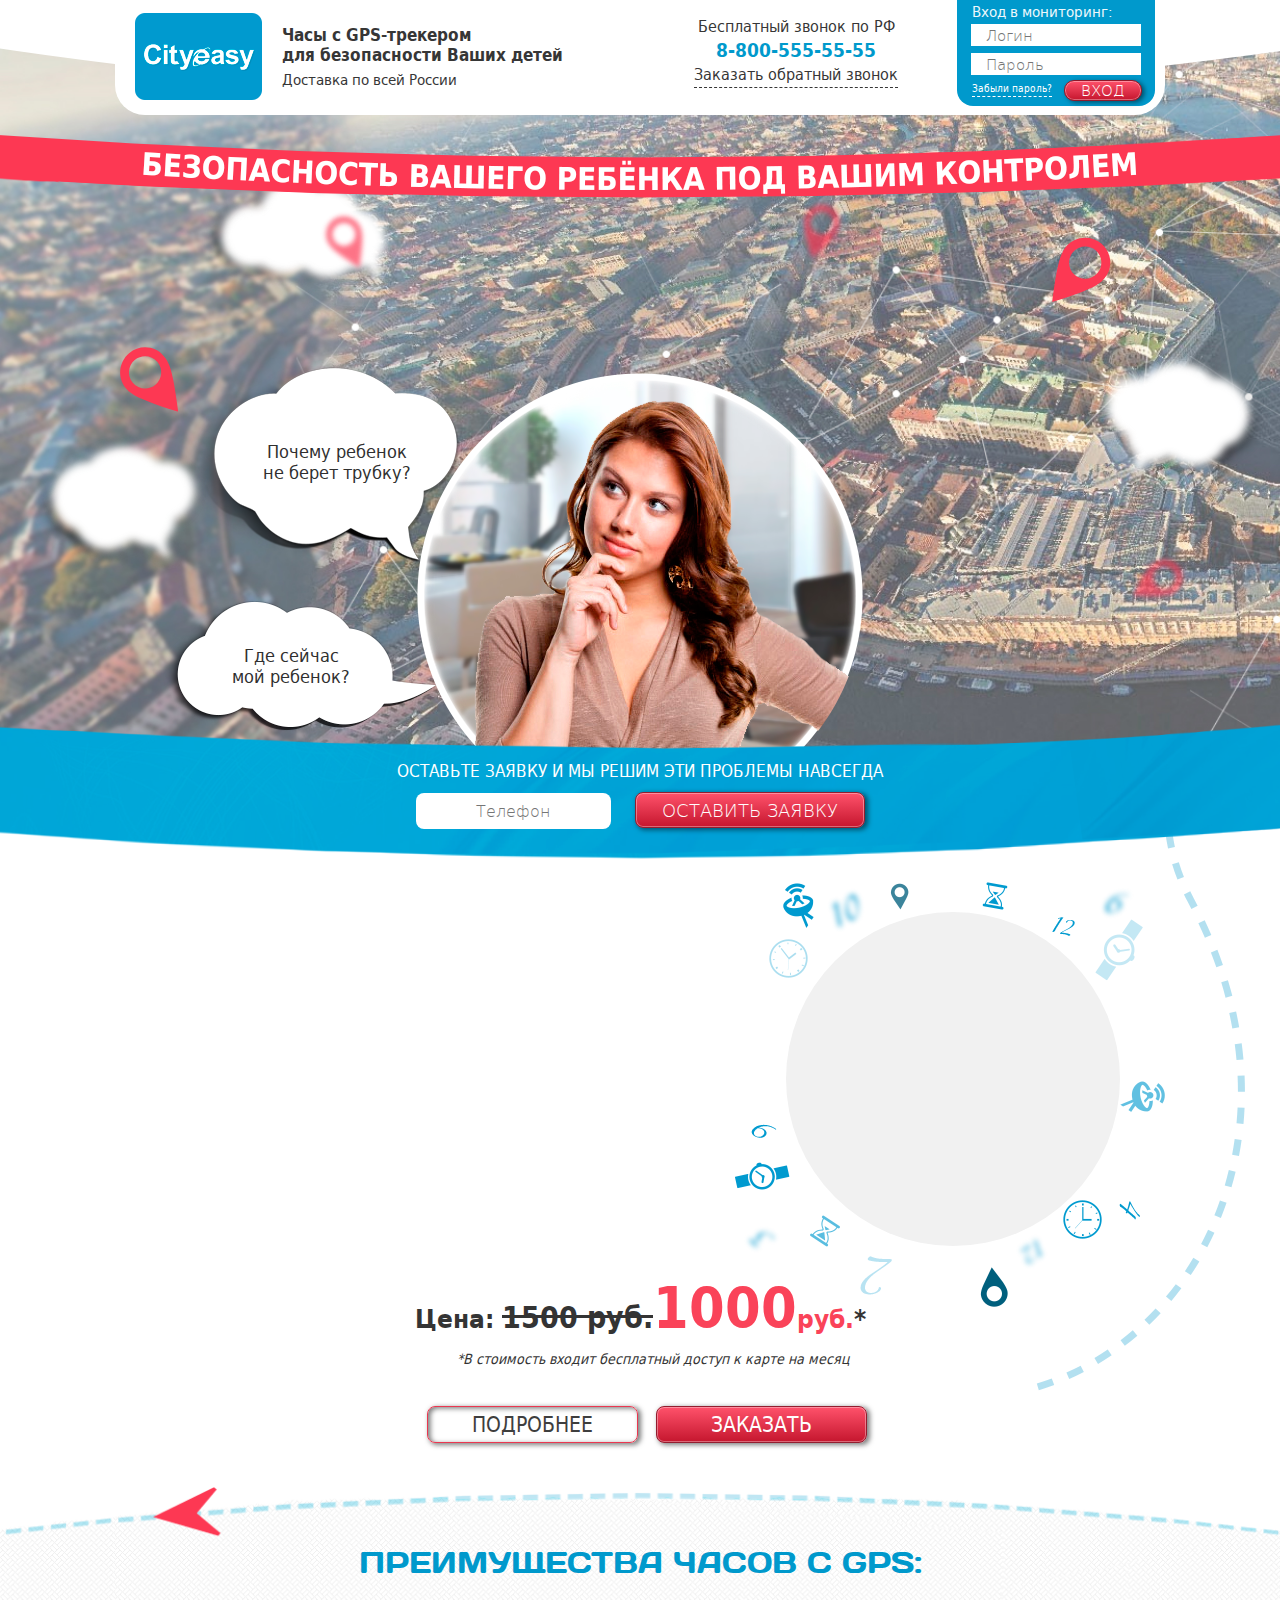
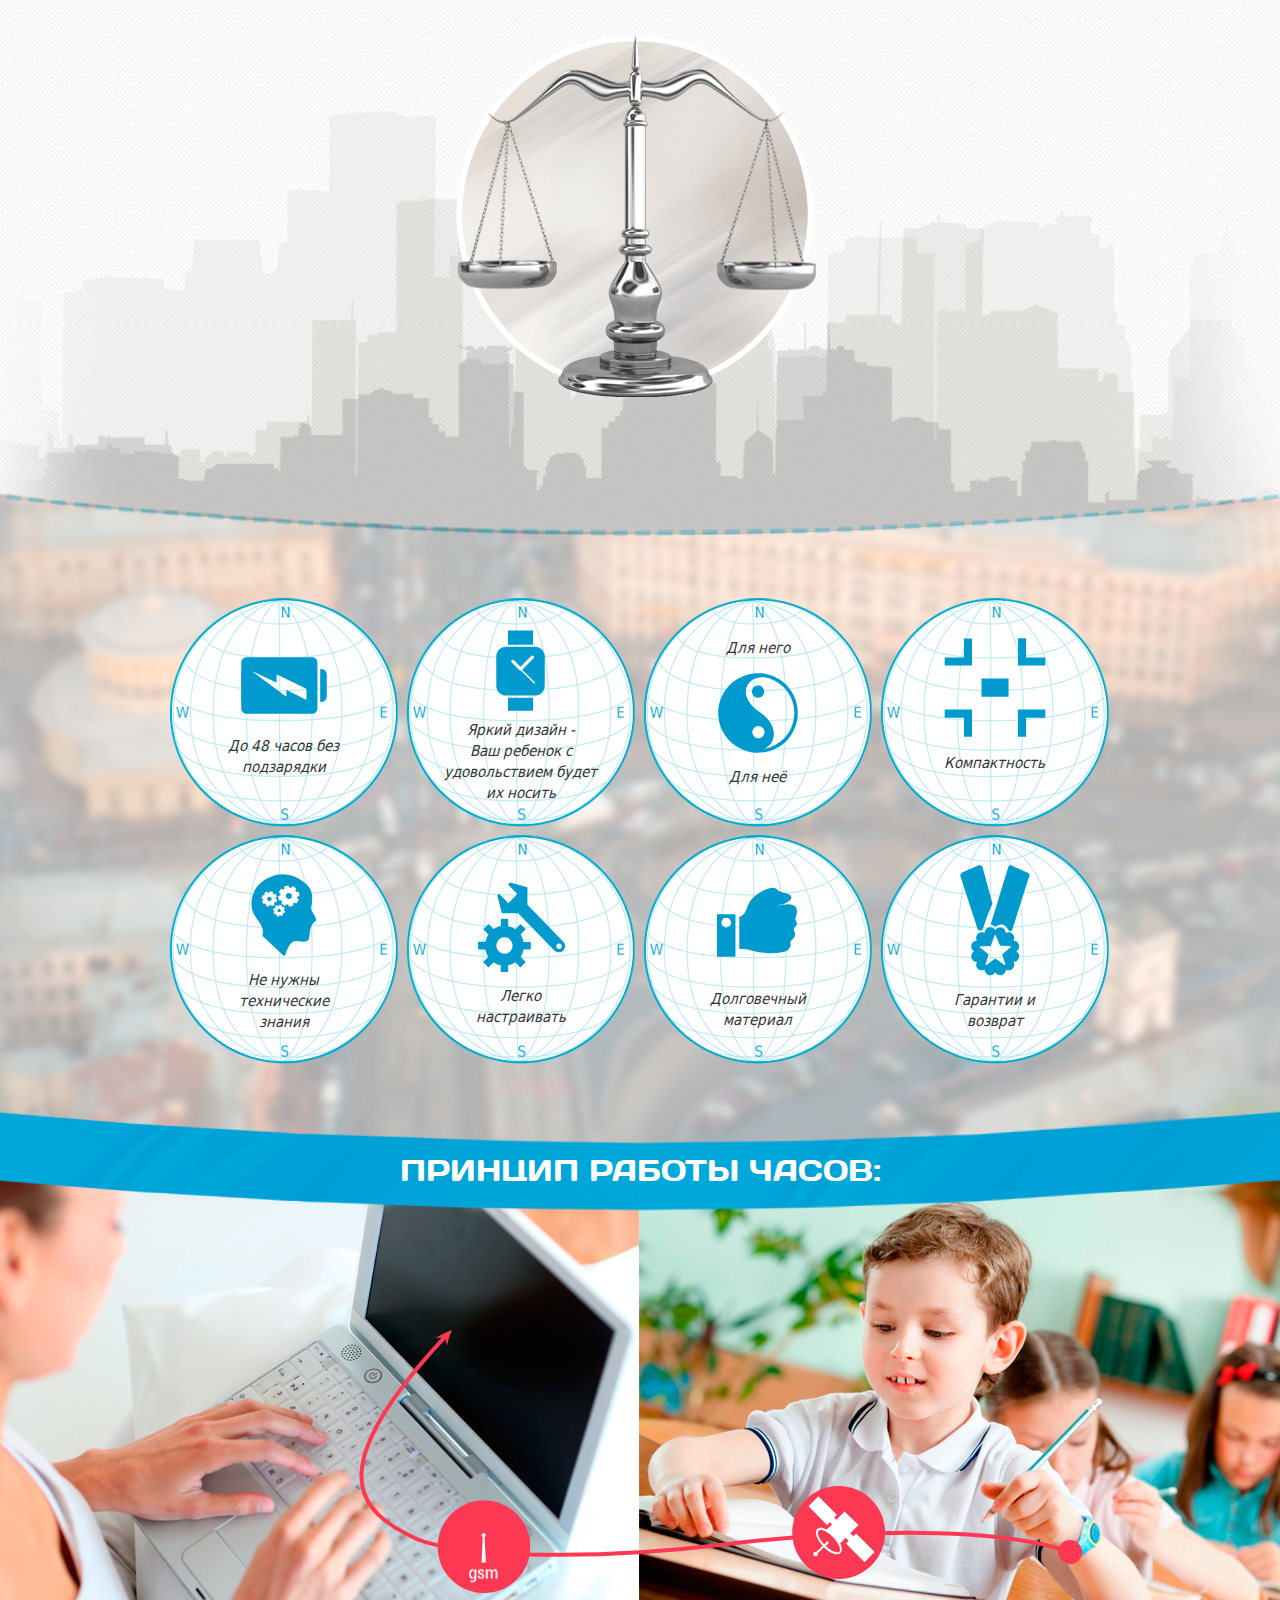
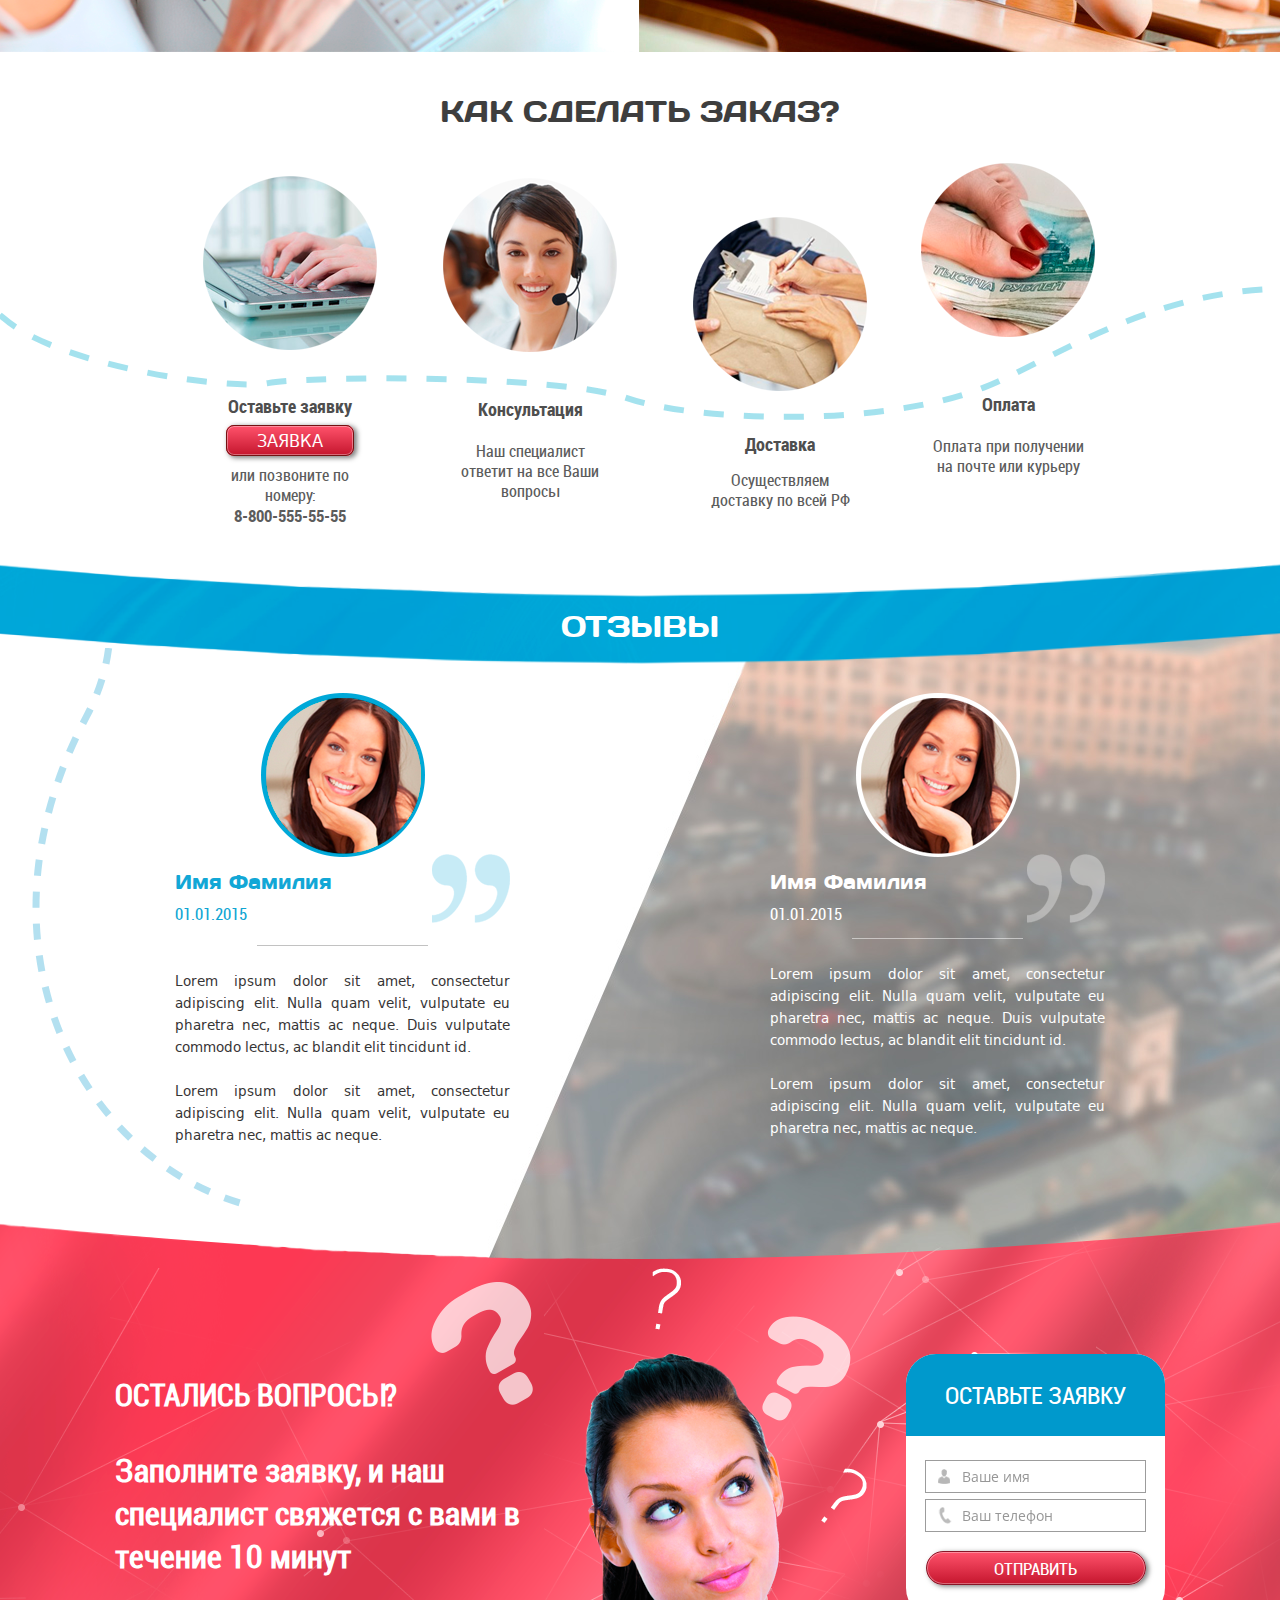
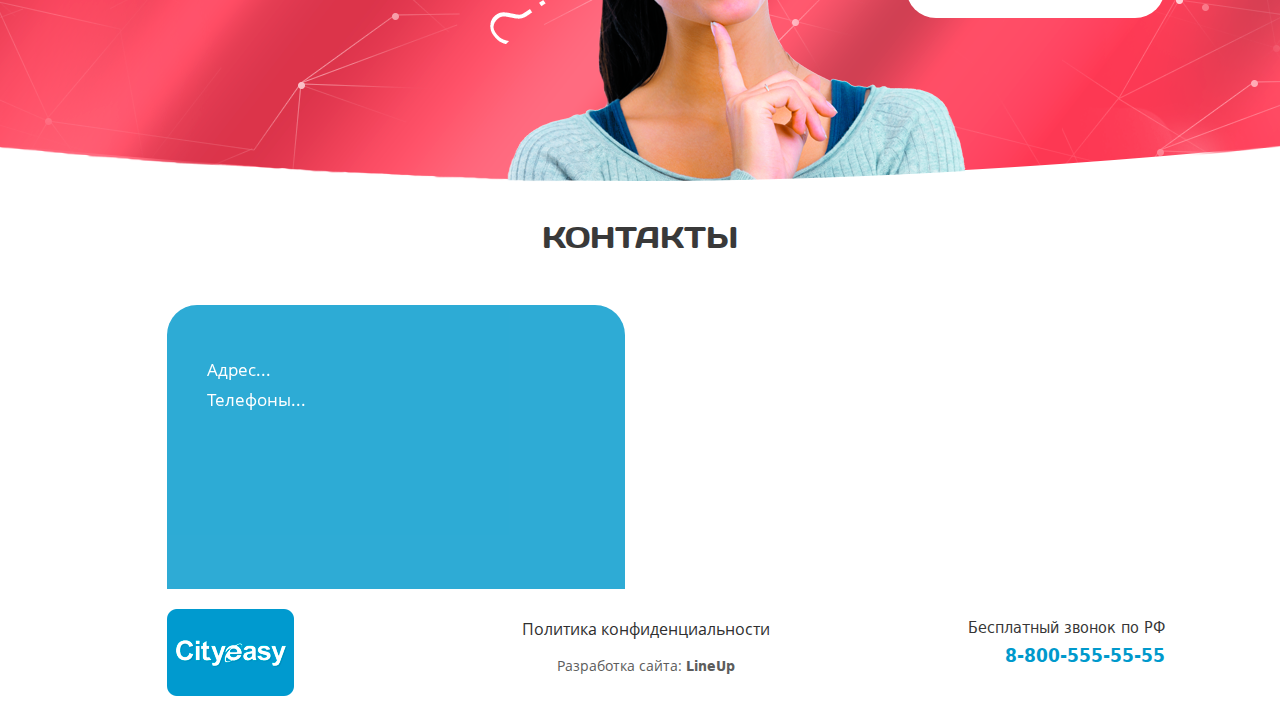
==== commit 97af41c3: "no message" ====
--- a/index.html
+++ b/index.html
@@ -30,7 +30,7 @@
 	<script type="text/javascript" src="js/jquery.svganim.min.js"></script>
 	<script type="text/javascript" src="js/jquery.maskedinput.min.js"></script>
 	<script type="text/javascript" src="js/jquery.validate.min.js"></script>
-	<script type="text/javascript" src="js/KitProgress.js"></script>
+	<script type="text/javascript" src="js/KitReviews.js"></script>
 	<script type="text/javascript" src="js/jquery.parallax.js"></script>
 	<script type="text/javascript" src="js/KitAnimate.js"></script>
 	<script type="text/javascript" src="js/device.js"></script>
@@ -389,9 +389,11 @@
 	<div class="b b-4">
 		<div class="b-back">
 			<div class="b-block anim" data-svg="b-3-hor-bar-animate" data-delay="500" data-offset="300">
+				<img src="i/b_3/left.png" alt="" class="b-4-left anim fadeLeft" data-anim="fadeLeft" data-cont=".b-4 .b-block" data-delay="5500">
+				<img src="i/b_3/right.png" alt="" class="b-4-right anim fadeRight" data-anim="fadeRight" data-cont=".b-4 .b-block" data-delay="1500">
 				<h2>Преимущества часов с GPS:</h2>
-				<div class="good anim" data-svg="b-3-hor-bar-animate-2" data-delay="3000" data-cont=".b-4 .b-block">
-					<div class="animated anim left flipInY" data-anim="flipInY" data-delay="2000" data-cont=".b-4 .b-block" style="display: inline-block;">
+				<div class="good anim" data-svg="b-3-hor-bar-animate-2" data-delay="3500" data-cont=".b-4 .b-block">
+					<div class="animated anim left flipInY" data-anim="flipInY" data-delay="2500" data-cont=".b-4 .b-block" style="display: inline-block;">
 						<img src="i/ok.png">
 						<p style="color: #30B048;">С часами:</p>
 					</div>
@@ -512,7 +514,7 @@
 				</div>
 				<ul>
 					<li class="clearfix" style="width: 942px;">
-						<div class="left anim fadeLeft" data-anim="fadeLeft" data-cont=".b-4 .b-block" data-delay="3000">
+						<div class="left anim fadeLeft" data-anim="fadeLeft" data-cont=".b-4 .b-block" data-delay="3500">
 							<img src="i/b_3/1.png">
 							<p style="margin-top: 16px;">Вы всегда знаете<br> где Ваш ребенок</p>
 						</div>
@@ -522,7 +524,7 @@
 						</div>
 					</li>
 					<li class="clearfix" style="width: 1050px;">
-						<div class="left anim fadeLeft" data-anim="fadeLeft" data-cont=".b-4 .b-block" data-delay="3500">
+						<div class="left anim fadeLeft" data-anim="fadeLeft" data-cont=".b-4 .b-block" data-delay="4000">
 							<img src="i/b_3/2.png">
 							<p style="margin-top: 8px;">Уверенность что<br> сможете быть рядом, если<br> понадобится</p>
 						</div>
@@ -532,7 +534,7 @@
 						</div>
 					</li>
 					<li class="clearfix" style="width: 940px;">
-						<div class="left anim fadeLeft" data-anim="fadeLeft" data-cont=".b-4 .b-block" data-delay="4000">
+						<div class="left anim fadeLeft" data-anim="fadeLeft" data-cont=".b-4 .b-block" data-delay="4500">
 							<img src="i/b_3/3.png">
 							<p style="margin-top: -6px;">Не страшно если<br> потеряется, Вы всегда<br> сможете его найти и<br> забрать домой</p>
 						</div>
@@ -542,7 +544,7 @@
 						</div>
 					</li>
 					<li class="clearfix" style="width: 808px;">
-						<div class="left anim fadeLeft" data-anim="fadeLeft" data-cont=".b-4 .b-block" data-delay="4500">
+						<div class="left anim fadeLeft" data-anim="fadeLeft" data-cont=".b-4 .b-block" data-delay="5000">
 							<img src="i/b_3/4.png">
 							<p>Может гулять где<br> хочет, он всегда под<br> присмотром</p>
 						</div>
@@ -570,6 +572,7 @@
                         		attributeName="width" 
                         		values="11.0059524; 66"		
                         		begin="infinity"
+                        		restart="whenNotActive"
                         		dur="1.2s"
 								fill="freeze"
 				           		repeatCount="1"
@@ -1145,26 +1148,52 @@
 		        	<mpath xlink:href="#b-7-path-line" />
 		        </animateMotion>
 			</svg>
-			<div class="left-1 clearfix">
-				<img class="girl-1" src="i/comment-1.png">
-				<h5>Имя Фамилия</h5>
-				<h6>01.01.2015</h6>
-				<img class="grey-line" src="i/grey-line.png">
-				<img class="quote-1" src="i/quote-1.png">
-				<p>Lorem ipsum dolor sit amet, consectetur adipiscing elit. Nulla quam velit, vulputate eu pharetra nec, mattis ac neque. Duis vulputate commodo lectus, ac blandit elit tincidunt id.<br><br> 
+			<ul class="b-reviews">
+				<li class="b-review clearfix">
+					<div class="left-1 clearfix">
+						<img class="girl-1" src="i/comment-1.png">
+						<h5>Имя Фамилия</h5>
+						<h6>01.01.2015</h6>
+						<img class="grey-line" src="i/grey-line.png">
+						<img class="quote-1" src="i/quote-1.png">
+						<p>Lorem ipsum dolor sit amet, consectetur adipiscing elit. Nulla quam velit, vulputate eu pharetra nec, mattis ac neque. Duis vulputate commodo lectus, ac blandit elit tincidunt id.<br><br> 
 
-				Lorem ipsum dolor sit amet, consectetur adipiscing elit. Nulla quam velit, vulputate eu pharetra nec, mattis ac neque.</p>
-			</div>
-			<div class="left-2">
-				<img class="girl-2" src="i/comment-2.png">
-				<h5>Имя Фамилия</h5>
-				<h6>01.01.2015</h6>
-				<img class="grey-line-2" src="i/grey-line-2.png">
-				<img class="quote-2" src="i/quote-2.png">
-				<p>Lorem ipsum dolor sit amet, consectetur adipiscing elit. Nulla quam velit, vulputate eu pharetra nec, mattis ac neque. Duis vulputate commodo lectus, ac blandit elit tincidunt id.<br><br> 
+						Lorem ipsum dolor sit amet, consectetur adipiscing elit. Nulla quam velit, vulputate eu pharetra nec, mattis ac neque.</p>
+					</div>
+					<div class="left-2">
+						<img class="girl-2" src="i/comment-2.png">
+						<h5>Имя Фамилия</h5>
+						<h6>01.01.2015</h6>
+						<img class="grey-line-2" src="i/grey-line-2.png">
+						<img class="quote-2" src="i/quote-2.png">
+						<p>Lorem ipsum dolor sit amet, consectetur adipiscing elit. Nulla quam velit, vulputate eu pharetra nec, mattis ac neque. Duis vulputate commodo lectus, ac blandit elit tincidunt id.<br><br> 
 
-				Lorem ipsum dolor sit amet, consectetur adipiscing elit. Nulla quam velit, vulputate eu pharetra nec, mattis ac neque.</p>
-			</div>
+						Lorem ipsum dolor sit amet, consectetur adipiscing elit. Nulla quam velit, vulputate eu pharetra nec, mattis ac neque.</p>
+					</div>
+				</li>
+				<li class="b-review clearfix">
+					<div class="left-1 clearfix">
+						<img class="girl-1" src="i/comment-1.png">
+						<h5>Имя Фамилия</h5>
+						<h6>01.01.2015</h6>
+						<img class="grey-line" src="i/grey-line.png">
+						<img class="quote-1" src="i/quote-1.png">
+						<p>Lorem ipsum dolor sit amet, consectetur adipiscing elit. Nulla quam velit, vulputate eu pharetra nec, mattis ac neque. Duis vulputate commodo lectus, ac blandit elit tincidunt id.<br><br> 
+
+						Lorem ipsum dolor sit amet, consectetur adipiscing elit. Nulla quam velit, vulputate eu pharetra nec, mattis ac neque.</p>
+					</div>
+					<div class="left-2">
+						<img class="girl-2" src="i/comment-2.png">
+						<h5>Имя Фамилия</h5>
+						<h6>01.01.2015</h6>
+						<img class="grey-line-2" src="i/grey-line-2.png">
+						<img class="quote-2" src="i/quote-2.png">
+						<p>Lorem ipsum dolor sit amet, consectetur adipiscing elit. Nulla quam velit, vulputate eu pharetra nec, mattis ac neque. Duis vulputate commodo lectus, ac blandit elit tincidunt id.<br><br> 
+
+						Lorem ipsum dolor sit amet, consectetur adipiscing elit. Nulla quam velit, vulputate eu pharetra nec, mattis ac neque.</p>
+					</div>
+				</li>
+			</ul>
 		</div>
 	</div>
 	<div class="b b-9">
--- a/css/layout.css
+++ b/css/layout.css
@@ -743,6 +743,20 @@
 		height: 660px;
 		text-align: center;
 	}	
+		.b-4-left,
+		.b-4-right{
+			position: absolute;
+			top: 391px;
+		}
+		.b-4-left{
+			left: -160px;
+		
+			border: 2px solid #FFF;
+			border-radius: 200px;
+}
+		.b-4-right{
+			right: -160px;
+		}
 		.b-4 .b-block h2{
 			color: #09C;
 			text-transform: uppercase;
@@ -899,20 +913,20 @@
 			    -ms-transition: opacity 300ms ease-out;
 			   	 -o-transition: opacity 300ms ease-out;
 					transition: opacity 300ms ease-out;
-			-webkit-transform: scale(1.05,1.05);
-			   -moz-transform: scale(1.05,1.05);
-			    -ms-transform: scale(1.05,1.05);
-			   	 -o-transform: scale(1.05,1.05);
-					transform: scale(1.05,1.05);
+			-webkit-transform: scale(1.02,1.02);
+			   -moz-transform: scale(1.02,1.02);
+			    -ms-transform: scale(1.02,1.02);
+			   	 -o-transform: scale(1.02,1.02);
+					transform: scale(1.02,1.02);
 			opacity: 0;
 			background-repeat: no-repeat;
 			background-image: url('../i/map-sprite.png');
 			width: 253px;
-			height: 388px;
+			height: 393px;
 			position: absolute;
 			background-position: 50% 0px;
-			right: 23px;
-  			top: -27px;
+			right: 22px;
+  			top: -32px;
   			z-index: 5;
 		}
 		.b-6 .b-monitor-screen{
@@ -1177,6 +1191,16 @@
 					font-size: 15px;
 					font-weight: 400;
 				}
+			.b-reviews{
+				width: 100%;
+			}
+				.b-review{
+					display: none;
+					width: 100%;
+					position: absolute;
+					left: 0px;
+					top: 0px;
+				}
 .b-9{
 	
 	height: 609px;
